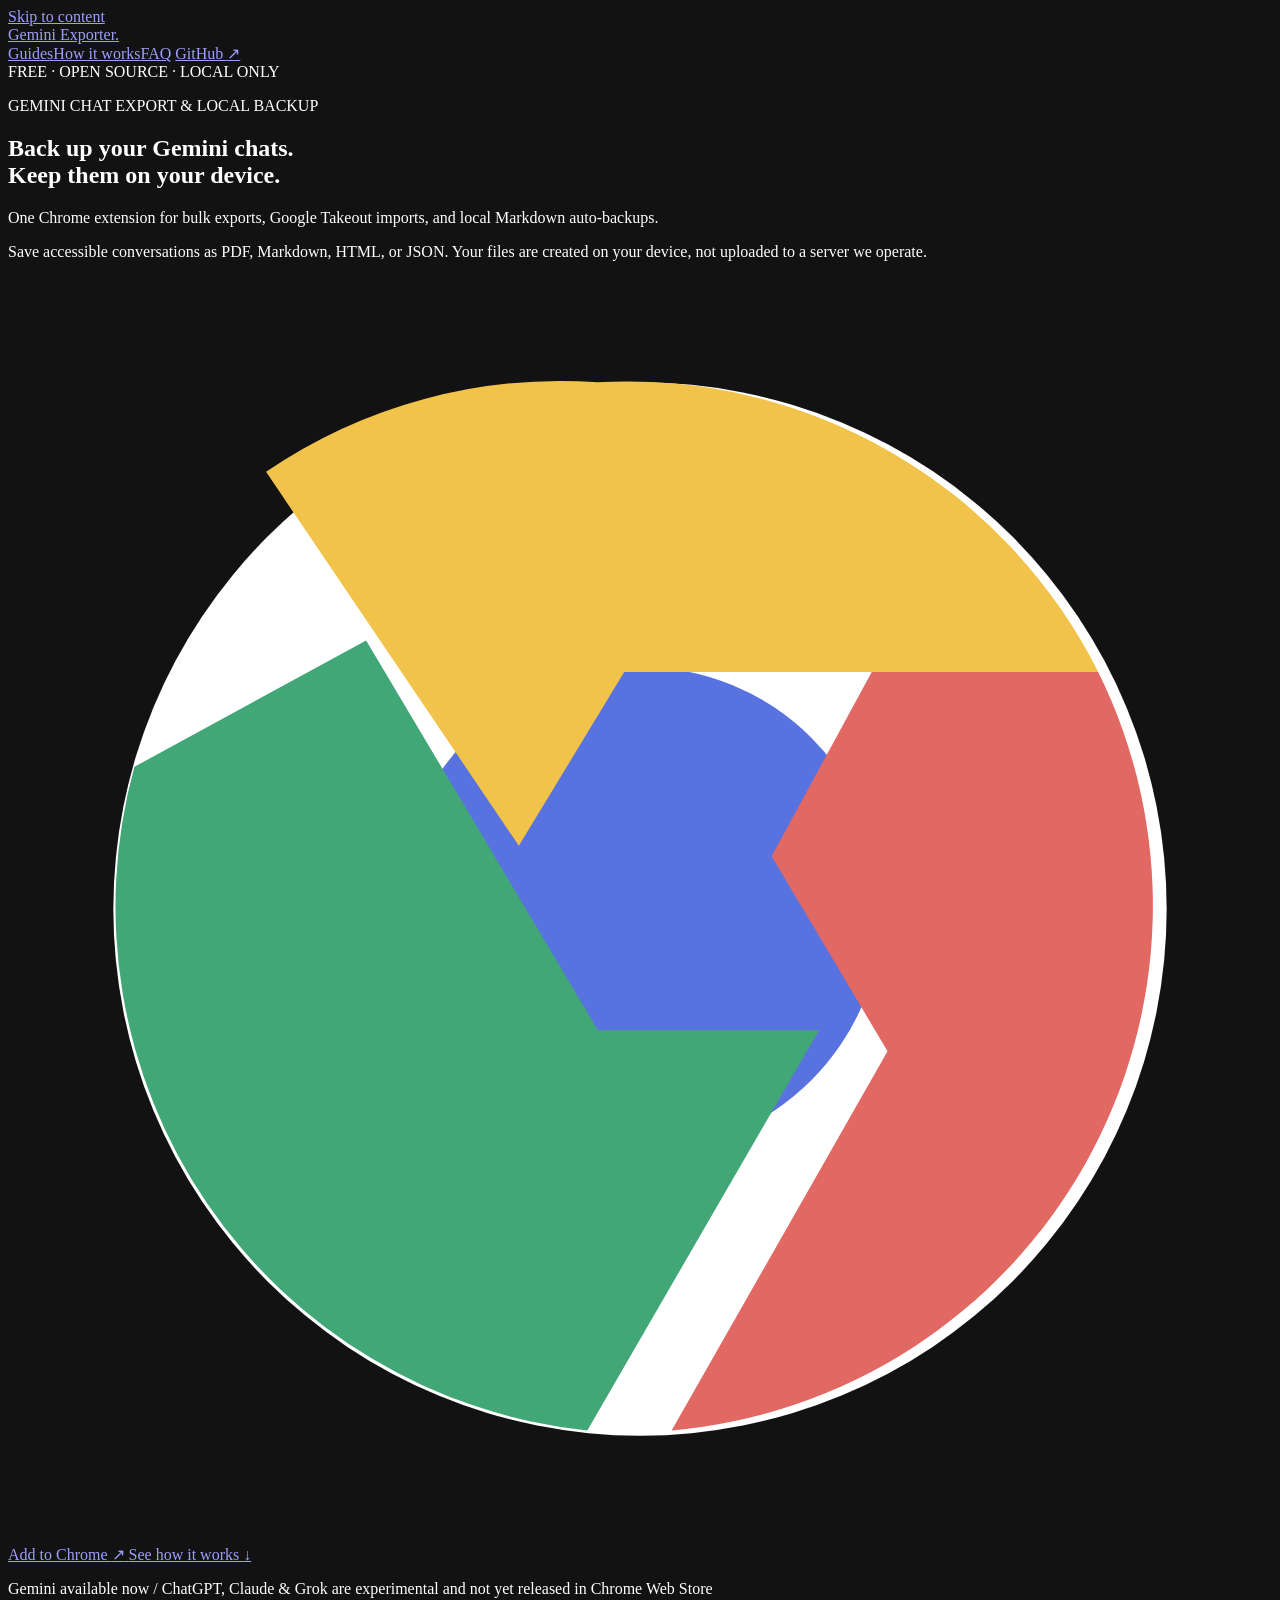
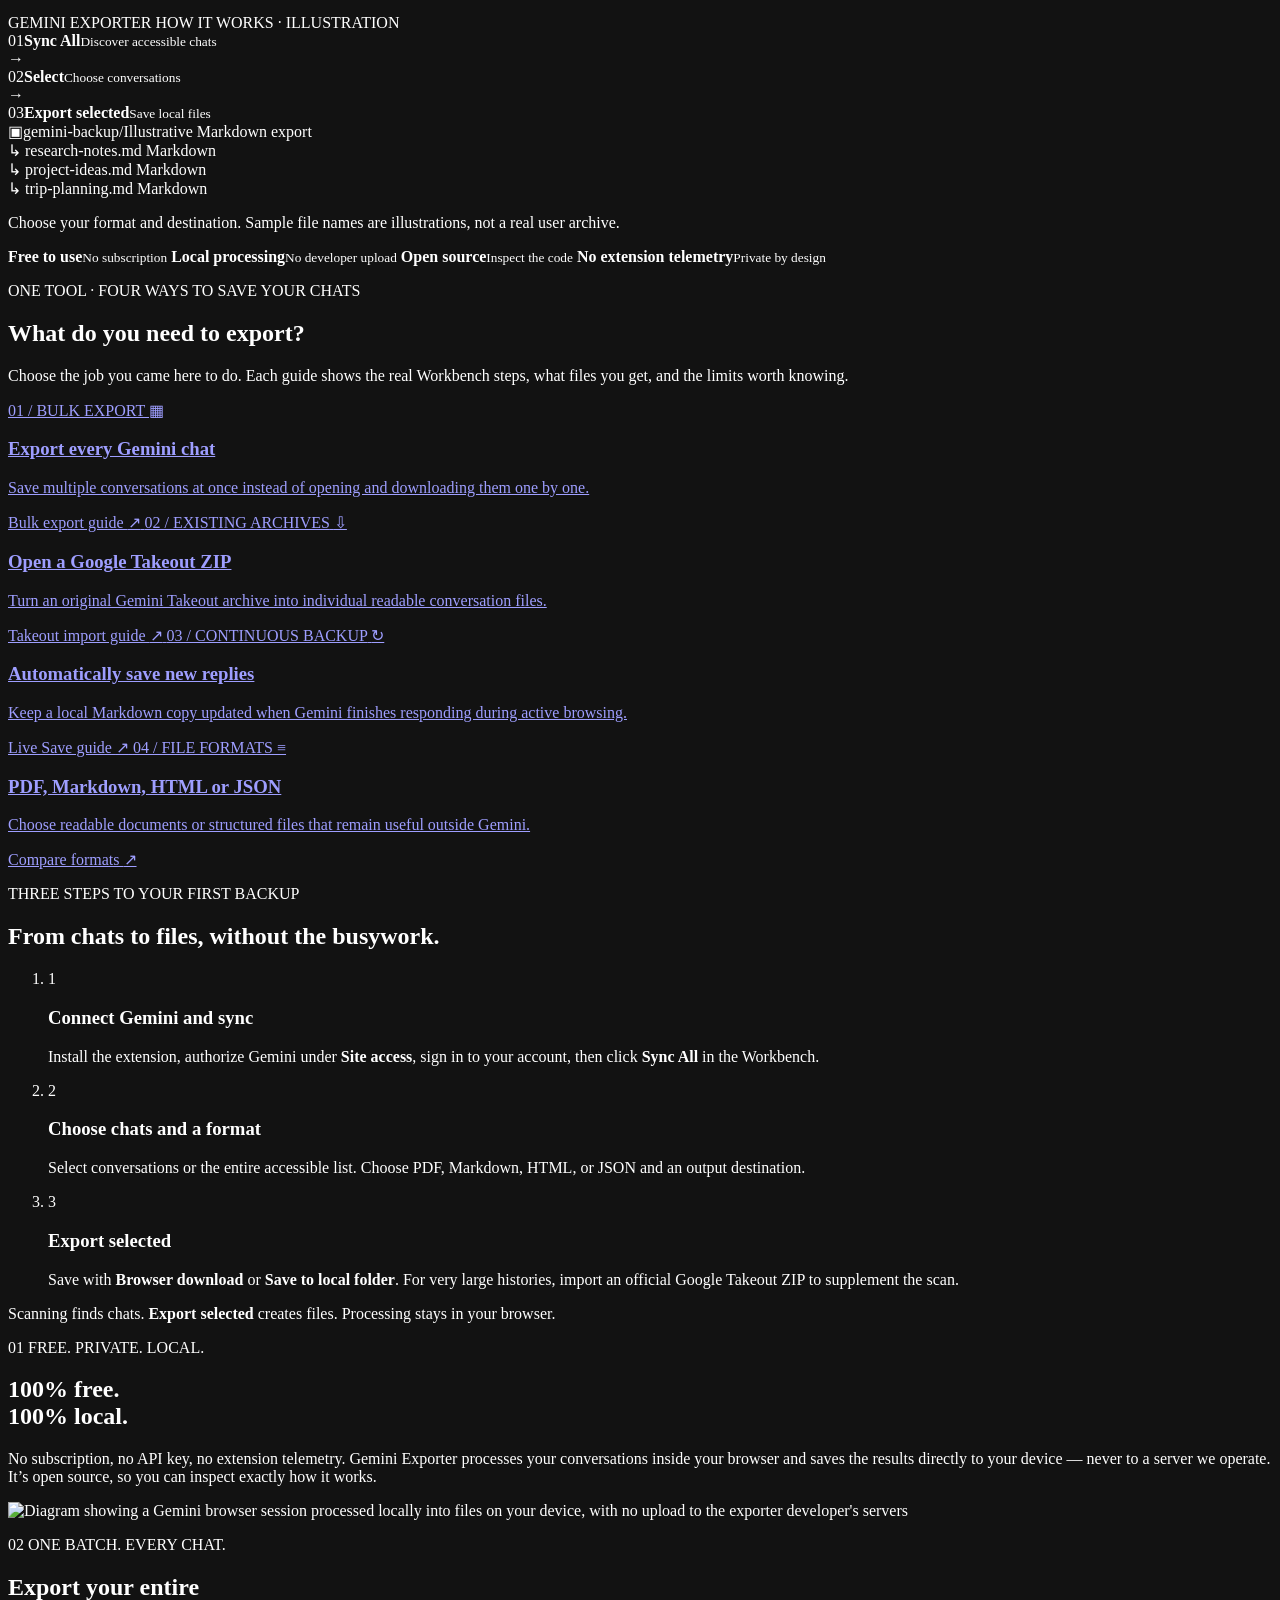
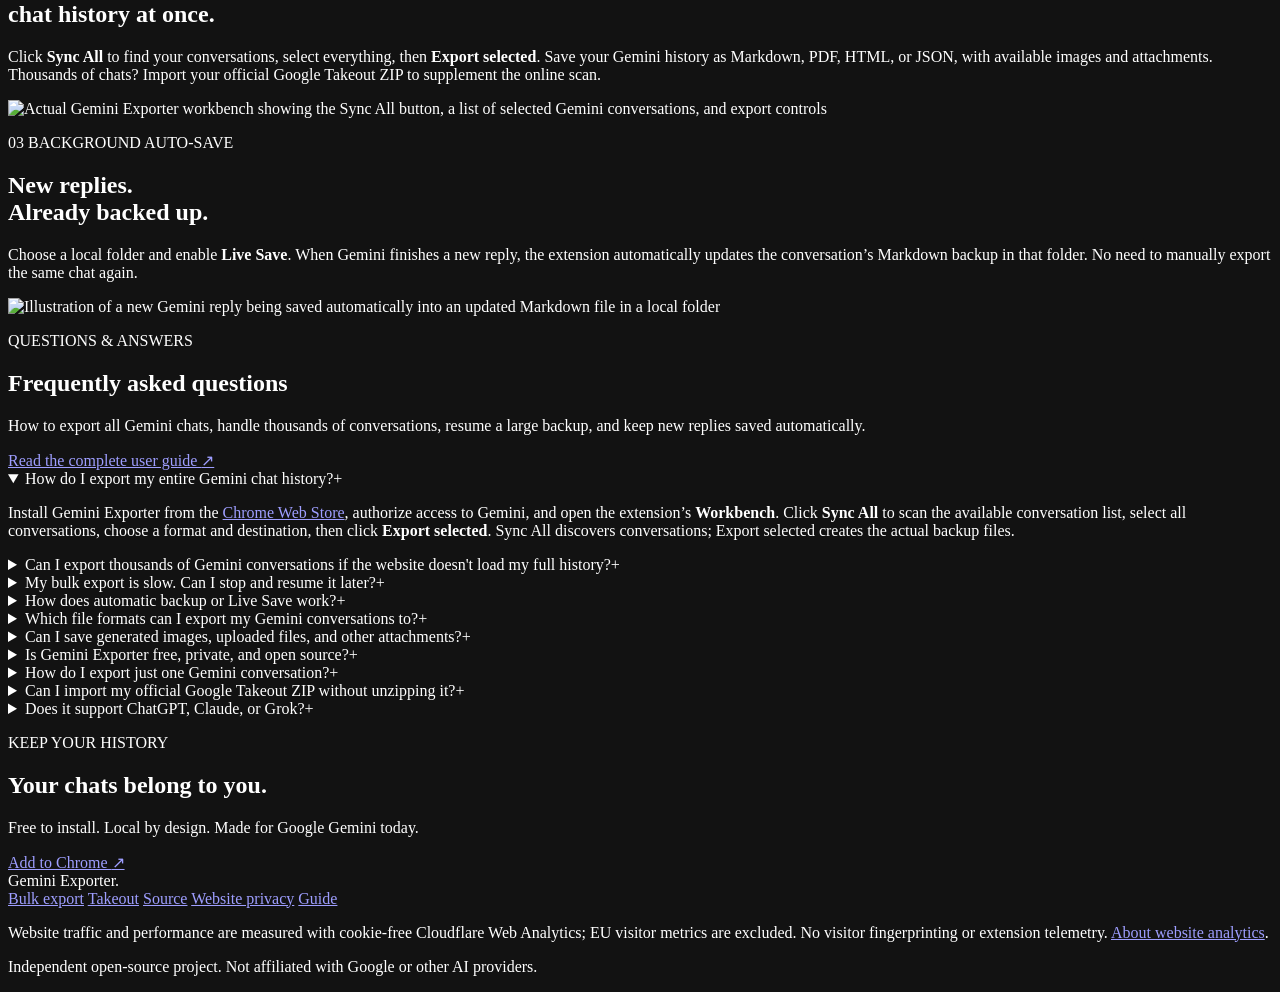
==== public/index.html @ 5bb51085 "Add consent-gated website GA4 and engagement events" ====
<!doctype html>
<html lang="en">
<head>
  <meta charset="utf-8">
  <meta name="viewport" content="width=device-width, initial-scale=1">
  <meta name="color-scheme" content="dark">
  <meta name="theme-color" content="#0b0c12">
  <meta name="description" content="Export all Gemini chats with a free, open-source Chrome extension. Save Google Gemini conversations to Markdown, PDF, HTML or JSON, import Takeout ZIP files and enable local Markdown backups.">
  <meta name="robots" content="index, follow, max-image-preview:large">
  <link rel="canonical" href="https://otlfrosta.com/">
  <link rel="icon" href="/assets/icon.png" type="image/png" sizes="128x128">
  <link rel="stylesheet" href="/styles.css?v=20261104-seo-guides">
  <script src="/utm.js?v=2" defer></script>
  <meta property="og:type" content="website">
  <meta property="og:title" content="Gemini Exporter — Free local Gemini chat backup">
  <meta property="og:site_name" content="Gemini Exporter">
  <meta property="og:description" content="Bulk-export Gemini conversations, import Google Takeout archives, and save local Markdown, PDF, HTML or JSON files. Free and open source.">
  <meta property="og:url" content="https://otlfrosta.com/">
  <meta property="og:image" content="https://otlfrosta.com/assets/workbench.png">
  <meta name="twitter:card" content="summary_large_image">
  <title>Gemini Exporter — Free Local Gemini Chat Backup &amp; Export</title>
  <link rel="stylesheet" href="/analytics.css?v=1">
  <script defer src="/analytics.js?v=1"></script>
</head>
<body>
  <a class="skip-link" href="#main">Skip to content</a>
  <header class="site-header wrap" id="top">
    <a class="brand" href="/" aria-label="Gemini Exporter homepage">
      <span class="brand-mark" aria-hidden="true"><span></span><span></span><span></span><span></span></span>
      <span>Gemini Exporter<span class="brand-dot">.</span></span>
    </a>
    <nav class="nav" aria-label="Main navigation">
      <a class="nav-features" href="#use-cases">Guides</a><a class="nav-how" href="#how-it-works">How it works</a><a class="nav-faq" href="#faq">FAQ</a>
      <a class="nav-github" href="https://github.com/OTLFrostA/gemini-exporter" target="_blank" rel="noopener noreferrer">GitHub <span aria-hidden="true">↗</span></a>
    </nav>
  </header>

  <main id="main">
    <section class="hero wrap" aria-labelledby="hero-title">
      <div class="hero-badge"><span class="status-dot" aria-hidden="true"></span> FREE <span class="badge-sep">·</span> OPEN SOURCE <span class="badge-sep">·</span> LOCAL ONLY</div>
      <p class="hero-eyebrow">GEMINI CHAT EXPORT &amp; LOCAL BACKUP</p>
      <h1 id="hero-title">Back up your Gemini chats.<br><span>Keep them on your device.</span></h1>
      <p class="hero-subtitle">One Chrome extension for bulk exports, Google Takeout imports, and local Markdown auto-backups.</p>
      <p class="hero-detail">Save accessible conversations as PDF, Markdown, HTML, or JSON. Your files are created on your device, not uploaded to a server we operate.</p>
      <div class="hero-actions">
        <a data-store-cta class="button button-primary" href="https://chromewebstore.google.com/detail/ldpbiafkgjlaooeplkiooljccpalpkgf?utm_source=otlfrosta.com&amp;utm_medium=website&amp;utm_campaign=hero" target="_blank" rel="noopener noreferrer">
          <svg class="chrome-icon" aria-hidden="true" viewBox="0 0 24 24"><circle cx="12" cy="12" r="10" fill="#fff"/><circle cx="12" cy="12" r="4.6" fill="#5872e0"/><path d="M11.2 2a10 10 0 0 1 9.5 5.5h-9l-2 3.3-4.8-7.1A9.9 9.9 0 0 1 11.2 2Z" fill="#f1c34a"/><path d="M2.4 9.3a10 10 0 0 0 8.6 12.6l4.4-7.6h-4.2L6.8 6.9 2.4 9.3Z" fill="#42a777"/><path d="M20.7 7.5a10 10 0 0 1-8.1 14.4l4.1-7.2-2.2-3.7 1.9-3.5h4.3Z" fill="#e26864"/></svg>
          Add to Chrome <span aria-hidden="true">↗</span>
        </a>
        <a class="button button-outline" href="#how-it-works">See how it works <span aria-hidden="true">↓</span></a>
      </div>
      <p class="availability"><span class="available-dot" aria-hidden="true"></span> Gemini available now <span class="availability-divider" aria-hidden="true">/</span> ChatGPT, Claude &amp; Grok are experimental and not yet released in Chrome Web Store</p>


      <div class="hero-workflow" aria-label="Illustration of the Gemini bulk export process">
        <div class="workflow-topline"><span class="workflow-mini-dot" aria-hidden="true"></span> GEMINI EXPORTER <span class="workflow-top-tag">HOW IT WORKS · ILLUSTRATION</span></div>
        <div class="workflow-main">
          <div class="workflow-steps">
            <div class="workflow-step"><span class="workflow-number">01</span><span><strong>Sync All</strong><small>Discover accessible chats</small></span></div>
            <span class="workflow-arrow" aria-hidden="true">→</span>
            <div class="workflow-step"><span class="workflow-number">02</span><span><strong>Select</strong><small>Choose conversations</small></span></div>
            <span class="workflow-arrow" aria-hidden="true">→</span>
            <div class="workflow-step"><span class="workflow-number">03</span><span><strong>Export selected</strong><small>Save local files</small></span></div>
          </div>
          <div class="workflow-result">
            <div class="workflow-file-head"><span class="workflow-folder-mark" aria-hidden="true">▣</span><span>gemini-backup/</span><span class="workflow-file-meta">Illustrative Markdown export</span></div>
            <div class="workflow-file-row"><span aria-hidden="true">↳</span> research-notes.md <span>Markdown</span></div>
            <div class="workflow-file-row"><span aria-hidden="true">↳</span> project-ideas.md <span>Markdown</span></div>
            <div class="workflow-file-row"><span aria-hidden="true">↳</span> trip-planning.md <span>Markdown</span></div>
          </div>
        </div>
        <p class="workflow-caption">Choose your format and destination. Sample file names are illustrations, not a real user archive.</p>
      </div>
    </section>

    <div class="trust-row wrap" aria-label="Product essentials">
      <span><strong>Free to use</strong><small>No subscription</small></span>
      <span><strong>Local processing</strong><small>No developer upload</small></span>
      <span><strong>Open source</strong><small>Inspect the code</small></span>
      <span><strong>No extension telemetry</strong><small>Private by design</small></span>
    </div>

    <section class="use-cases wrap" id="use-cases" aria-labelledby="use-cases-title">
      <div class="section-heading">
        <p class="kicker">ONE TOOL · FOUR WAYS TO SAVE YOUR CHATS</p>
        <h2 id="use-cases-title">What do you need to export?</h2>
        <p>Choose the job you came here to do. Each guide shows the real Workbench steps, what files you get, and the limits worth knowing.</p>
      </div>
      <div class="usecase-grid">
        <a class="usecase-card" href="/export-all-gemini-chats">
          <span class="usecase-number">01 / BULK EXPORT</span>
          <span class="usecase-icon" aria-hidden="true">▦</span>
          <h3>Export every Gemini chat</h3>
          <p>Save multiple conversations at once instead of opening and downloading them one by one.</p>
          <span class="usecase-link">Bulk export guide <span aria-hidden="true">↗</span></span>
        </a>
        <a class="usecase-card" href="/import-google-takeout-gemini">
          <span class="usecase-number">02 / EXISTING ARCHIVES</span>
          <span class="usecase-icon" aria-hidden="true">⇩</span>
          <h3>Open a Google Takeout ZIP</h3>
          <p>Turn an original Gemini Takeout archive into individual readable conversation files.</p>
          <span class="usecase-link">Takeout import guide <span aria-hidden="true">↗</span></span>
        </a>
        <a class="usecase-card" href="/automatic-gemini-chat-backup">
          <span class="usecase-number">03 / CONTINUOUS BACKUP</span>
          <span class="usecase-icon" aria-hidden="true">↻</span>
          <h3>Automatically save new replies</h3>
          <p>Keep a local Markdown copy updated when Gemini finishes responding during active browsing.</p>
          <span class="usecase-link">Live Save guide <span aria-hidden="true">↗</span></span>
        </a>
        <a class="usecase-card" href="/export-gemini-chat-formats">
          <span class="usecase-number">04 / FILE FORMATS</span>
          <span class="usecase-icon" aria-hidden="true">≡</span>
          <h3>PDF, Markdown, HTML or JSON</h3>
          <p>Choose readable documents or structured files that remain useful outside Gemini.</p>
          <span class="usecase-link">Compare formats <span aria-hidden="true">↗</span></span>
        </a>
      </div>
    </section>

    <section class="quickstart wrap" id="how-it-works" aria-labelledby="quickstart-title">
      <div class="section-heading">
        <p class="kicker">THREE STEPS TO YOUR FIRST BACKUP</p>
        <h2 id="quickstart-title">From chats to files, without the busywork.</h2>
      </div>
      <ol class="quickstart-list">
        <li><span class="quickstart-num">1</span><div><h3>Connect Gemini and sync</h3><p>Install the extension, authorize Gemini under <strong>Site access</strong>, sign in to your account, then click <strong>Sync All</strong> in the Workbench.</p></div></li>
        <li><span class="quickstart-num">2</span><div><h3>Choose chats and a format</h3><p>Select conversations or the entire accessible list. Choose PDF, Markdown, HTML, or JSON and an output destination.</p></div></li>
        <li><span class="quickstart-num">3</span><div><h3>Export selected</h3><p>Save with <strong>Browser download</strong> or <strong>Save to local folder</strong>. For very large histories, import an official Google Takeout ZIP to supplement the scan.</p></div></li>
      </ol>
      <p class="quickstart-note">Scanning finds chats. <strong>Export selected</strong> creates files. Processing stays in your browser.</p>
    </section>

    <section class="features wrap" id="features" aria-label="Three reasons to back up your AI conversations">
      <article class="feature-story" aria-labelledby="feature-local-title">
        <div class="story-copy">
          <p class="story-index"><span>01</span> FREE. PRIVATE. LOCAL.</p>
          <h2 id="feature-local-title">100% free.<br><span>100% local.</span></h2>
          <p>No subscription, no API key, no extension telemetry. Gemini Exporter processes your conversations inside your browser and saves the results directly to your device — never to a server we operate. It’s open source, so you can inspect exactly how it works.</p>
        </div>
        <div class="story-media story-diagram">
          <img src="/assets/local-only.svg" width="680" height="420" loading="lazy" decoding="async" alt="Diagram showing a Gemini browser session processed locally into files on your device, with no upload to the exporter developer's servers">
        </div>
      </article>
      <article class="feature-story feature-reverse" aria-labelledby="feature-batch-title">
        <div class="story-copy">
          <p class="story-index"><span>02</span> ONE BATCH. EVERY CHAT.</p>
          <h2 id="feature-batch-title">Export your entire<br><span>chat history at once.</span></h2>
          <p>Click <strong>Sync All</strong> to find your conversations, select everything, then <strong>Export selected</strong>. Save your Gemini history as Markdown, PDF, HTML, or JSON, with available images and attachments. Thousands of chats? Import your official Google Takeout ZIP to supplement the online scan.</p>
        </div>
        <div class="story-media story-screenshot">
          <img src="/assets/workbench.png" width="1280" height="800" loading="lazy" decoding="async" alt="Actual Gemini Exporter workbench showing the Sync All button, a list of selected Gemini conversations, and export controls">
        </div>
      </article>
      <article class="feature-story" aria-labelledby="feature-autosave-title">
        <div class="story-copy">
          <p class="story-index"><span>03</span> BACKGROUND AUTO-SAVE</p>
          <h2 id="feature-autosave-title">New replies.<br><span>Already backed up.</span></h2>
          <p>Choose a local folder and enable <strong>Live Save</strong>. When Gemini finishes a new reply, the extension automatically updates the conversation’s Markdown backup in that folder. No need to manually export the same chat again.</p>
        </div>
        <div class="story-media story-diagram">
          <img src="/assets/live-save.svg" width="680" height="420" loading="lazy" decoding="async" alt="Illustration of a new Gemini reply being saved automatically into an updated Markdown file in a local folder">
        </div>
      </article>
    </section>



    <section class="faq-section wrap" id="faq" aria-labelledby="faq-title">
      <div class="faq-intro">
        <p class="kicker">QUESTIONS &amp; ANSWERS</p>
        <h2 id="faq-title">Frequently asked questions</h2>
        <p>How to export all Gemini chats, handle thousands of conversations, resume a large backup, and keep new replies saved automatically.</p>
        <a class="guide-link" href="https://github.com/OTLFrostA/gemini-exporter/blob/main/docs/USER_GUIDE.md" target="_blank" rel="noopener noreferrer">Read the complete user guide <span aria-hidden="true">↗</span></a>
      </div>
      <div class="faq-list">
        <details open>
          <summary>How do I export my entire Gemini chat history?<span class="faq-plus" aria-hidden="true">+</span></summary>
          <div class="faq-answer"><p>Install Gemini Exporter from the <a href="https://chromewebstore.google.com/detail/ldpbiafkgjlaooeplkiooljccpalpkgf" target="_blank" rel="noopener noreferrer">Chrome Web Store</a>, authorize access to Gemini, and open the extension’s <strong>Workbench</strong>. Click <strong>Sync All</strong> to scan the available conversation list, select all conversations, choose a format and destination, then click <strong>Export selected</strong>. Sync All discovers conversations; Export selected creates the actual backup files.</p></div>
        </details>
        <details>
          <summary>Can I export thousands of Gemini conversations if the website doesn't load my full history?<span class="faq-plus" aria-hidden="true">+</span></summary>
          <div class="faq-answer"><p>Yes. For very large histories, or when Gemini's online conversation list stops loading older chats, download your official <a href="https://takeout.google.com/settings/takeout/custom/gemini" target="_blank" rel="noopener noreferrer">Google Takeout Gemini archive</a>. In the Workbench, choose the matching Gemini account and import the original <strong>ZIP file</strong> without extracting it. Then select and export the imported conversations. Takeout supplements online scanning, although deleted or expired content may not always be recoverable.</p></div>
        </details>
        <details>
          <summary>My bulk export is slow. Can I stop and resume it later?<span class="faq-plus" aria-hidden="true">+</span></summary>
          <div class="faq-answer"><p>For a large backup, select <strong>Save to local folder</strong> instead of Browser download. Files are written directly to the folder, so the extension does not have to assemble a large browser-download ZIP in memory. You can stop and start another export later. Leave <strong>Skip exported</strong> enabled to skip completed exports of the same format when their source conversations are unchanged; interrupted or changed conversations can be exported again. You may need to reauthorize the folder after restarting Chrome.</p></div>
        </details>
        <details>
          <summary>How does automatic backup or Live Save work?<span class="faq-plus" aria-hidden="true">+</span></summary>
          <div class="faq-answer"><p>In the Workbench, choose <strong>Save to local folder</strong>, authorize a folder, select <strong>Markdown (.md)</strong>, and turn on <strong>Live Save</strong>. The extension updates the local Markdown backup when Gemini finishes a new reply during an active browsing session. This is not a cloud synchronization service, and it does not keep running after your browser is closed.</p></div>
        </details>
        <details>
          <summary>Which file formats can I export my Gemini conversations to?<span class="faq-plus" aria-hidden="true">+</span></summary>
          <div class="faq-answer"><p>Choose <strong>Markdown, PDF, HTML, or JSON</strong> for individual conversations or batches. Markdown is useful for notes, HTML and PDF for reading, and JSON for structured archives. Browser downloads bundle multiple files into a ZIP automatically; Save to local folder writes files directly.</p></div>
        </details>
        <details>
          <summary>Can I save generated images, uploaded files, and other attachments?<span class="faq-plus" aria-hidden="true">+</span></summary>
          <div class="faq-answer"><p>When you choose to include attachments, the exporter saves images and files that the source platform still makes accessible. Some generated images or uploaded files can expire or become unavailable, in which case they cannot be reconstructed. The extension reports detected resource problems rather than pretending a partial export is complete.</p></div>
        </details>
        <details>
          <summary>Is Gemini Exporter free, private, and open source?<span class="faq-plus" aria-hidden="true">+</span></summary>
          <div class="faq-answer"><p>Yes. The extension is free and open source, with no exporter subscription, telemetry, account signup, or API key. Export processing happens in your browser, and resulting files stay on your device. The extension uses your signed-in Gemini session to request your conversations from Gemini, but does not send their contents to a developer-operated server. You can review the <a href="https://github.com/OTLFrostA/gemini-exporter" target="_blank" rel="noopener noreferrer">source code</a> and <a href="/privacy" target="_blank" rel="noopener noreferrer">privacy policy</a>.</p></div>
        </details>
        <details>
          <summary>How do I export just one Gemini conversation?<span class="faq-plus" aria-hidden="true">+</span></summary>
          <div class="faq-answer"><p>Open the conversation in Gemini, click the extension popup, choose Markdown, PDF, HTML, or JSON, then select <strong>Export Current Conversation</strong>. You don't need to scan your entire history to save a single chat.</p></div>
        </details>
        <details>
          <summary>Can I import my official Google Takeout ZIP without unzipping it?<span class="faq-plus" aria-hidden="true">+</span></summary>
          <div class="faq-answer"><p>Yes. Download the original Gemini archive from <a href="https://takeout.google.com/settings/takeout/custom/gemini" target="_blank" rel="noopener noreferrer">Google Takeout</a>. Open the Workbench, select the destination Gemini account, and import the ZIP directly. Imported conversations can then be selected and exported in the same formats as online conversations.</p></div>
        </details>
        <details>
          <summary>Does it support ChatGPT, Claude, or Grok?<span class="faq-plus" aria-hidden="true">+</span></summary>
          <div class="faq-answer"><p>The <strong>published Chrome extension currently supports Google Gemini</strong>. ChatGPT, Claude, and Grok support is being developed and may be available experimentally in source builds. We don't present those integrations as released until they are ready for general use.</p></div>
        </details>
      </div>
    </section>

    <section class="closing wrap" aria-labelledby="closing-title">
      <div>
        <p class="kicker">KEEP YOUR HISTORY</p>
        <h2 id="closing-title">Your chats belong to you.</h2>
        <p>Free to install. Local by design. Made for Google Gemini today.</p>
      </div>
      <a data-store-cta class="button button-primary" href="https://chromewebstore.google.com/detail/ldpbiafkgjlaooeplkiooljccpalpkgf?utm_source=otlfrosta.com&amp;utm_medium=website&amp;utm_campaign=footer" target="_blank" rel="noopener noreferrer">Add to Chrome <span aria-hidden="true">↗</span></a>
    </section>
  </main>

  <footer class="footer wrap">
    <div class="footer-line">
      <span class="footer-brand">Gemini Exporter<span class="brand-dot">.</span></span>
      <div class="footer-links">
        <a href="/export-all-gemini-chats">Bulk export</a>
        <a href="/import-google-takeout-gemini">Takeout</a>
        <a href="https://github.com/OTLFrostA/gemini-exporter" target="_blank" rel="noopener noreferrer">Source</a>
        <a href="/website-privacy">Website privacy</a>
        <a href="https://github.com/OTLFrostA/gemini-exporter/blob/main/docs/USER_GUIDE.md" target="_blank" rel="noopener noreferrer">Guide</a>
      </div>
    </div>
    <p>Website traffic and performance are measured with cookie-free Cloudflare Web Analytics; EU visitor metrics are excluded. No visitor fingerprinting or extension telemetry. <a href="https://developers.cloudflare.com/web-analytics/" target="_blank" rel="noopener noreferrer">About website analytics</a>.</p>
    <p>Independent open-source project. Not affiliated with Google or other AI providers.</p>
    <p><button class="analytics-settings" type="button" data-analytics-settings hidden>Analytics preferences</button></p>
  </footer>
  <aside class="analytics-consent" data-analytics-consent hidden aria-label="Optional website analytics">
    <strong>Optional website analytics</strong>
    <p>Allow Google Analytics to measure visits and store-link clicks using analytics cookies? This is separate from the extension. No advertising tracking. <a href="/website-privacy">Privacy details</a>.</p>
    <div class="analytics-consent-actions">
      <button type="button" data-analytics-accept>Allow analytics</button>
      <button type="button" data-analytics-reject>No thanks</button>
    </div>
  </aside>
</body>
</html>
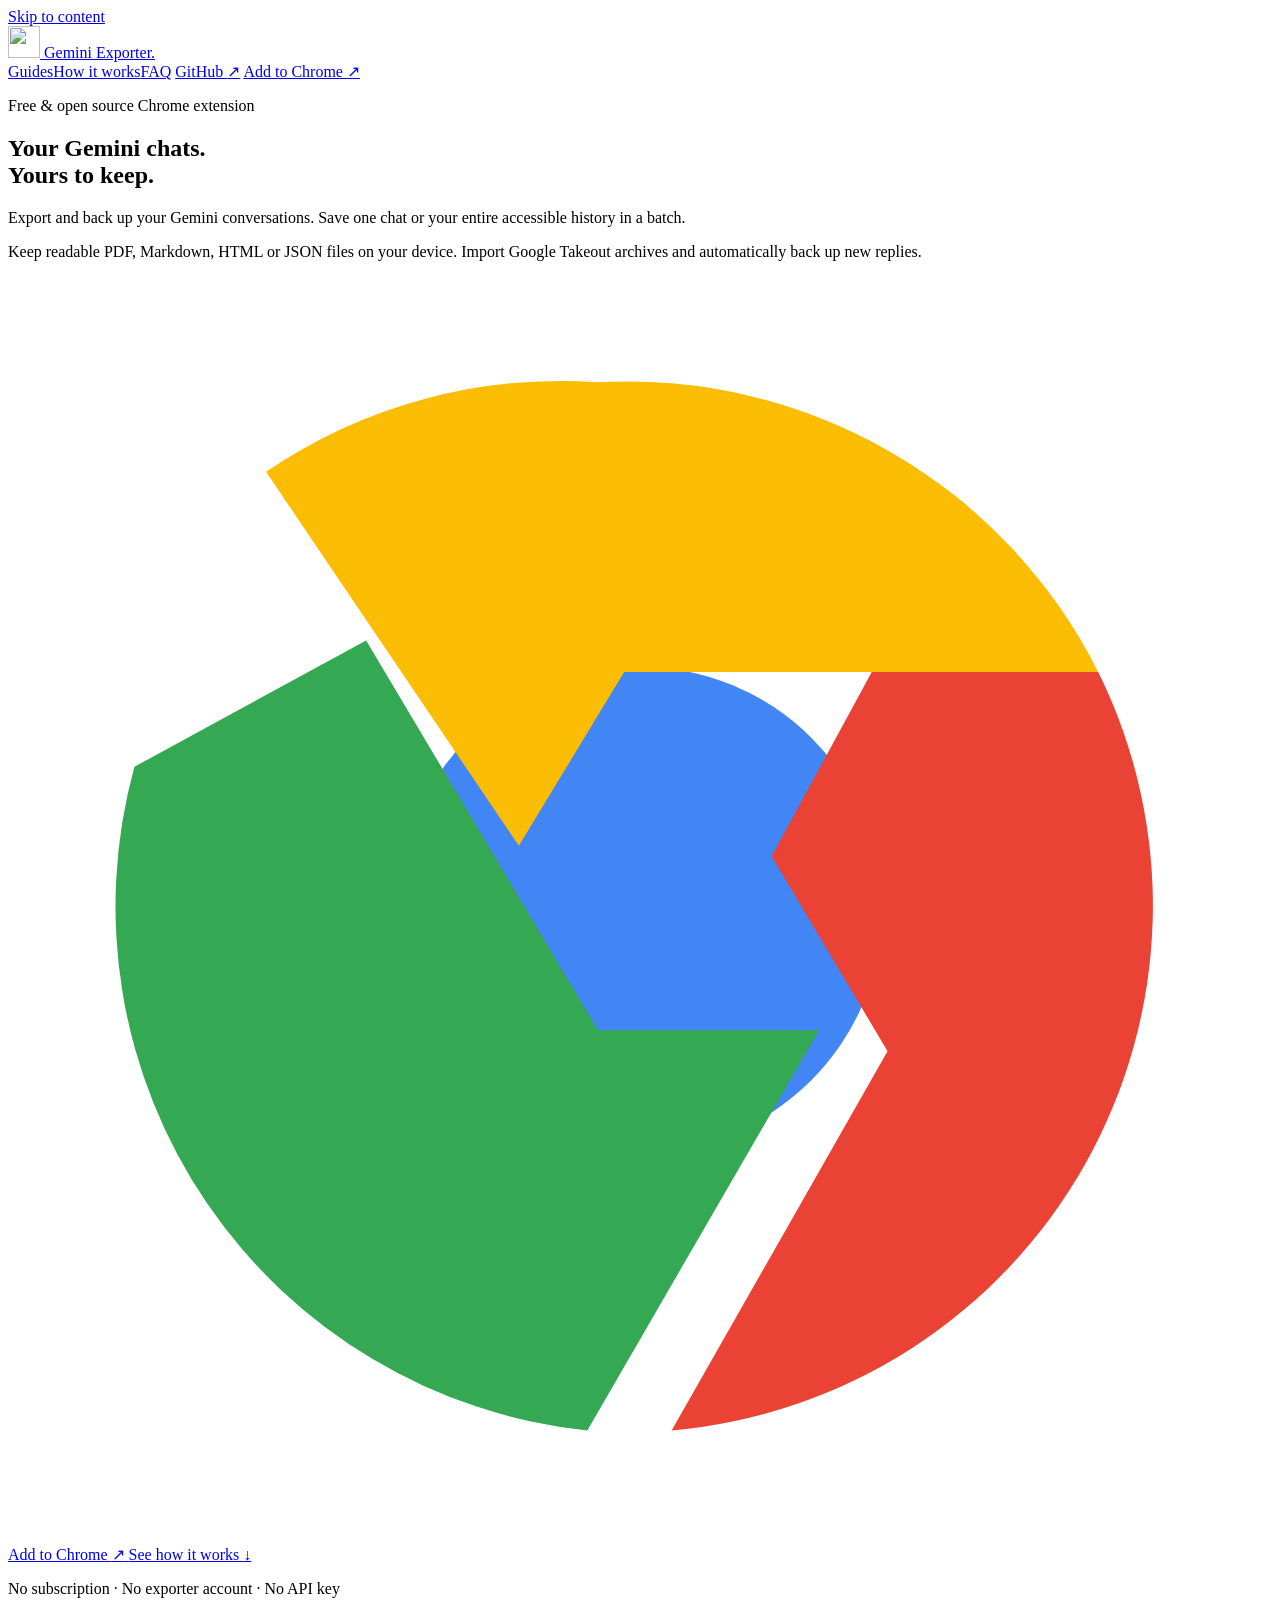
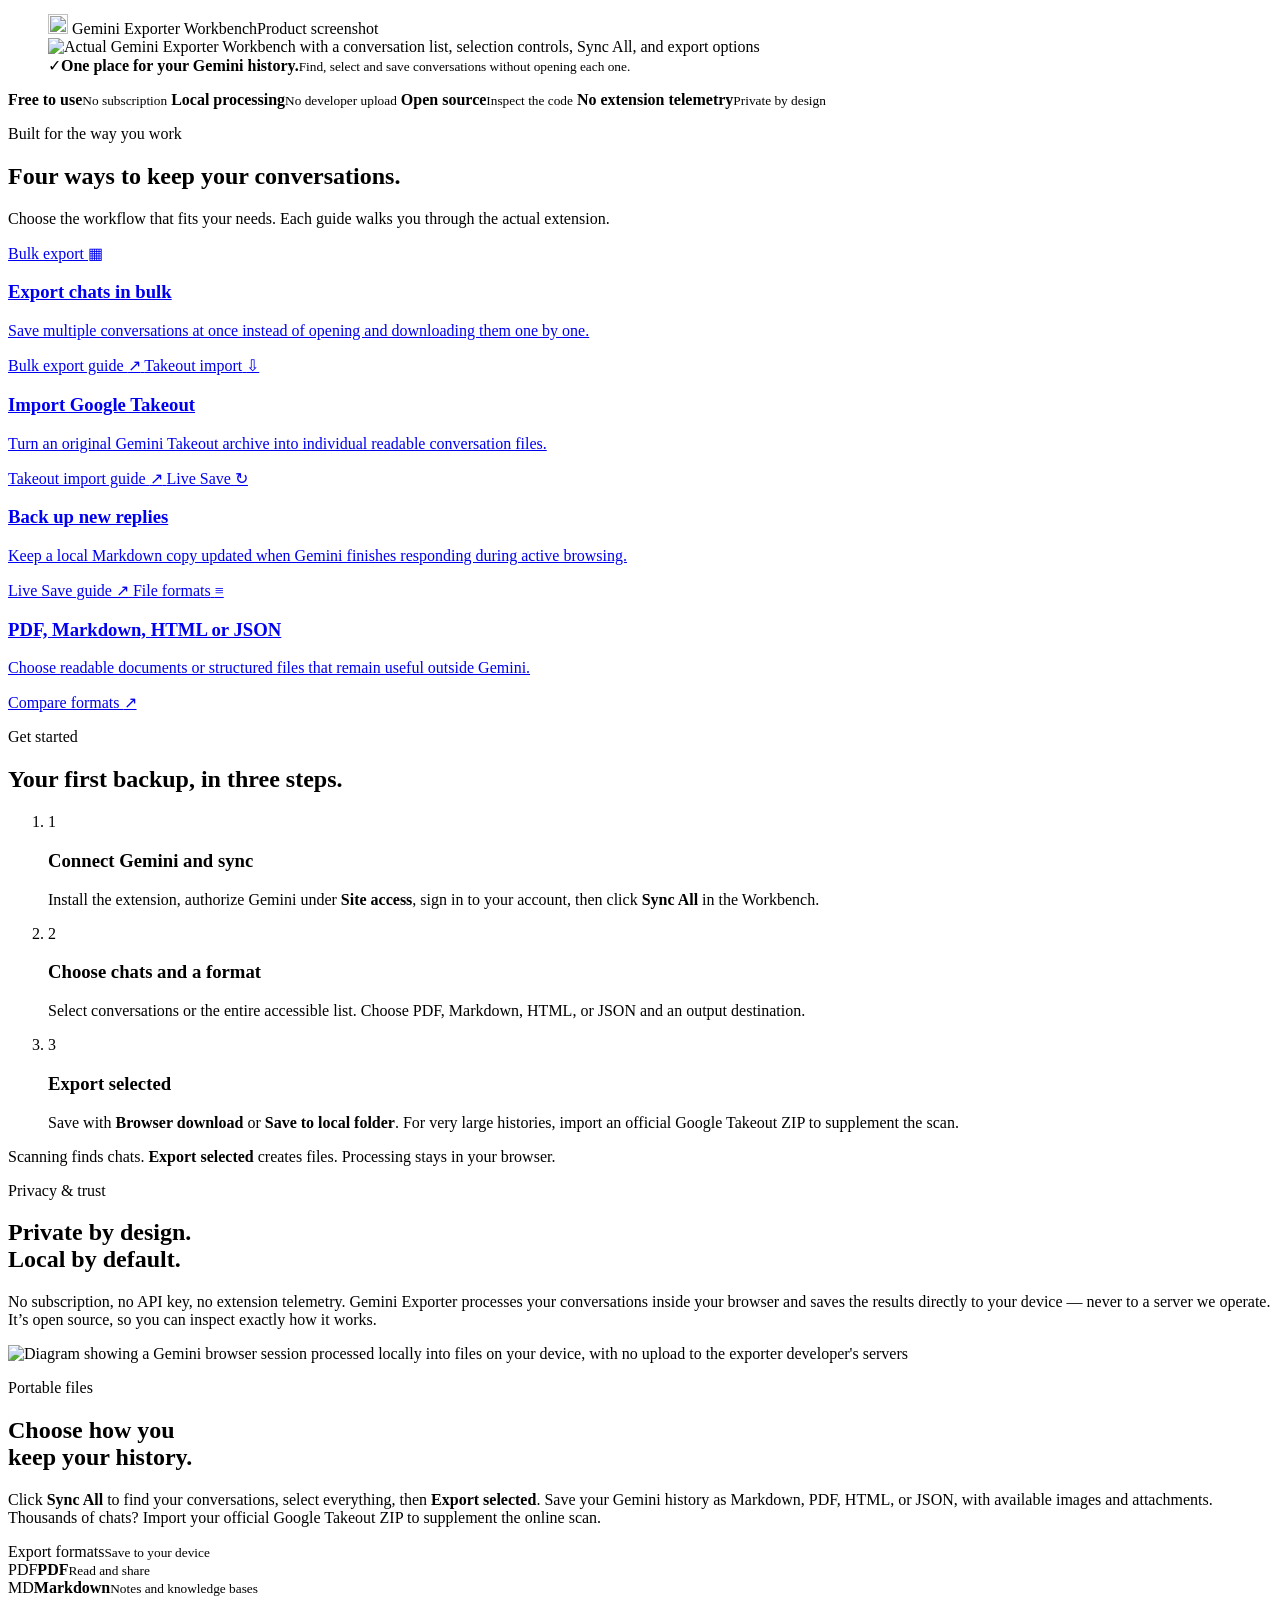
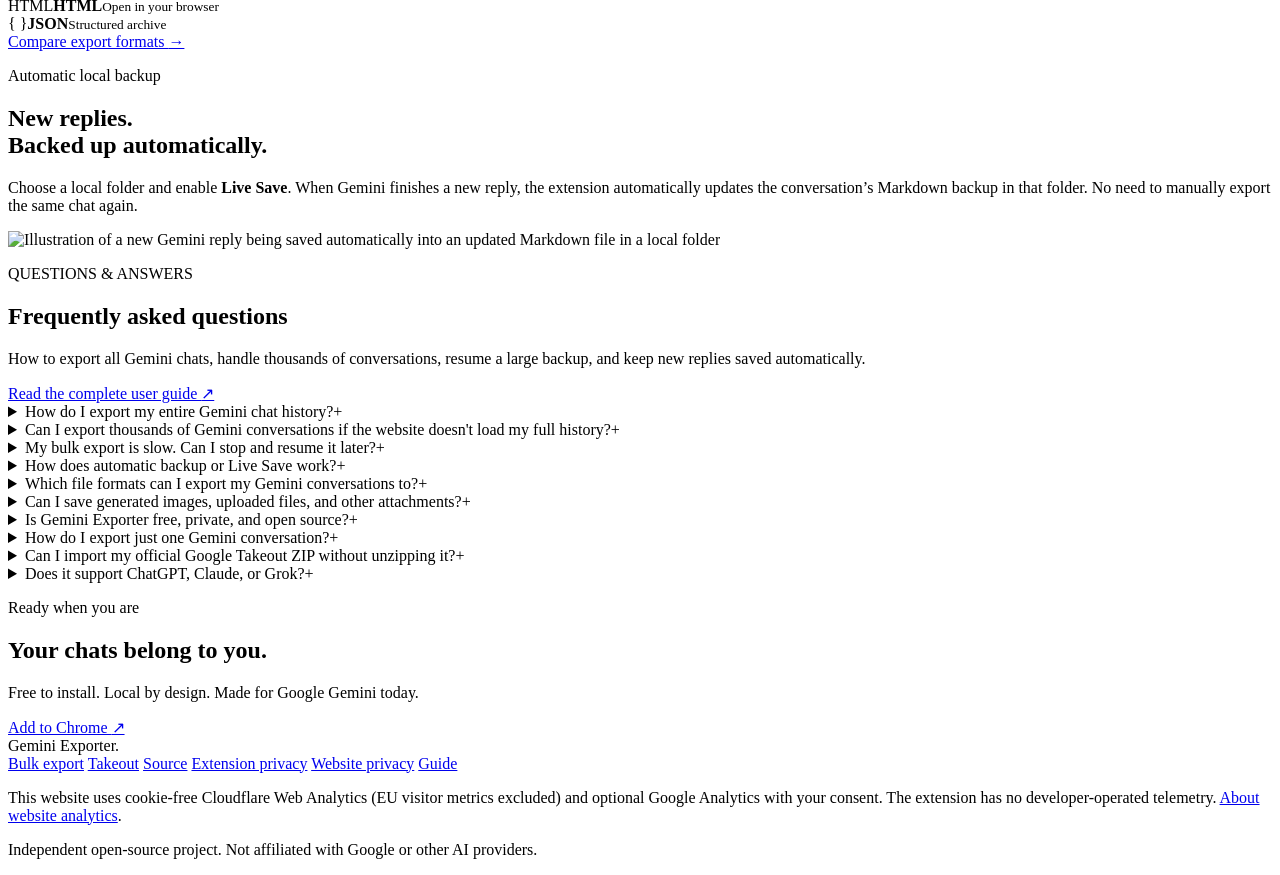
==== commit e47999dd: "Redesign website around a light product-led landing page" ====
--- a/public/index.html
+++ b/public/index.html
@@ -3,13 +3,13 @@
 <head>
   <meta charset="utf-8">
   <meta name="viewport" content="width=device-width, initial-scale=1">
-  <meta name="color-scheme" content="dark">
-  <meta name="theme-color" content="#0b0c12">
+  <meta name="color-scheme" content="light">
+  <meta name="theme-color" content="#ffffff">
   <meta name="description" content="Export all Gemini chats with a free, open-source Chrome extension. Save Google Gemini conversations to Markdown, PDF, HTML or JSON, import Takeout ZIP files and enable local Markdown backups.">
   <meta name="robots" content="index, follow, max-image-preview:large">
   <link rel="canonical" href="https://otlfrosta.com/">
   <link rel="icon" href="/assets/icon.png" type="image/png" sizes="128x128">
-  <link rel="stylesheet" href="/styles.css?v=20261104-seo-guides">
+  <link rel="stylesheet" href="/styles.css?v=20261126-light">
   <script src="/utm.js?v=2" defer></script>
   <meta property="og:type" content="website">
   <meta property="og:title" content="Gemini Exporter — Free local Gemini chat backup">
@@ -19,58 +19,44 @@
   <meta property="og:image" content="https://otlfrosta.com/assets/workbench.png">
   <meta name="twitter:card" content="summary_large_image">
   <title>Gemini Exporter — Free Local Gemini Chat Backup &amp; Export</title>
-  <link rel="stylesheet" href="/analytics.css?v=1">
+  <link rel="stylesheet" href="/analytics.css?v=20261126-light">
   <script defer src="/analytics.js?v=1"></script>
 </head>
 <body>
   <a class="skip-link" href="#main">Skip to content</a>
   <header class="site-header wrap" id="top">
     <a class="brand" href="/" aria-label="Gemini Exporter homepage">
-      <span class="brand-mark" aria-hidden="true"><span></span><span></span><span></span><span></span></span>
+      <img class="brand-icon" src="/assets/icon.png" width="32" height="32" alt="">
       <span>Gemini Exporter<span class="brand-dot">.</span></span>
     </a>
     <nav class="nav" aria-label="Main navigation">
       <a class="nav-features" href="#use-cases">Guides</a><a class="nav-how" href="#how-it-works">How it works</a><a class="nav-faq" href="#faq">FAQ</a>
       <a class="nav-github" href="https://github.com/OTLFrostA/gemini-exporter" target="_blank" rel="noopener noreferrer">GitHub <span aria-hidden="true">↗</span></a>
+      <a data-store-cta class="nav-store" href="https://chromewebstore.google.com/detail/ldpbiafkgjlaooeplkiooljccpalpkgf?utm_source=otlfrosta.com&amp;utm_medium=website&amp;utm_campaign=navigation" target="_blank" rel="noopener noreferrer">Add to Chrome <span aria-hidden="true">↗</span></a>
     </nav>
   </header>
 
   <main id="main">
     <section class="hero wrap" aria-labelledby="hero-title">
-      <div class="hero-badge"><span class="status-dot" aria-hidden="true"></span> FREE <span class="badge-sep">·</span> OPEN SOURCE <span class="badge-sep">·</span> LOCAL ONLY</div>
-      <p class="hero-eyebrow">GEMINI CHAT EXPORT &amp; LOCAL BACKUP</p>
-      <h1 id="hero-title">Back up your Gemini chats.<br><span>Keep them on your device.</span></h1>
-      <p class="hero-subtitle">One Chrome extension for bulk exports, Google Takeout imports, and local Markdown auto-backups.</p>
-      <p class="hero-detail">Save accessible conversations as PDF, Markdown, HTML, or JSON. Your files are created on your device, not uploaded to a server we operate.</p>
-      <div class="hero-actions">
-        <a data-store-cta class="button button-primary" href="https://chromewebstore.google.com/detail/ldpbiafkgjlaooeplkiooljccpalpkgf?utm_source=otlfrosta.com&amp;utm_medium=website&amp;utm_campaign=hero" target="_blank" rel="noopener noreferrer">
-          <svg class="chrome-icon" aria-hidden="true" viewBox="0 0 24 24"><circle cx="12" cy="12" r="10" fill="#fff"/><circle cx="12" cy="12" r="4.6" fill="#5872e0"/><path d="M11.2 2a10 10 0 0 1 9.5 5.5h-9l-2 3.3-4.8-7.1A9.9 9.9 0 0 1 11.2 2Z" fill="#f1c34a"/><path d="M2.4 9.3a10 10 0 0 0 8.6 12.6l4.4-7.6h-4.2L6.8 6.9 2.4 9.3Z" fill="#42a777"/><path d="M20.7 7.5a10 10 0 0 1-8.1 14.4l4.1-7.2-2.2-3.7 1.9-3.5h4.3Z" fill="#e26864"/></svg>
-          Add to Chrome <span aria-hidden="true">↗</span>
-        </a>
-        <a class="button button-outline" href="#how-it-works">See how it works <span aria-hidden="true">↓</span></a>
-      </div>
-      <p class="availability"><span class="available-dot" aria-hidden="true"></span> Gemini available now <span class="availability-divider" aria-hidden="true">/</span> ChatGPT, Claude &amp; Grok are experimental and not yet released in Chrome Web Store</p>
-
-
-      <div class="hero-workflow" aria-label="Illustration of the Gemini bulk export process">
-        <div class="workflow-topline"><span class="workflow-mini-dot" aria-hidden="true"></span> GEMINI EXPORTER <span class="workflow-top-tag">HOW IT WORKS · ILLUSTRATION</span></div>
-        <div class="workflow-main">
-          <div class="workflow-steps">
-            <div class="workflow-step"><span class="workflow-number">01</span><span><strong>Sync All</strong><small>Discover accessible chats</small></span></div>
-            <span class="workflow-arrow" aria-hidden="true">→</span>
-            <div class="workflow-step"><span class="workflow-number">02</span><span><strong>Select</strong><small>Choose conversations</small></span></div>
-            <span class="workflow-arrow" aria-hidden="true">→</span>
-            <div class="workflow-step"><span class="workflow-number">03</span><span><strong>Export selected</strong><small>Save local files</small></span></div>
-          </div>
-          <div class="workflow-result">
-            <div class="workflow-file-head"><span class="workflow-folder-mark" aria-hidden="true">▣</span><span>gemini-backup/</span><span class="workflow-file-meta">Illustrative Markdown export</span></div>
-            <div class="workflow-file-row"><span aria-hidden="true">↳</span> research-notes.md <span>Markdown</span></div>
-            <div class="workflow-file-row"><span aria-hidden="true">↳</span> project-ideas.md <span>Markdown</span></div>
-            <div class="workflow-file-row"><span aria-hidden="true">↳</span> trip-planning.md <span>Markdown</span></div>
-          </div>
-        </div>
-        <p class="workflow-caption">Choose your format and destination. Sample file names are illustrations, not a real user archive.</p>
-      </div>
+      <div class="hero-copy">
+        <p class="hero-badge"><span class="status-dot" aria-hidden="true"></span> Free &amp; open source Chrome extension</p>
+        <h1 id="hero-title">Your Gemini chats.<br><span>Yours to keep.</span></h1>
+        <p class="hero-subtitle">Export and back up your Gemini conversations. Save one chat or your entire accessible history in a batch.</p>
+        <p class="hero-detail">Keep readable PDF, Markdown, HTML or JSON files on your device. Import Google Takeout archives and automatically back up new replies.</p>
+        <div class="hero-actions">
+          <a data-store-cta class="button button-primary" href="https://chromewebstore.google.com/detail/ldpbiafkgjlaooeplkiooljccpalpkgf?utm_source=otlfrosta.com&amp;utm_medium=website&amp;utm_campaign=hero" target="_blank" rel="noopener noreferrer">
+            <svg class="chrome-icon" aria-hidden="true" viewBox="0 0 24 24"><circle cx="12" cy="12" r="10" fill="#fff"/><circle cx="12" cy="12" r="4.6" fill="#4285f4"/><path d="M11.2 2a10 10 0 0 1 9.5 5.5h-9l-2 3.3-4.8-7.1A9.9 9.9 0 0 1 11.2 2Z" fill="#fbbc04"/><path d="M2.4 9.3a10 10 0 0 0 8.6 12.6l4.4-7.6h-4.2L6.8 6.9 2.4 9.3Z" fill="#34a853"/><path d="M20.7 7.5a10 10 0 0 1-8.1 14.4l4.1-7.2-2.2-3.7 1.9-3.5h4.3Z" fill="#ea4335"/></svg>
+            Add to Chrome <span aria-hidden="true">↗</span>
+          </a>
+          <a class="button button-outline" href="#how-it-works">See how it works <span aria-hidden="true">↓</span></a>
+        </div>
+        <p class="availability">No subscription · No exporter account · No API key</p>
+      </div>
+      <figure class="product-preview">
+        <div class="preview-bar"><span class="preview-brand"><img src="/assets/icon.png" width="20" height="20" alt=""> Gemini Exporter Workbench</span><span class="preview-label">Product screenshot</span></div>
+        <img class="preview-image" src="/assets/workbench.png" width="1280" height="800" fetchpriority="high" decoding="async" alt="Actual Gemini Exporter Workbench with a conversation list, selection controls, Sync All, and export options">
+        <figcaption><span class="preview-check" aria-hidden="true">✓</span><span><strong>One place for your Gemini history.</strong><small>Find, select and save conversations without opening each one.</small></span></figcaption>
+      </figure>
     </section>
 
     <div class="trust-row wrap" aria-label="Product essentials">
@@ -82,34 +68,34 @@
 
     <section class="use-cases wrap" id="use-cases" aria-labelledby="use-cases-title">
       <div class="section-heading">
-        <p class="kicker">ONE TOOL · FOUR WAYS TO SAVE YOUR CHATS</p>
-        <h2 id="use-cases-title">What do you need to export?</h2>
-        <p>Choose the job you came here to do. Each guide shows the real Workbench steps, what files you get, and the limits worth knowing.</p>
+        <p class="kicker">Built for the way you work</p>
+        <h2 id="use-cases-title">Four ways to keep your conversations.</h2>
+        <p>Choose the workflow that fits your needs. Each guide walks you through the actual extension.</p>
       </div>
       <div class="usecase-grid">
         <a class="usecase-card" href="/export-all-gemini-chats">
-          <span class="usecase-number">01 / BULK EXPORT</span>
+          <span class="usecase-number">Bulk export</span>
           <span class="usecase-icon" aria-hidden="true">▦</span>
-          <h3>Export every Gemini chat</h3>
+          <h3>Export chats in bulk</h3>
           <p>Save multiple conversations at once instead of opening and downloading them one by one.</p>
           <span class="usecase-link">Bulk export guide <span aria-hidden="true">↗</span></span>
         </a>
         <a class="usecase-card" href="/import-google-takeout-gemini">
-          <span class="usecase-number">02 / EXISTING ARCHIVES</span>
+          <span class="usecase-number">Takeout import</span>
           <span class="usecase-icon" aria-hidden="true">⇩</span>
-          <h3>Open a Google Takeout ZIP</h3>
+          <h3>Import Google Takeout</h3>
           <p>Turn an original Gemini Takeout archive into individual readable conversation files.</p>
           <span class="usecase-link">Takeout import guide <span aria-hidden="true">↗</span></span>
         </a>
         <a class="usecase-card" href="/automatic-gemini-chat-backup">
-          <span class="usecase-number">03 / CONTINUOUS BACKUP</span>
+          <span class="usecase-number">Live Save</span>
           <span class="usecase-icon" aria-hidden="true">↻</span>
-          <h3>Automatically save new replies</h3>
+          <h3>Back up new replies</h3>
           <p>Keep a local Markdown copy updated when Gemini finishes responding during active browsing.</p>
           <span class="usecase-link">Live Save guide <span aria-hidden="true">↗</span></span>
         </a>
         <a class="usecase-card" href="/export-gemini-chat-formats">
-          <span class="usecase-number">04 / FILE FORMATS</span>
+          <span class="usecase-number">File formats</span>
           <span class="usecase-icon" aria-hidden="true">≡</span>
           <h3>PDF, Markdown, HTML or JSON</h3>
           <p>Choose readable documents or structured files that remain useful outside Gemini.</p>
@@ -120,8 +106,8 @@
 
     <section class="quickstart wrap" id="how-it-works" aria-labelledby="quickstart-title">
       <div class="section-heading">
-        <p class="kicker">THREE STEPS TO YOUR FIRST BACKUP</p>
-        <h2 id="quickstart-title">From chats to files, without the busywork.</h2>
+        <p class="kicker">Get started</p>
+        <h2 id="quickstart-title">Your first backup, in three steps.</h2>
       </div>
       <ol class="quickstart-list">
         <li><span class="quickstart-num">1</span><div><h3>Connect Gemini and sync</h3><p>Install the extension, authorize Gemini under <strong>Site access</strong>, sign in to your account, then click <strong>Sync All</strong> in the Workbench.</p></div></li>
@@ -134,8 +120,8 @@
     <section class="features wrap" id="features" aria-label="Three reasons to back up your AI conversations">
       <article class="feature-story" aria-labelledby="feature-local-title">
         <div class="story-copy">
-          <p class="story-index"><span>01</span> FREE. PRIVATE. LOCAL.</p>
-          <h2 id="feature-local-title">100% free.<br><span>100% local.</span></h2>
+          <p class="story-index">Privacy &amp; trust</p>
+          <h2 id="feature-local-title">Private by design.<br><span>Local by default.</span></h2>
           <p>No subscription, no API key, no extension telemetry. Gemini Exporter processes your conversations inside your browser and saves the results directly to your device — never to a server we operate. It’s open source, so you can inspect exactly how it works.</p>
         </div>
         <div class="story-media story-diagram">
@@ -144,18 +130,25 @@
       </article>
       <article class="feature-story feature-reverse" aria-labelledby="feature-batch-title">
         <div class="story-copy">
-          <p class="story-index"><span>02</span> ONE BATCH. EVERY CHAT.</p>
-          <h2 id="feature-batch-title">Export your entire<br><span>chat history at once.</span></h2>
+          <p class="story-index">Portable files</p>
+          <h2 id="feature-batch-title">Choose how you<br><span>keep your history.</span></h2>
           <p>Click <strong>Sync All</strong> to find your conversations, select everything, then <strong>Export selected</strong>. Save your Gemini history as Markdown, PDF, HTML, or JSON, with available images and attachments. Thousands of chats? Import your official Google Takeout ZIP to supplement the online scan.</p>
         </div>
-        <div class="story-media story-screenshot">
-          <img src="/assets/workbench.png" width="1280" height="800" loading="lazy" decoding="async" alt="Actual Gemini Exporter workbench showing the Sync All button, a list of selected Gemini conversations, and export controls">
+        <div class="story-media format-panel" aria-label="Illustration of the four supported export formats">
+          <div class="format-heading"><span>Export formats</span><small>Save to your device</small></div>
+          <div class="format-grid">
+            <div class="format-tile"><span class="file-icon file-pdf" aria-hidden="true">PDF</span><strong>PDF</strong><small>Read and share</small></div>
+            <div class="format-tile"><span class="file-icon file-md" aria-hidden="true">MD</span><strong>Markdown</strong><small>Notes and knowledge bases</small></div>
+            <div class="format-tile"><span class="file-icon file-html" aria-hidden="true">HTML</span><strong>HTML</strong><small>Open in your browser</small></div>
+            <div class="format-tile"><span class="file-icon file-json" aria-hidden="true">{ }</span><strong>JSON</strong><small>Structured archive</small></div>
+          </div>
+          <a class="guide-link format-link" href="/export-gemini-chat-formats">Compare export formats <span aria-hidden="true">→</span></a>
         </div>
       </article>
       <article class="feature-story" aria-labelledby="feature-autosave-title">
         <div class="story-copy">
-          <p class="story-index"><span>03</span> BACKGROUND AUTO-SAVE</p>
-          <h2 id="feature-autosave-title">New replies.<br><span>Already backed up.</span></h2>
+          <p class="story-index">Automatic local backup</p>
+          <h2 id="feature-autosave-title">New replies.<br><span>Backed up automatically.</span></h2>
           <p>Choose a local folder and enable <strong>Live Save</strong>. When Gemini finishes a new reply, the extension automatically updates the conversation’s Markdown backup in that folder. No need to manually export the same chat again.</p>
         </div>
         <div class="story-media story-diagram">
@@ -174,7 +167,7 @@
         <a class="guide-link" href="https://github.com/OTLFrostA/gemini-exporter/blob/main/docs/USER_GUIDE.md" target="_blank" rel="noopener noreferrer">Read the complete user guide <span aria-hidden="true">↗</span></a>
       </div>
       <div class="faq-list">
-        <details open>
+        <details>
           <summary>How do I export my entire Gemini chat history?<span class="faq-plus" aria-hidden="true">+</span></summary>
           <div class="faq-answer"><p>Install Gemini Exporter from the <a href="https://chromewebstore.google.com/detail/ldpbiafkgjlaooeplkiooljccpalpkgf" target="_blank" rel="noopener noreferrer">Chrome Web Store</a>, authorize access to Gemini, and open the extension’s <strong>Workbench</strong>. Click <strong>Sync All</strong> to scan the available conversation list, select all conversations, choose a format and destination, then click <strong>Export selected</strong>. Sync All discovers conversations; Export selected creates the actual backup files.</p></div>
         </details>
@@ -219,7 +212,7 @@
 
     <section class="closing wrap" aria-labelledby="closing-title">
       <div>
-        <p class="kicker">KEEP YOUR HISTORY</p>
+        <p class="kicker">Ready when you are</p>
         <h2 id="closing-title">Your chats belong to you.</h2>
         <p>Free to install. Local by design. Made for Google Gemini today.</p>
       </div>
@@ -234,11 +227,12 @@
         <a href="/export-all-gemini-chats">Bulk export</a>
         <a href="/import-google-takeout-gemini">Takeout</a>
         <a href="https://github.com/OTLFrostA/gemini-exporter" target="_blank" rel="noopener noreferrer">Source</a>
+        <a href="/privacy">Extension privacy</a>
         <a href="/website-privacy">Website privacy</a>
         <a href="https://github.com/OTLFrostA/gemini-exporter/blob/main/docs/USER_GUIDE.md" target="_blank" rel="noopener noreferrer">Guide</a>
       </div>
     </div>
-    <p>Website traffic and performance are measured with cookie-free Cloudflare Web Analytics; EU visitor metrics are excluded. No visitor fingerprinting or extension telemetry. <a href="https://developers.cloudflare.com/web-analytics/" target="_blank" rel="noopener noreferrer">About website analytics</a>.</p>
+    <p>This website uses cookie-free Cloudflare Web Analytics (EU visitor metrics excluded) and optional Google Analytics with your consent. The extension has no developer-operated telemetry. <a href="https://developers.cloudflare.com/web-analytics/" target="_blank" rel="noopener noreferrer">About website analytics</a>.</p>
     <p>Independent open-source project. Not affiliated with Google or other AI providers.</p>
     <p><button class="analytics-settings" type="button" data-analytics-settings hidden>Analytics preferences</button></p>
   </footer>
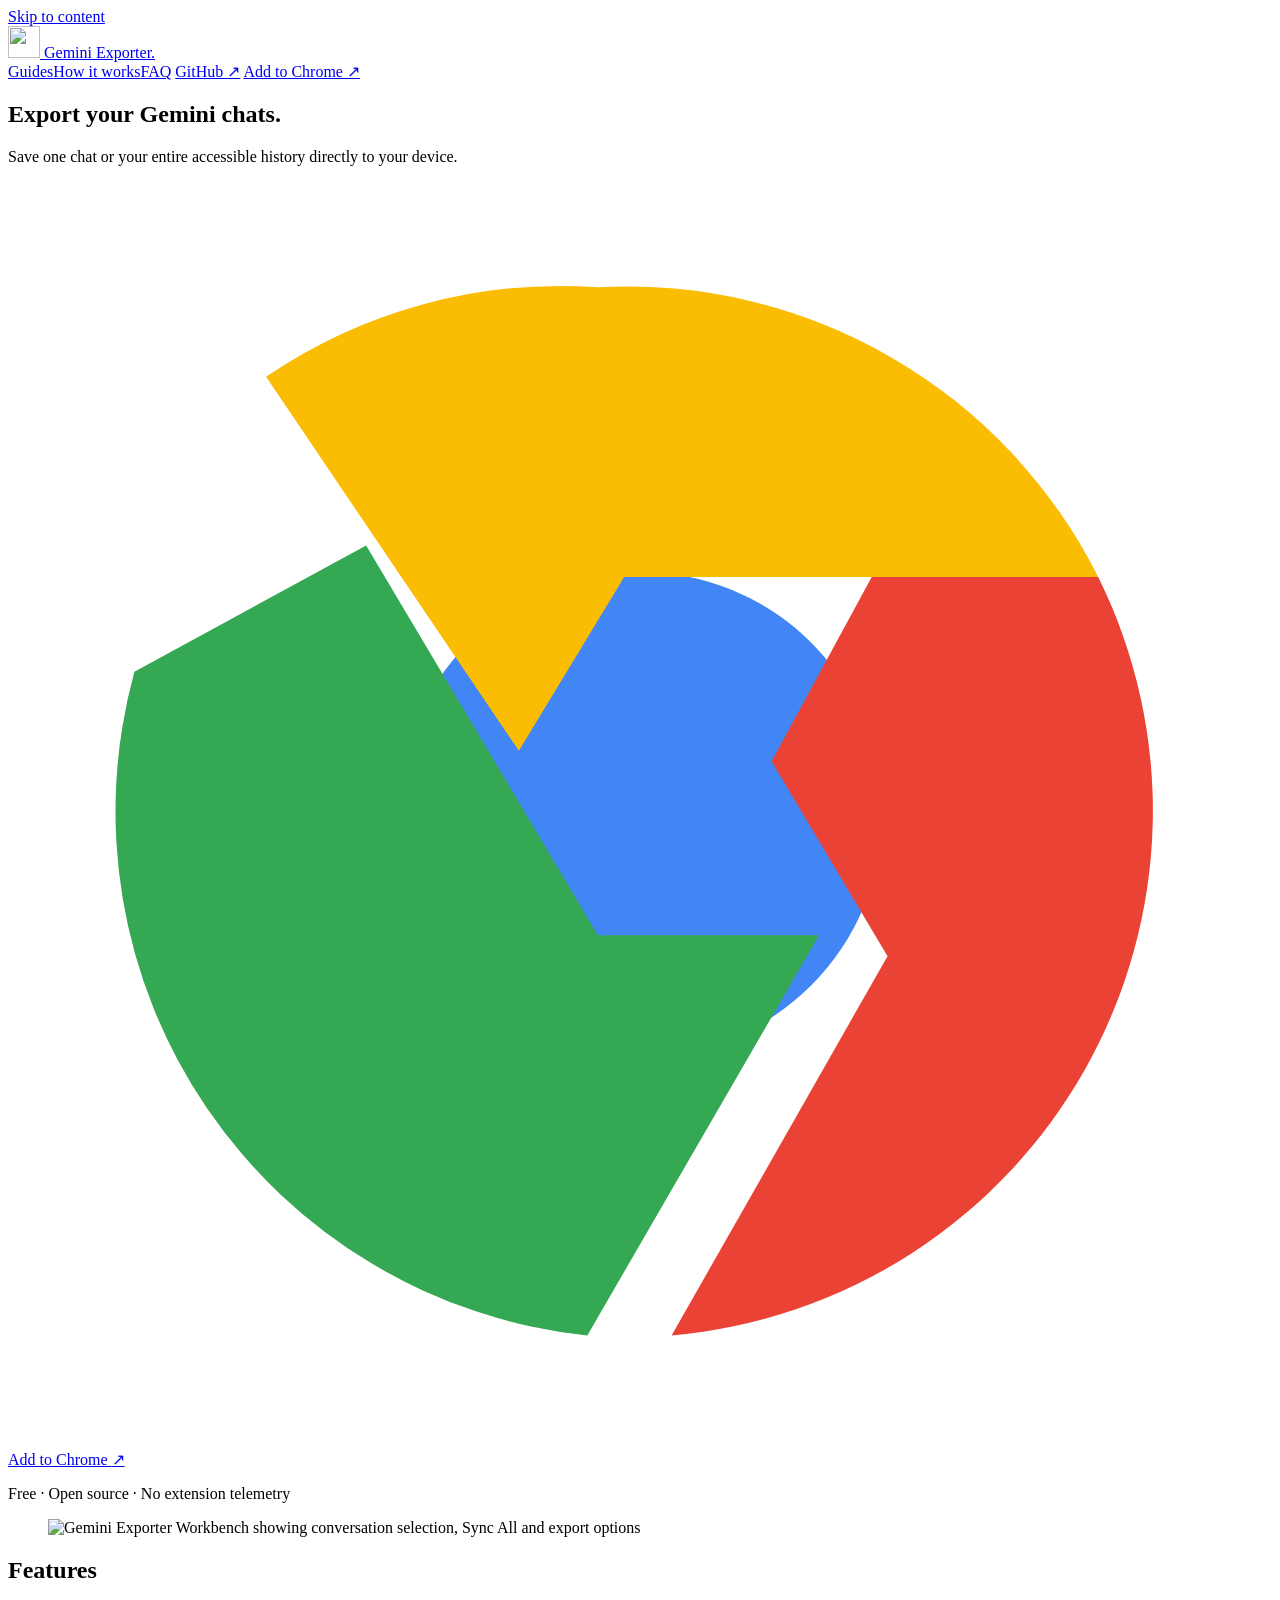
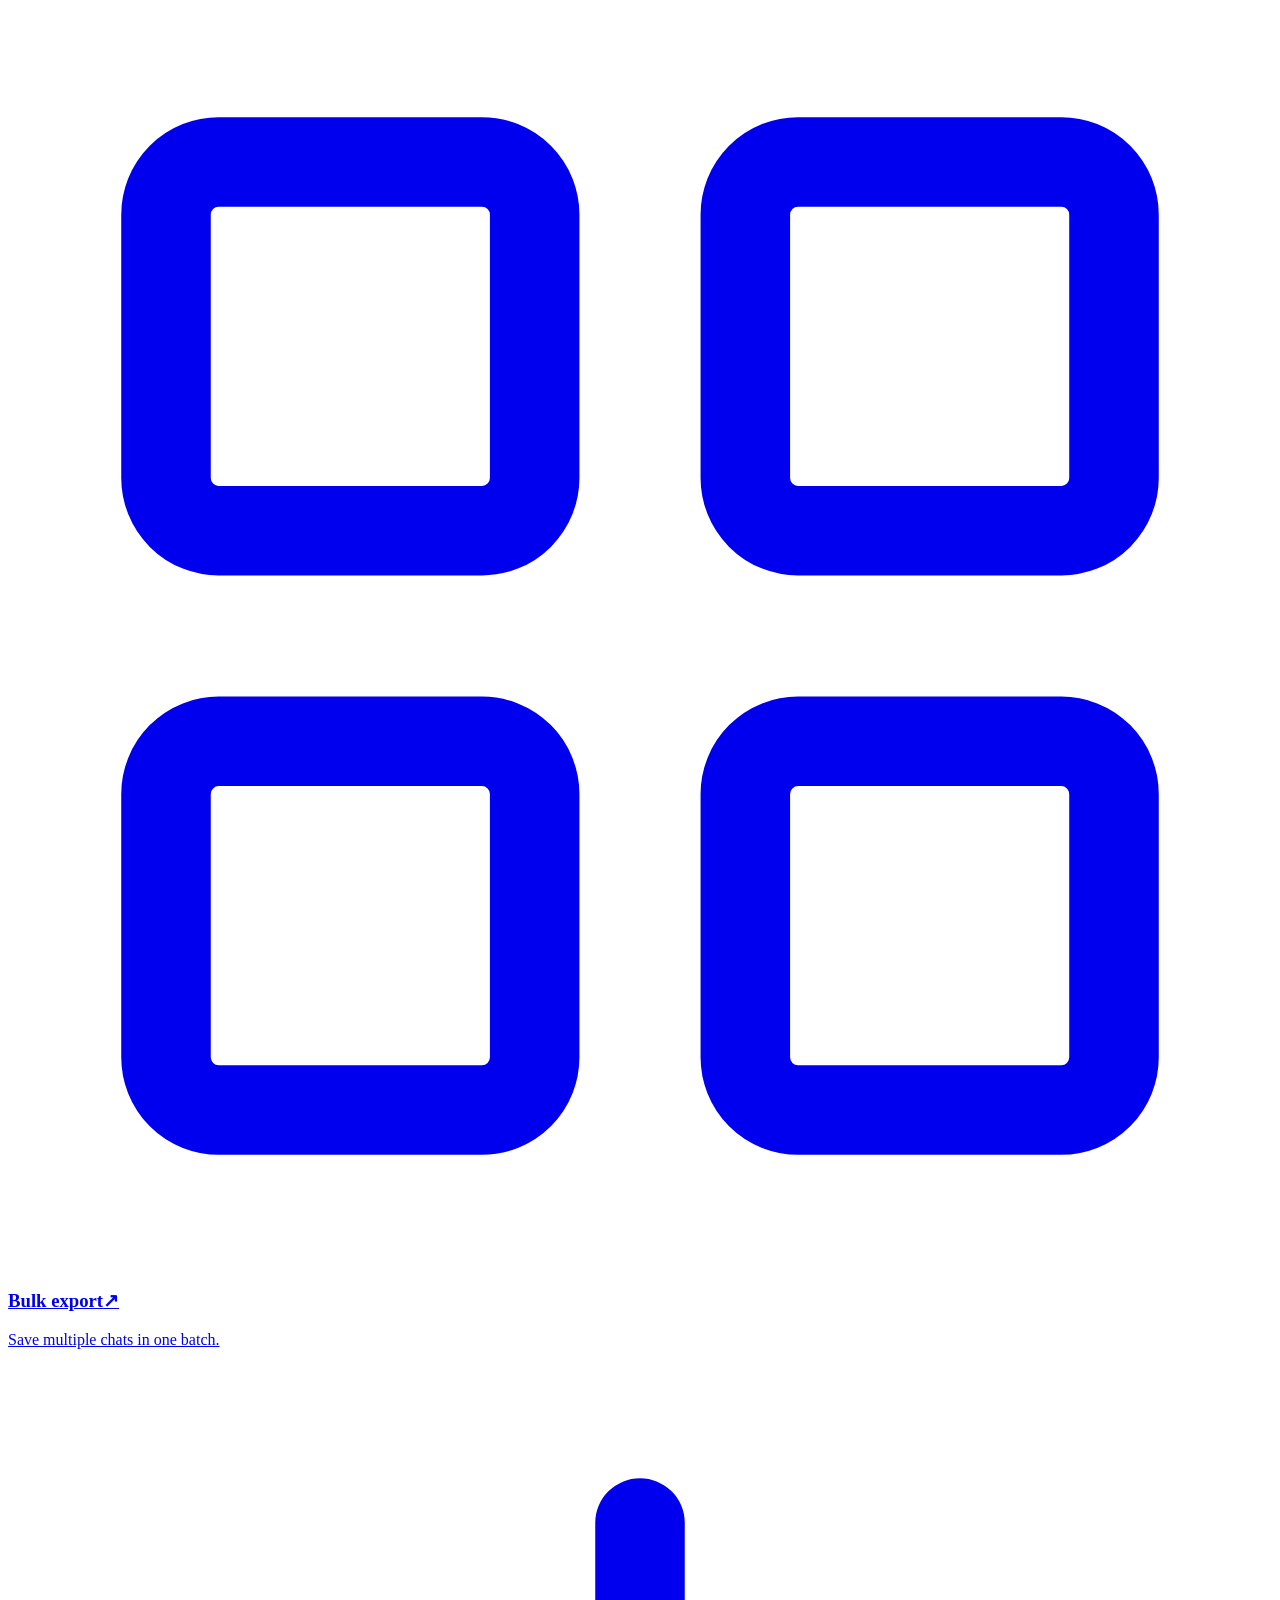
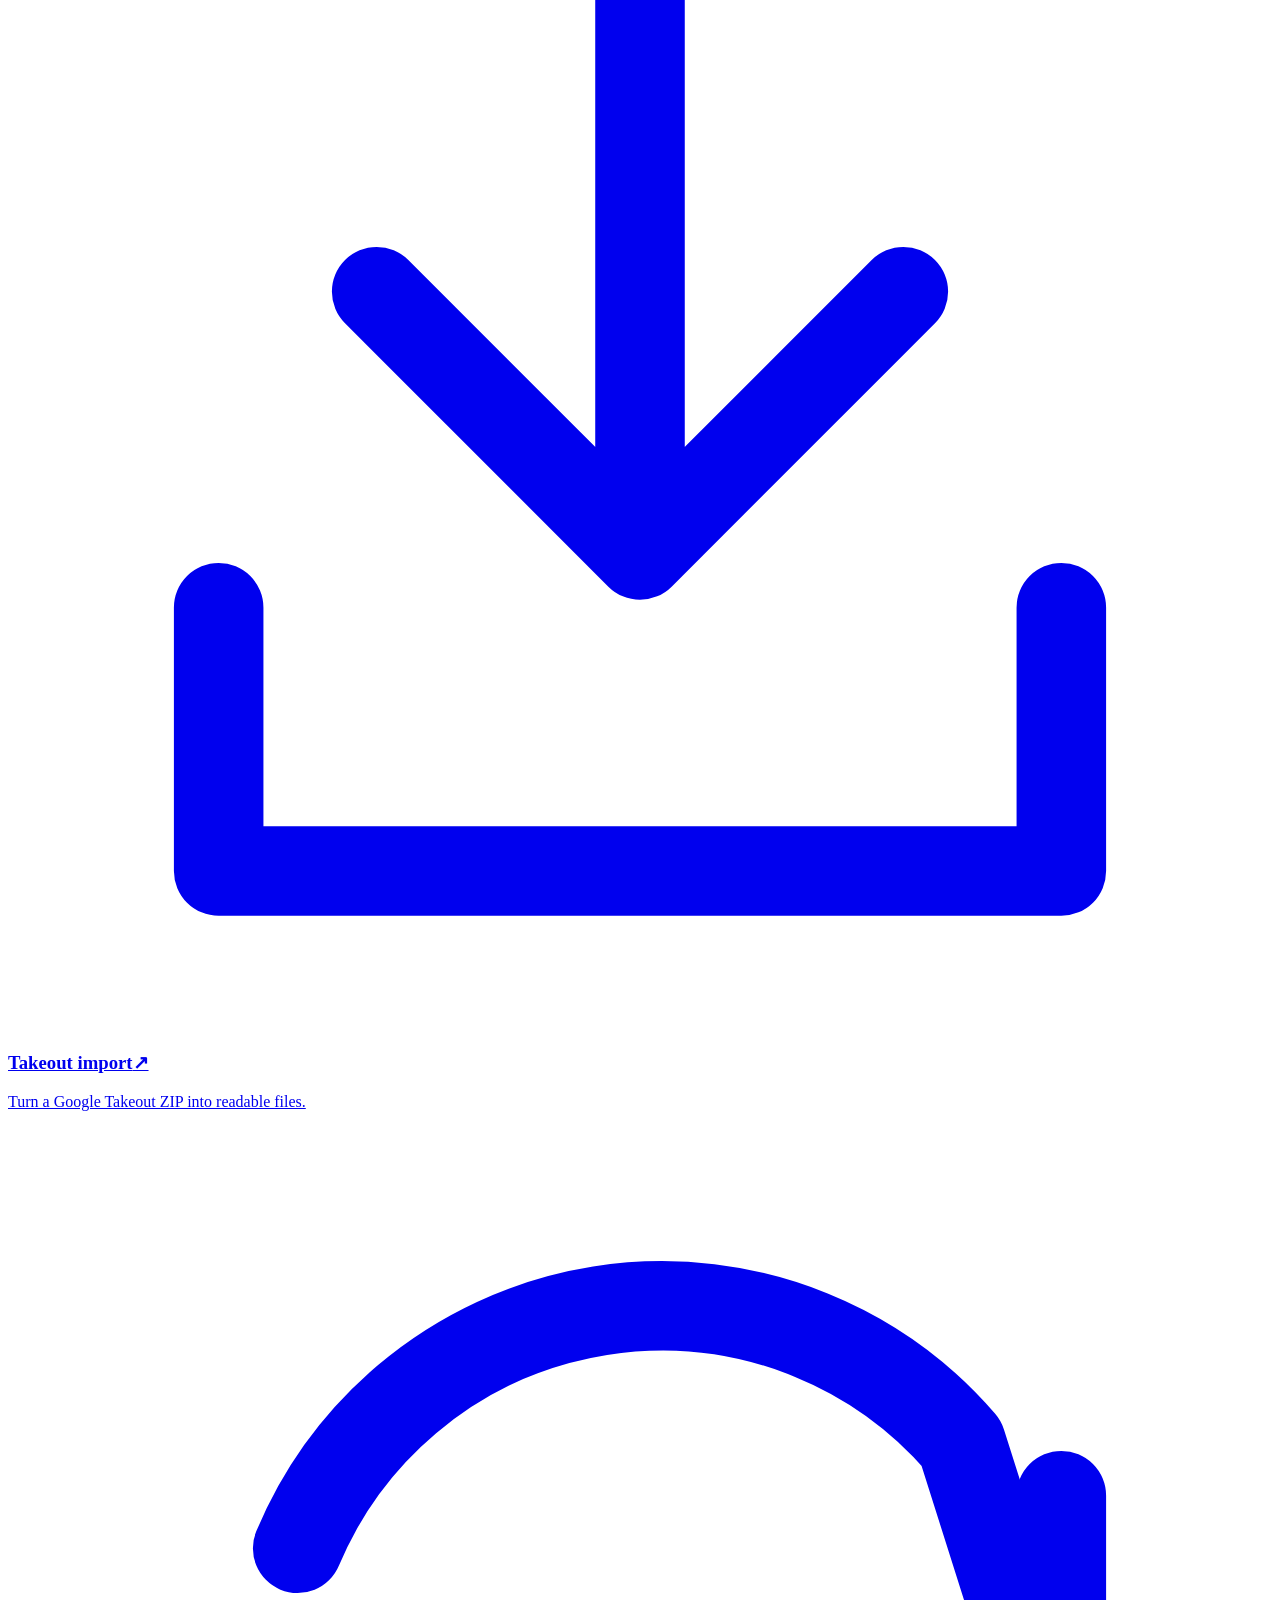
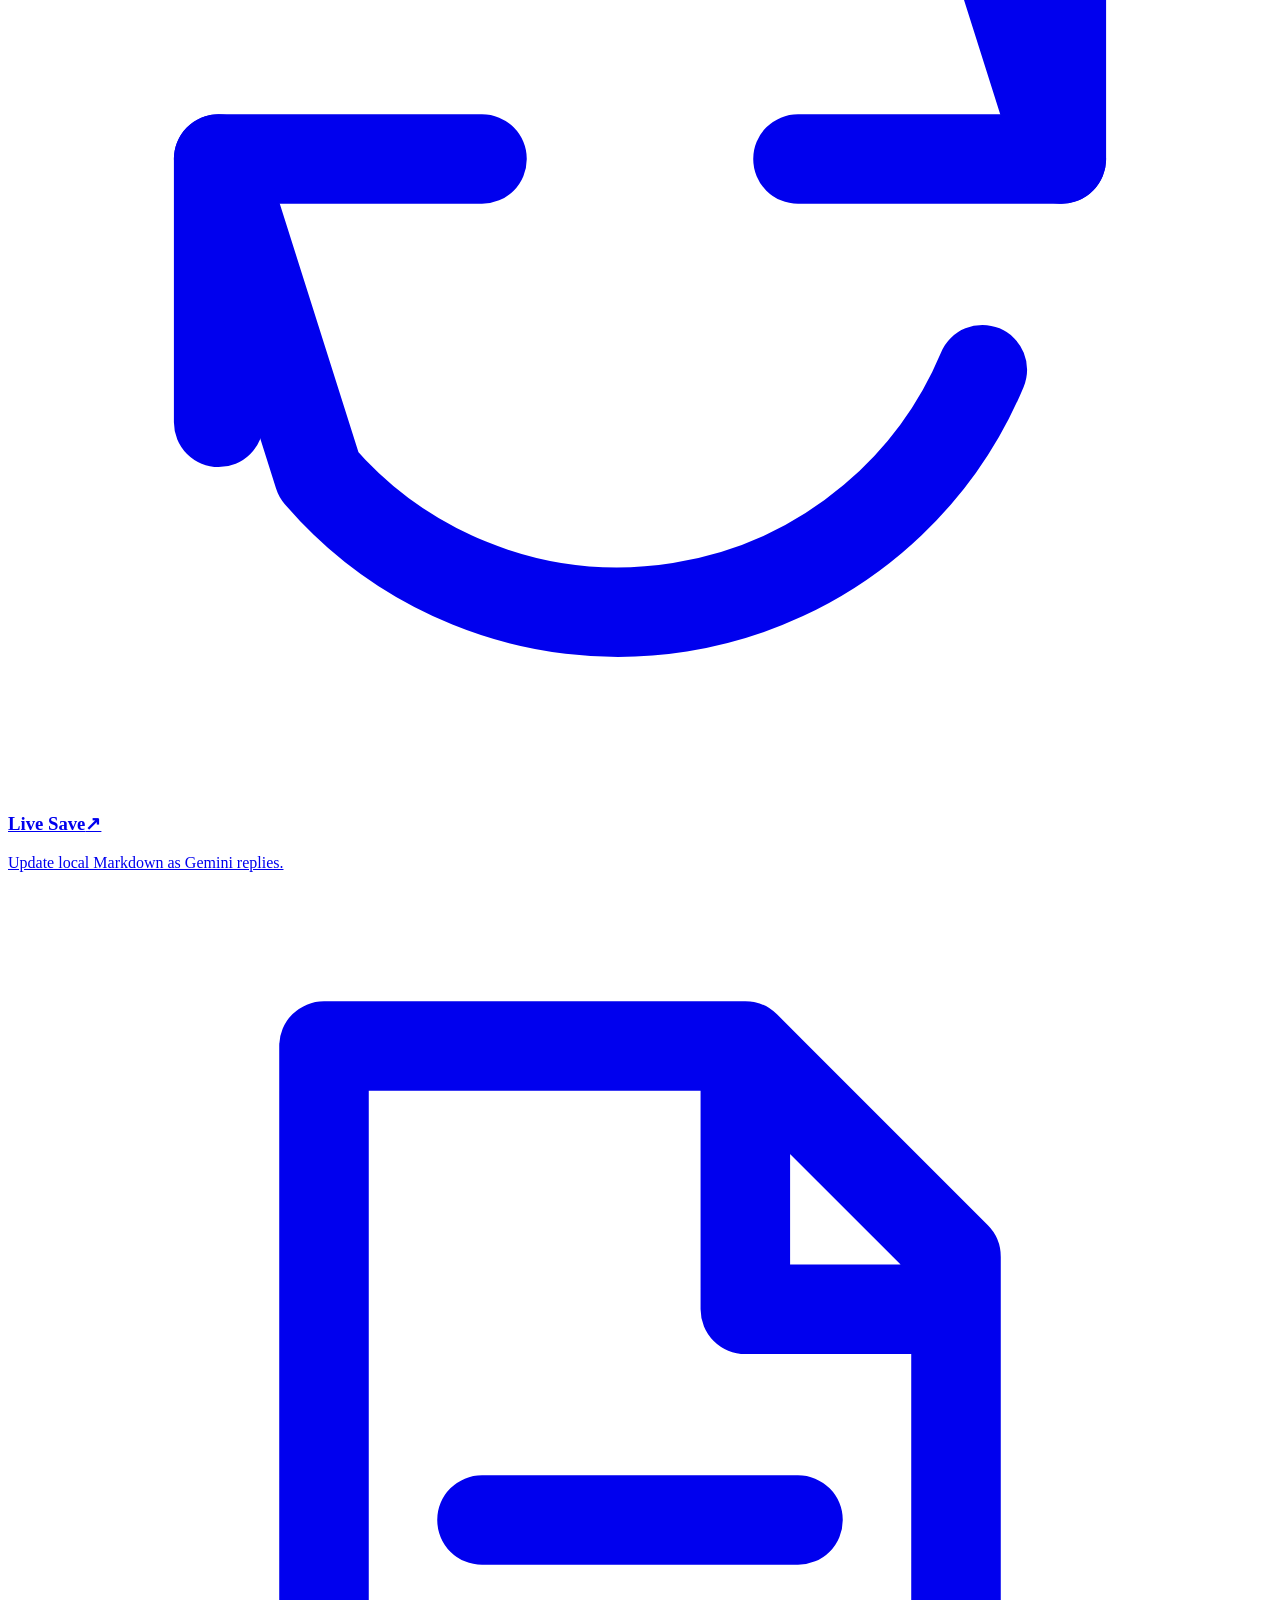
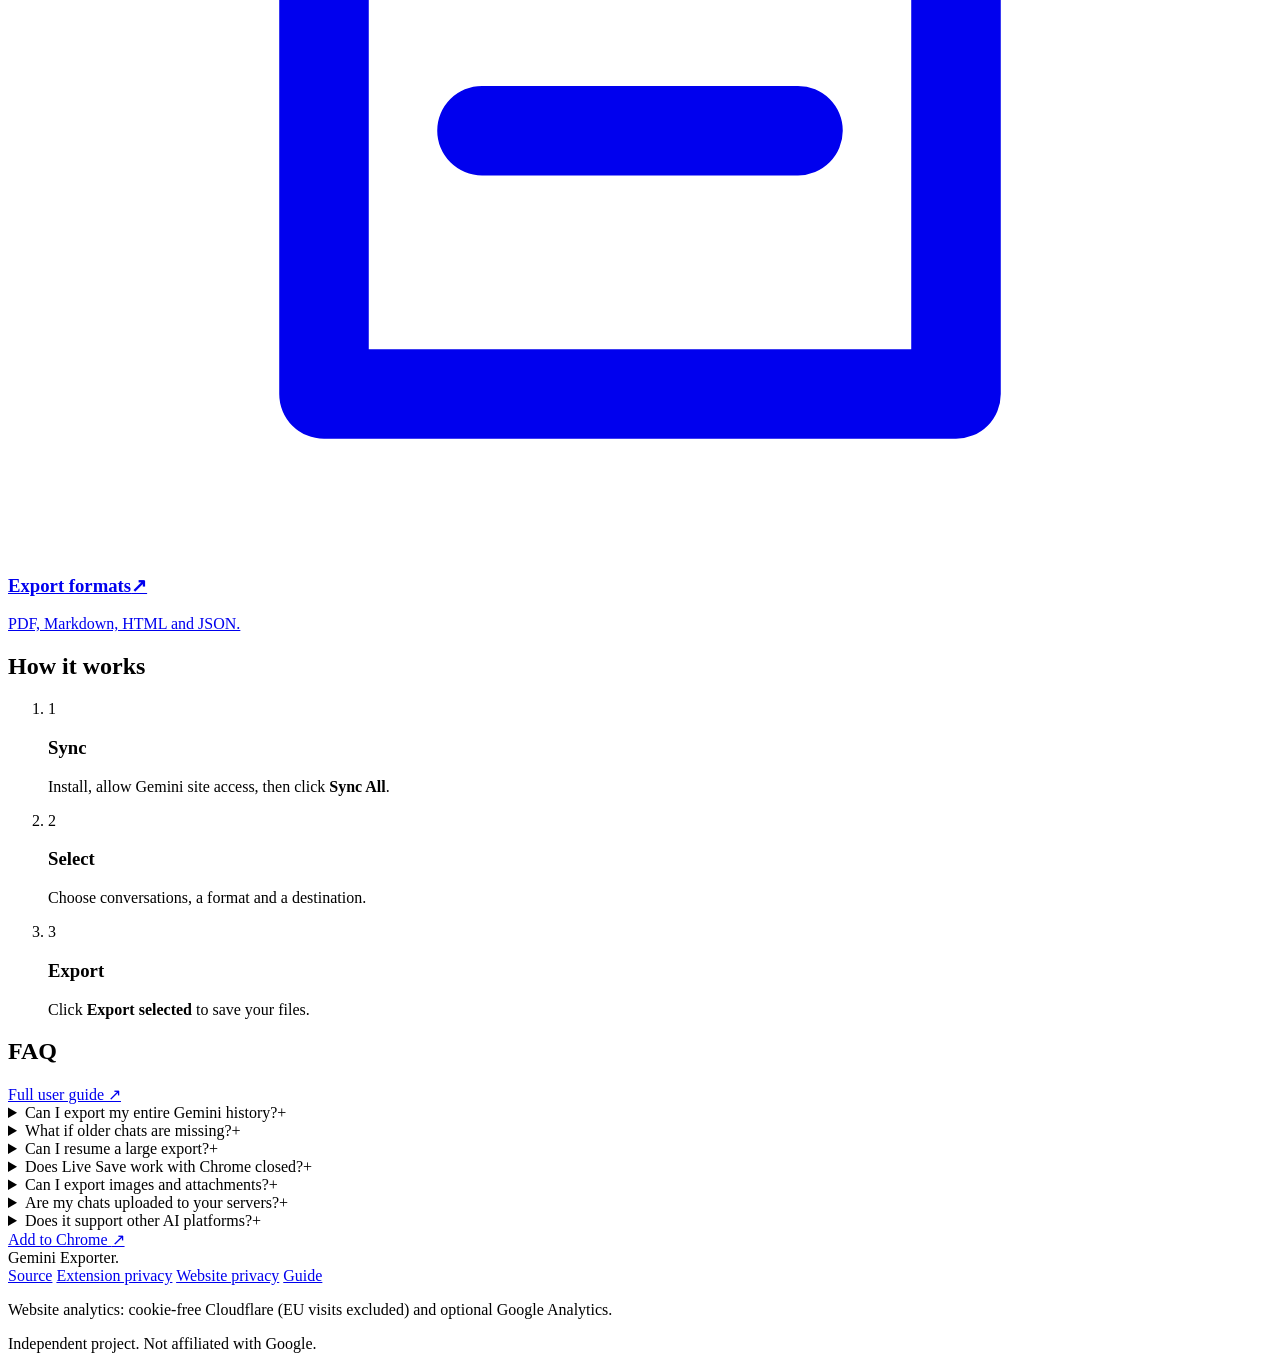
==== commit ec4d7896: "Remove redundant landing-page copy and simplify the product flow" ====
--- a/public/index.html
+++ b/public/index.html
@@ -9,7 +9,7 @@
   <meta name="robots" content="index, follow, max-image-preview:large">
   <link rel="canonical" href="https://otlfrosta.com/">
   <link rel="icon" href="/assets/icon.png" type="image/png" sizes="128x128">
-  <link rel="stylesheet" href="/styles.css?v=20261126-light">
+  <link rel="stylesheet" href="/styles.css?v=20261126-compact">
   <script src="/utm.js?v=2" defer></script>
   <meta property="og:type" content="website">
   <meta property="og:title" content="Gemini Exporter — Free local Gemini chat backup">
@@ -39,201 +39,110 @@
   <main id="main">
     <section class="hero wrap" aria-labelledby="hero-title">
       <div class="hero-copy">
-        <p class="hero-badge"><span class="status-dot" aria-hidden="true"></span> Free &amp; open source Chrome extension</p>
-        <h1 id="hero-title">Your Gemini chats.<br><span>Yours to keep.</span></h1>
-        <p class="hero-subtitle">Export and back up your Gemini conversations. Save one chat or your entire accessible history in a batch.</p>
-        <p class="hero-detail">Keep readable PDF, Markdown, HTML or JSON files on your device. Import Google Takeout archives and automatically back up new replies.</p>
+        <h1 id="hero-title">Export your <span>Gemini chats.</span></h1>
+        <p class="hero-subtitle">Save one chat or your entire accessible history directly to your device.</p>
         <div class="hero-actions">
           <a data-store-cta class="button button-primary" href="https://chromewebstore.google.com/detail/ldpbiafkgjlaooeplkiooljccpalpkgf?utm_source=otlfrosta.com&amp;utm_medium=website&amp;utm_campaign=hero" target="_blank" rel="noopener noreferrer">
             <svg class="chrome-icon" aria-hidden="true" viewBox="0 0 24 24"><circle cx="12" cy="12" r="10" fill="#fff"/><circle cx="12" cy="12" r="4.6" fill="#4285f4"/><path d="M11.2 2a10 10 0 0 1 9.5 5.5h-9l-2 3.3-4.8-7.1A9.9 9.9 0 0 1 11.2 2Z" fill="#fbbc04"/><path d="M2.4 9.3a10 10 0 0 0 8.6 12.6l4.4-7.6h-4.2L6.8 6.9 2.4 9.3Z" fill="#34a853"/><path d="M20.7 7.5a10 10 0 0 1-8.1 14.4l4.1-7.2-2.2-3.7 1.9-3.5h4.3Z" fill="#ea4335"/></svg>
             Add to Chrome <span aria-hidden="true">↗</span>
           </a>
-          <a class="button button-outline" href="#how-it-works">See how it works <span aria-hidden="true">↓</span></a>
         </div>
-        <p class="availability">No subscription · No exporter account · No API key</p>
+        <p class="availability">Free · Open source · No extension telemetry</p>
       </div>
       <figure class="product-preview">
-        <div class="preview-bar"><span class="preview-brand"><img src="/assets/icon.png" width="20" height="20" alt=""> Gemini Exporter Workbench</span><span class="preview-label">Product screenshot</span></div>
-        <img class="preview-image" src="/assets/workbench.png" width="1280" height="800" fetchpriority="high" decoding="async" alt="Actual Gemini Exporter Workbench with a conversation list, selection controls, Sync All, and export options">
-        <figcaption><span class="preview-check" aria-hidden="true">✓</span><span><strong>One place for your Gemini history.</strong><small>Find, select and save conversations without opening each one.</small></span></figcaption>
+        <img class="preview-image" src="/assets/workbench.png" width="1280" height="800" fetchpriority="high" decoding="async" alt="Gemini Exporter Workbench showing conversation selection, Sync All and export options">
       </figure>
     </section>
 
-    <div class="trust-row wrap" aria-label="Product essentials">
-      <span><strong>Free to use</strong><small>No subscription</small></span>
-      <span><strong>Local processing</strong><small>No developer upload</small></span>
-      <span><strong>Open source</strong><small>Inspect the code</small></span>
-      <span><strong>No extension telemetry</strong><small>Private by design</small></span>
-    </div>
-
     <section class="use-cases wrap" id="use-cases" aria-labelledby="use-cases-title">
-      <div class="section-heading">
-        <p class="kicker">Built for the way you work</p>
-        <h2 id="use-cases-title">Four ways to keep your conversations.</h2>
-        <p>Choose the workflow that fits your needs. Each guide walks you through the actual extension.</p>
-      </div>
-      <div class="usecase-grid">
+      <h2 id="use-cases-title">Features</h2>
+      <div class="usecase-grid" id="features">
         <a class="usecase-card" href="/export-all-gemini-chats">
-          <span class="usecase-number">Bulk export</span>
-          <span class="usecase-icon" aria-hidden="true">▦</span>
-          <h3>Export chats in bulk</h3>
-          <p>Save multiple conversations at once instead of opening and downloading them one by one.</p>
-          <span class="usecase-link">Bulk export guide <span aria-hidden="true">↗</span></span>
+          <svg class="usecase-icon" viewBox="0 0 24 24" fill="none" stroke="currentColor" stroke-width="1.7" stroke-linecap="round" stroke-linejoin="round" aria-hidden="true"><rect x="3" y="3" width="7" height="7" rx="1"/><rect x="14" y="3" width="7" height="7" rx="1"/><rect x="3" y="14" width="7" height="7" rx="1"/><rect x="14" y="14" width="7" height="7" rx="1"/></svg>
+          <h3>Bulk export<span aria-hidden="true">↗</span></h3>
+          <p>Save multiple chats in one batch.</p>
         </a>
         <a class="usecase-card" href="/import-google-takeout-gemini">
-          <span class="usecase-number">Takeout import</span>
-          <span class="usecase-icon" aria-hidden="true">⇩</span>
-          <h3>Import Google Takeout</h3>
-          <p>Turn an original Gemini Takeout archive into individual readable conversation files.</p>
-          <span class="usecase-link">Takeout import guide <span aria-hidden="true">↗</span></span>
+          <svg class="usecase-icon" viewBox="0 0 24 24" fill="none" stroke="currentColor" stroke-width="1.7" stroke-linecap="round" stroke-linejoin="round" aria-hidden="true"><path d="M12 3v12m-5-5 5 5 5-5M4 16v5h16v-5"/></svg>
+          <h3>Takeout import<span aria-hidden="true">↗</span></h3>
+          <p>Turn a Google Takeout ZIP into readable files.</p>
         </a>
         <a class="usecase-card" href="/automatic-gemini-chat-backup">
-          <span class="usecase-number">Live Save</span>
-          <span class="usecase-icon" aria-hidden="true">↻</span>
-          <h3>Back up new replies</h3>
-          <p>Keep a local Markdown copy updated when Gemini finishes responding during active browsing.</p>
-          <span class="usecase-link">Live Save guide <span aria-hidden="true">↗</span></span>
+          <svg class="usecase-icon" viewBox="0 0 24 24" fill="none" stroke="currentColor" stroke-width="1.7" stroke-linecap="round" stroke-linejoin="round" aria-hidden="true"><path d="M20 7v5h-5M4 17v-5h5"/><path d="M5.5 8a7.5 7.5 0 0 1 12.6-2L20 12M4 12l1.9 6A7.5 7.5 0 0 0 18.5 16"/></svg>
+          <h3>Live Save<span aria-hidden="true">↗</span></h3>
+          <p>Update local Markdown as Gemini replies.</p>
         </a>
         <a class="usecase-card" href="/export-gemini-chat-formats">
-          <span class="usecase-number">File formats</span>
-          <span class="usecase-icon" aria-hidden="true">≡</span>
-          <h3>PDF, Markdown, HTML or JSON</h3>
-          <p>Choose readable documents or structured files that remain useful outside Gemini.</p>
-          <span class="usecase-link">Compare formats <span aria-hidden="true">↗</span></span>
+          <svg class="usecase-icon" viewBox="0 0 24 24" fill="none" stroke="currentColor" stroke-width="1.7" stroke-linecap="round" stroke-linejoin="round" aria-hidden="true"><path d="M6 3h8l4 4v14H6zM14 3v5h4M9 12h6m-6 4h6"/></svg>
+          <h3>Export formats<span aria-hidden="true">↗</span></h3>
+          <p>PDF, Markdown, HTML and JSON.</p>
         </a>
       </div>
     </section>
 
     <section class="quickstart wrap" id="how-it-works" aria-labelledby="quickstart-title">
-      <div class="section-heading">
-        <p class="kicker">Get started</p>
-        <h2 id="quickstart-title">Your first backup, in three steps.</h2>
-      </div>
+      <h2 id="quickstart-title">How it works</h2>
       <ol class="quickstart-list">
-        <li><span class="quickstart-num">1</span><div><h3>Connect Gemini and sync</h3><p>Install the extension, authorize Gemini under <strong>Site access</strong>, sign in to your account, then click <strong>Sync All</strong> in the Workbench.</p></div></li>
-        <li><span class="quickstart-num">2</span><div><h3>Choose chats and a format</h3><p>Select conversations or the entire accessible list. Choose PDF, Markdown, HTML, or JSON and an output destination.</p></div></li>
-        <li><span class="quickstart-num">3</span><div><h3>Export selected</h3><p>Save with <strong>Browser download</strong> or <strong>Save to local folder</strong>. For very large histories, import an official Google Takeout ZIP to supplement the scan.</p></div></li>
+        <li><span class="quickstart-num" aria-hidden="true">1</span><div><h3>Sync</h3><p>Install, allow Gemini site access, then click <strong>Sync All</strong>.</p></div></li>
+        <li><span class="quickstart-num" aria-hidden="true">2</span><div><h3>Select</h3><p>Choose conversations, a format and a destination.</p></div></li>
+        <li><span class="quickstart-num" aria-hidden="true">3</span><div><h3>Export</h3><p>Click <strong>Export selected</strong> to save your files.</p></div></li>
       </ol>
-      <p class="quickstart-note">Scanning finds chats. <strong>Export selected</strong> creates files. Processing stays in your browser.</p>
     </section>
-
-    <section class="features wrap" id="features" aria-label="Three reasons to back up your AI conversations">
-      <article class="feature-story" aria-labelledby="feature-local-title">
-        <div class="story-copy">
-          <p class="story-index">Privacy &amp; trust</p>
-          <h2 id="feature-local-title">Private by design.<br><span>Local by default.</span></h2>
-          <p>No subscription, no API key, no extension telemetry. Gemini Exporter processes your conversations inside your browser and saves the results directly to your device — never to a server we operate. It’s open source, so you can inspect exactly how it works.</p>
-        </div>
-        <div class="story-media story-diagram">
-          <img src="/assets/local-only.svg" width="680" height="420" loading="lazy" decoding="async" alt="Diagram showing a Gemini browser session processed locally into files on your device, with no upload to the exporter developer's servers">
-        </div>
-      </article>
-      <article class="feature-story feature-reverse" aria-labelledby="feature-batch-title">
-        <div class="story-copy">
-          <p class="story-index">Portable files</p>
-          <h2 id="feature-batch-title">Choose how you<br><span>keep your history.</span></h2>
-          <p>Click <strong>Sync All</strong> to find your conversations, select everything, then <strong>Export selected</strong>. Save your Gemini history as Markdown, PDF, HTML, or JSON, with available images and attachments. Thousands of chats? Import your official Google Takeout ZIP to supplement the online scan.</p>
-        </div>
-        <div class="story-media format-panel" aria-label="Illustration of the four supported export formats">
-          <div class="format-heading"><span>Export formats</span><small>Save to your device</small></div>
-          <div class="format-grid">
-            <div class="format-tile"><span class="file-icon file-pdf" aria-hidden="true">PDF</span><strong>PDF</strong><small>Read and share</small></div>
-            <div class="format-tile"><span class="file-icon file-md" aria-hidden="true">MD</span><strong>Markdown</strong><small>Notes and knowledge bases</small></div>
-            <div class="format-tile"><span class="file-icon file-html" aria-hidden="true">HTML</span><strong>HTML</strong><small>Open in your browser</small></div>
-            <div class="format-tile"><span class="file-icon file-json" aria-hidden="true">{ }</span><strong>JSON</strong><small>Structured archive</small></div>
-          </div>
-          <a class="guide-link format-link" href="/export-gemini-chat-formats">Compare export formats <span aria-hidden="true">→</span></a>
-        </div>
-      </article>
-      <article class="feature-story" aria-labelledby="feature-autosave-title">
-        <div class="story-copy">
-          <p class="story-index">Automatic local backup</p>
-          <h2 id="feature-autosave-title">New replies.<br><span>Backed up automatically.</span></h2>
-          <p>Choose a local folder and enable <strong>Live Save</strong>. When Gemini finishes a new reply, the extension automatically updates the conversation’s Markdown backup in that folder. No need to manually export the same chat again.</p>
-        </div>
-        <div class="story-media story-diagram">
-          <img src="/assets/live-save.svg" width="680" height="420" loading="lazy" decoding="async" alt="Illustration of a new Gemini reply being saved automatically into an updated Markdown file in a local folder">
-        </div>
-      </article>
-    </section>
-
-
 
     <section class="faq-section wrap" id="faq" aria-labelledby="faq-title">
       <div class="faq-intro">
-        <p class="kicker">QUESTIONS &amp; ANSWERS</p>
-        <h2 id="faq-title">Frequently asked questions</h2>
-        <p>How to export all Gemini chats, handle thousands of conversations, resume a large backup, and keep new replies saved automatically.</p>
-        <a class="guide-link" href="https://github.com/OTLFrostA/gemini-exporter/blob/main/docs/USER_GUIDE.md" target="_blank" rel="noopener noreferrer">Read the complete user guide <span aria-hidden="true">↗</span></a>
+        <h2 id="faq-title">FAQ</h2>
+        <a class="guide-link" href="https://github.com/OTLFrostA/gemini-exporter/blob/main/docs/USER_GUIDE.md" target="_blank" rel="noopener noreferrer">Full user guide <span aria-hidden="true">↗</span></a>
       </div>
       <div class="faq-list">
         <details>
-          <summary>How do I export my entire Gemini chat history?<span class="faq-plus" aria-hidden="true">+</span></summary>
+          <summary>Can I export my entire Gemini history?<span class="faq-plus" aria-hidden="true">+</span></summary>
           <div class="faq-answer"><p>Install Gemini Exporter from the <a href="https://chromewebstore.google.com/detail/ldpbiafkgjlaooeplkiooljccpalpkgf" target="_blank" rel="noopener noreferrer">Chrome Web Store</a>, authorize access to Gemini, and open the extension’s <strong>Workbench</strong>. Click <strong>Sync All</strong> to scan the available conversation list, select all conversations, choose a format and destination, then click <strong>Export selected</strong>. Sync All discovers conversations; Export selected creates the actual backup files.</p></div>
         </details>
         <details>
-          <summary>Can I export thousands of Gemini conversations if the website doesn't load my full history?<span class="faq-plus" aria-hidden="true">+</span></summary>
+          <summary>What if older chats are missing?<span class="faq-plus" aria-hidden="true">+</span></summary>
           <div class="faq-answer"><p>Yes. For very large histories, or when Gemini's online conversation list stops loading older chats, download your official <a href="https://takeout.google.com/settings/takeout/custom/gemini" target="_blank" rel="noopener noreferrer">Google Takeout Gemini archive</a>. In the Workbench, choose the matching Gemini account and import the original <strong>ZIP file</strong> without extracting it. Then select and export the imported conversations. Takeout supplements online scanning, although deleted or expired content may not always be recoverable.</p></div>
         </details>
         <details>
-          <summary>My bulk export is slow. Can I stop and resume it later?<span class="faq-plus" aria-hidden="true">+</span></summary>
+          <summary>Can I resume a large export?<span class="faq-plus" aria-hidden="true">+</span></summary>
           <div class="faq-answer"><p>For a large backup, select <strong>Save to local folder</strong> instead of Browser download. Files are written directly to the folder, so the extension does not have to assemble a large browser-download ZIP in memory. You can stop and start another export later. Leave <strong>Skip exported</strong> enabled to skip completed exports of the same format when their source conversations are unchanged; interrupted or changed conversations can be exported again. You may need to reauthorize the folder after restarting Chrome.</p></div>
         </details>
         <details>
-          <summary>How does automatic backup or Live Save work?<span class="faq-plus" aria-hidden="true">+</span></summary>
-          <div class="faq-answer"><p>In the Workbench, choose <strong>Save to local folder</strong>, authorize a folder, select <strong>Markdown (.md)</strong>, and turn on <strong>Live Save</strong>. The extension updates the local Markdown backup when Gemini finishes a new reply during an active browsing session. This is not a cloud synchronization service, and it does not keep running after your browser is closed.</p></div>
+          <summary>Does Live Save work with Chrome closed?<span class="faq-plus" aria-hidden="true">+</span></summary>
+          <div class="faq-answer"><p>No. Choose <strong>Save to local folder</strong>, select Markdown and enable <strong>Live Save</strong>. The extension updates the authorized folder when Gemini finishes a reply during active browsing.</p></div>
         </details>
         <details>
-          <summary>Which file formats can I export my Gemini conversations to?<span class="faq-plus" aria-hidden="true">+</span></summary>
-          <div class="faq-answer"><p>Choose <strong>Markdown, PDF, HTML, or JSON</strong> for individual conversations or batches. Markdown is useful for notes, HTML and PDF for reading, and JSON for structured archives. Browser downloads bundle multiple files into a ZIP automatically; Save to local folder writes files directly.</p></div>
-        </details>
-        <details>
-          <summary>Can I save generated images, uploaded files, and other attachments?<span class="faq-plus" aria-hidden="true">+</span></summary>
+          <summary>Can I export images and attachments?<span class="faq-plus" aria-hidden="true">+</span></summary>
           <div class="faq-answer"><p>When you choose to include attachments, the exporter saves images and files that the source platform still makes accessible. Some generated images or uploaded files can expire or become unavailable, in which case they cannot be reconstructed. The extension reports detected resource problems rather than pretending a partial export is complete.</p></div>
         </details>
         <details>
-          <summary>Is Gemini Exporter free, private, and open source?<span class="faq-plus" aria-hidden="true">+</span></summary>
-          <div class="faq-answer"><p>Yes. The extension is free and open source, with no exporter subscription, telemetry, account signup, or API key. Export processing happens in your browser, and resulting files stay on your device. The extension uses your signed-in Gemini session to request your conversations from Gemini, but does not send their contents to a developer-operated server. You can review the <a href="https://github.com/OTLFrostA/gemini-exporter" target="_blank" rel="noopener noreferrer">source code</a> and <a href="/privacy" target="_blank" rel="noopener noreferrer">privacy policy</a>.</p></div>
+          <summary>Are my chats uploaded to your servers?<span class="faq-plus" aria-hidden="true">+</span></summary>
+          <div class="faq-answer"><p>No. The extension uses your signed-in Gemini session and processes exports in your browser. It does not send your conversation contents to a developer-operated server. No exporter account or API key is needed. You can review the <a href="https://github.com/OTLFrostA/gemini-exporter" target="_blank" rel="noopener noreferrer">source code</a> and <a href="/privacy" target="_blank" rel="noopener noreferrer">privacy policy</a>.</p></div>
         </details>
         <details>
-          <summary>How do I export just one Gemini conversation?<span class="faq-plus" aria-hidden="true">+</span></summary>
-          <div class="faq-answer"><p>Open the conversation in Gemini, click the extension popup, choose Markdown, PDF, HTML, or JSON, then select <strong>Export Current Conversation</strong>. You don't need to scan your entire history to save a single chat.</p></div>
-        </details>
-        <details>
-          <summary>Can I import my official Google Takeout ZIP without unzipping it?<span class="faq-plus" aria-hidden="true">+</span></summary>
-          <div class="faq-answer"><p>Yes. Download the original Gemini archive from <a href="https://takeout.google.com/settings/takeout/custom/gemini" target="_blank" rel="noopener noreferrer">Google Takeout</a>. Open the Workbench, select the destination Gemini account, and import the ZIP directly. Imported conversations can then be selected and exported in the same formats as online conversations.</p></div>
-        </details>
-        <details>
-          <summary>Does it support ChatGPT, Claude, or Grok?<span class="faq-plus" aria-hidden="true">+</span></summary>
+          <summary>Does it support other AI platforms?<span class="faq-plus" aria-hidden="true">+</span></summary>
           <div class="faq-answer"><p>The <strong>published Chrome extension currently supports Google Gemini</strong>. ChatGPT, Claude, and Grok support is being developed and may be available experimentally in source builds. We don't present those integrations as released until they are ready for general use.</p></div>
         </details>
       </div>
     </section>
 
-    <section class="closing wrap" aria-labelledby="closing-title">
-      <div>
-        <p class="kicker">Ready when you are</p>
-        <h2 id="closing-title">Your chats belong to you.</h2>
-        <p>Free to install. Local by design. Made for Google Gemini today.</p>
-      </div>
+    <div class="home-install wrap" aria-label="Install Gemini Exporter">
       <a data-store-cta class="button button-primary" href="https://chromewebstore.google.com/detail/ldpbiafkgjlaooeplkiooljccpalpkgf?utm_source=otlfrosta.com&amp;utm_medium=website&amp;utm_campaign=footer" target="_blank" rel="noopener noreferrer">Add to Chrome <span aria-hidden="true">↗</span></a>
-    </section>
+    </div>
   </main>
 
   <footer class="footer wrap">
     <div class="footer-line">
       <span class="footer-brand">Gemini Exporter<span class="brand-dot">.</span></span>
       <div class="footer-links">
-        <a href="/export-all-gemini-chats">Bulk export</a>
-        <a href="/import-google-takeout-gemini">Takeout</a>
         <a href="https://github.com/OTLFrostA/gemini-exporter" target="_blank" rel="noopener noreferrer">Source</a>
         <a href="/privacy">Extension privacy</a>
         <a href="/website-privacy">Website privacy</a>
         <a href="https://github.com/OTLFrostA/gemini-exporter/blob/main/docs/USER_GUIDE.md" target="_blank" rel="noopener noreferrer">Guide</a>
       </div>
     </div>
-    <p>This website uses cookie-free Cloudflare Web Analytics (EU visitor metrics excluded) and optional Google Analytics with your consent. The extension has no developer-operated telemetry. <a href="https://developers.cloudflare.com/web-analytics/" target="_blank" rel="noopener noreferrer">About website analytics</a>.</p>
-    <p>Independent open-source project. Not affiliated with Google or other AI providers.</p>
+    <p>Website analytics: cookie-free Cloudflare (EU visits excluded) and optional Google Analytics.</p>
+    <p>Independent project. Not affiliated with Google.</p>
     <p><button class="analytics-settings" type="button" data-analytics-settings hidden>Analytics preferences</button></p>
   </footer>
   <aside class="analytics-consent" data-analytics-consent hidden aria-label="Optional website analytics">
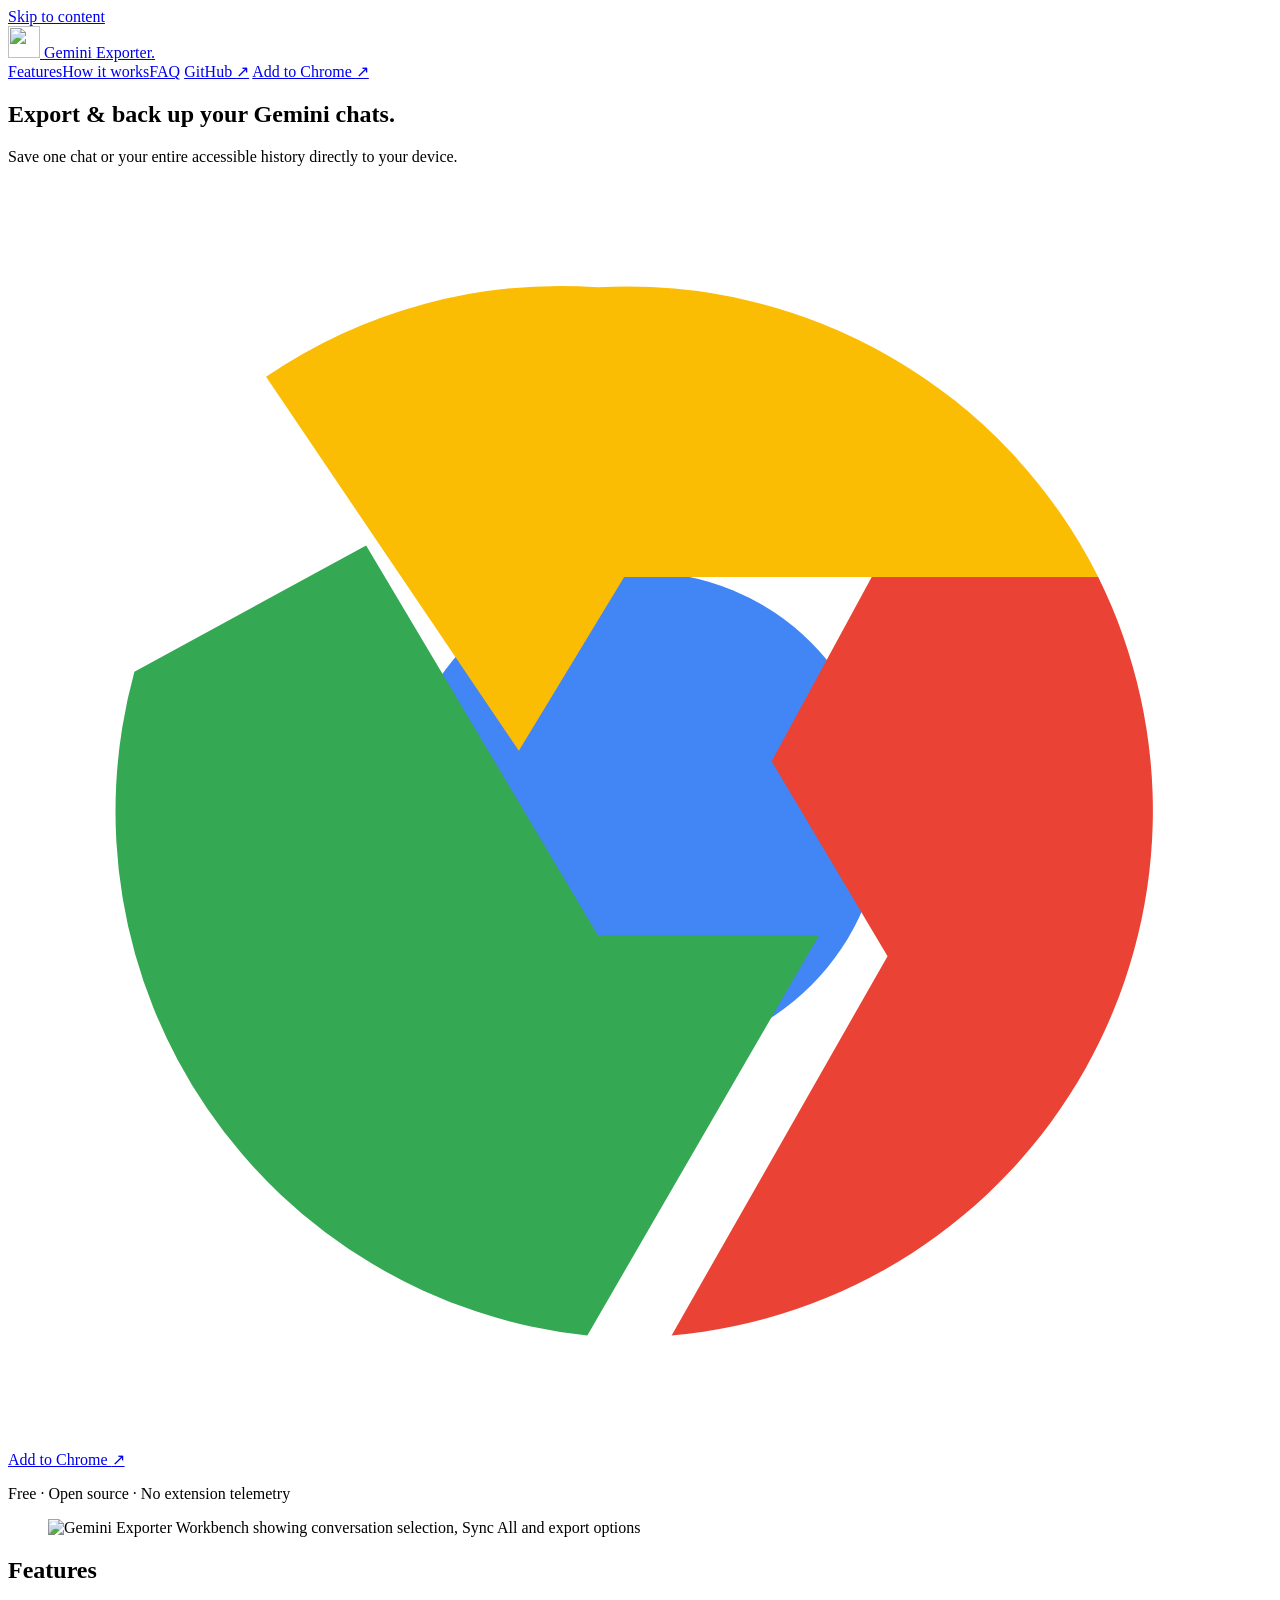
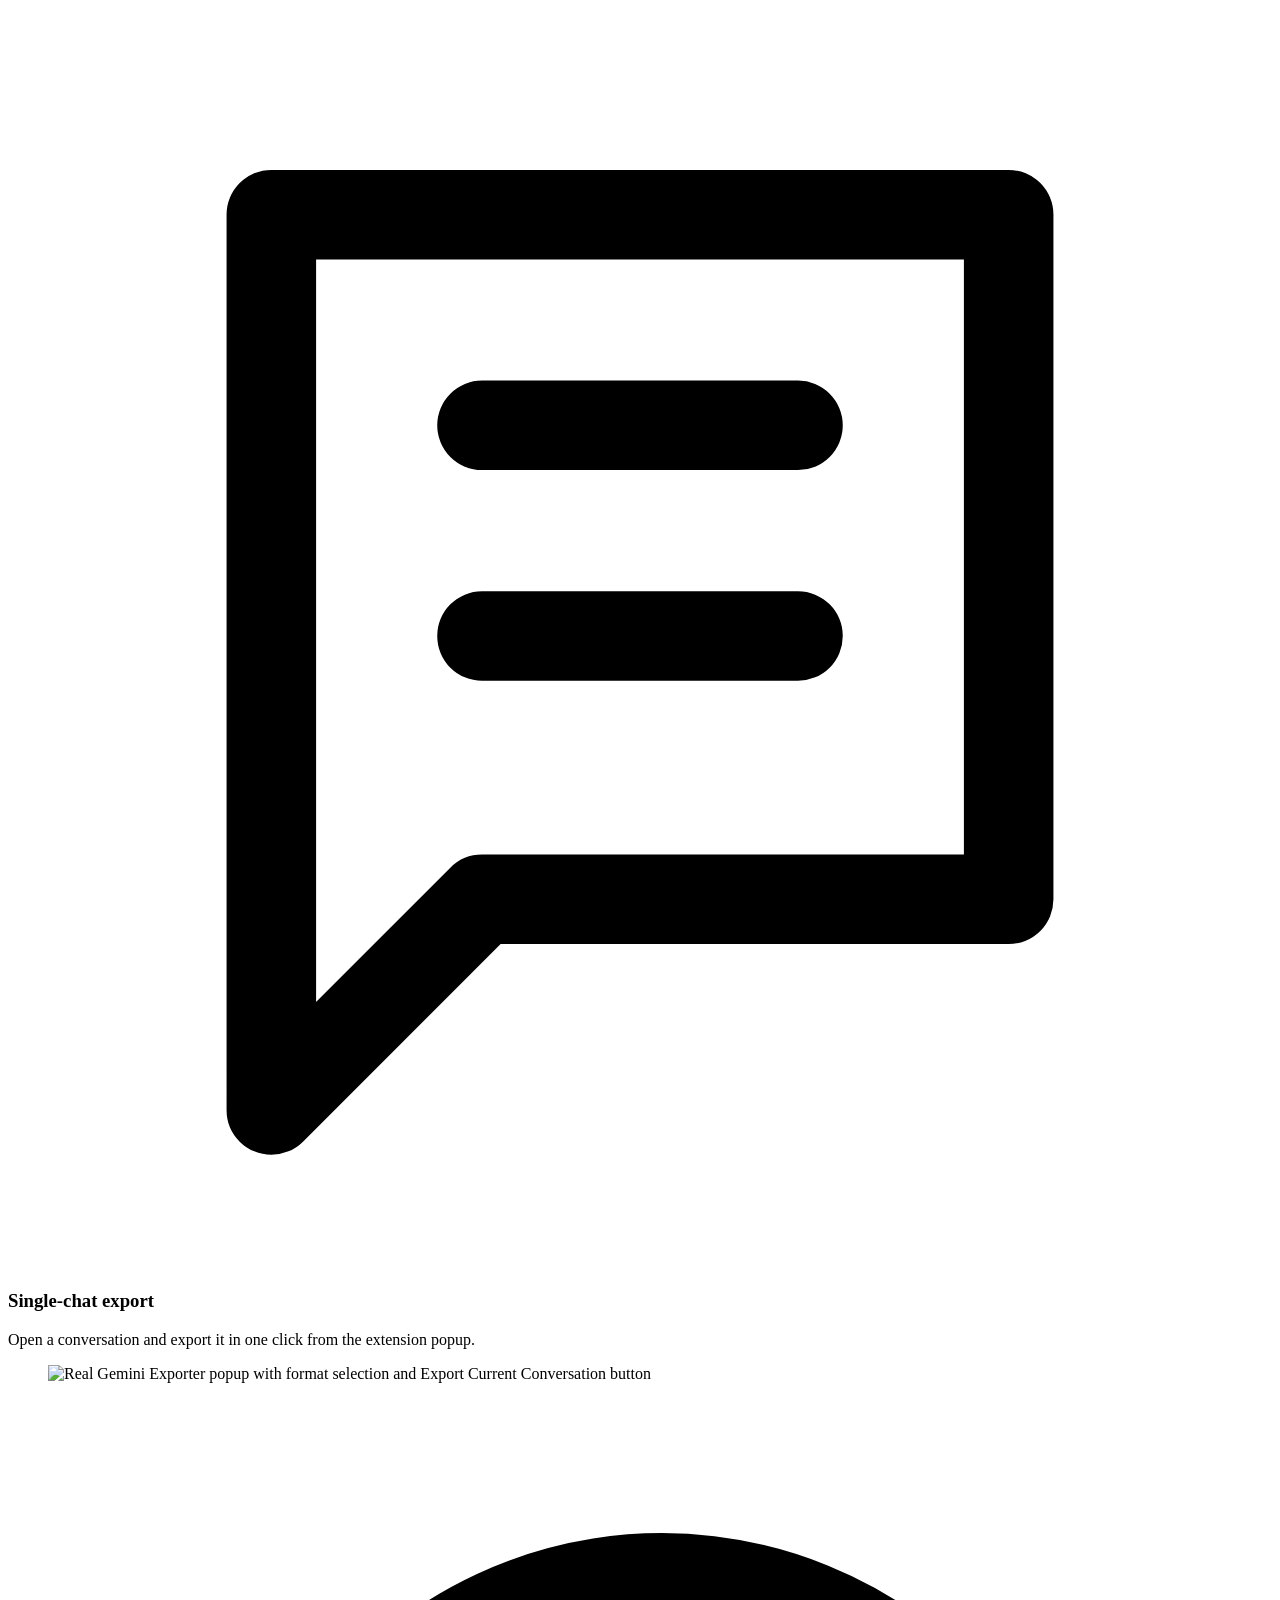
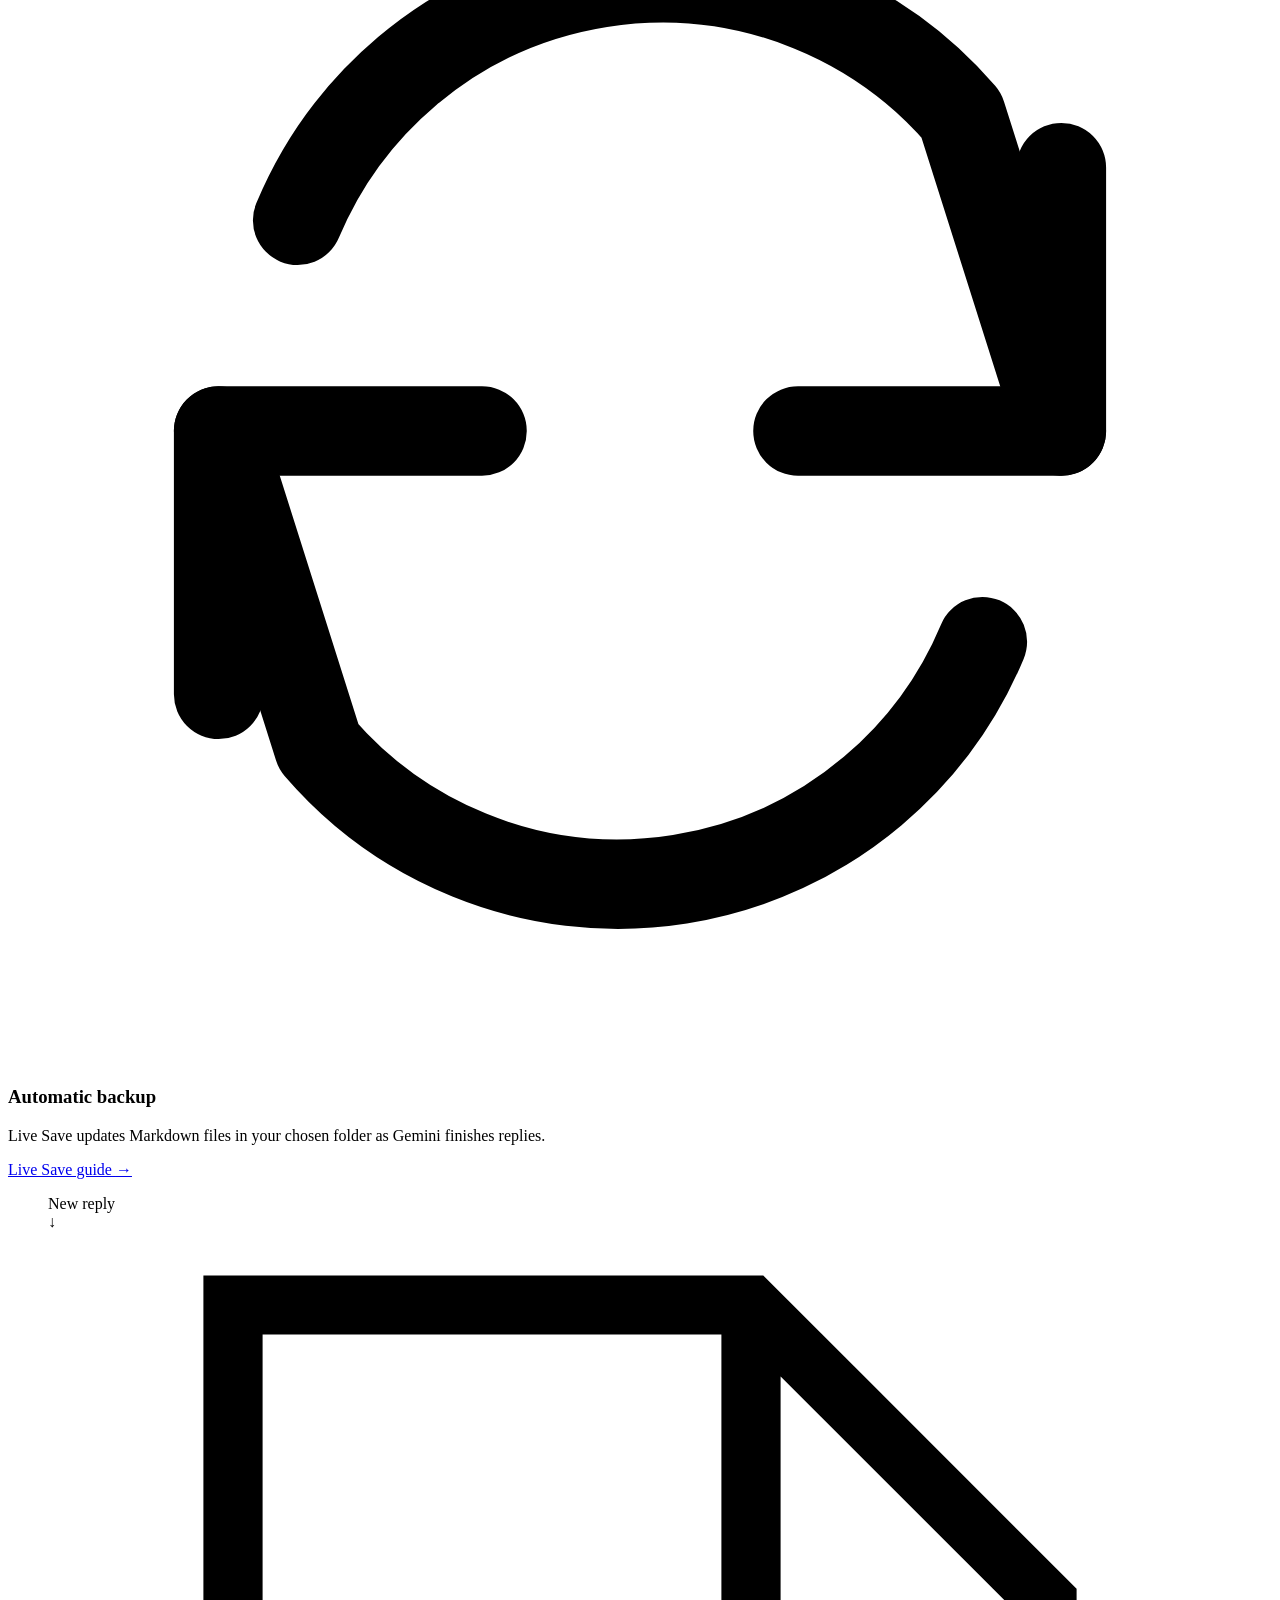
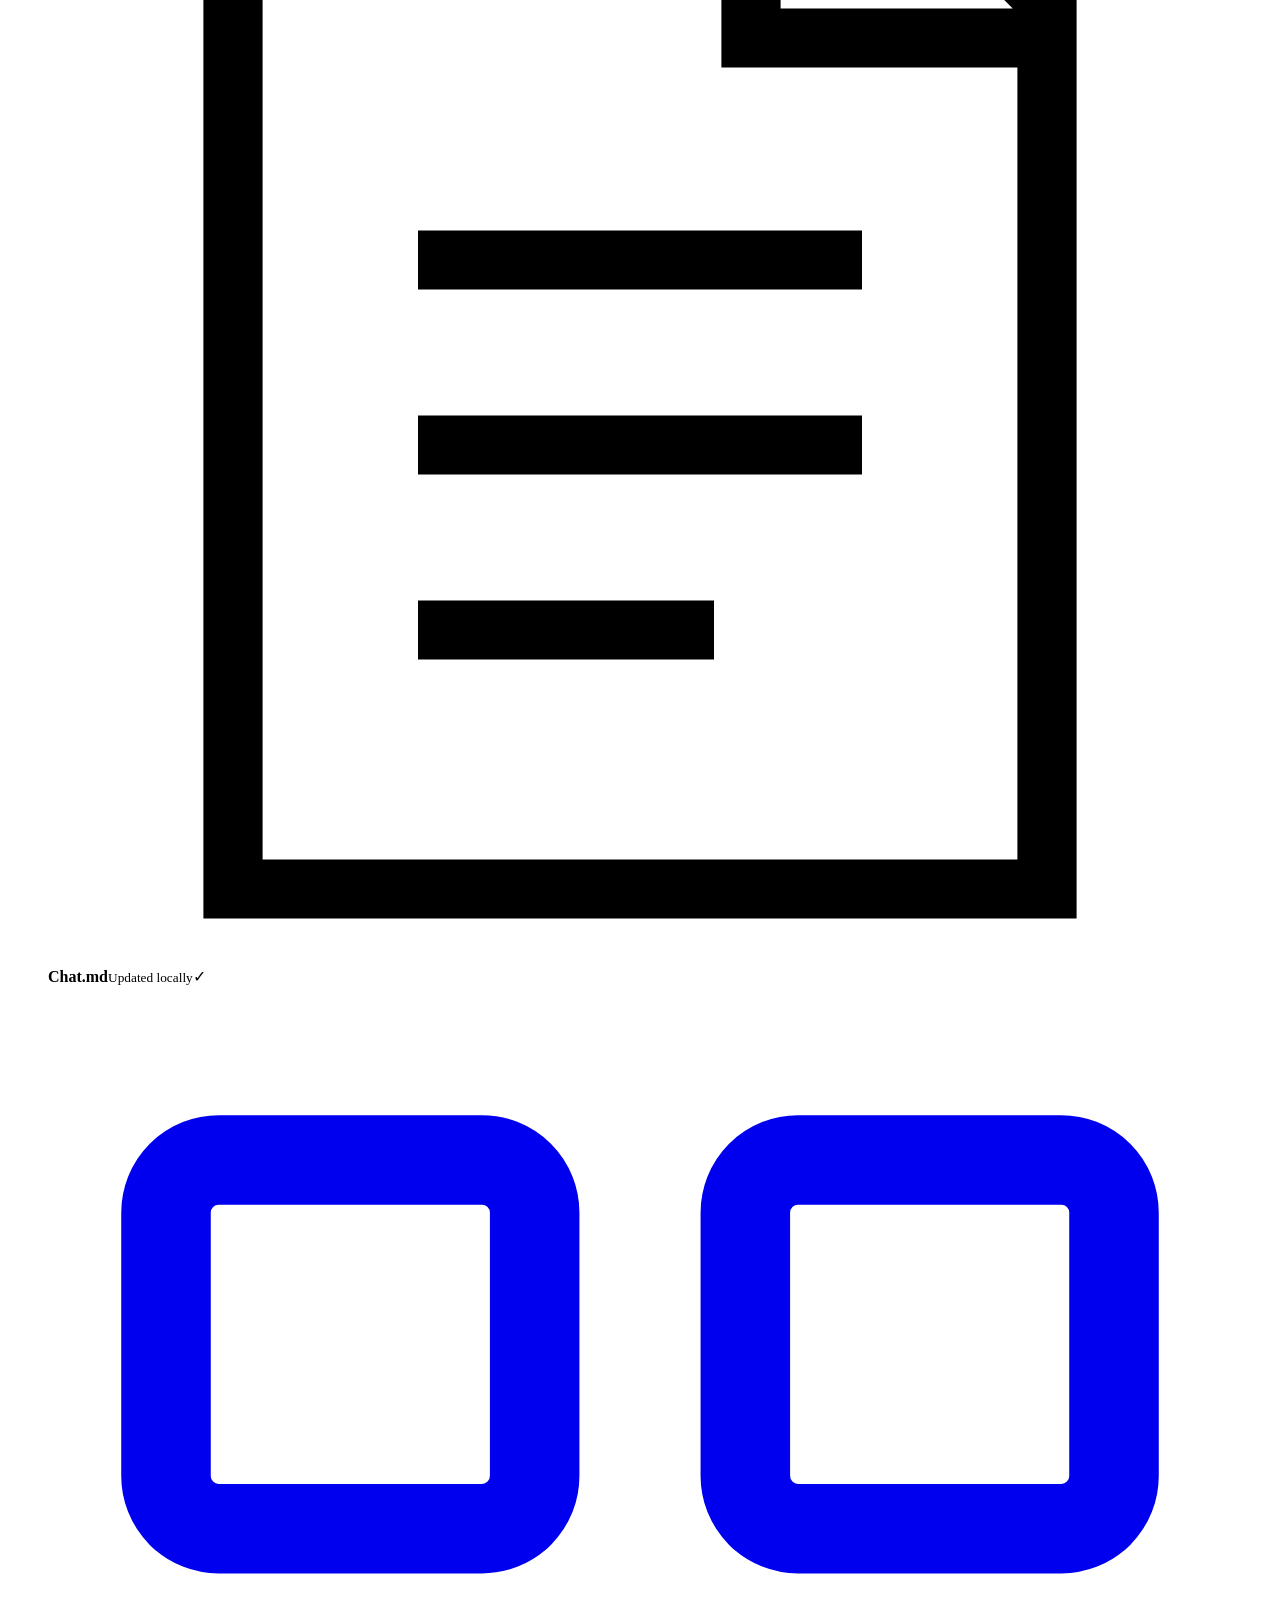
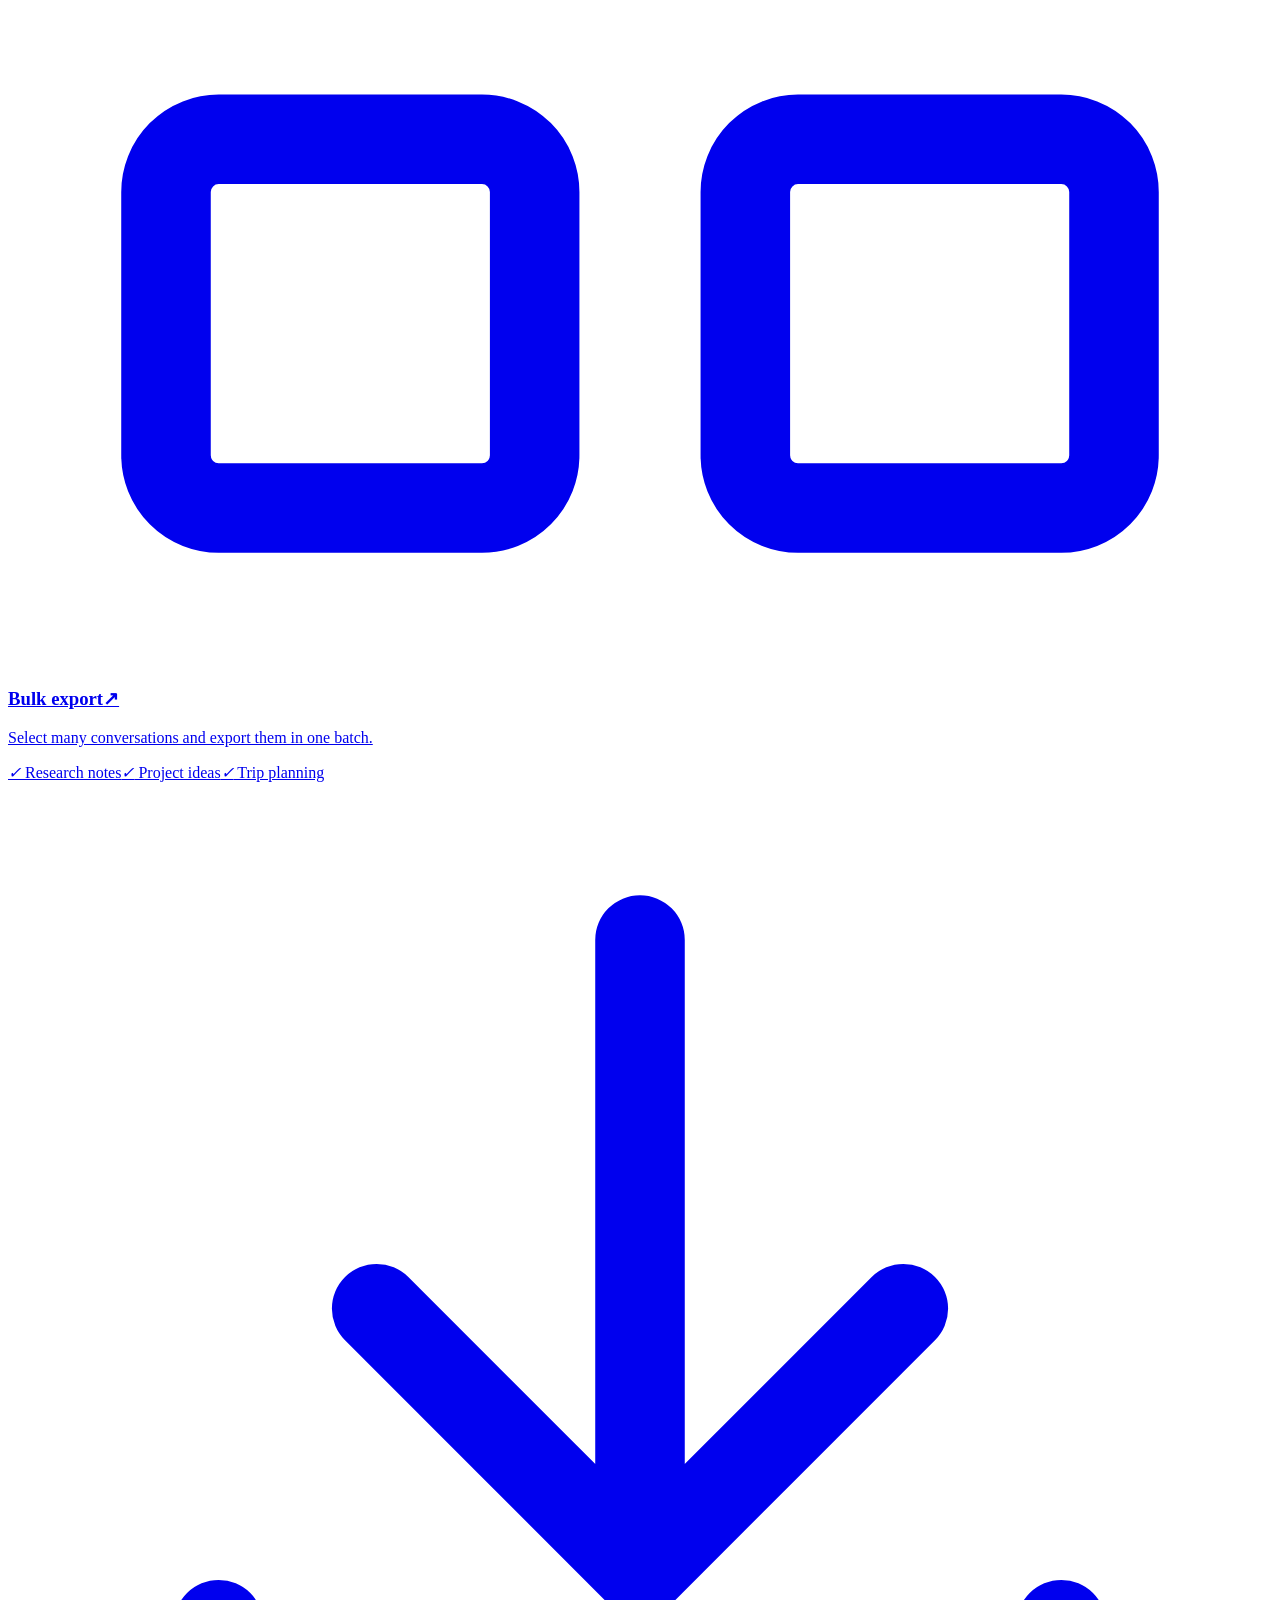
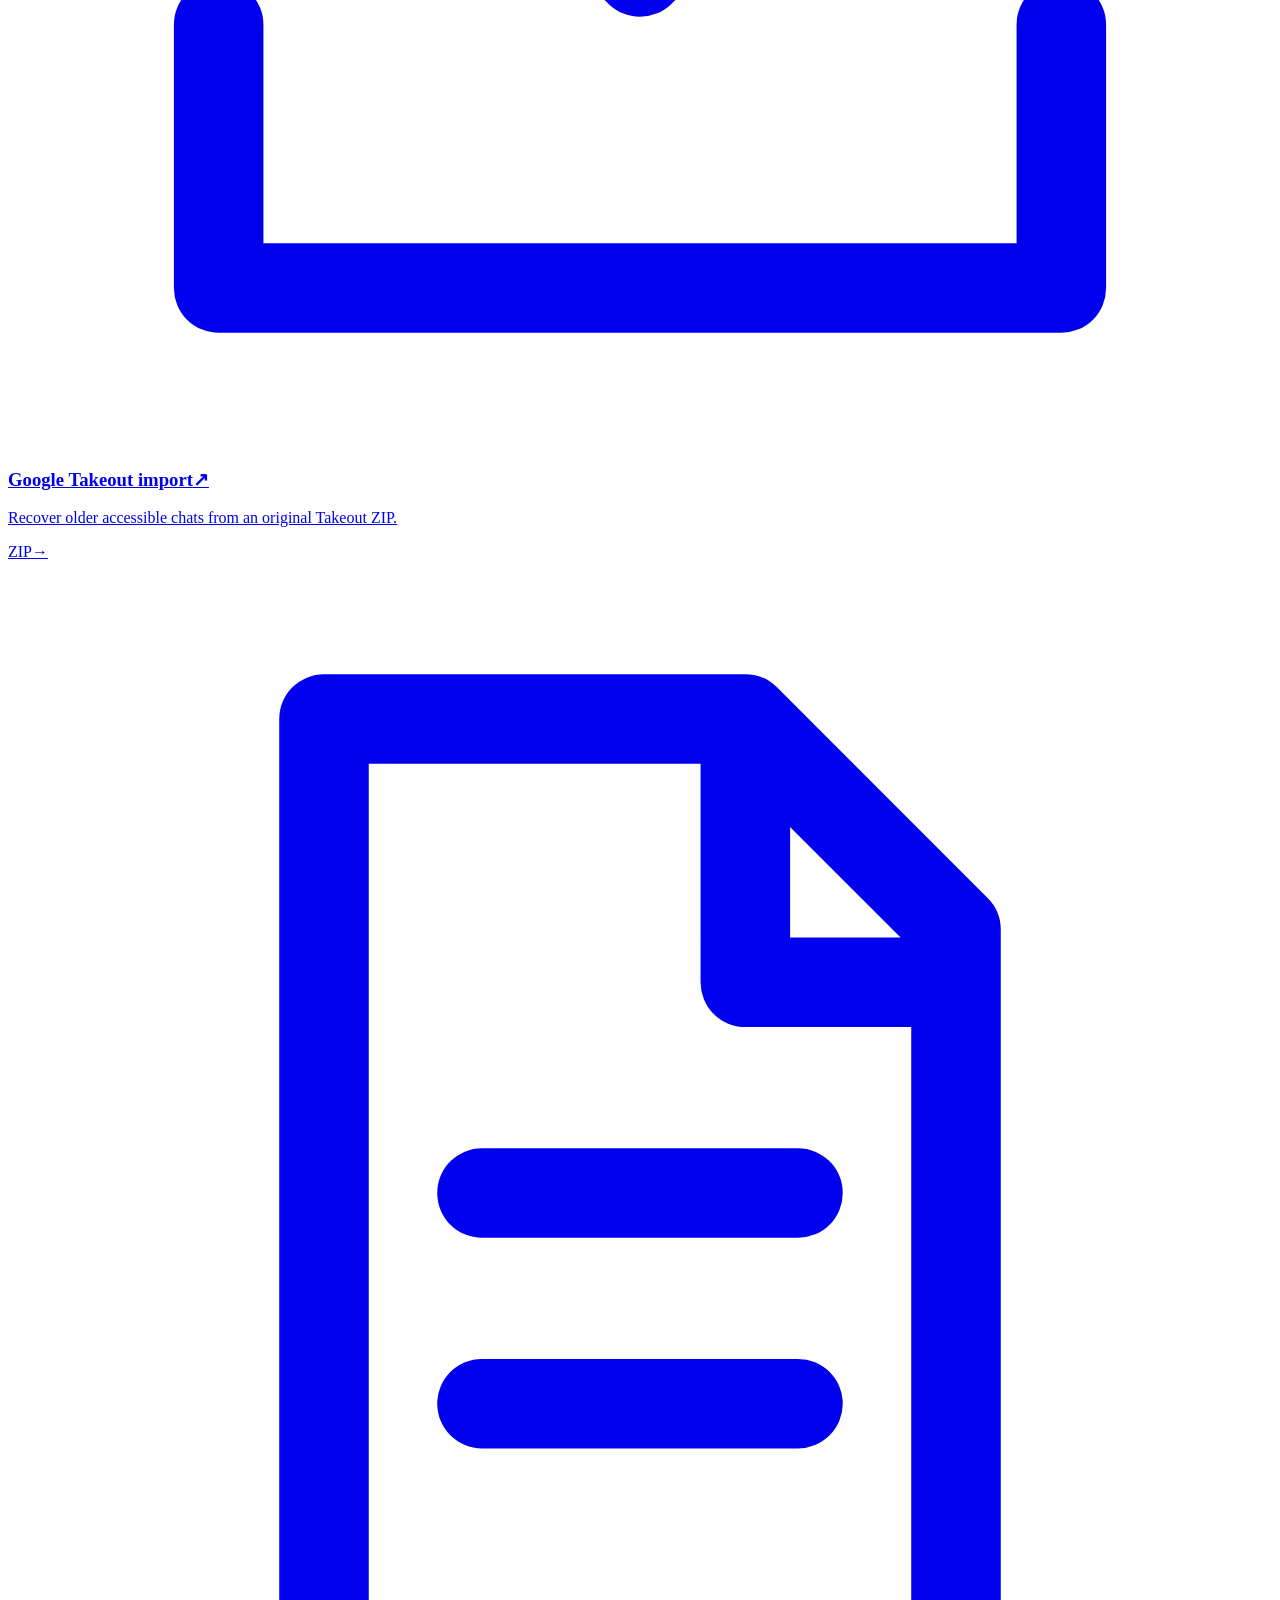
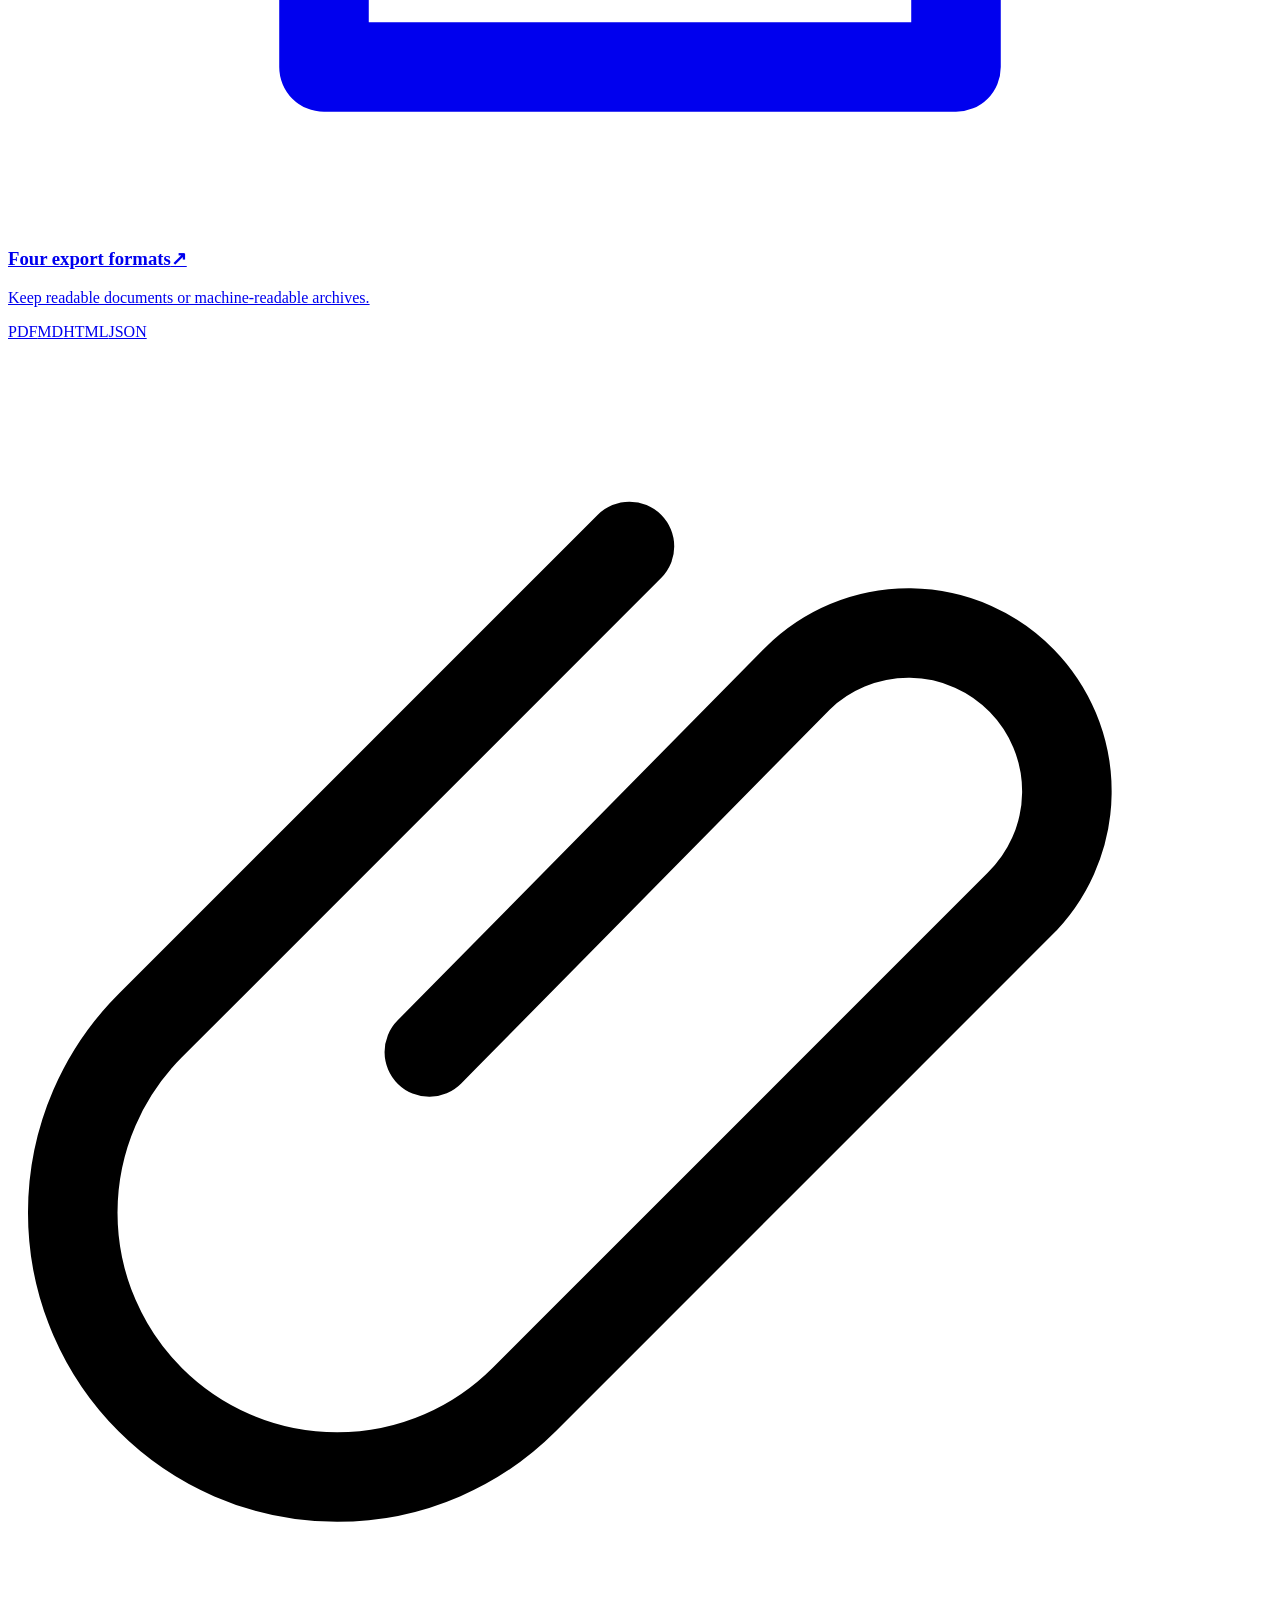
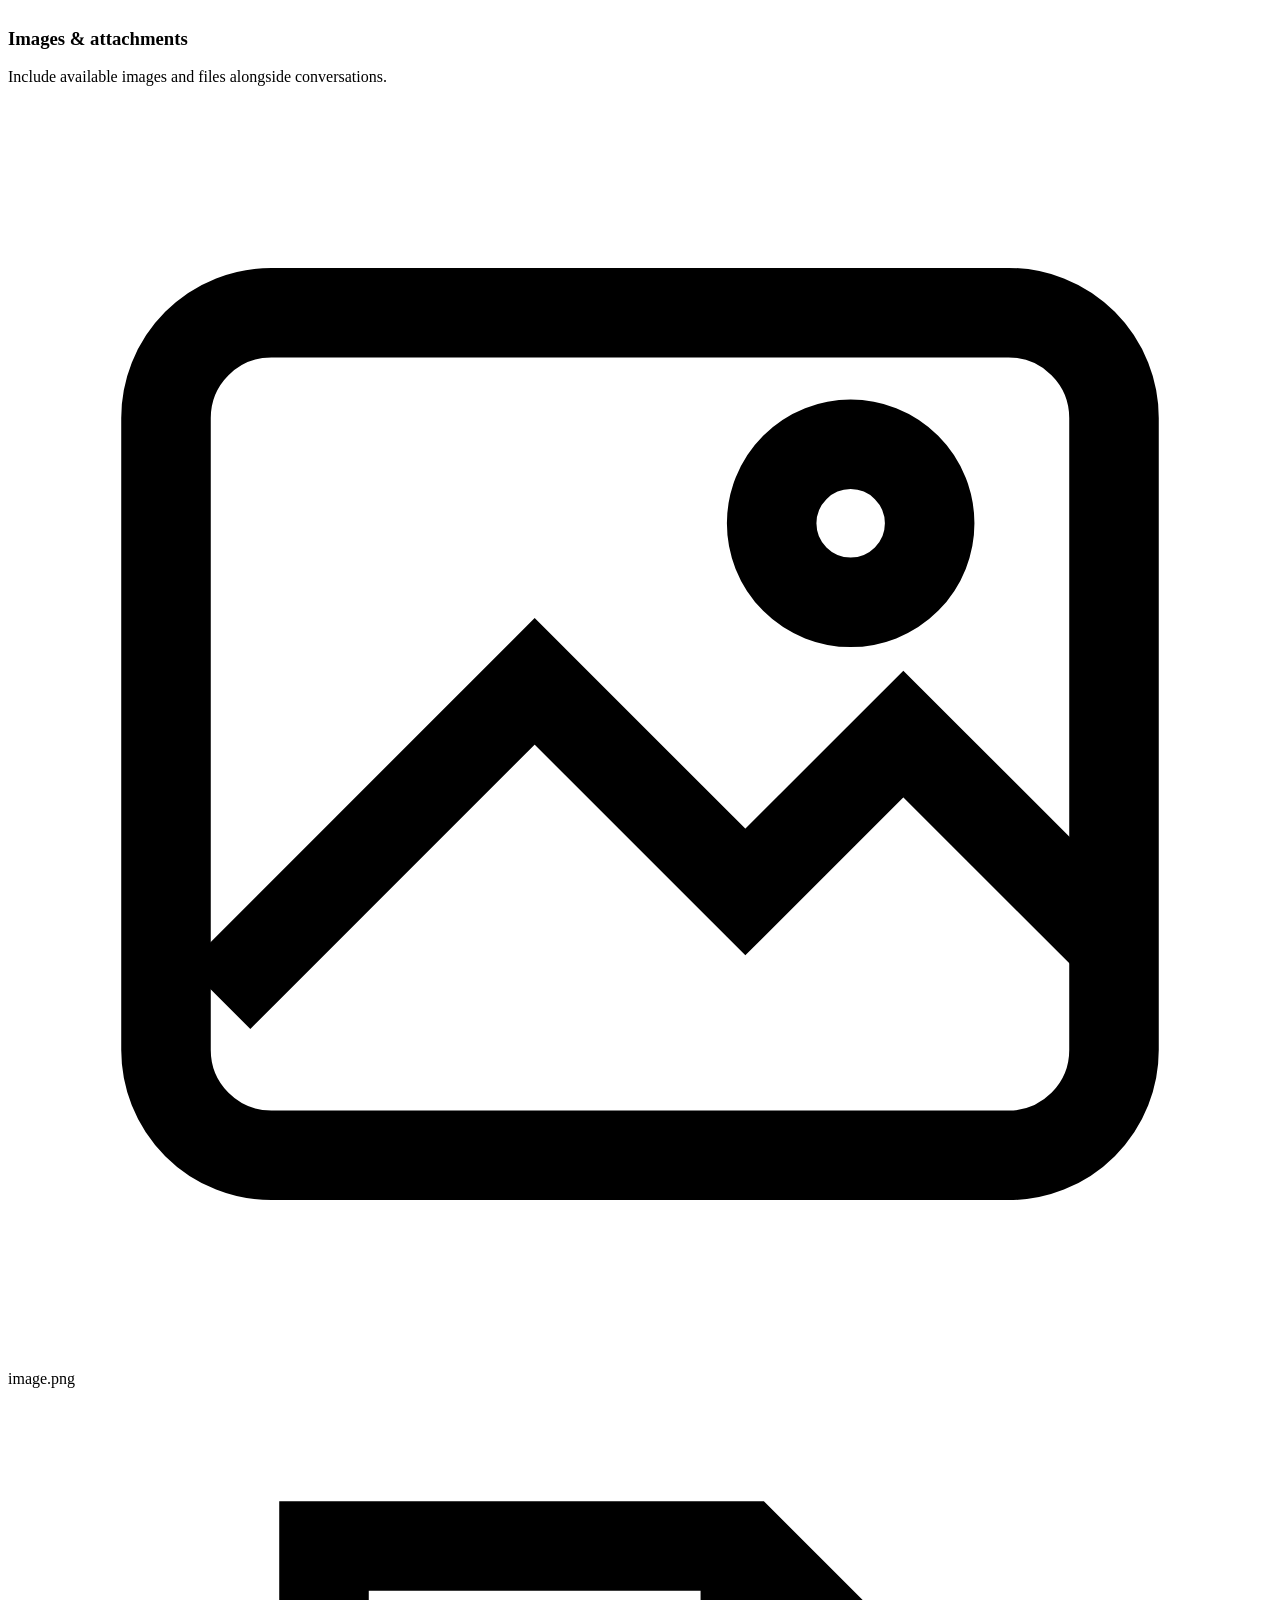
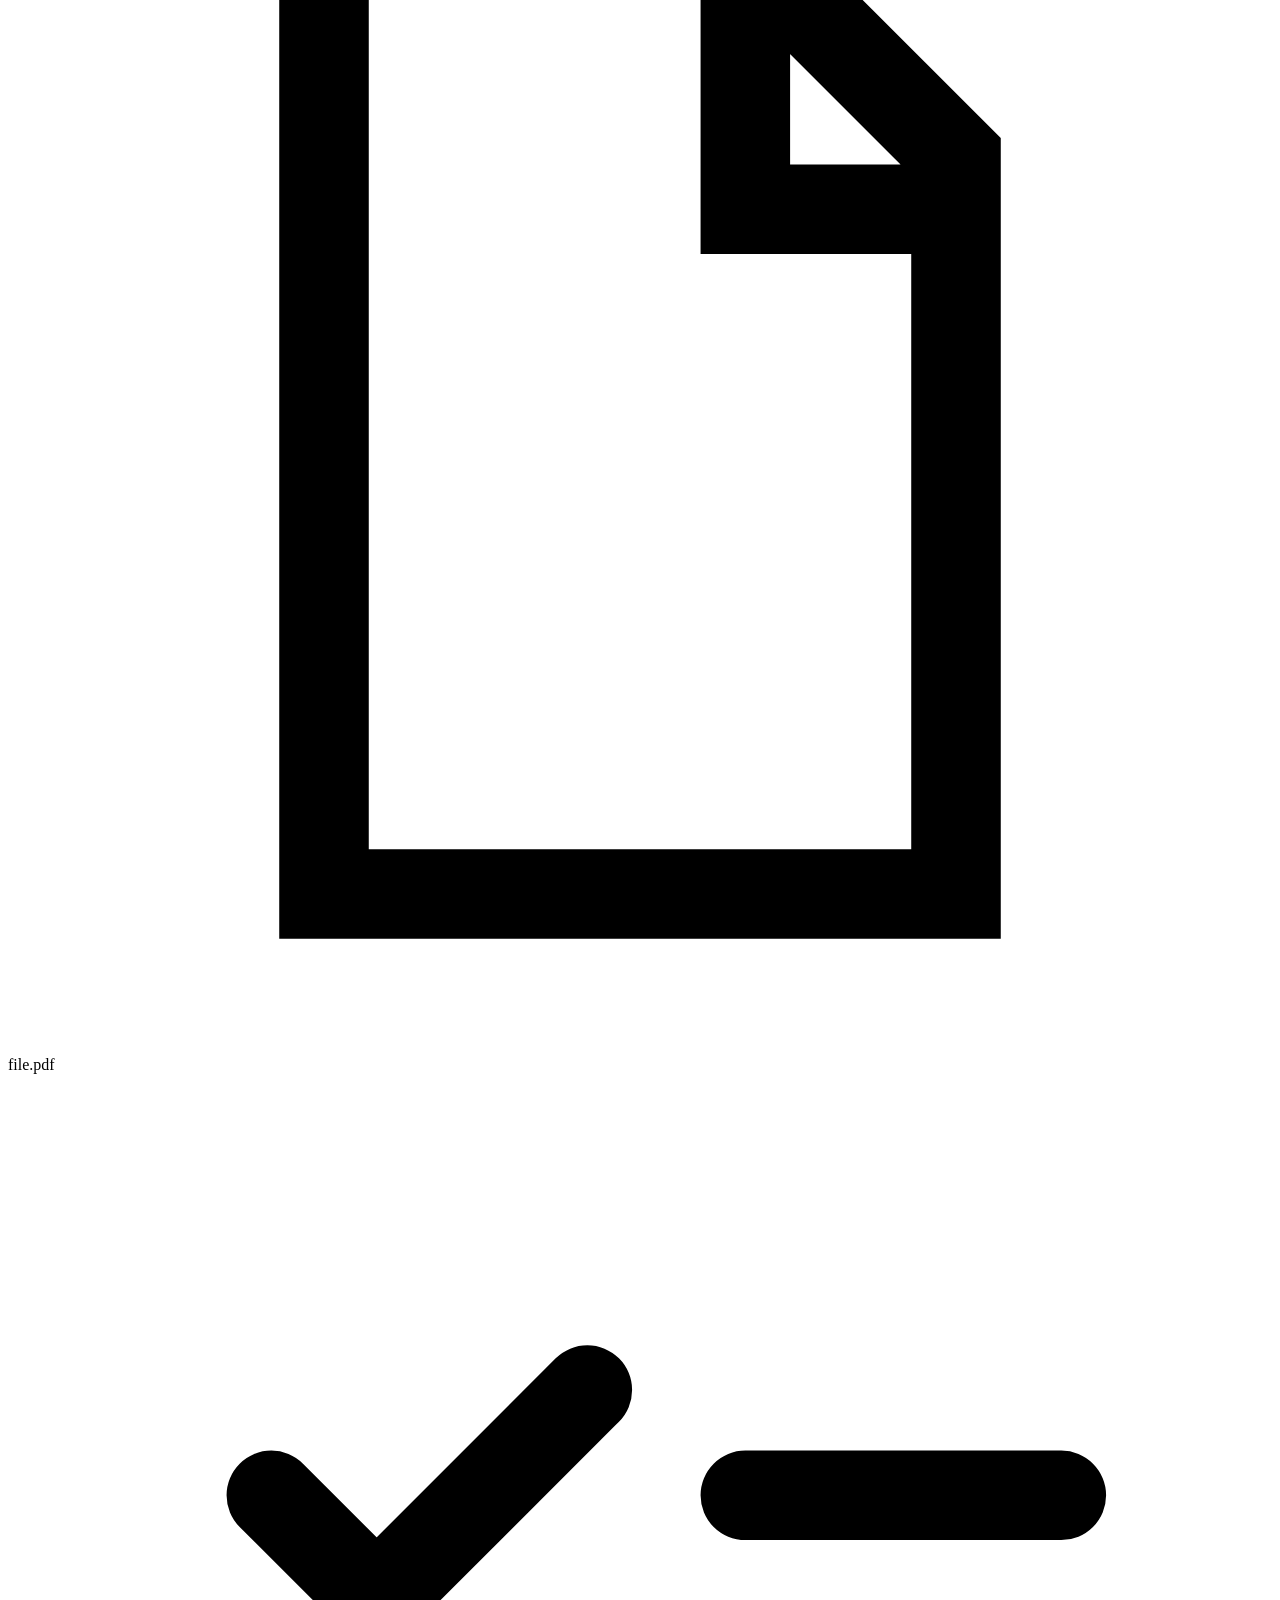
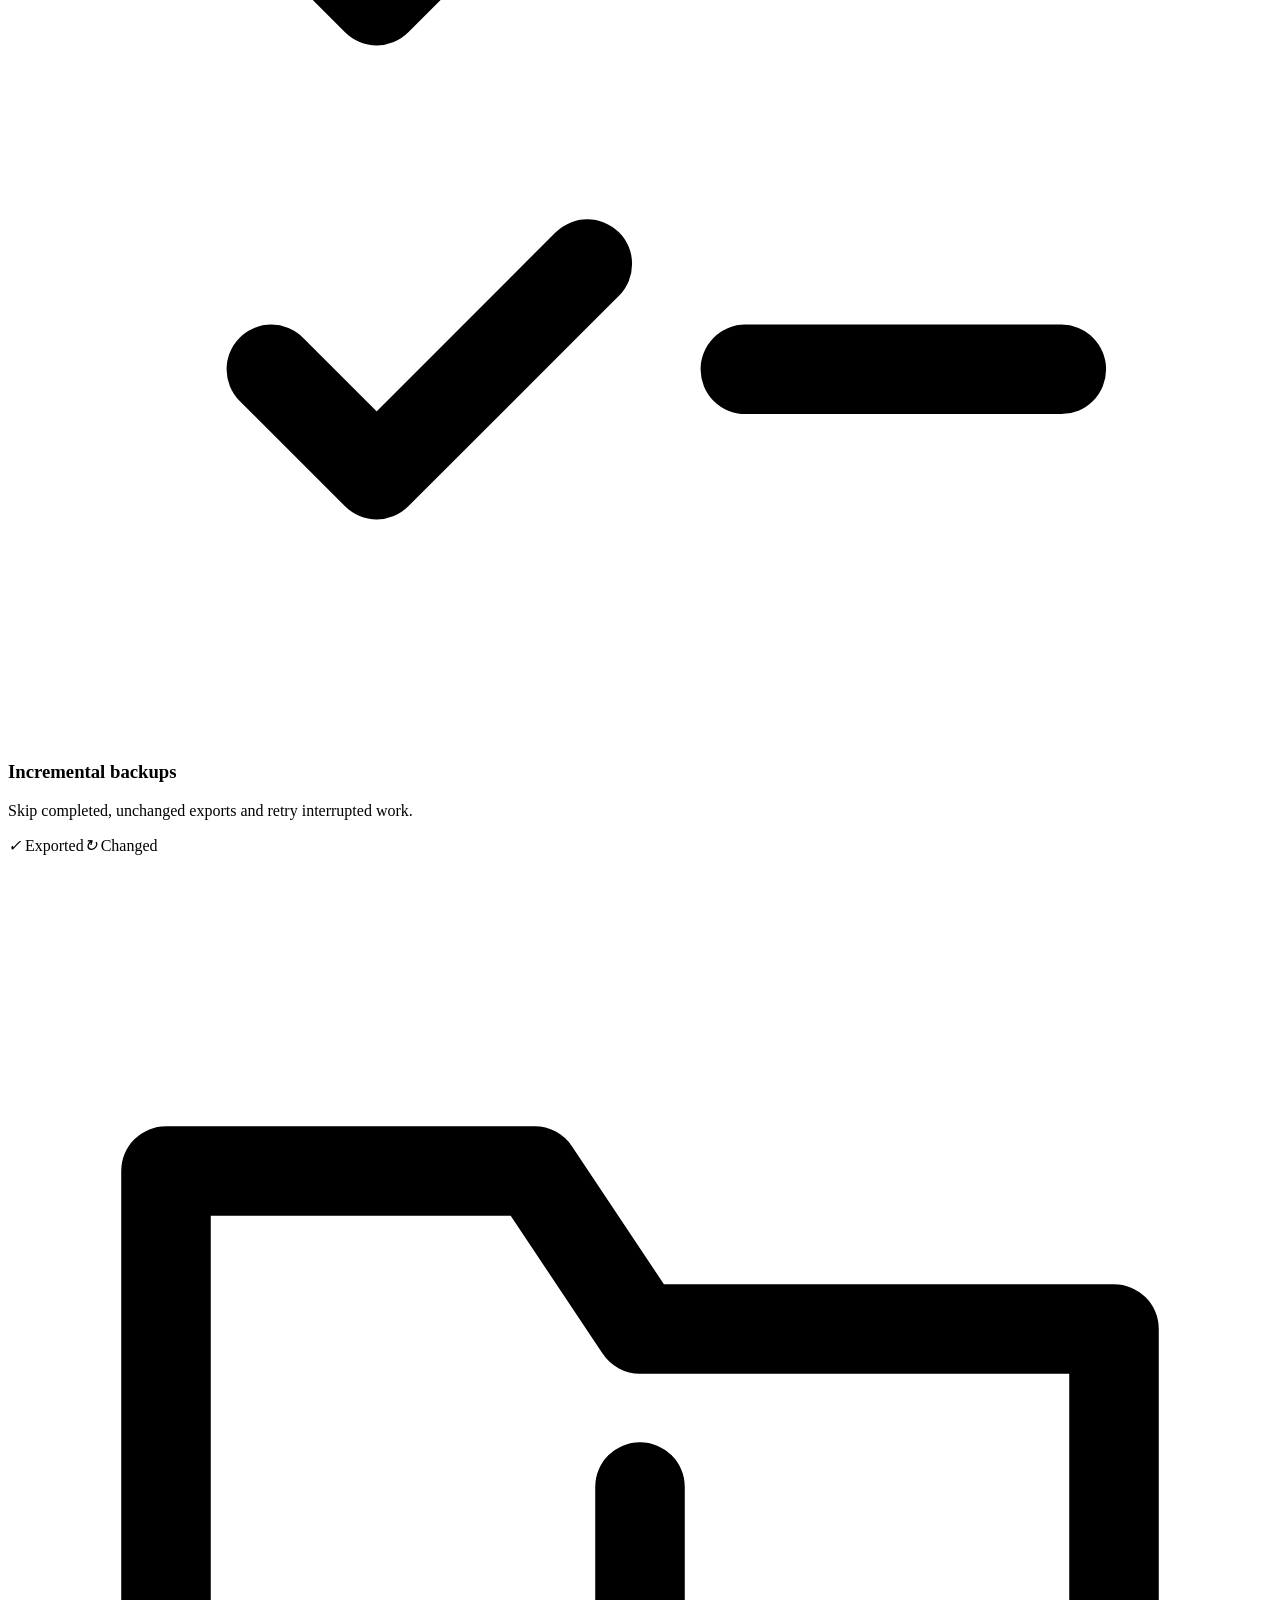
==== commit 965f1fd3: "Restore full released feature showcase without repetitive marketing copy" ====
--- a/public/index.html
+++ b/public/index.html
@@ -10,6 +10,7 @@
   <link rel="canonical" href="https://otlfrosta.com/">
   <link rel="icon" href="/assets/icon.png" type="image/png" sizes="128x128">
   <link rel="stylesheet" href="/styles.css?v=20261126-compact">
+  <link rel="stylesheet" href="/features.css?v=1">
   <script src="/utm.js?v=2" defer></script>
   <meta property="og:type" content="website">
   <meta property="og:title" content="Gemini Exporter — Free local Gemini chat backup">
@@ -30,7 +31,7 @@
       <span>Gemini Exporter<span class="brand-dot">.</span></span>
     </a>
     <nav class="nav" aria-label="Main navigation">
-      <a class="nav-features" href="#use-cases">Guides</a><a class="nav-how" href="#how-it-works">How it works</a><a class="nav-faq" href="#faq">FAQ</a>
+      <a class="nav-features" href="#use-cases">Features</a><a class="nav-how" href="#how-it-works">How it works</a><a class="nav-faq" href="#faq">FAQ</a>
       <a class="nav-github" href="https://github.com/OTLFrostA/gemini-exporter" target="_blank" rel="noopener noreferrer">GitHub <span aria-hidden="true">↗</span></a>
       <a data-store-cta class="nav-store" href="https://chromewebstore.google.com/detail/ldpbiafkgjlaooeplkiooljccpalpkgf?utm_source=otlfrosta.com&amp;utm_medium=website&amp;utm_campaign=navigation" target="_blank" rel="noopener noreferrer">Add to Chrome <span aria-hidden="true">↗</span></a>
     </nav>
@@ -39,7 +40,7 @@
   <main id="main">
     <section class="hero wrap" aria-labelledby="hero-title">
       <div class="hero-copy">
-        <h1 id="hero-title">Export your <span>Gemini chats.</span></h1>
+        <h1 id="hero-title">Export &amp; back up your <span>Gemini chats.</span></h1>
         <p class="hero-subtitle">Save one chat or your entire accessible history directly to your device.</p>
         <div class="hero-actions">
           <a data-store-cta class="button button-primary" href="https://chromewebstore.google.com/detail/ldpbiafkgjlaooeplkiooljccpalpkgf?utm_source=otlfrosta.com&amp;utm_medium=website&amp;utm_campaign=hero" target="_blank" rel="noopener noreferrer">
@@ -56,27 +57,83 @@
 
     <section class="use-cases wrap" id="use-cases" aria-labelledby="use-cases-title">
       <h2 id="use-cases-title">Features</h2>
-      <div class="usecase-grid" id="features">
-        <a class="usecase-card" href="/export-all-gemini-chats">
-          <svg class="usecase-icon" viewBox="0 0 24 24" fill="none" stroke="currentColor" stroke-width="1.7" stroke-linecap="round" stroke-linejoin="round" aria-hidden="true"><rect x="3" y="3" width="7" height="7" rx="1"/><rect x="14" y="3" width="7" height="7" rx="1"/><rect x="3" y="14" width="7" height="7" rx="1"/><rect x="14" y="14" width="7" height="7" rx="1"/></svg>
-          <h3>Bulk export<span aria-hidden="true">↗</span></h3>
-          <p>Save multiple chats in one batch.</p>
-        </a>
-        <a class="usecase-card" href="/import-google-takeout-gemini">
-          <svg class="usecase-icon" viewBox="0 0 24 24" fill="none" stroke="currentColor" stroke-width="1.7" stroke-linecap="round" stroke-linejoin="round" aria-hidden="true"><path d="M12 3v12m-5-5 5 5 5-5M4 16v5h16v-5"/></svg>
-          <h3>Takeout import<span aria-hidden="true">↗</span></h3>
-          <p>Turn a Google Takeout ZIP into readable files.</p>
-        </a>
-        <a class="usecase-card" href="/automatic-gemini-chat-backup">
-          <svg class="usecase-icon" viewBox="0 0 24 24" fill="none" stroke="currentColor" stroke-width="1.7" stroke-linecap="round" stroke-linejoin="round" aria-hidden="true"><path d="M20 7v5h-5M4 17v-5h5"/><path d="M5.5 8a7.5 7.5 0 0 1 12.6-2L20 12M4 12l1.9 6A7.5 7.5 0 0 0 18.5 16"/></svg>
-          <h3>Live Save<span aria-hidden="true">↗</span></h3>
-          <p>Update local Markdown as Gemini replies.</p>
-        </a>
-        <a class="usecase-card" href="/export-gemini-chat-formats">
-          <svg class="usecase-icon" viewBox="0 0 24 24" fill="none" stroke="currentColor" stroke-width="1.7" stroke-linecap="round" stroke-linejoin="round" aria-hidden="true"><path d="M6 3h8l4 4v14H6zM14 3v5h4M9 12h6m-6 4h6"/></svg>
-          <h3>Export formats<span aria-hidden="true">↗</span></h3>
-          <p>PDF, Markdown, HTML and JSON.</p>
-        </a>
+      <div id="features" class="feature-showcase">
+        <article class="feature-highlight" id="single-chat">
+          <div class="highlight-copy">
+            <svg class="feature-icon" viewBox="0 0 24 24" fill="none" stroke="currentColor" stroke-width="1.7" stroke-linecap="round" stroke-linejoin="round" aria-hidden="true"><path d="M5 4h14v13H9l-4 4z"/><path d="M9 8h6m-6 4h6"/></svg>
+            <h3>Single-chat export</h3>
+            <p>Open a conversation and export it in one click from the extension popup.</p>
+          </div>
+          <figure class="popup-figure">
+            <img src="/assets/quick-export-popup.png" width="360" height="296" decoding="async" alt="Real Gemini Exporter popup with format selection and Export Current Conversation button">
+          </figure>
+        </article>
+        <article class="feature-highlight feature-live" id="live-save">
+          <div class="highlight-copy">
+            <svg class="feature-icon" viewBox="0 0 24 24" fill="none" stroke="currentColor" stroke-width="1.7" stroke-linecap="round" stroke-linejoin="round" aria-hidden="true"><path d="M20 7v5h-5M4 17v-5h5"/><path d="M5.5 8a7.5 7.5 0 0 1 12.6-2L20 12M4 12l1.9 6A7.5 7.5 0 0 0 18.5 16"/></svg>
+            <h3>Automatic backup</h3>
+            <p>Live Save updates Markdown files in your chosen folder as Gemini finishes replies.</p>
+            <a class="feature-detail-link" href="/automatic-gemini-chat-backup">Live Save guide <span aria-hidden="true">→</span></a>
+          </div>
+          <figure class="live-figure" aria-label="Illustration of a new reply updating a local Markdown file">
+            <div class="reply-illustration" aria-hidden="true"><div class="reply-lines"><i></i><i></i></div><div class="reply-lines reply-new"><i></i><i></i><i></i></div><span class="reply-status"><i></i> New reply</span></div>
+            <span class="live-arrow" aria-hidden="true">↓</span>
+            <div class="local-file" aria-hidden="true"><svg viewBox="0 0 32 36" fill="none" stroke="currentColor" stroke-width="1.6"><path d="M5 2h14l8 8v24H5zM19 2v9h8M10 17h12m-12 5h12m-12 5h8"/></svg><span><strong>Chat.md</strong><small>Updated locally</small></span><span class="file-success">✓</span></div>
+          </figure>
+        </article>
+      </div>
+      <div class="capability-grid">
+        <a class="capability-card capability-link" id="bulk-export" href="/export-all-gemini-chats">
+          <svg class="feature-icon" viewBox="0 0 24 24" fill="none" stroke="currentColor" stroke-width="1.7" stroke-linecap="round" stroke-linejoin="round" aria-hidden="true"><rect x="3" y="3" width="7" height="7" rx="1"/><rect x="14" y="3" width="7" height="7" rx="1"/><rect x="3" y="14" width="7" height="7" rx="1"/><rect x="14" y="14" width="7" height="7" rx="1"/></svg>
+          <h3>Bulk export<span class="capability-arrow" aria-hidden="true">↗</span></h3>
+          <p>Select many conversations and export them in one batch.</p>
+          <div class="mini-visual mini-selection" aria-hidden="true"><span><i>✓</i> Research notes</span><span><i>✓</i> Project ideas</span><span><i>✓</i> Trip planning</span></div>
+        </a>
+        <a class="capability-card capability-link" id="takeout-import" href="/import-google-takeout-gemini">
+          <svg class="feature-icon" viewBox="0 0 24 24" fill="none" stroke="currentColor" stroke-width="1.7" stroke-linecap="round" stroke-linejoin="round" aria-hidden="true"><path d="M12 3v12m-5-5 5 5 5-5M4 16v5h16v-5"/></svg>
+          <h3>Google Takeout import<span class="capability-arrow" aria-hidden="true">↗</span></h3>
+          <p>Recover older accessible chats from an original Takeout ZIP.</p>
+          <div class="mini-visual mini-flow" aria-hidden="true"><span class="mini-file">ZIP</span><span class="flow-arrow">→</span><span class="mini-files"><i></i><i></i><i></i></span></div>
+        </a>
+        <a class="capability-card capability-link" id="export-formats" href="/export-gemini-chat-formats">
+          <svg class="feature-icon" viewBox="0 0 24 24" fill="none" stroke="currentColor" stroke-width="1.7" stroke-linecap="round" stroke-linejoin="round" aria-hidden="true"><path d="M6 3h8l4 4v14H6zM14 3v5h4M9 12h6m-6 4h6"/></svg>
+          <h3>Four export formats<span class="capability-arrow" aria-hidden="true">↗</span></h3>
+          <p>Keep readable documents or machine-readable archives.</p>
+          <div class="mini-visual format-tags" aria-label="PDF, Markdown, HTML and JSON"><span class="tag-pdf">PDF</span><span class="tag-md">MD</span><span class="tag-html">HTML</span><span class="tag-json">JSON</span></div>
+        </a>
+        <article class="capability-card" id="attachments">
+          <svg class="feature-icon" viewBox="0 0 24 24" fill="none" stroke="currentColor" stroke-width="1.7" stroke-linecap="round" stroke-linejoin="round" aria-hidden="true"><path d="M8 13.5 15 6.4a3 3 0 0 1 4.2 4.3l-9.4 9.4a5 5 0 0 1-7.1-7.1l9.1-9.1"/></svg>
+          <h3>Images &amp; attachments</h3>
+          <p>Include available images and files alongside conversations.</p>
+          <div class="mini-visual attachment-tags" aria-hidden="true"><span><svg viewBox="0 0 24 24" fill="none" stroke="currentColor" stroke-width="1.7"><rect x="3" y="4" width="18" height="16" rx="2"/><path d="m4 17 6-6 4 4 3-3 4 4"/><circle cx="16" cy="8" r="1.5"/></svg> image.png</span><span><svg viewBox="0 0 24 24" fill="none" stroke="currentColor" stroke-width="1.7"><path d="M6 3h8l4 4v14H6zM14 3v5h4"/></svg> file.pdf</span></div>
+        </article>
+        <article class="capability-card" id="incremental">
+          <svg class="feature-icon" viewBox="0 0 24 24" fill="none" stroke="currentColor" stroke-width="1.7" stroke-linecap="round" stroke-linejoin="round" aria-hidden="true"><path d="m5 8 2 2 4-4m-6 11 2 2 4-4M14 8h6m-6 9h6"/></svg>
+          <h3>Incremental backups</h3>
+          <p>Skip completed, unchanged exports and retry interrupted work.</p>
+          <div class="mini-visual state-tags" aria-hidden="true"><span class="state-complete"><i>✓</i> Exported</span><span class="state-changed"><i>↻</i> Changed</span></div>
+        </article>
+        <article class="capability-card" id="delivery">
+          <svg class="feature-icon" viewBox="0 0 24 24" fill="none" stroke="currentColor" stroke-width="1.7" stroke-linecap="round" stroke-linejoin="round" aria-hidden="true"><path d="M3 6h7l2 3h9v11H3z"/><path d="M12 12v5m-2-2 2 2 2-2"/></svg>
+          <h3>Flexible file delivery</h3>
+          <p>Download a ZIP or write files directly to a local folder.</p>
+          <div class="mini-visual delivery-tags" aria-hidden="true"><span>↓ Browser download</span><span>▱ Local folder</span></div>
+        </article>
+        <article class="capability-card" id="catalog">
+          <svg class="feature-icon" viewBox="0 0 24 24" fill="none" stroke="currentColor" stroke-width="1.7" stroke-linecap="round" stroke-linejoin="round" aria-hidden="true"><circle cx="10.5" cy="10.5" r="6.5"/><path d="m16 16 5 5"/></svg>
+          <h3>Search &amp; organize</h3>
+          <p>Find chats by search and filter, then review export status.</p>
+        </article>
+        <a class="capability-card capability-link" id="local-privacy" href="/privacy">
+          <svg class="feature-icon" viewBox="0 0 24 24" fill="none" stroke="currentColor" stroke-width="1.7" stroke-linecap="round" stroke-linejoin="round" aria-hidden="true"><path d="M12 3 4 6v6c0 4.5 3.5 7 8 9 4.5-2 8-4.5 8-9V6z"/><path d="m9 12 2 2 4-4"/></svg>
+          <h3>Local processing<span class="capability-arrow" aria-hidden="true">↗</span></h3>
+          <p>Your conversation contents never go to a developer-operated server.</p>
+        </a>
+        <article class="capability-card" id="interface">
+          <svg class="feature-icon" viewBox="0 0 24 24" fill="none" stroke="currentColor" stroke-width="1.7" stroke-linecap="round" stroke-linejoin="round" aria-hidden="true"><circle cx="12" cy="12" r="9"/><path d="M12 3a9 9 0 0 0 0 18z" fill="currentColor" stroke="none"/></svg>
+          <h3>Make it yours</h3>
+          <p>English and 简体中文 interface, with light and dark themes.</p>
+        </article>
       </div>
     </section>
 
@@ -101,7 +158,7 @@
         </details>
         <details>
           <summary>What if older chats are missing?<span class="faq-plus" aria-hidden="true">+</span></summary>
-          <div class="faq-answer"><p>Yes. For very large histories, or when Gemini's online conversation list stops loading older chats, download your official <a href="https://takeout.google.com/settings/takeout/custom/gemini" target="_blank" rel="noopener noreferrer">Google Takeout Gemini archive</a>. In the Workbench, choose the matching Gemini account and import the original <strong>ZIP file</strong> without extracting it. Then select and export the imported conversations. Takeout supplements online scanning, although deleted or expired content may not always be recoverable.</p></div>
+          <div class="faq-answer"><p>For very large histories, or when Gemini's online conversation list stops loading older chats, download your official <a href="https://takeout.google.com/settings/takeout/custom/gemini" target="_blank" rel="noopener noreferrer">Google Takeout Gemini archive</a>. In the Workbench, choose the matching Gemini account and import the original <strong>ZIP file</strong> without extracting it. Then select and export the imported conversations. Takeout supplements online scanning, although deleted or expired content may not always be recoverable.</p></div>
         </details>
         <details>
           <summary>Can I resume a large export?<span class="faq-plus" aria-hidden="true">+</span></summary>
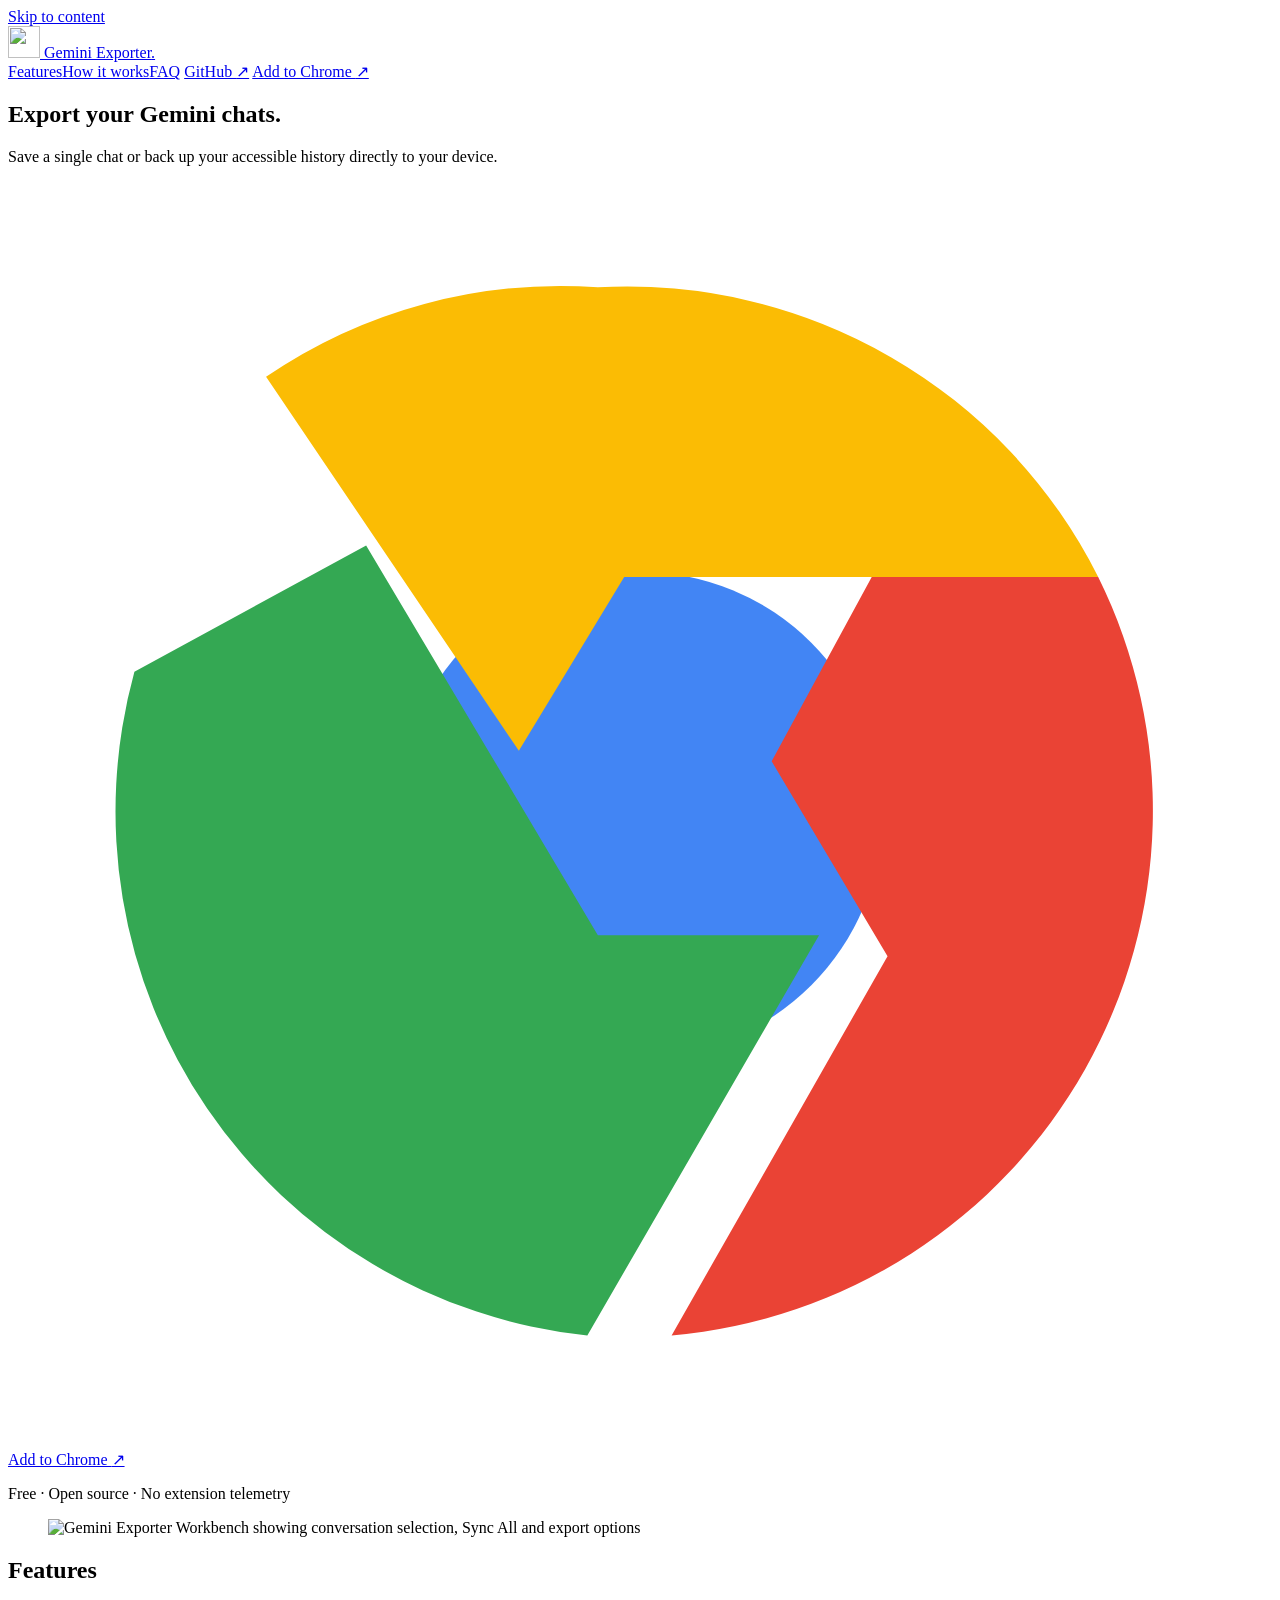
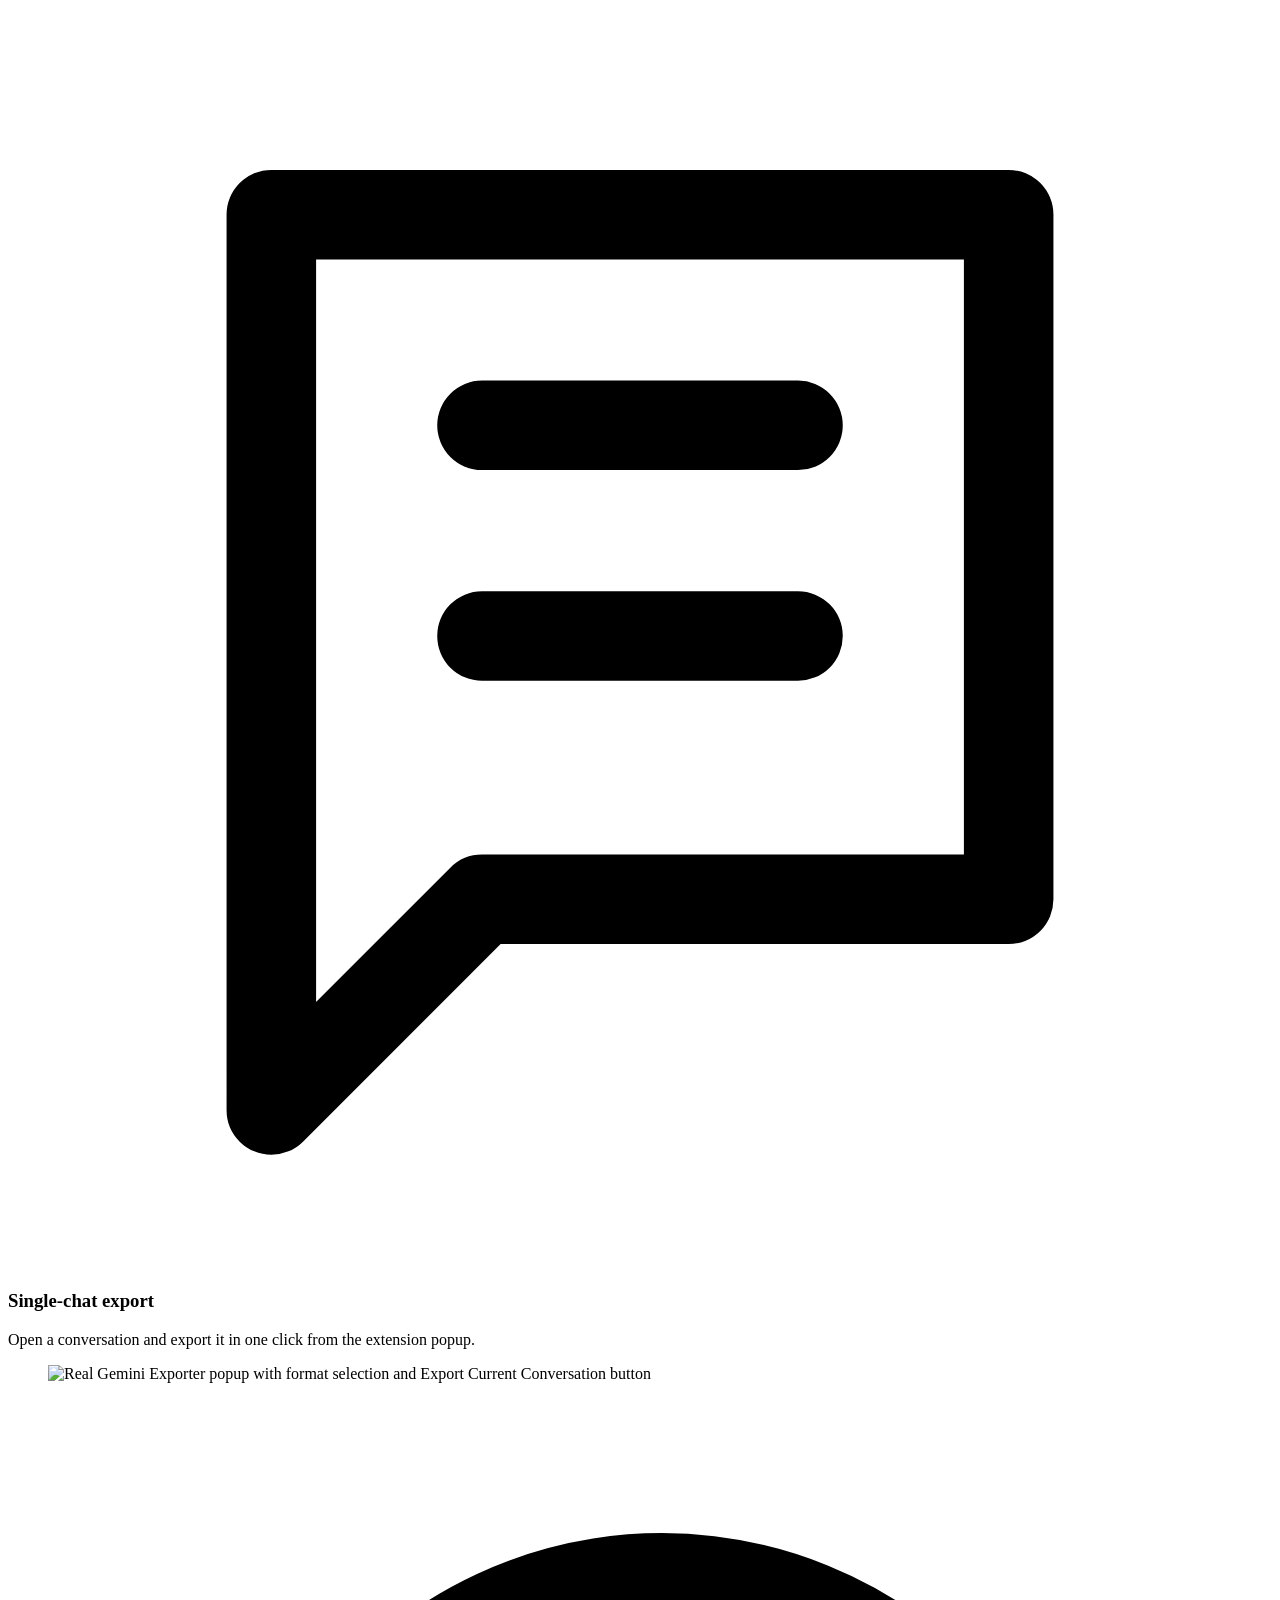
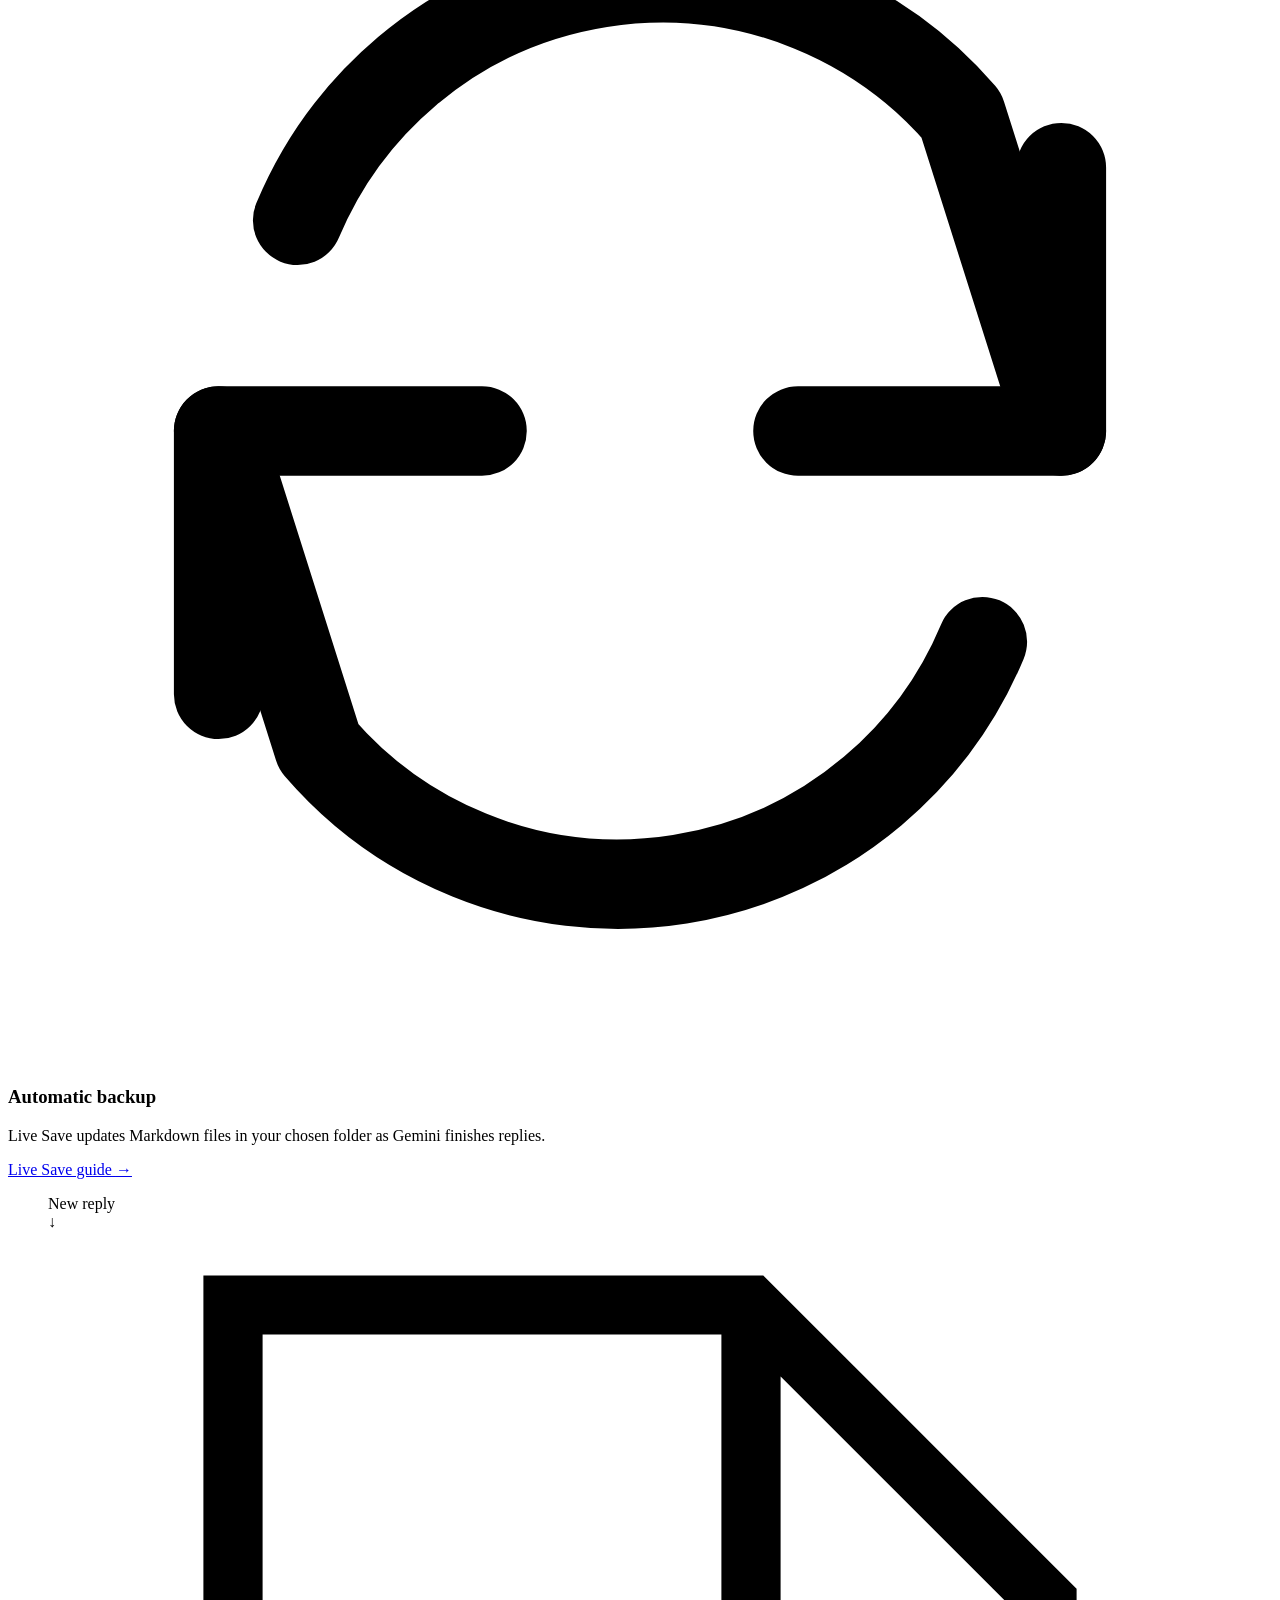
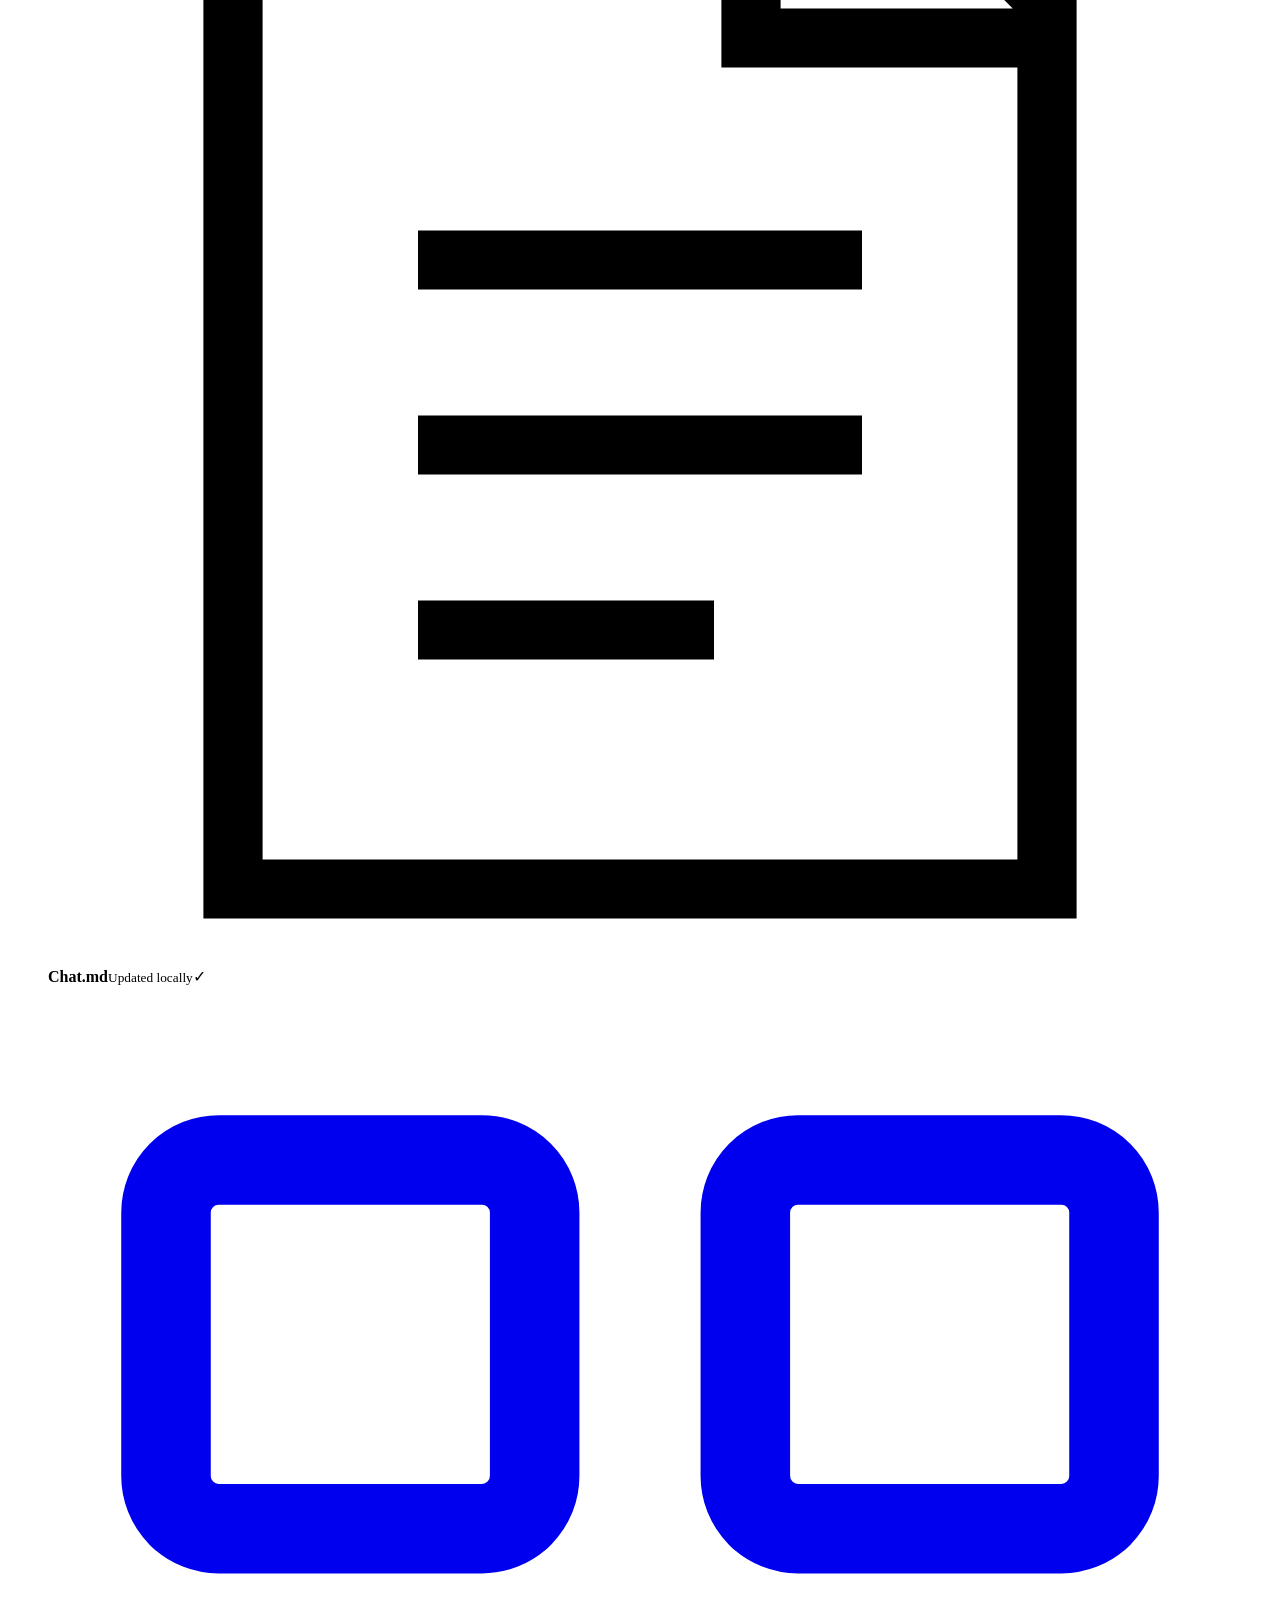
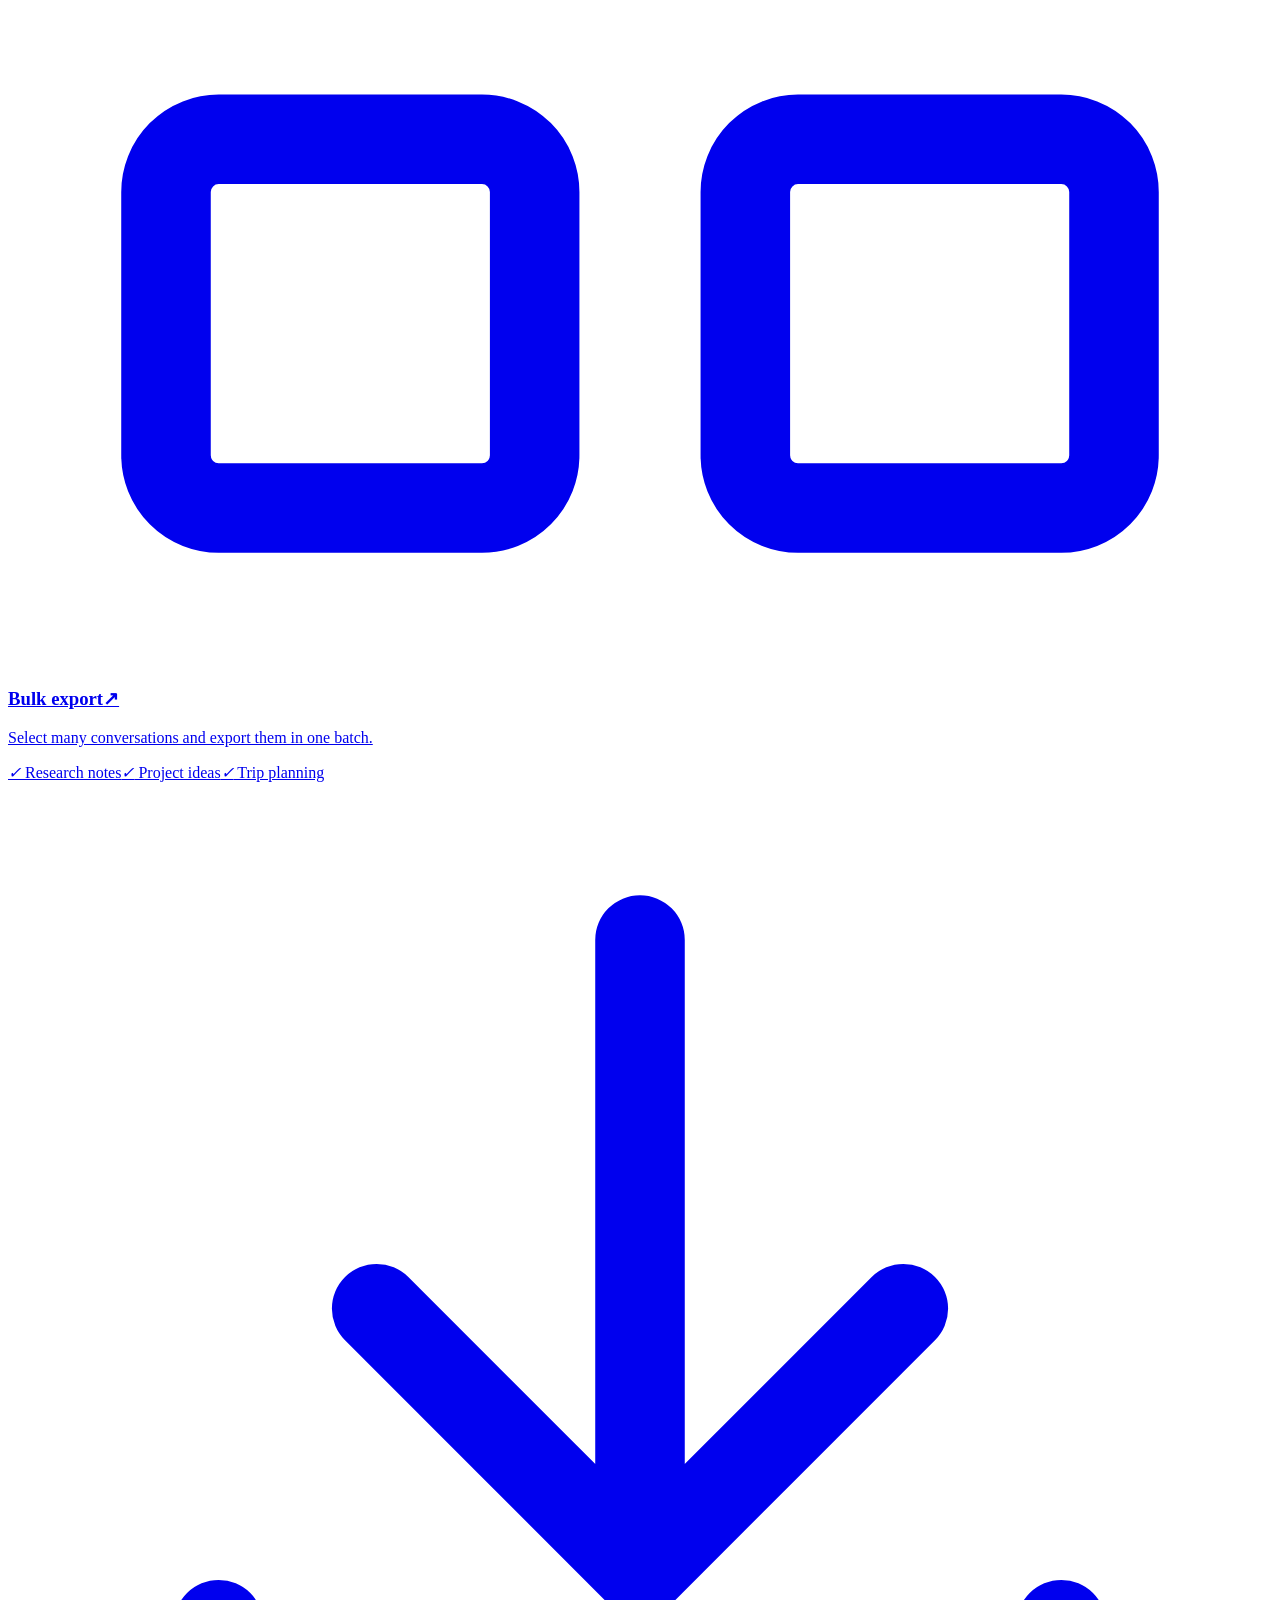
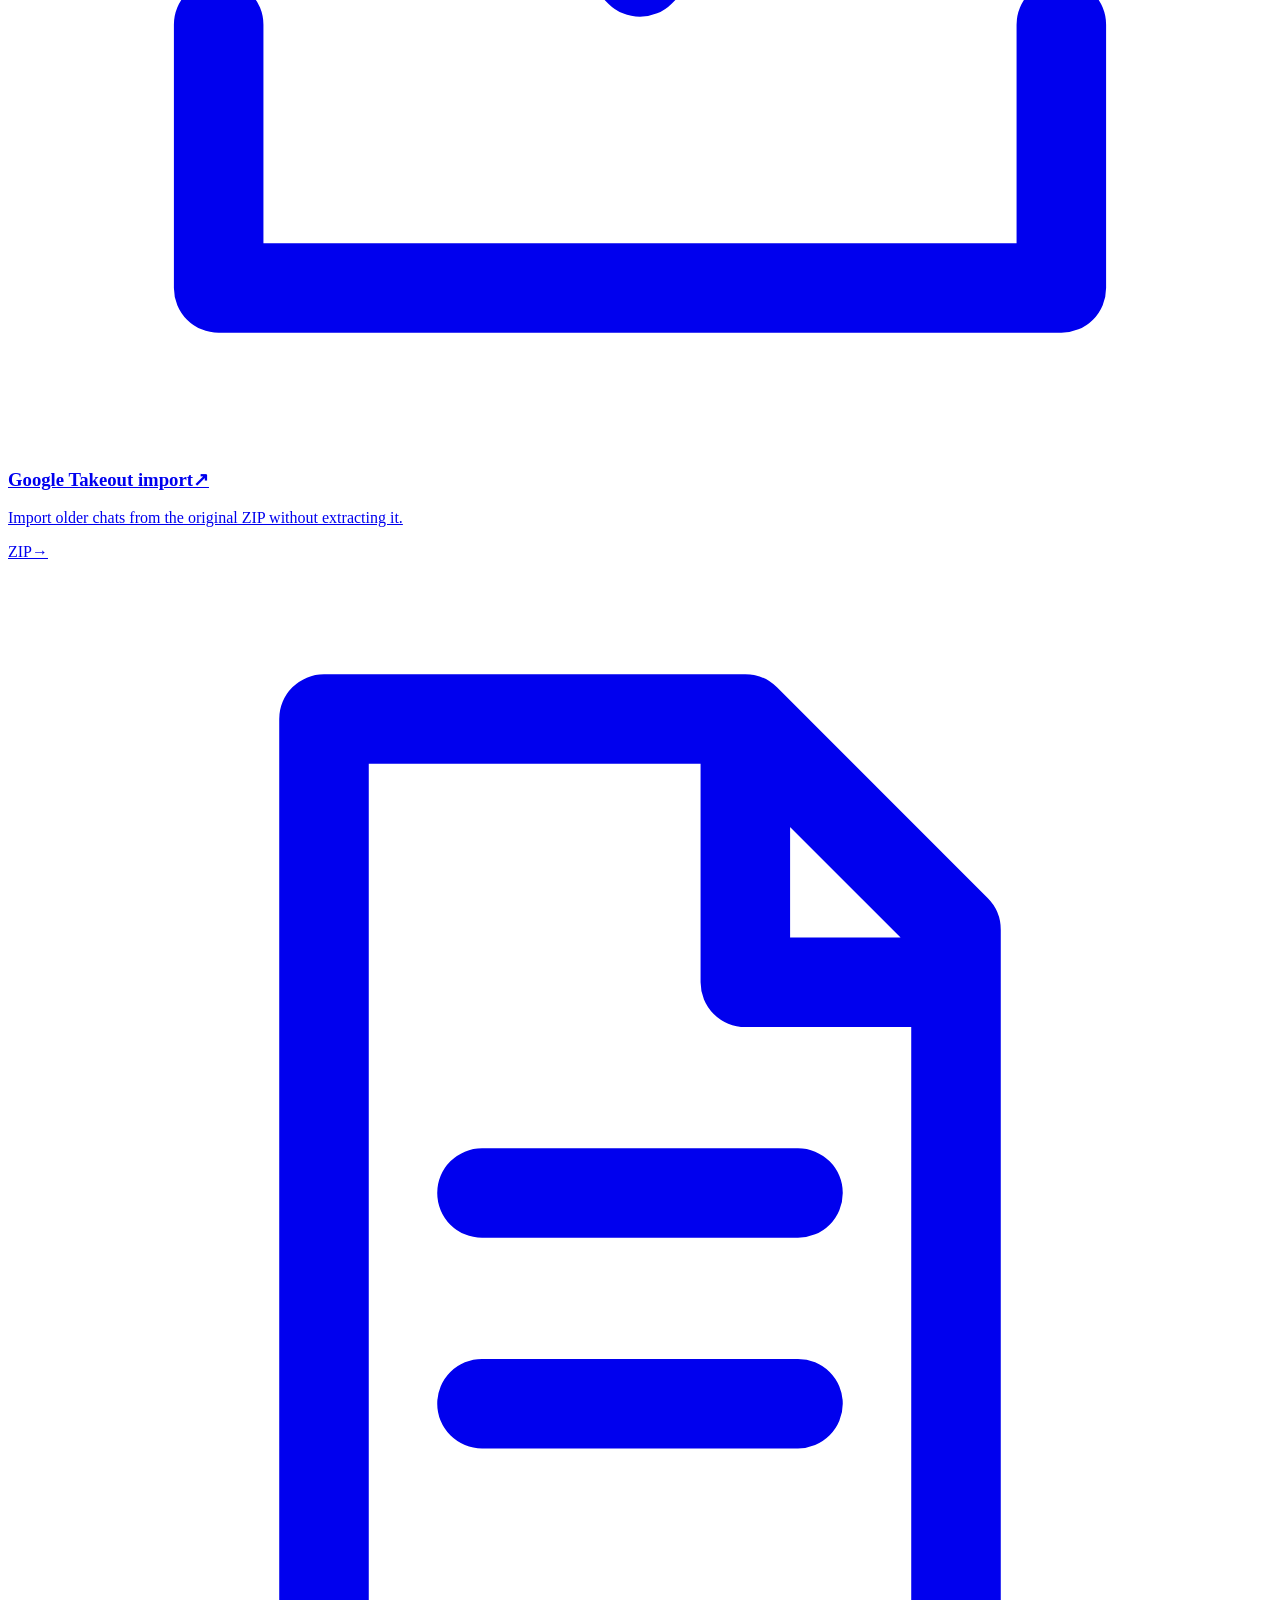
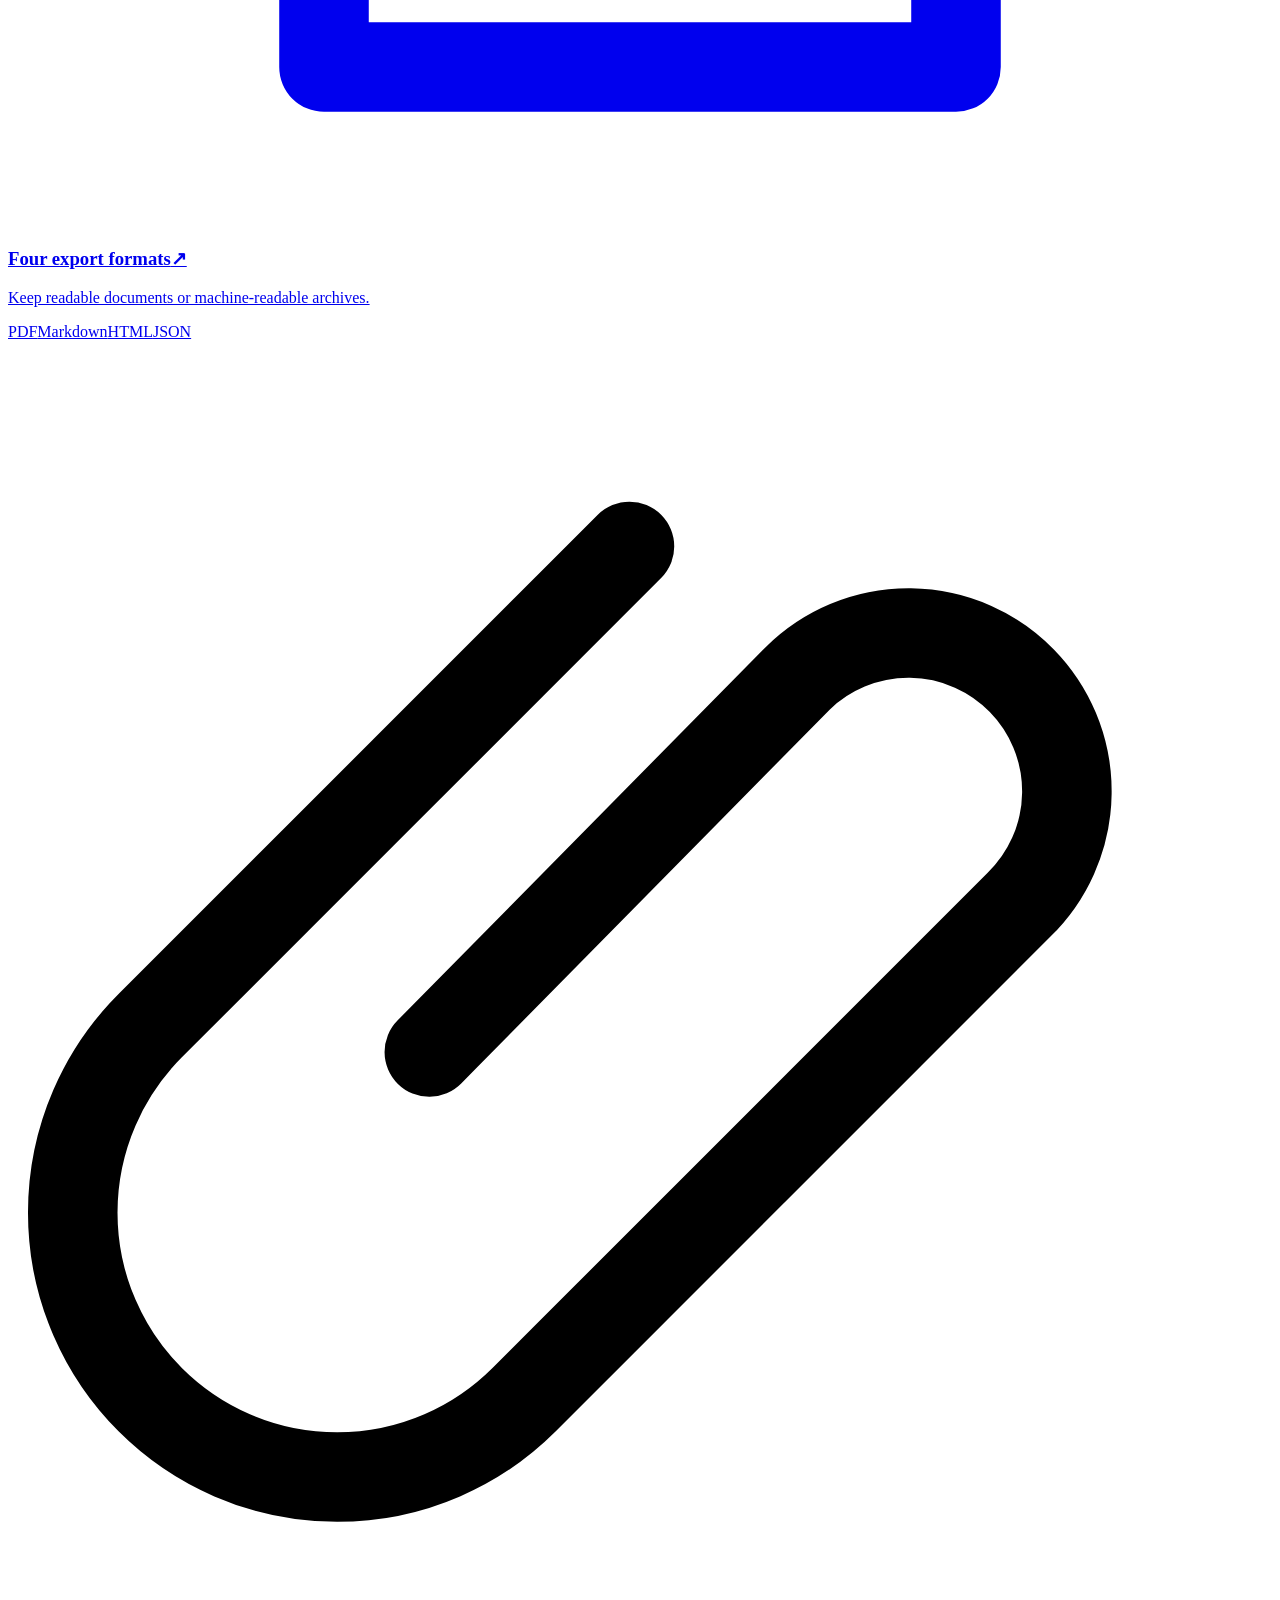
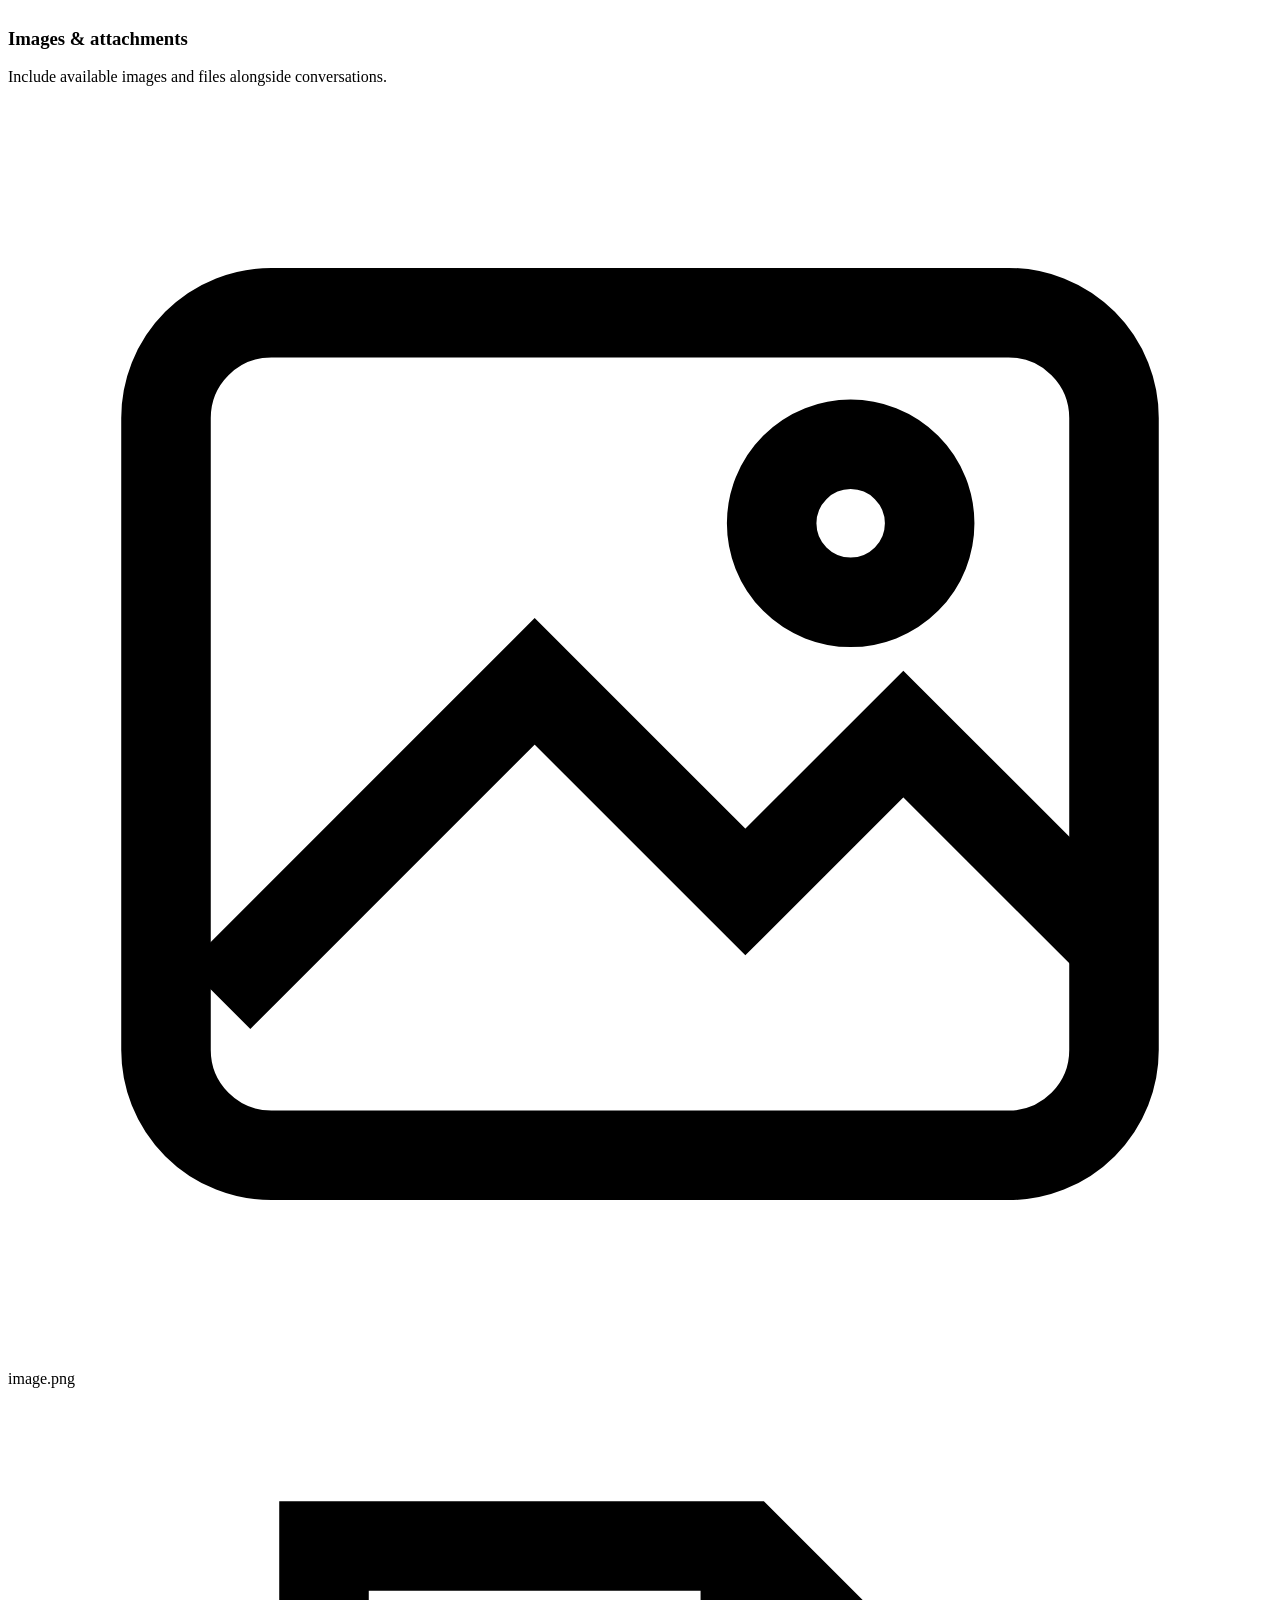
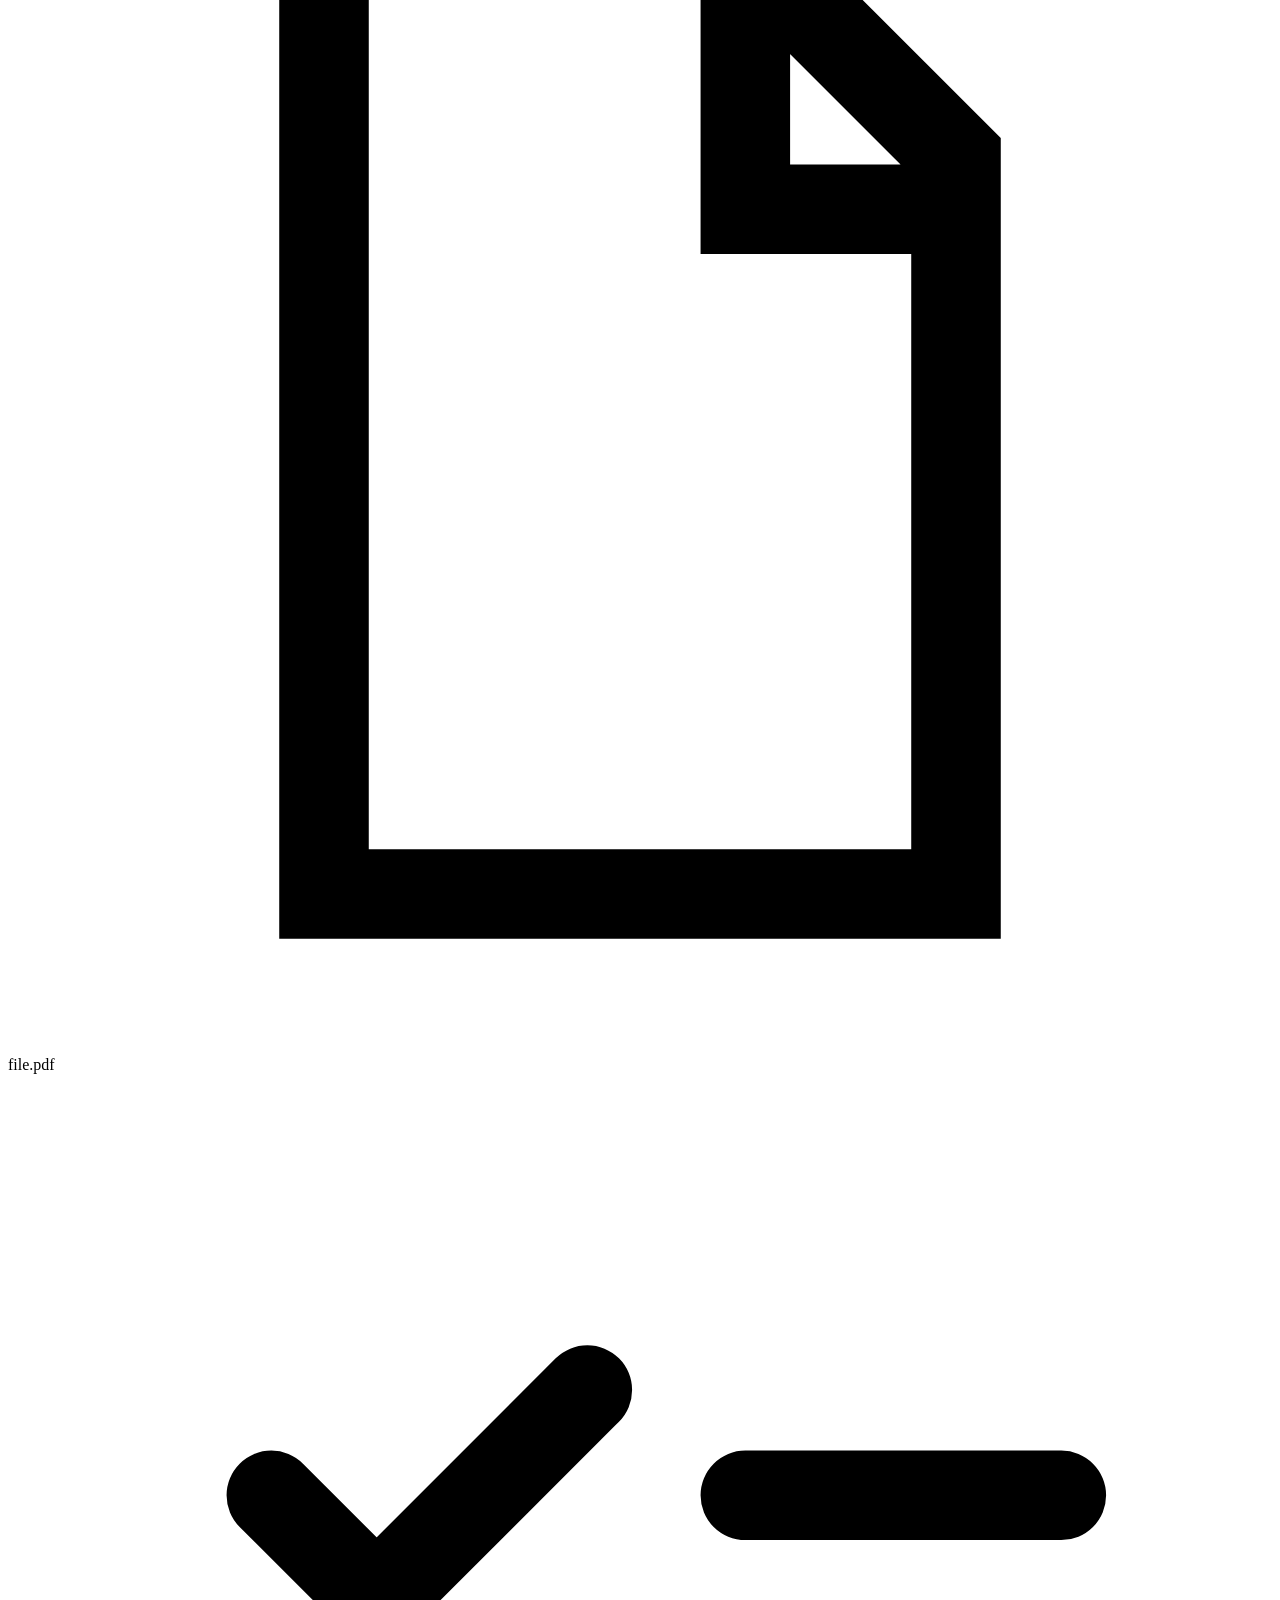
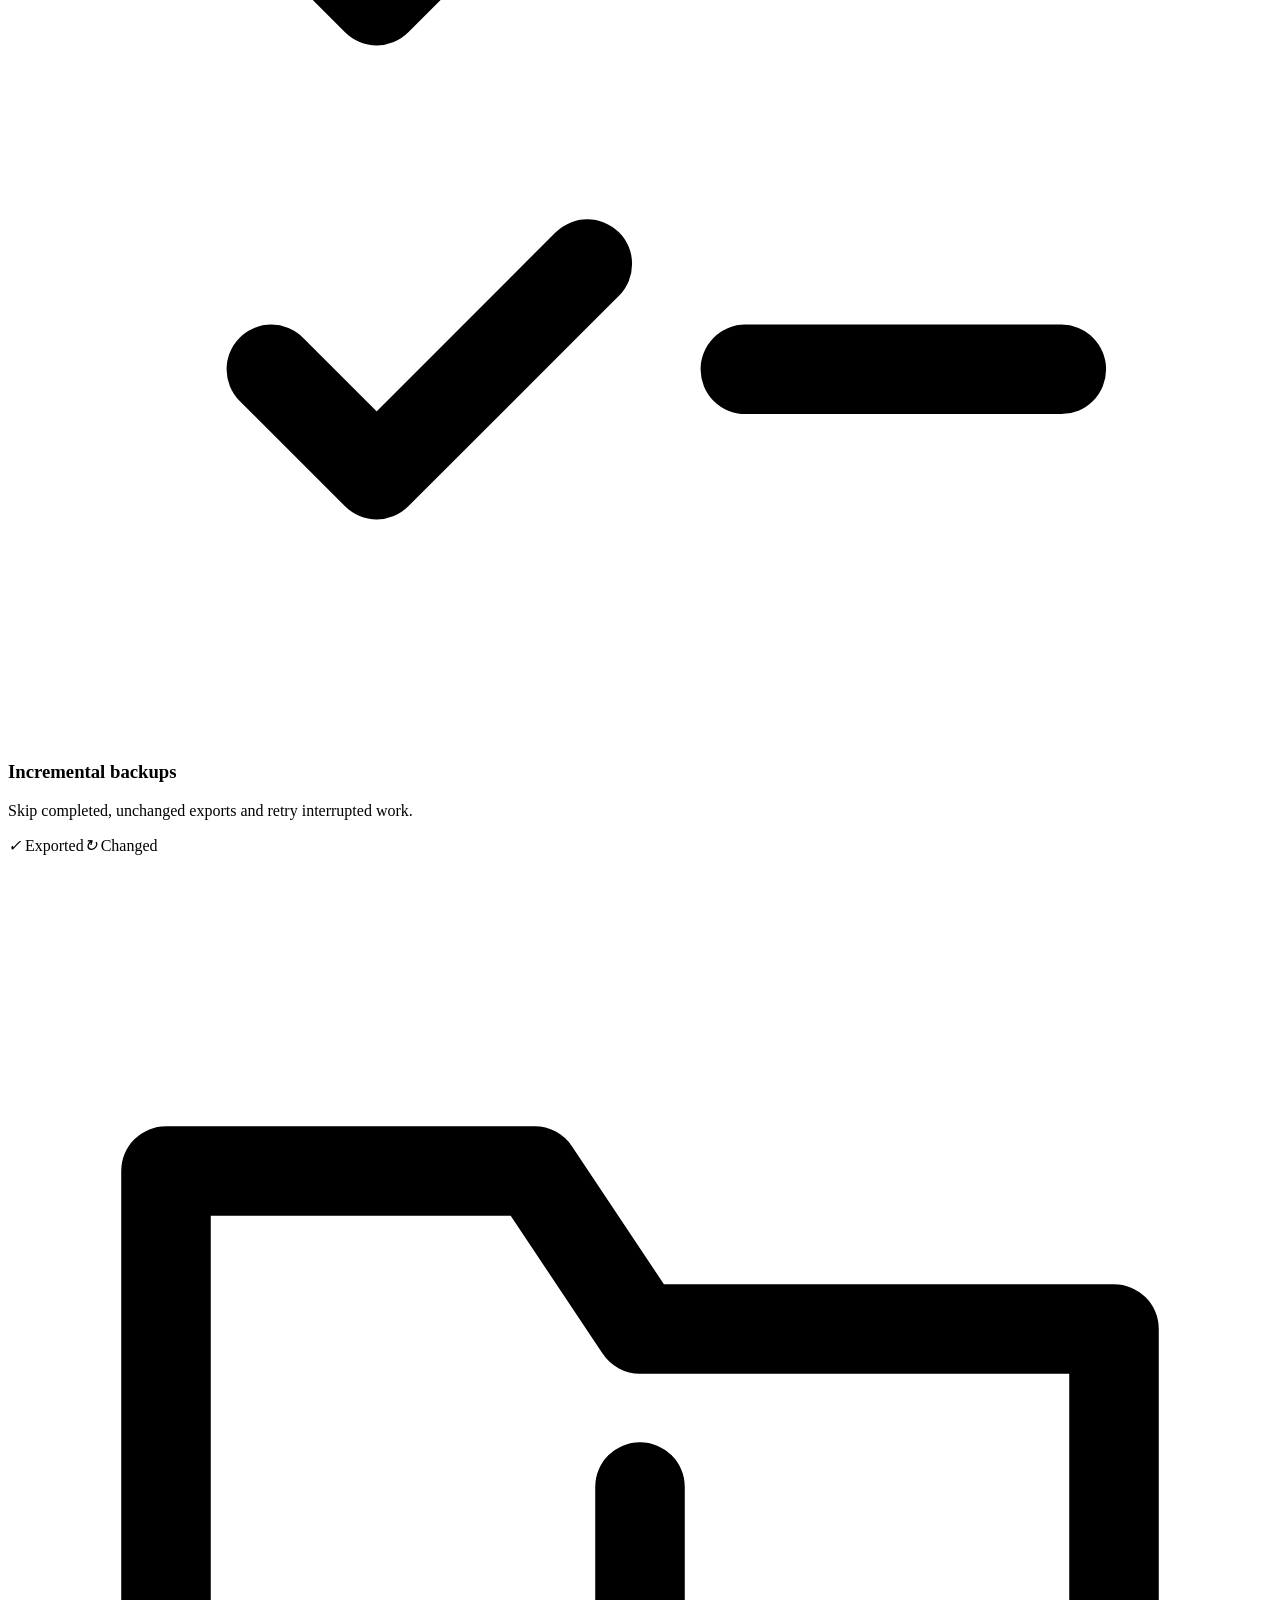
==== commit d12292bd: "Polish mobile feature presentation and use direct product language" ====
--- a/public/index.html
+++ b/public/index.html
@@ -10,7 +10,7 @@
   <link rel="canonical" href="https://otlfrosta.com/">
   <link rel="icon" href="/assets/icon.png" type="image/png" sizes="128x128">
   <link rel="stylesheet" href="/styles.css?v=20261126-compact">
-  <link rel="stylesheet" href="/features.css?v=1">
+  <link rel="stylesheet" href="/features.css?v=2">
   <script src="/utm.js?v=2" defer></script>
   <meta property="og:type" content="website">
   <meta property="og:title" content="Gemini Exporter — Free local Gemini chat backup">
@@ -40,8 +40,8 @@
   <main id="main">
     <section class="hero wrap" aria-labelledby="hero-title">
       <div class="hero-copy">
-        <h1 id="hero-title">Export &amp; back up your <span>Gemini chats.</span></h1>
-        <p class="hero-subtitle">Save one chat or your entire accessible history directly to your device.</p>
+        <h1 id="hero-title">Export your <span>Gemini chats.</span></h1>
+        <p class="hero-subtitle">Save a single chat or back up your accessible history directly to your device.</p>
         <div class="hero-actions">
           <a data-store-cta class="button button-primary" href="https://chromewebstore.google.com/detail/ldpbiafkgjlaooeplkiooljccpalpkgf?utm_source=otlfrosta.com&amp;utm_medium=website&amp;utm_campaign=hero" target="_blank" rel="noopener noreferrer">
             <svg class="chrome-icon" aria-hidden="true" viewBox="0 0 24 24"><circle cx="12" cy="12" r="10" fill="#fff"/><circle cx="12" cy="12" r="4.6" fill="#4285f4"/><path d="M11.2 2a10 10 0 0 1 9.5 5.5h-9l-2 3.3-4.8-7.1A9.9 9.9 0 0 1 11.2 2Z" fill="#fbbc04"/><path d="M2.4 9.3a10 10 0 0 0 8.6 12.6l4.4-7.6h-4.2L6.8 6.9 2.4 9.3Z" fill="#34a853"/><path d="M20.7 7.5a10 10 0 0 1-8.1 14.4l4.1-7.2-2.2-3.7 1.9-3.5h4.3Z" fill="#ea4335"/></svg>
@@ -92,14 +92,14 @@
         <a class="capability-card capability-link" id="takeout-import" href="/import-google-takeout-gemini">
           <svg class="feature-icon" viewBox="0 0 24 24" fill="none" stroke="currentColor" stroke-width="1.7" stroke-linecap="round" stroke-linejoin="round" aria-hidden="true"><path d="M12 3v12m-5-5 5 5 5-5M4 16v5h16v-5"/></svg>
           <h3>Google Takeout import<span class="capability-arrow" aria-hidden="true">↗</span></h3>
-          <p>Recover older accessible chats from an original Takeout ZIP.</p>
+          <p>Import older chats from the original ZIP without extracting it.</p>
           <div class="mini-visual mini-flow" aria-hidden="true"><span class="mini-file">ZIP</span><span class="flow-arrow">→</span><span class="mini-files"><i></i><i></i><i></i></span></div>
         </a>
         <a class="capability-card capability-link" id="export-formats" href="/export-gemini-chat-formats">
           <svg class="feature-icon" viewBox="0 0 24 24" fill="none" stroke="currentColor" stroke-width="1.7" stroke-linecap="round" stroke-linejoin="round" aria-hidden="true"><path d="M6 3h8l4 4v14H6zM14 3v5h4M9 12h6m-6 4h6"/></svg>
           <h3>Four export formats<span class="capability-arrow" aria-hidden="true">↗</span></h3>
           <p>Keep readable documents or machine-readable archives.</p>
-          <div class="mini-visual format-tags" aria-label="PDF, Markdown, HTML and JSON"><span class="tag-pdf">PDF</span><span class="tag-md">MD</span><span class="tag-html">HTML</span><span class="tag-json">JSON</span></div>
+          <div class="mini-visual format-tags" aria-label="PDF, Markdown, HTML and JSON"><span class="tag-pdf">PDF</span><span class="tag-md">Markdown</span><span class="tag-html">HTML</span><span class="tag-json">JSON</span></div>
         </a>
         <article class="capability-card" id="attachments">
           <svg class="feature-icon" viewBox="0 0 24 24" fill="none" stroke="currentColor" stroke-width="1.7" stroke-linecap="round" stroke-linejoin="round" aria-hidden="true"><path d="M8 13.5 15 6.4a3 3 0 0 1 4.2 4.3l-9.4 9.4a5 5 0 0 1-7.1-7.1l9.1-9.1"/></svg>
@@ -115,14 +115,14 @@
         </article>
         <article class="capability-card" id="delivery">
           <svg class="feature-icon" viewBox="0 0 24 24" fill="none" stroke="currentColor" stroke-width="1.7" stroke-linecap="round" stroke-linejoin="round" aria-hidden="true"><path d="M3 6h7l2 3h9v11H3z"/><path d="M12 12v5m-2-2 2 2 2-2"/></svg>
-          <h3>Flexible file delivery</h3>
+          <h3>Downloads &amp; folders</h3>
           <p>Download a ZIP or write files directly to a local folder.</p>
           <div class="mini-visual delivery-tags" aria-hidden="true"><span>↓ Browser download</span><span>▱ Local folder</span></div>
         </article>
         <article class="capability-card" id="catalog">
           <svg class="feature-icon" viewBox="0 0 24 24" fill="none" stroke="currentColor" stroke-width="1.7" stroke-linecap="round" stroke-linejoin="round" aria-hidden="true"><circle cx="10.5" cy="10.5" r="6.5"/><path d="m16 16 5 5"/></svg>
-          <h3>Search &amp; organize</h3>
-          <p>Find chats by search and filter, then review export status.</p>
+          <h3>Search &amp; filter</h3>
+          <p>Find conversations and review their export status.</p>
         </article>
         <a class="capability-card capability-link" id="local-privacy" href="/privacy">
           <svg class="feature-icon" viewBox="0 0 24 24" fill="none" stroke="currentColor" stroke-width="1.7" stroke-linecap="round" stroke-linejoin="round" aria-hidden="true"><path d="M12 3 4 6v6c0 4.5 3.5 7 8 9 4.5-2 8-4.5 8-9V6z"/><path d="m9 12 2 2 4-4"/></svg>
@@ -131,7 +131,7 @@
         </a>
         <article class="capability-card" id="interface">
           <svg class="feature-icon" viewBox="0 0 24 24" fill="none" stroke="currentColor" stroke-width="1.7" stroke-linecap="round" stroke-linejoin="round" aria-hidden="true"><circle cx="12" cy="12" r="9"/><path d="M12 3a9 9 0 0 0 0 18z" fill="currentColor" stroke="none"/></svg>
-          <h3>Make it yours</h3>
+          <h3>Languages &amp; themes</h3>
           <p>English and 简体中文 interface, with light and dark themes.</p>
         </article>
       </div>
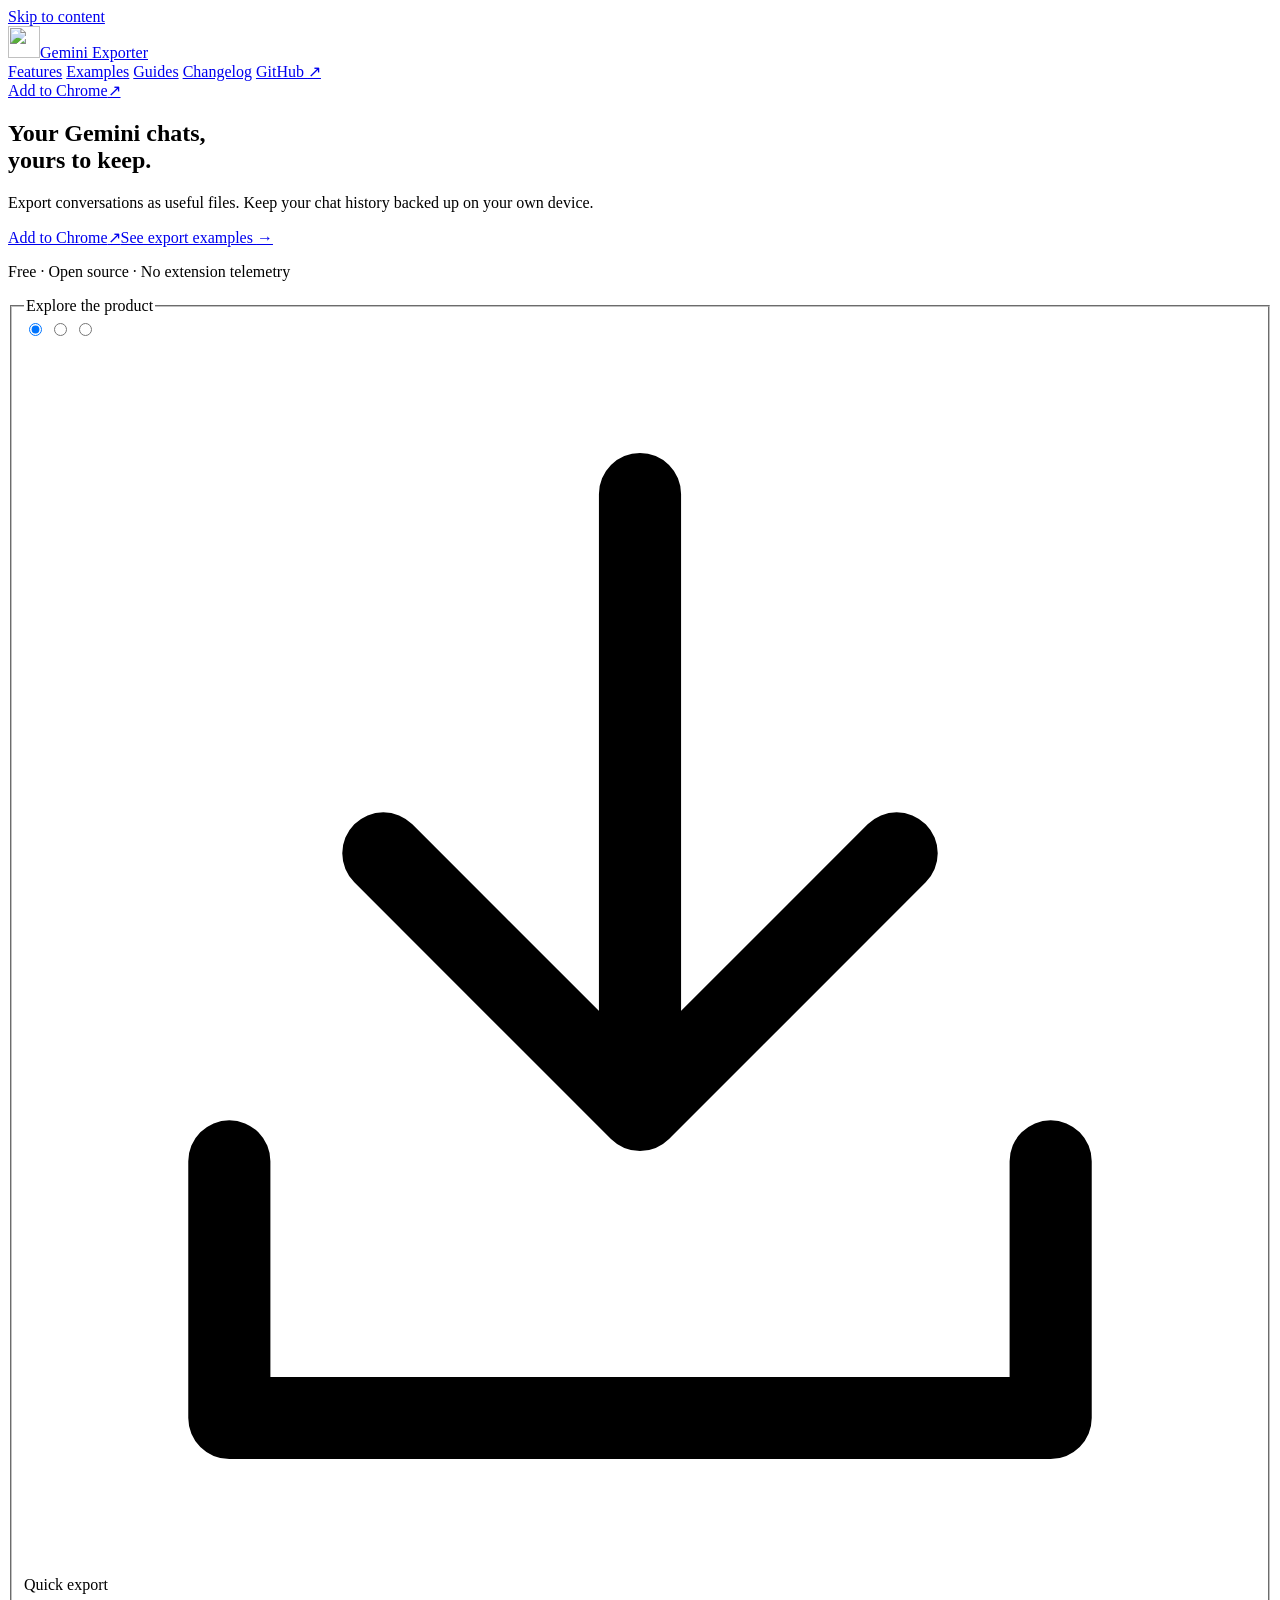
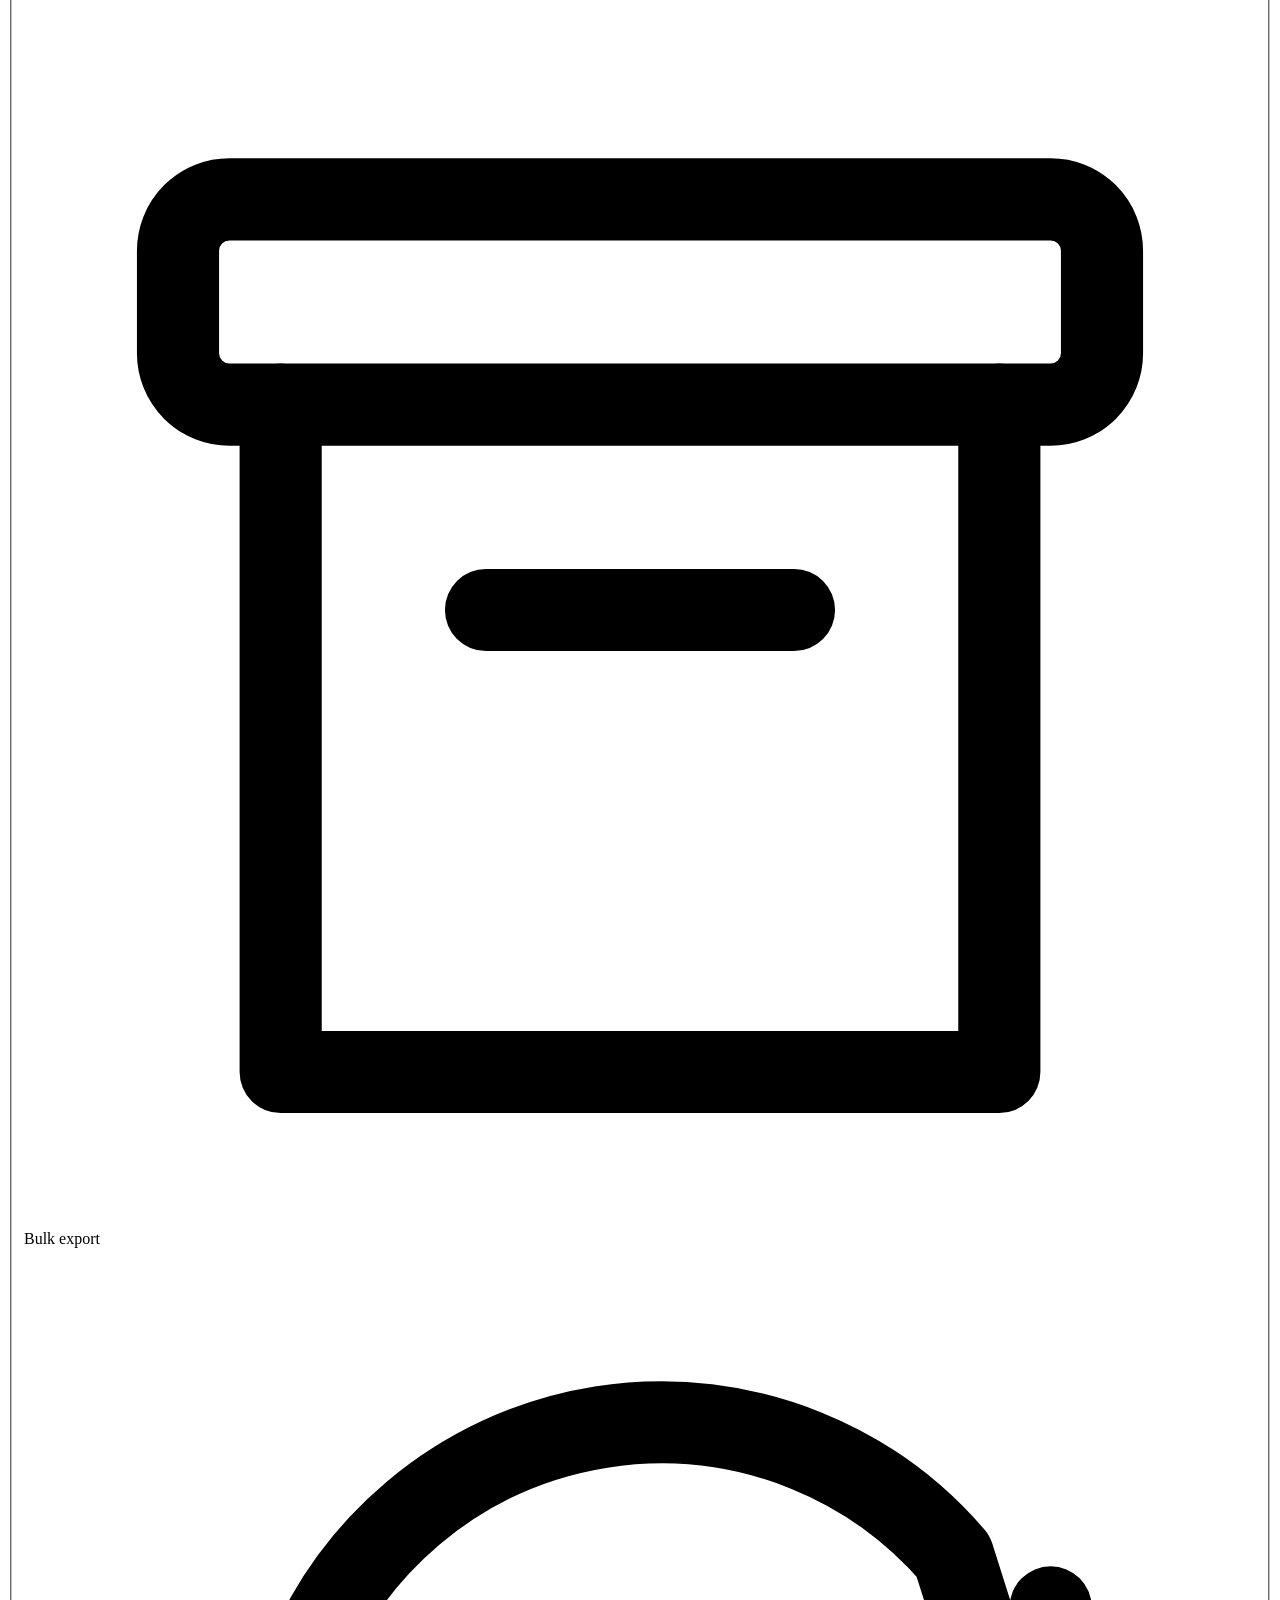
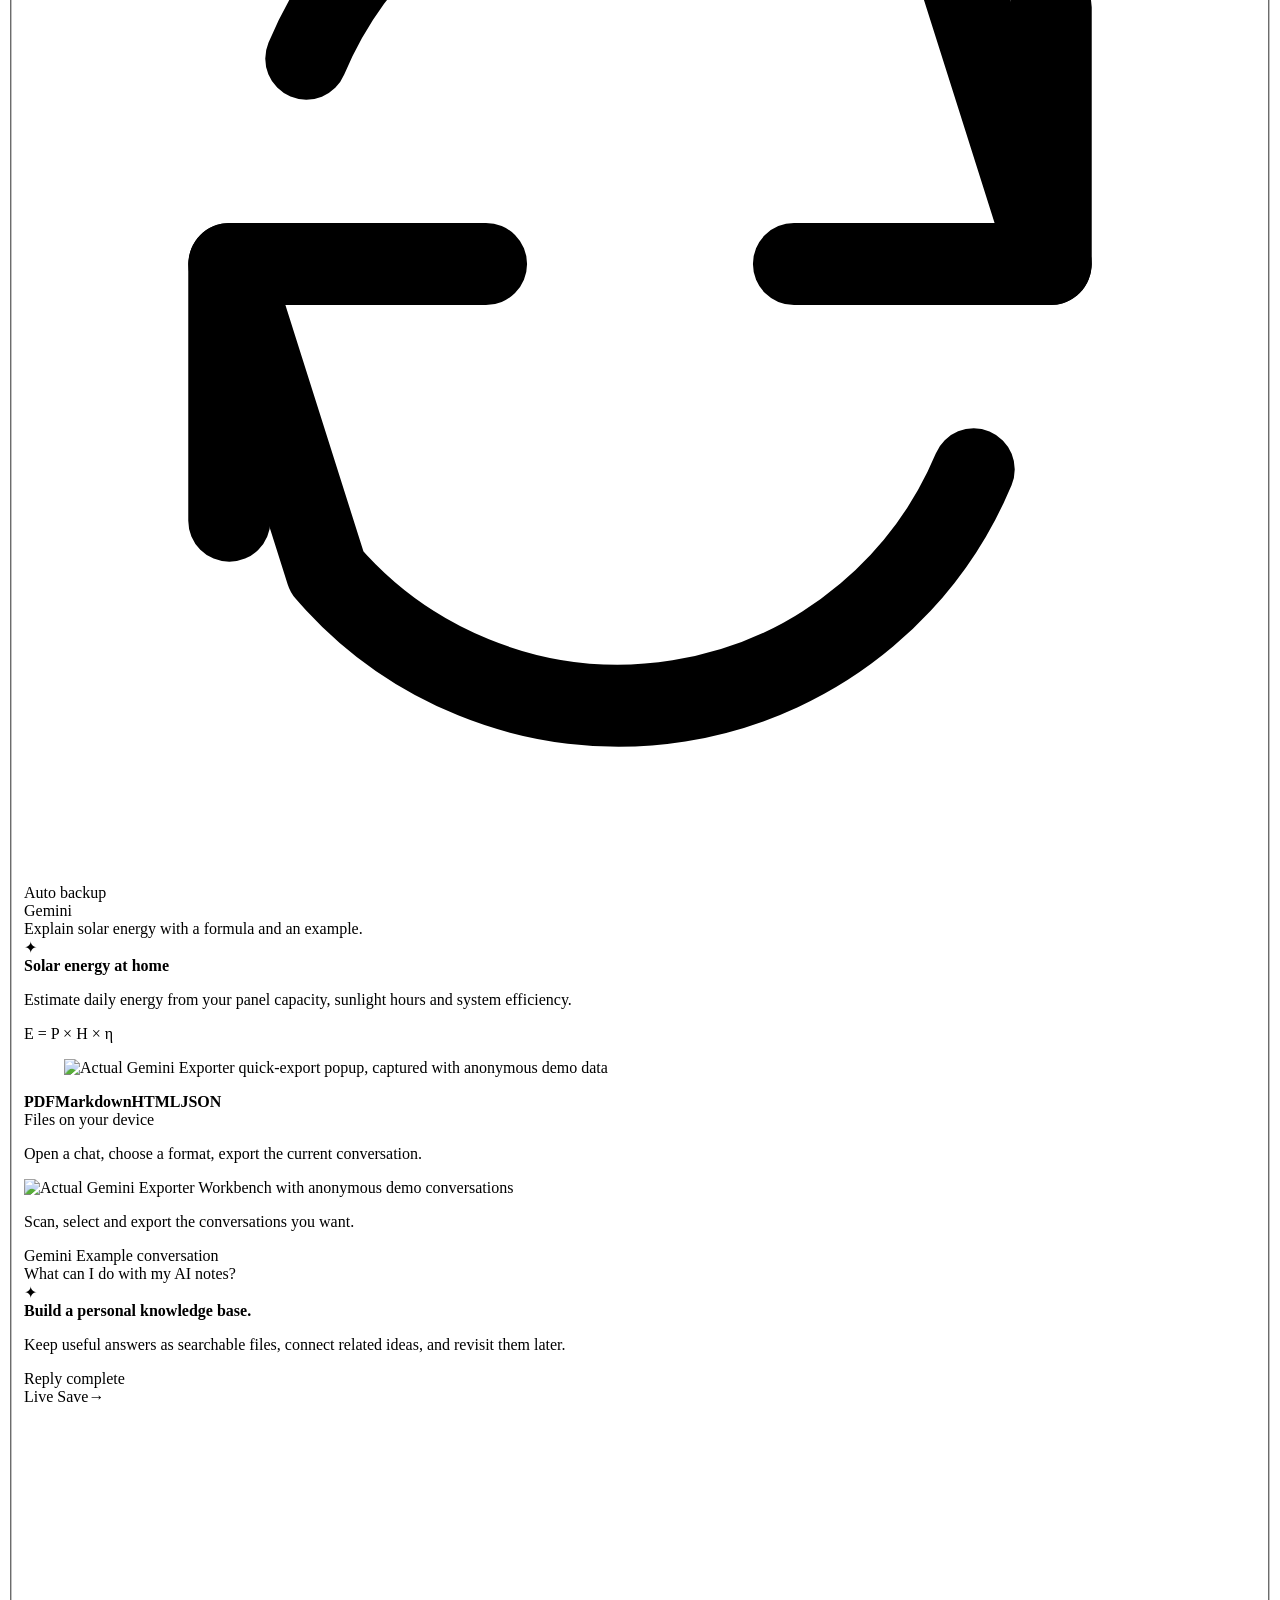
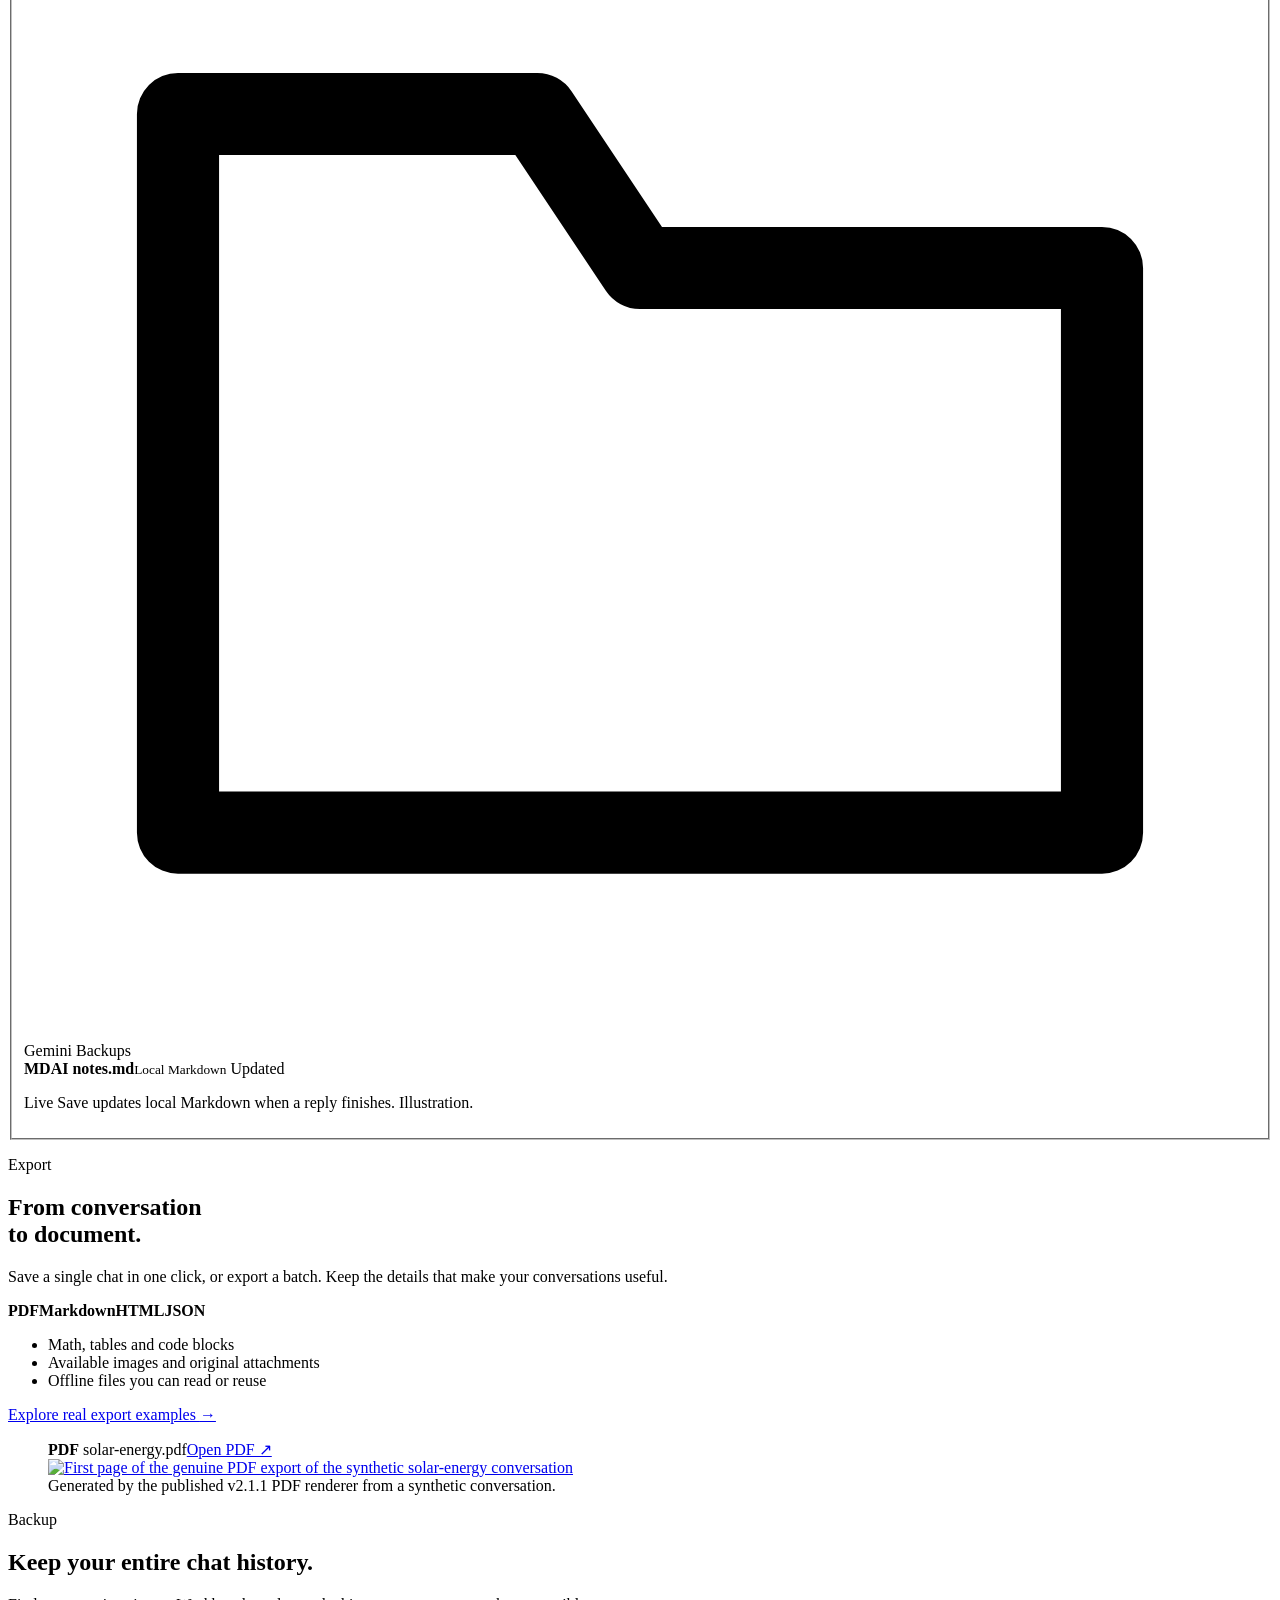
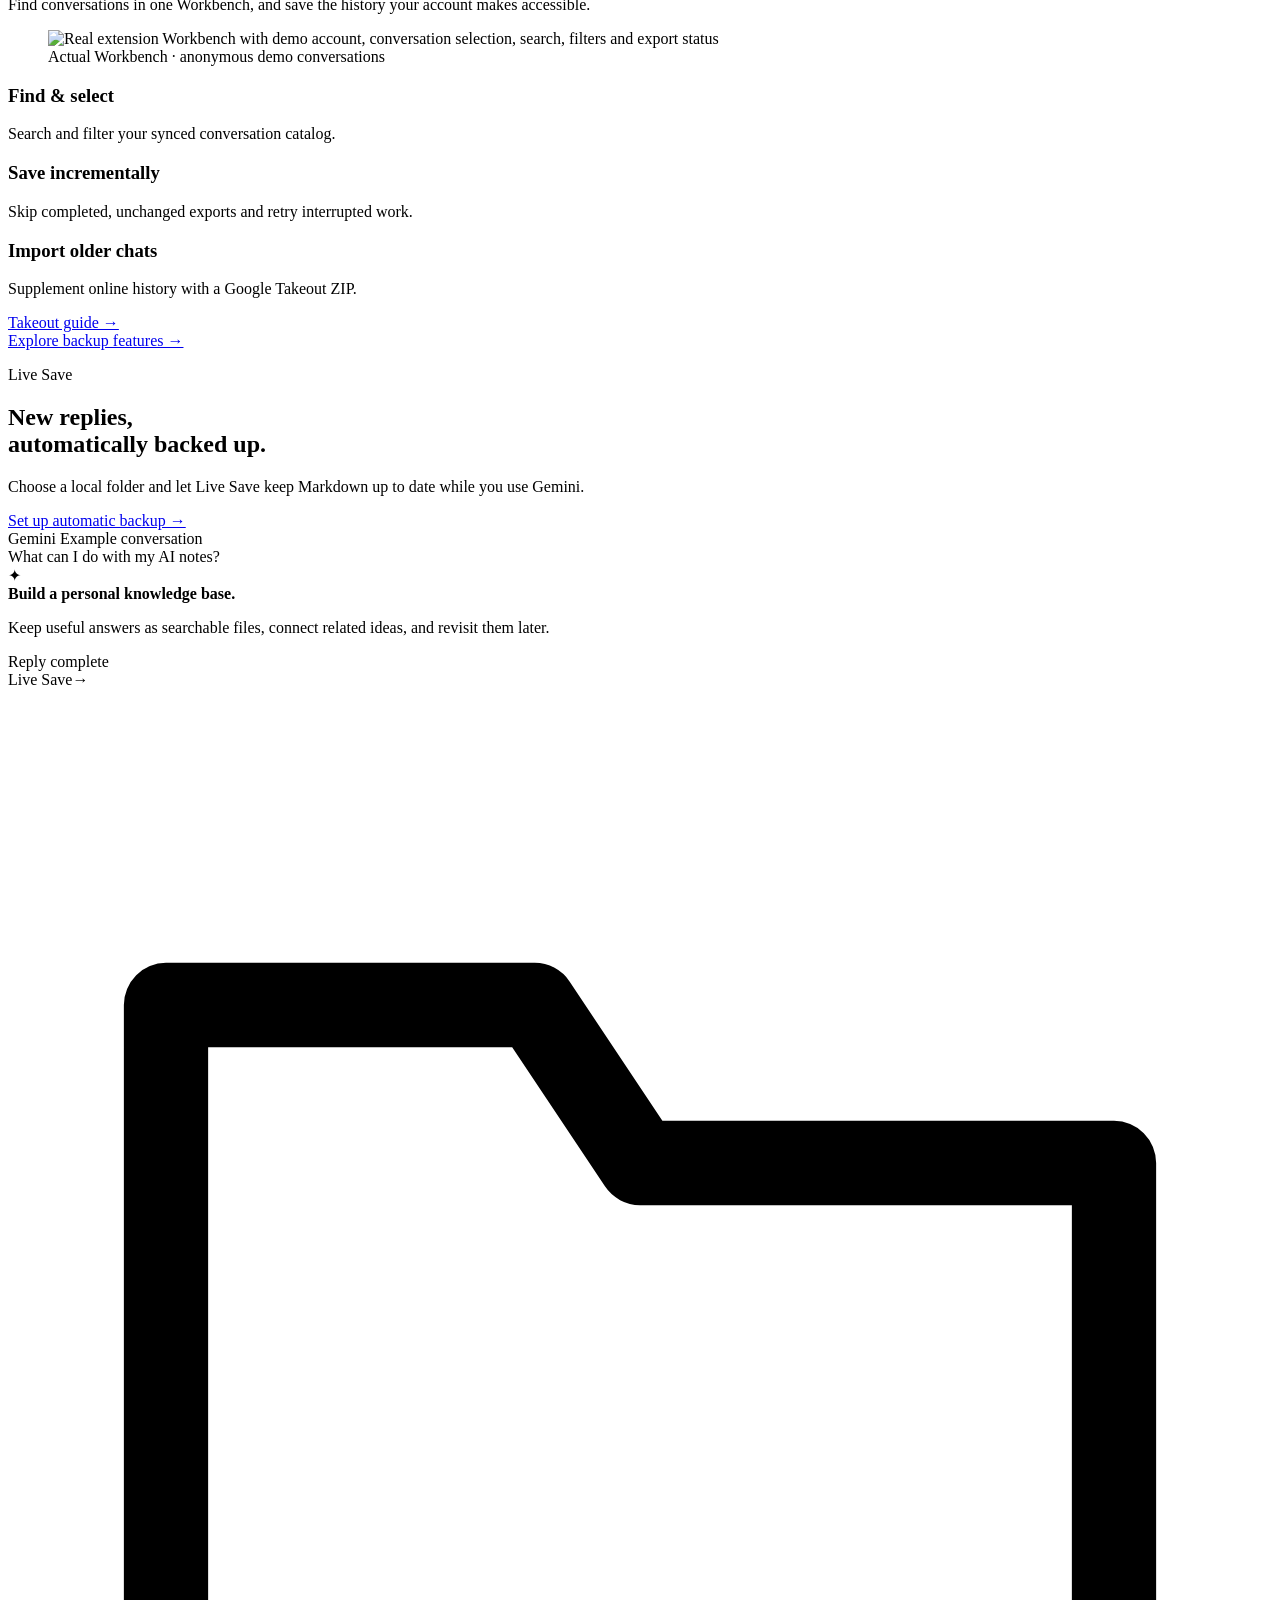
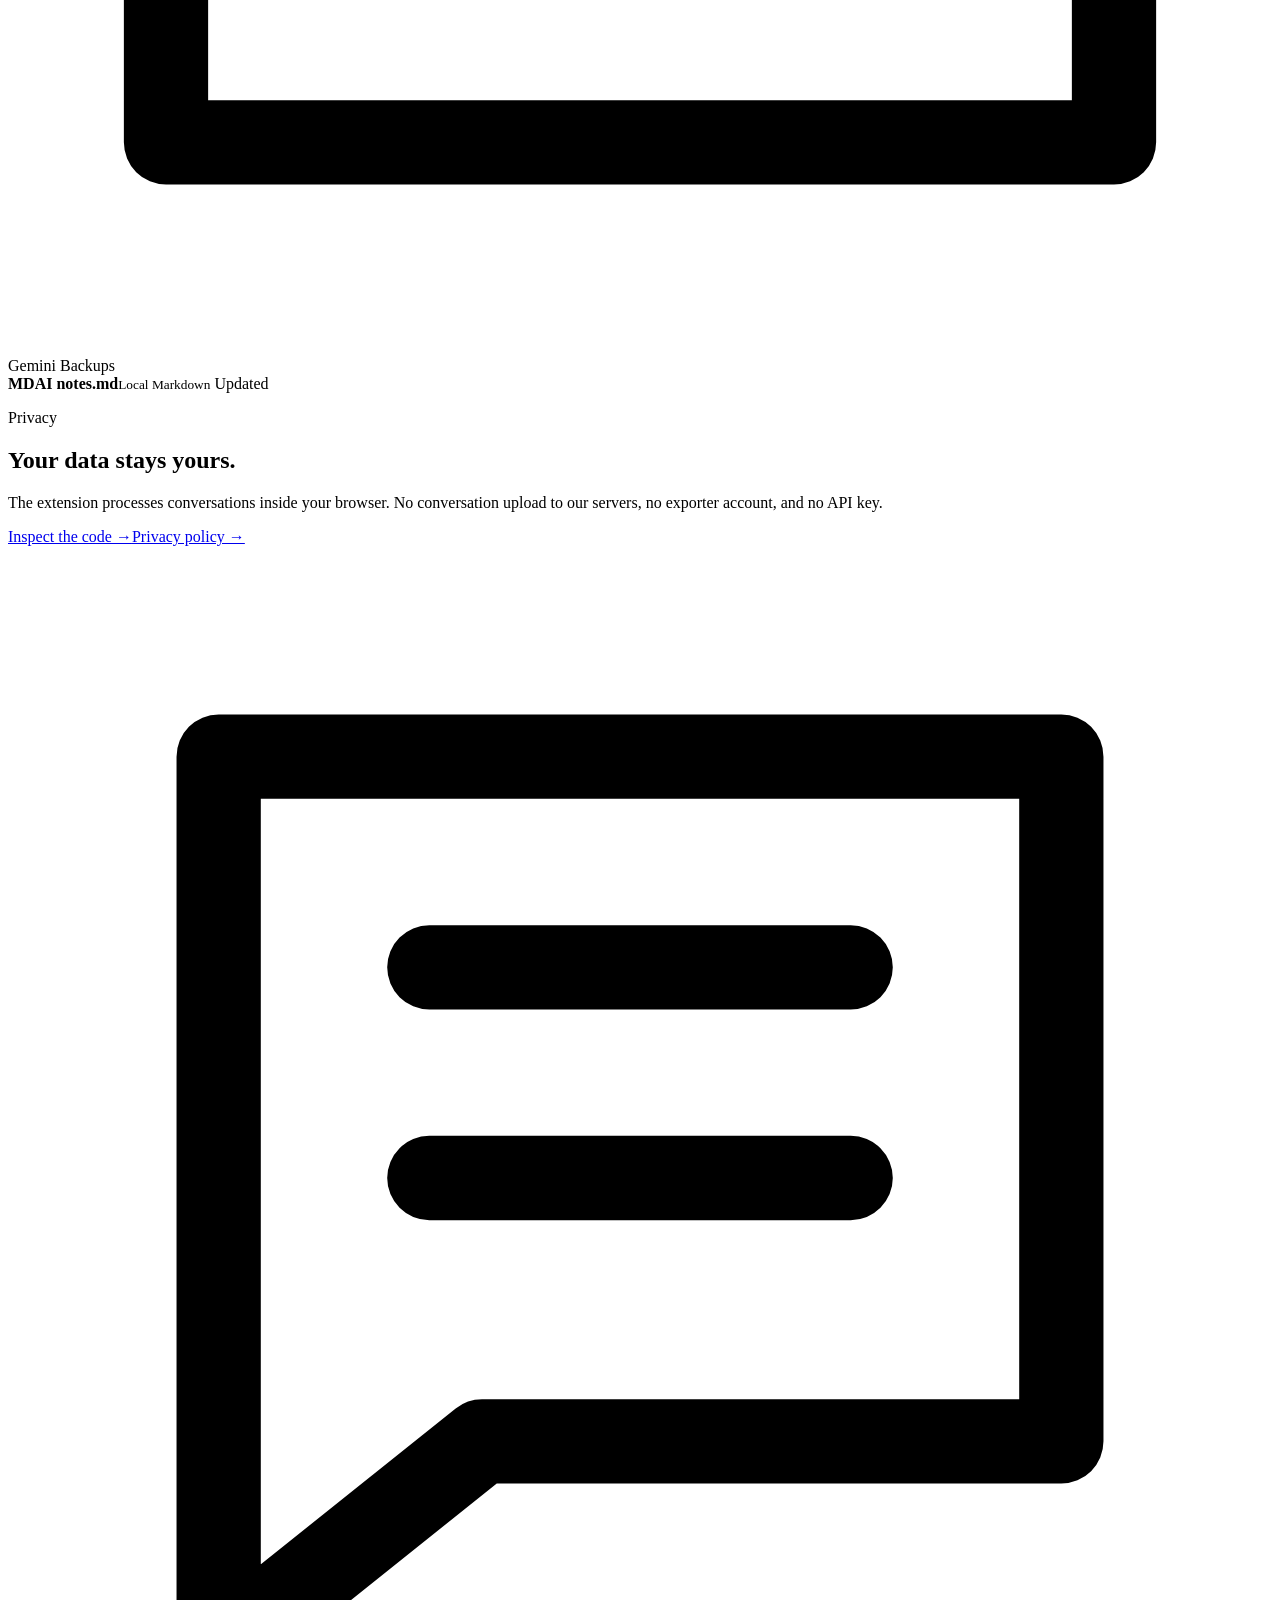
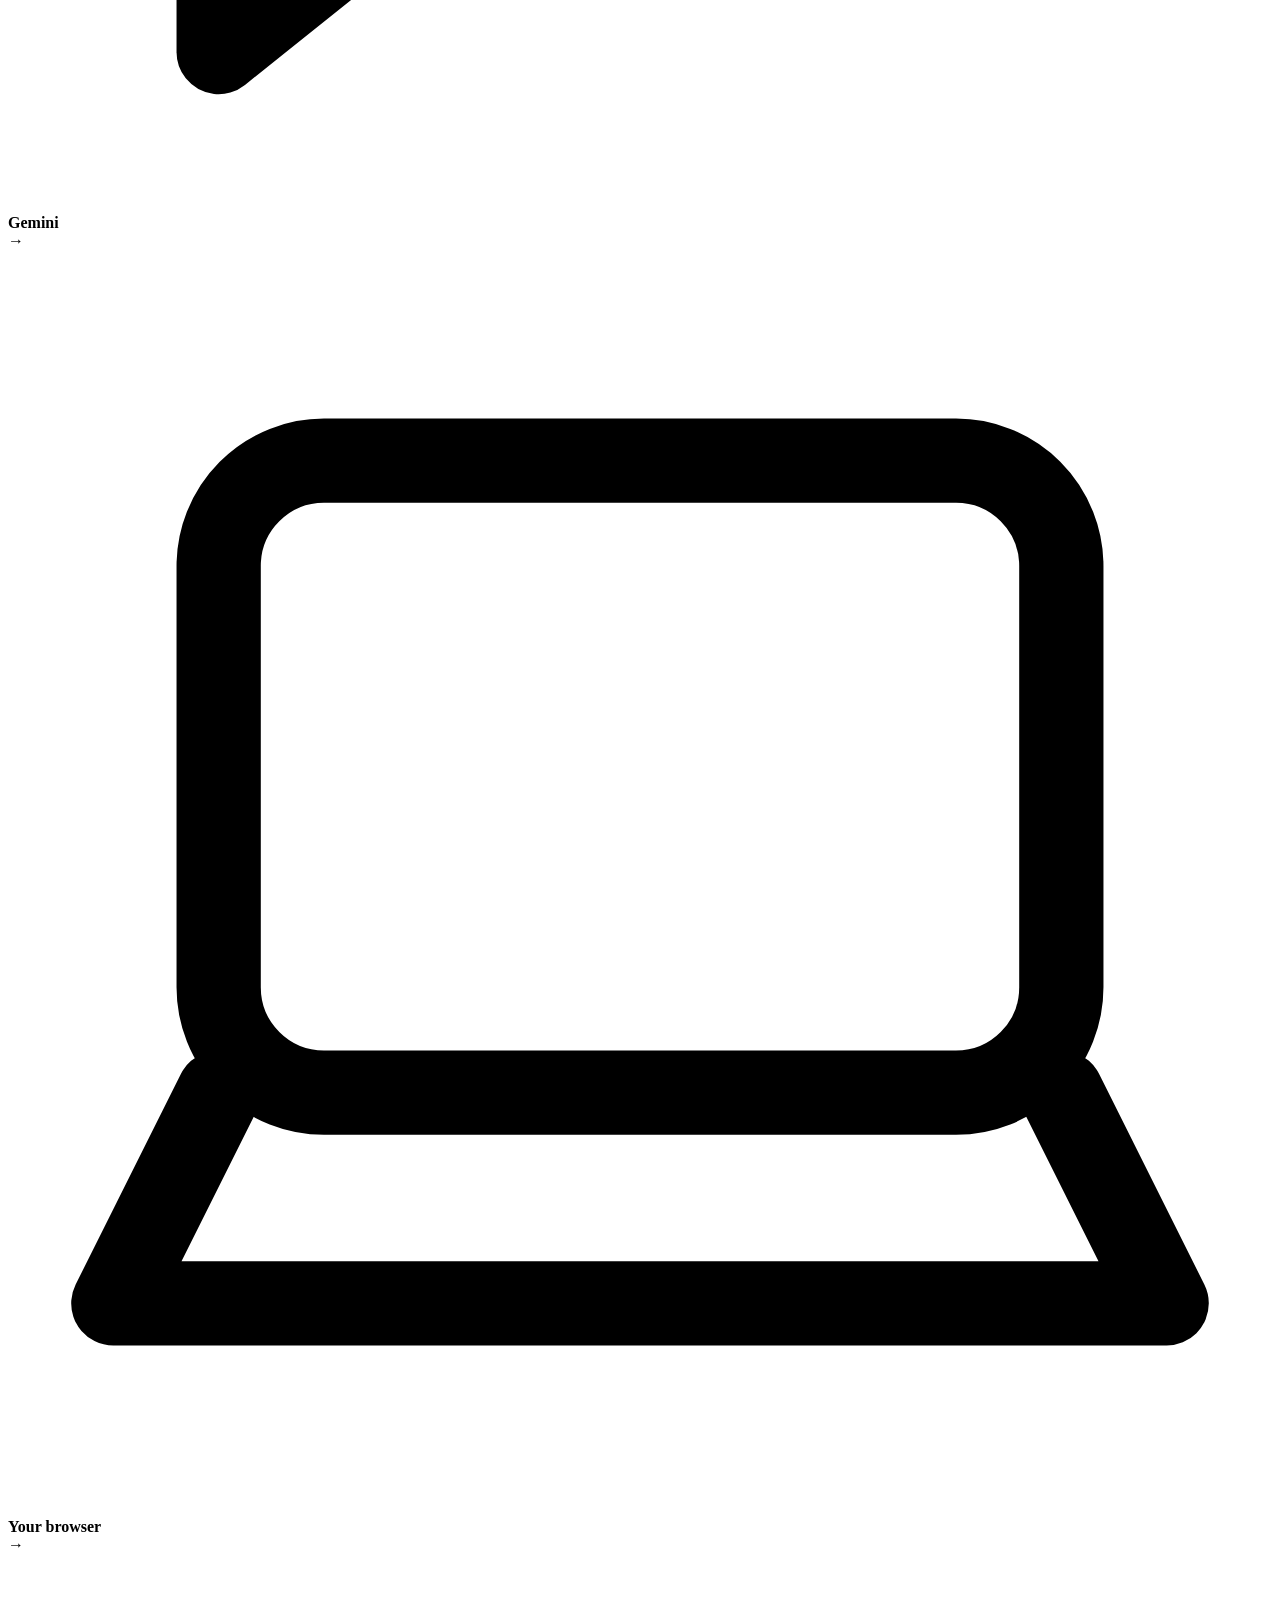
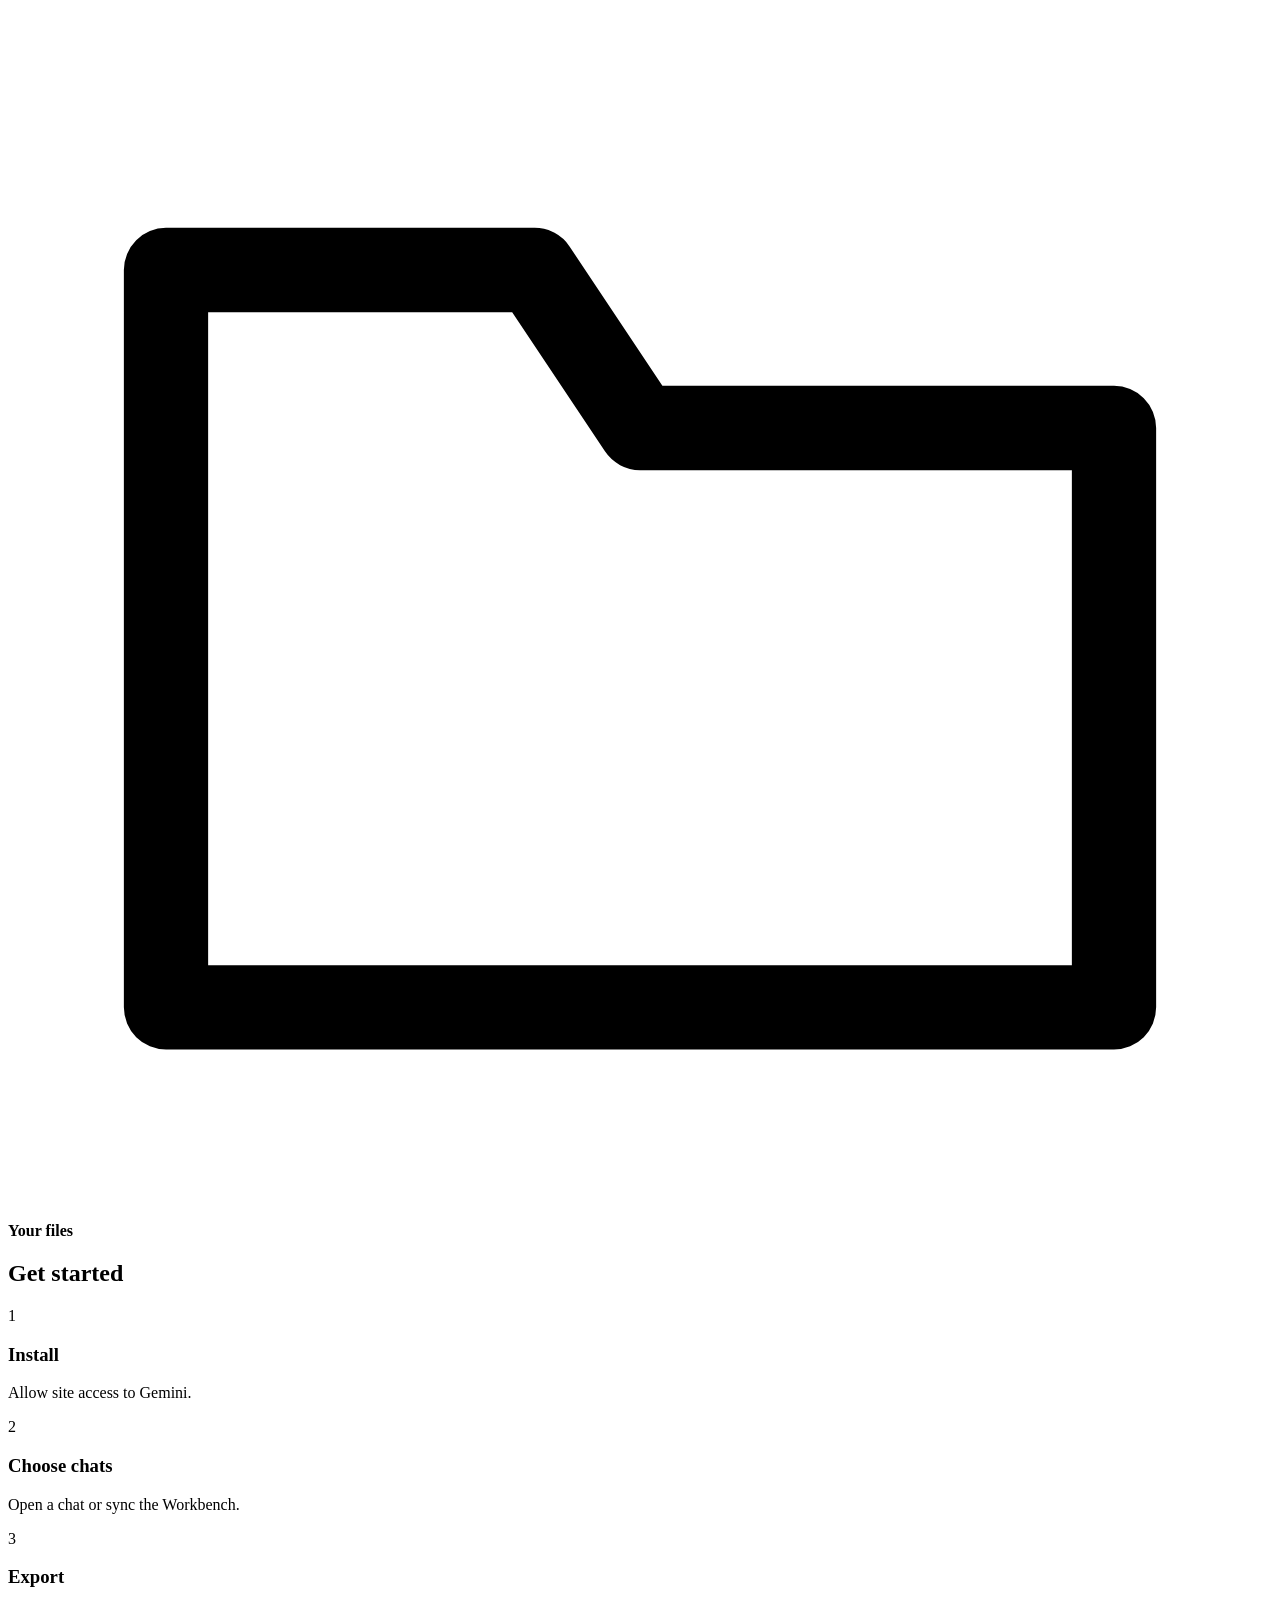
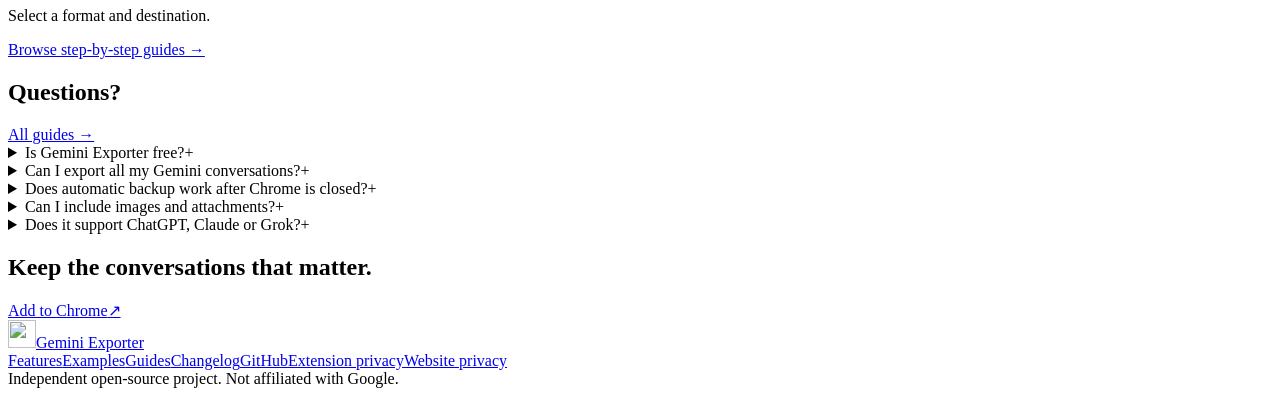
==== commit b0c391c3: "Redesign website around product workflows and reproducible export examples" ====
--- a/public/index.html
+++ b/public/index.html
@@ -5,202 +5,135 @@
   <meta name="viewport" content="width=device-width, initial-scale=1">
   <meta name="color-scheme" content="light">
   <meta name="theme-color" content="#ffffff">
-  <meta name="description" content="Export all Gemini chats with a free, open-source Chrome extension. Save Google Gemini conversations to Markdown, PDF, HTML or JSON, import Takeout ZIP files and enable local Markdown backups.">
+  <meta name="description" content="Export Google Gemini conversations to PDF, Markdown, HTML or JSON. Bulk export chat history, import Takeout ZIPs and automatically back up Markdown locally.">
   <meta name="robots" content="index, follow, max-image-preview:large">
   <link rel="canonical" href="https://otlfrosta.com/">
   <link rel="icon" href="/assets/icon.png" type="image/png" sizes="128x128">
   <link rel="stylesheet" href="/styles.css?v=20261126-compact">
-  <link rel="stylesheet" href="/features.css?v=2">
+  <link rel="stylesheet" href="/product.css?v=1">
+  <link rel="stylesheet" href="/analytics.css?v=20261126-light">
   <script src="/utm.js?v=2" defer></script>
+  <script defer src="/analytics.js?v=1"></script>
   <meta property="og:type" content="website">
-  <meta property="og:title" content="Gemini Exporter — Free local Gemini chat backup">
+  <meta property="og:title" content="Gemini Exporter — Free Gemini Chat Export &amp; Local Backup">
   <meta property="og:site_name" content="Gemini Exporter">
-  <meta property="og:description" content="Bulk-export Gemini conversations, import Google Takeout archives, and save local Markdown, PDF, HTML or JSON files. Free and open source.">
+  <meta property="og:description" content="Export Google Gemini conversations to PDF, Markdown, HTML or JSON. Bulk export chat history, import Takeout ZIPs and automatically back up Markdown locally.">
   <meta property="og:url" content="https://otlfrosta.com/">
-  <meta property="og:image" content="https://otlfrosta.com/assets/workbench.png">
+  <meta property="og:image" content="https://otlfrosta.com/demo/workbench.png">
   <meta name="twitter:card" content="summary_large_image">
-  <title>Gemini Exporter — Free Local Gemini Chat Backup &amp; Export</title>
-  <link rel="stylesheet" href="/analytics.css?v=20261126-light">
-  <script defer src="/analytics.js?v=1"></script>
+  <title>Gemini Exporter — Free Gemini Chat Export &amp; Local Backup</title>
 </head>
-<body>
+<body class="product-page home-page">
   <a class="skip-link" href="#main">Skip to content</a>
-  <header class="site-header wrap" id="top">
-    <a class="brand" href="/" aria-label="Gemini Exporter homepage">
-      <img class="brand-icon" src="/assets/icon.png" width="32" height="32" alt="">
-      <span>Gemini Exporter<span class="brand-dot">.</span></span>
-    </a>
-    <nav class="nav" aria-label="Main navigation">
-      <a class="nav-features" href="#use-cases">Features</a><a class="nav-how" href="#how-it-works">How it works</a><a class="nav-faq" href="#faq">FAQ</a>
-      <a class="nav-github" href="https://github.com/OTLFrostA/gemini-exporter" target="_blank" rel="noopener noreferrer">GitHub <span aria-hidden="true">↗</span></a>
-      <a data-store-cta class="nav-store" href="https://chromewebstore.google.com/detail/ldpbiafkgjlaooeplkiooljccpalpkgf?utm_source=otlfrosta.com&amp;utm_medium=website&amp;utm_campaign=navigation" target="_blank" rel="noopener noreferrer">Add to Chrome <span aria-hidden="true">↗</span></a>
+  <header class="site-header product-header wrap" id="top">
+    <a class="brand" href="/" aria-label="Gemini Exporter homepage"><img class="brand-icon" src="/assets/icon.png" width="32" height="32" alt=""><span>Gemini Exporter</span></a>
+    <nav class="nav product-nav" aria-label="Main navigation">
+      <a href="/features">Features</a>
+      <a href="/examples">Examples</a>
+      <a href="/guides">Guides</a>
+      <a href="/changelog">Changelog</a>
+      <a class="product-github" href="https://github.com/OTLFrostA/gemini-exporter" target="_blank" rel="noopener noreferrer">GitHub <span aria-hidden="true">↗</span></a>
     </nav>
+    <a data-store-cta class="nav-store product-nav-store" href="https://chromewebstore.google.com/detail/ldpbiafkgjlaooeplkiooljccpalpkgf?utm_source=otlfrosta.com&amp;utm_medium=website&amp;utm_campaign=navigation" target="_blank" rel="noopener noreferrer">Add to Chrome<span aria-hidden="true">↗</span></a>
   </header>
-
   <main id="main">
-    <section class="hero wrap" aria-labelledby="hero-title">
-      <div class="hero-copy">
-        <h1 id="hero-title">Export your <span>Gemini chats.</span></h1>
-        <p class="hero-subtitle">Save a single chat or back up your accessible history directly to your device.</p>
-        <div class="hero-actions">
-          <a data-store-cta class="button button-primary" href="https://chromewebstore.google.com/detail/ldpbiafkgjlaooeplkiooljccpalpkgf?utm_source=otlfrosta.com&amp;utm_medium=website&amp;utm_campaign=hero" target="_blank" rel="noopener noreferrer">
-            <svg class="chrome-icon" aria-hidden="true" viewBox="0 0 24 24"><circle cx="12" cy="12" r="10" fill="#fff"/><circle cx="12" cy="12" r="4.6" fill="#4285f4"/><path d="M11.2 2a10 10 0 0 1 9.5 5.5h-9l-2 3.3-4.8-7.1A9.9 9.9 0 0 1 11.2 2Z" fill="#fbbc04"/><path d="M2.4 9.3a10 10 0 0 0 8.6 12.6l4.4-7.6h-4.2L6.8 6.9 2.4 9.3Z" fill="#34a853"/><path d="M20.7 7.5a10 10 0 0 1-8.1 14.4l4.1-7.2-2.2-3.7 1.9-3.5h4.3Z" fill="#ea4335"/></svg>
-            Add to Chrome <span aria-hidden="true">↗</span>
-          </a>
+    <section class="home-hero wrap" aria-labelledby="hero-title">
+      <div class="hero-title-group">
+        <h1 id="hero-title">Your Gemini chats,<br><span>yours to keep.</span></h1>
+        <p>Export conversations as useful files. Keep your chat history backed up on your own device.</p>
+        <div class="product-actions"><a data-store-cta class="button button-primary" href="https://chromewebstore.google.com/detail/ldpbiafkgjlaooeplkiooljccpalpkgf?utm_source=otlfrosta.com&amp;utm_medium=website&amp;utm_campaign=hero" target="_blank" rel="noopener noreferrer">Add to Chrome<span aria-hidden="true">↗</span></a><a class="text-link" href="/examples">See export examples <span aria-hidden="true">→</span></a></div>
+        <p class="hero-trust">Free <span>·</span> Open source <span>·</span> No extension telemetry</p>
+      </div>
+      <fieldset class="product-tour">
+        <legend class="sr-only">Explore the product</legend>
+        <input class="tour-radio" type="radio" id="tour-quick" name="product-tour" checked>
+        <input class="tour-radio" type="radio" id="tour-bulk" name="product-tour">
+        <input class="tour-radio" type="radio" id="tour-live" name="product-tour">
+        <div class="tour-tabs"><label for="tour-quick"><svg class="line-icon " viewBox="0 0 24 24" fill="none" stroke="currentColor" stroke-width="1.6" stroke-linecap="round" stroke-linejoin="round" aria-hidden="true"><path d="M12 3v12m-5-5 5 5 5-5M4 16v5h16v-5"/></svg> Quick export</label><label for="tour-bulk"><svg class="line-icon " viewBox="0 0 24 24" fill="none" stroke="currentColor" stroke-width="1.6" stroke-linecap="round" stroke-linejoin="round" aria-hidden="true"><rect x="3" y="4" width="18" height="4" rx="1"/><path d="M5 8v13h14V8m-10 4h6"/></svg> Bulk export</label><label for="tour-live"><svg class="line-icon " viewBox="0 0 24 24" fill="none" stroke="currentColor" stroke-width="1.6" stroke-linecap="round" stroke-linejoin="round" aria-hidden="true"><path d="M20 7v5h-5M4 17v-5h5"/><path d="M5.5 8a7.5 7.5 0 0 1 12.6-2L20 12M4 12l1.9 6A7.5 7.5 0 0 0 18.5 16"/></svg> Auto backup</label></div>
+        <div class="tour-stage">
+          <div class="tour-panel tour-quick">
+            <div class="tour-quick-visual">
+              <div class="demo-chat tour-conversation"><div class="demo-window-bar"><span class="demo-dot"></span> Gemini</div><div class="demo-user">Explain solar energy with a formula and an example.</div><div class="demo-answer"><span class="demo-sparkle">✦</span><div><strong>Solar energy at home</strong><p>Estimate daily energy from your panel capacity, sunlight hours and system efficiency.</p><div class="demo-equation">E = P × H × η</div></div></div></div>
+              <figure class="tour-popup"><img class="popup-image" src="/demo/popup.png" width="360" height="296" fetchpriority="high" decoding="async" alt="Actual Gemini Exporter quick-export popup, captured with anonymous demo data"></figure>
+              <div class="tour-output"><div class="format-summary"><span class="file-chip file-pdf"><span class="file-fold" aria-hidden="true"></span><strong>PDF</strong></span><span class="file-chip file-md"><span class="file-fold" aria-hidden="true"></span><strong>Markdown</strong></span><span class="file-chip file-html"><span class="file-fold" aria-hidden="true"></span><strong>HTML</strong></span><span class="file-chip file-json"><span class="file-fold" aria-hidden="true"></span><strong>JSON</strong></span></div><span class="tour-output-caption">Files on your device</span></div>
+            </div>
+            <p class="tour-caption">Open a chat, choose a format, export the current conversation.</p>
+          </div>
+          <div class="tour-panel tour-bulk"><div class="tour-workbench"><img src="/demo/workbench.png" width="1280" height="800" fetchpriority="high" decoding="async" alt="Actual Gemini Exporter Workbench with anonymous demo conversations"></div><p class="tour-caption">Scan, select and export the conversations you want.</p></div>
+          <div class="tour-panel tour-live"><div class="live-demo" aria-label="Illustration: a completed Gemini reply updates a local Markdown file">
+  <div class="demo-chat"><div class="demo-window-bar"><span class="demo-dot"></span>Gemini <span class="muted-label">Example conversation</span></div>
+    <div class="demo-user">What can I do with my AI notes?</div>
+    <div class="demo-answer"><span class="demo-sparkle">✦</span><div><strong>Build a personal knowledge base.</strong><p>Keep useful answers as searchable files, connect related ideas, and revisit them later.</p></div></div>
+    <div class="new-reply"><i></i> Reply complete</div>
+  </div>
+  <div class="demo-connector" aria-hidden="true"><span>Live Save</span><span class="connector-line"></span><span class="connector-arrow">→</span></div>
+  <div class="demo-folder"><div class="demo-window-bar"><svg class="line-icon " viewBox="0 0 24 24" fill="none" stroke="currentColor" stroke-width="1.6" stroke-linecap="round" stroke-linejoin="round" aria-hidden="true"><path d="M3 6h7l2 3h9v11H3z"/></svg> Gemini Backups</div><div class="folder-file"><span class="file-chip file-md"><span class="file-fold" aria-hidden="true"></span><strong>MD</strong></span><span><strong>AI notes.md</strong><small>Local Markdown</small></span><span class="save-state"><i></i> Updated</span></div><div class="folder-lines" aria-hidden="true"><span></span><span></span><span></span></div></div>
+</div><p class="tour-caption">Live Save updates local Markdown when a reply finishes. Illustration.</p></div>
         </div>
-        <p class="availability">Free · Open source · No extension telemetry</p>
+      </fieldset>
+    </section>
+    <section class="product-section wrap" id="use-cases" aria-labelledby="export-title">
+      <div class="section-copy">
+        <p class="product-eyebrow">Export</p>
+        <h2 id="export-title">From conversation<br>to document.</h2>
+        <p class="section-lead">Save a single chat in one click, or export a batch. Keep the details that make your conversations useful.</p>
+        <div class="format-summary"><span class="file-chip file-pdf"><span class="file-fold" aria-hidden="true"></span><strong>PDF</strong></span><span class="file-chip file-md"><span class="file-fold" aria-hidden="true"></span><strong>Markdown</strong></span><span class="file-chip file-html"><span class="file-fold" aria-hidden="true"></span><strong>HTML</strong></span><span class="file-chip file-json"><span class="file-fold" aria-hidden="true"></span><strong>JSON</strong></span></div>
+        <ul class="product-checks"><li>Math, tables and code blocks</li><li>Available images and original attachments</li><li>Offline files you can read or reuse</li></ul>
+        <a class="text-link" href="/examples">Explore real export examples <span aria-hidden="true">→</span></a>
       </div>
-      <figure class="product-preview">
-        <img class="preview-image" src="/assets/workbench.png" width="1280" height="800" fetchpriority="high" decoding="async" alt="Gemini Exporter Workbench showing conversation selection, Sync All and export options">
+      <figure class="export-preview">
+        <div class="preview-toolbar"><span class="preview-file"><span class="file-chip file-pdf"><span class="file-fold" aria-hidden="true"></span><strong>PDF</strong></span> solar-energy.pdf</span><a href="/demo/solar-energy.pdf" target="_blank" rel="noopener noreferrer">Open PDF ↗</a></div>
+        <a href="/demo/solar-energy.pdf" target="_blank" rel="noopener noreferrer" class="preview-paper"><img src="/demo/pdf-preview.png" width="840" height="1188" loading="lazy" decoding="async" alt="First page of the genuine PDF export of the synthetic solar-energy conversation"></a>
+        <figcaption>Generated by the published v2.1.1 PDF renderer from a synthetic conversation.</figcaption>
       </figure>
     </section>
-
-    <section class="use-cases wrap" id="use-cases" aria-labelledby="use-cases-title">
-      <h2 id="use-cases-title">Features</h2>
-      <div id="features" class="feature-showcase">
-        <article class="feature-highlight" id="single-chat">
-          <div class="highlight-copy">
-            <svg class="feature-icon" viewBox="0 0 24 24" fill="none" stroke="currentColor" stroke-width="1.7" stroke-linecap="round" stroke-linejoin="round" aria-hidden="true"><path d="M5 4h14v13H9l-4 4z"/><path d="M9 8h6m-6 4h6"/></svg>
-            <h3>Single-chat export</h3>
-            <p>Open a conversation and export it in one click from the extension popup.</p>
-          </div>
-          <figure class="popup-figure">
-            <img src="/assets/quick-export-popup.png" width="360" height="296" decoding="async" alt="Real Gemini Exporter popup with format selection and Export Current Conversation button">
-          </figure>
-        </article>
-        <article class="feature-highlight feature-live" id="live-save">
-          <div class="highlight-copy">
-            <svg class="feature-icon" viewBox="0 0 24 24" fill="none" stroke="currentColor" stroke-width="1.7" stroke-linecap="round" stroke-linejoin="round" aria-hidden="true"><path d="M20 7v5h-5M4 17v-5h5"/><path d="M5.5 8a7.5 7.5 0 0 1 12.6-2L20 12M4 12l1.9 6A7.5 7.5 0 0 0 18.5 16"/></svg>
-            <h3>Automatic backup</h3>
-            <p>Live Save updates Markdown files in your chosen folder as Gemini finishes replies.</p>
-            <a class="feature-detail-link" href="/automatic-gemini-chat-backup">Live Save guide <span aria-hidden="true">→</span></a>
-          </div>
-          <figure class="live-figure" aria-label="Illustration of a new reply updating a local Markdown file">
-            <div class="reply-illustration" aria-hidden="true"><div class="reply-lines"><i></i><i></i></div><div class="reply-lines reply-new"><i></i><i></i><i></i></div><span class="reply-status"><i></i> New reply</span></div>
-            <span class="live-arrow" aria-hidden="true">↓</span>
-            <div class="local-file" aria-hidden="true"><svg viewBox="0 0 32 36" fill="none" stroke="currentColor" stroke-width="1.6"><path d="M5 2h14l8 8v24H5zM19 2v9h8M10 17h12m-12 5h12m-12 5h8"/></svg><span><strong>Chat.md</strong><small>Updated locally</small></span><span class="file-success">✓</span></div>
-          </figure>
-        </article>
-      </div>
-      <div class="capability-grid">
-        <a class="capability-card capability-link" id="bulk-export" href="/export-all-gemini-chats">
-          <svg class="feature-icon" viewBox="0 0 24 24" fill="none" stroke="currentColor" stroke-width="1.7" stroke-linecap="round" stroke-linejoin="round" aria-hidden="true"><rect x="3" y="3" width="7" height="7" rx="1"/><rect x="14" y="3" width="7" height="7" rx="1"/><rect x="3" y="14" width="7" height="7" rx="1"/><rect x="14" y="14" width="7" height="7" rx="1"/></svg>
-          <h3>Bulk export<span class="capability-arrow" aria-hidden="true">↗</span></h3>
-          <p>Select many conversations and export them in one batch.</p>
-          <div class="mini-visual mini-selection" aria-hidden="true"><span><i>✓</i> Research notes</span><span><i>✓</i> Project ideas</span><span><i>✓</i> Trip planning</span></div>
-        </a>
-        <a class="capability-card capability-link" id="takeout-import" href="/import-google-takeout-gemini">
-          <svg class="feature-icon" viewBox="0 0 24 24" fill="none" stroke="currentColor" stroke-width="1.7" stroke-linecap="round" stroke-linejoin="round" aria-hidden="true"><path d="M12 3v12m-5-5 5 5 5-5M4 16v5h16v-5"/></svg>
-          <h3>Google Takeout import<span class="capability-arrow" aria-hidden="true">↗</span></h3>
-          <p>Import older chats from the original ZIP without extracting it.</p>
-          <div class="mini-visual mini-flow" aria-hidden="true"><span class="mini-file">ZIP</span><span class="flow-arrow">→</span><span class="mini-files"><i></i><i></i><i></i></span></div>
-        </a>
-        <a class="capability-card capability-link" id="export-formats" href="/export-gemini-chat-formats">
-          <svg class="feature-icon" viewBox="0 0 24 24" fill="none" stroke="currentColor" stroke-width="1.7" stroke-linecap="round" stroke-linejoin="round" aria-hidden="true"><path d="M6 3h8l4 4v14H6zM14 3v5h4M9 12h6m-6 4h6"/></svg>
-          <h3>Four export formats<span class="capability-arrow" aria-hidden="true">↗</span></h3>
-          <p>Keep readable documents or machine-readable archives.</p>
-          <div class="mini-visual format-tags" aria-label="PDF, Markdown, HTML and JSON"><span class="tag-pdf">PDF</span><span class="tag-md">Markdown</span><span class="tag-html">HTML</span><span class="tag-json">JSON</span></div>
-        </a>
-        <article class="capability-card" id="attachments">
-          <svg class="feature-icon" viewBox="0 0 24 24" fill="none" stroke="currentColor" stroke-width="1.7" stroke-linecap="round" stroke-linejoin="round" aria-hidden="true"><path d="M8 13.5 15 6.4a3 3 0 0 1 4.2 4.3l-9.4 9.4a5 5 0 0 1-7.1-7.1l9.1-9.1"/></svg>
-          <h3>Images &amp; attachments</h3>
-          <p>Include available images and files alongside conversations.</p>
-          <div class="mini-visual attachment-tags" aria-hidden="true"><span><svg viewBox="0 0 24 24" fill="none" stroke="currentColor" stroke-width="1.7"><rect x="3" y="4" width="18" height="16" rx="2"/><path d="m4 17 6-6 4 4 3-3 4 4"/><circle cx="16" cy="8" r="1.5"/></svg> image.png</span><span><svg viewBox="0 0 24 24" fill="none" stroke="currentColor" stroke-width="1.7"><path d="M6 3h8l4 4v14H6zM14 3v5h4"/></svg> file.pdf</span></div>
-        </article>
-        <article class="capability-card" id="incremental">
-          <svg class="feature-icon" viewBox="0 0 24 24" fill="none" stroke="currentColor" stroke-width="1.7" stroke-linecap="round" stroke-linejoin="round" aria-hidden="true"><path d="m5 8 2 2 4-4m-6 11 2 2 4-4M14 8h6m-6 9h6"/></svg>
-          <h3>Incremental backups</h3>
-          <p>Skip completed, unchanged exports and retry interrupted work.</p>
-          <div class="mini-visual state-tags" aria-hidden="true"><span class="state-complete"><i>✓</i> Exported</span><span class="state-changed"><i>↻</i> Changed</span></div>
-        </article>
-        <article class="capability-card" id="delivery">
-          <svg class="feature-icon" viewBox="0 0 24 24" fill="none" stroke="currentColor" stroke-width="1.7" stroke-linecap="round" stroke-linejoin="round" aria-hidden="true"><path d="M3 6h7l2 3h9v11H3z"/><path d="M12 12v5m-2-2 2 2 2-2"/></svg>
-          <h3>Downloads &amp; folders</h3>
-          <p>Download a ZIP or write files directly to a local folder.</p>
-          <div class="mini-visual delivery-tags" aria-hidden="true"><span>↓ Browser download</span><span>▱ Local folder</span></div>
-        </article>
-        <article class="capability-card" id="catalog">
-          <svg class="feature-icon" viewBox="0 0 24 24" fill="none" stroke="currentColor" stroke-width="1.7" stroke-linecap="round" stroke-linejoin="round" aria-hidden="true"><circle cx="10.5" cy="10.5" r="6.5"/><path d="m16 16 5 5"/></svg>
-          <h3>Search &amp; filter</h3>
-          <p>Find conversations and review their export status.</p>
-        </article>
-        <a class="capability-card capability-link" id="local-privacy" href="/privacy">
-          <svg class="feature-icon" viewBox="0 0 24 24" fill="none" stroke="currentColor" stroke-width="1.7" stroke-linecap="round" stroke-linejoin="round" aria-hidden="true"><path d="M12 3 4 6v6c0 4.5 3.5 7 8 9 4.5-2 8-4.5 8-9V6z"/><path d="m9 12 2 2 4-4"/></svg>
-          <h3>Local processing<span class="capability-arrow" aria-hidden="true">↗</span></h3>
-          <p>Your conversation contents never go to a developer-operated server.</p>
-        </a>
-        <article class="capability-card" id="interface">
-          <svg class="feature-icon" viewBox="0 0 24 24" fill="none" stroke="currentColor" stroke-width="1.7" stroke-linecap="round" stroke-linejoin="round" aria-hidden="true"><circle cx="12" cy="12" r="9"/><path d="M12 3a9 9 0 0 0 0 18z" fill="currentColor" stroke="none"/></svg>
-          <h3>Languages &amp; themes</h3>
-          <p>English and 简体中文 interface, with light and dark themes.</p>
-        </article>
+    <section class="backup-band" id="features">
+      <div class="wrap backup-inner">
+        <div class="center-heading"><p class="product-eyebrow">Backup</p><h2>Keep your entire chat history.</h2><p class="section-lead">Find conversations in one Workbench, and save the history your account makes accessible.</p></div>
+        <figure class="workbench-frame"><img src="/demo/workbench.png" width="1280" height="800" loading="lazy" decoding="async" alt="Real extension Workbench with demo account, conversation selection, search, filters and export status"><figcaption>Actual Workbench · anonymous demo conversations</figcaption></figure>
+        <div class="backup-details">
+          <div><h3>Find &amp; select</h3><p>Search and filter your synced conversation catalog.</p></div>
+          <div><h3>Save incrementally</h3><p>Skip completed, unchanged exports and retry interrupted work.</p></div>
+          <div><h3>Import older chats</h3><p>Supplement online history with a Google Takeout ZIP.</p><a class="text-link" href="/import-google-takeout-gemini">Takeout guide →</a></div>
+        </div>
+        <a class="text-link backup-more" href="/features#history">Explore backup features →</a>
       </div>
     </section>
-
-    <section class="quickstart wrap" id="how-it-works" aria-labelledby="quickstart-title">
-      <h2 id="quickstart-title">How it works</h2>
-      <ol class="quickstart-list">
-        <li><span class="quickstart-num" aria-hidden="true">1</span><div><h3>Sync</h3><p>Install, allow Gemini site access, then click <strong>Sync All</strong>.</p></div></li>
-        <li><span class="quickstart-num" aria-hidden="true">2</span><div><h3>Select</h3><p>Choose conversations, a format and a destination.</p></div></li>
-        <li><span class="quickstart-num" aria-hidden="true">3</span><div><h3>Export</h3><p>Click <strong>Export selected</strong> to save your files.</p></div></li>
-      </ol>
+    <section class="product-section wrap live-section" id="live-save">
+      <div class="section-copy"><p class="product-eyebrow">Live Save</p><h2>New replies,<br>automatically backed up.</h2><p class="section-lead">Choose a local folder and let Live Save keep Markdown up to date while you use Gemini.</p><a class="text-link" href="/automatic-gemini-chat-backup">Set up automatic backup →</a></div>
+      <div class="live-demo" aria-label="Illustration: a completed Gemini reply updates a local Markdown file">
+  <div class="demo-chat"><div class="demo-window-bar"><span class="demo-dot"></span>Gemini <span class="muted-label">Example conversation</span></div>
+    <div class="demo-user">What can I do with my AI notes?</div>
+    <div class="demo-answer"><span class="demo-sparkle">✦</span><div><strong>Build a personal knowledge base.</strong><p>Keep useful answers as searchable files, connect related ideas, and revisit them later.</p></div></div>
+    <div class="new-reply"><i></i> Reply complete</div>
+  </div>
+  <div class="demo-connector" aria-hidden="true"><span>Live Save</span><span class="connector-line"></span><span class="connector-arrow">→</span></div>
+  <div class="demo-folder"><div class="demo-window-bar"><svg class="line-icon " viewBox="0 0 24 24" fill="none" stroke="currentColor" stroke-width="1.6" stroke-linecap="round" stroke-linejoin="round" aria-hidden="true"><path d="M3 6h7l2 3h9v11H3z"/></svg> Gemini Backups</div><div class="folder-file"><span class="file-chip file-md"><span class="file-fold" aria-hidden="true"></span><strong>MD</strong></span><span><strong>AI notes.md</strong><small>Local Markdown</small></span><span class="save-state"><i></i> Updated</span></div><div class="folder-lines" aria-hidden="true"><span></span><span></span><span></span></div></div>
+</div>
     </section>
-
-    <section class="faq-section wrap" id="faq" aria-labelledby="faq-title">
-      <div class="faq-intro">
-        <h2 id="faq-title">FAQ</h2>
-        <a class="guide-link" href="https://github.com/OTLFrostA/gemini-exporter/blob/main/docs/USER_GUIDE.md" target="_blank" rel="noopener noreferrer">Full user guide <span aria-hidden="true">↗</span></a>
-      </div>
+    <section class="privacy-band wrap" aria-labelledby="privacy-title">
+      <div class="privacy-copy"><p class="product-eyebrow">Privacy</p><h2 id="privacy-title">Your data stays yours.</h2><p class="section-lead">The extension processes conversations inside your browser. No conversation upload to our servers, no exporter account, and no API key.</p><div class="privacy-links"><a class="text-link" href="https://github.com/OTLFrostA/gemini-exporter" target="_blank" rel="noopener noreferrer">Inspect the code →</a><a class="text-link" href="/privacy">Privacy policy →</a></div></div>
+      <div class="privacy-flow" aria-label="Data flow: Gemini to your browser to your files"><div><svg class="line-icon large-icon" viewBox="0 0 24 24" fill="none" stroke="currentColor" stroke-width="1.6" stroke-linecap="round" stroke-linejoin="round" aria-hidden="true"><path d="M4 4h16v13H9l-5 4z"/><path d="M8 8h8m-8 4h8"/></svg><strong>Gemini</strong></div><span aria-hidden="true">→</span><div><svg class="line-icon large-icon" viewBox="0 0 24 24" fill="none" stroke="currentColor" stroke-width="1.6" stroke-linecap="round" stroke-linejoin="round" aria-hidden="true"><rect x="4" y="4" width="16" height="12" rx="2"/><path d="m4 16-2 4h20l-2-4"/></svg><strong>Your browser</strong></div><span aria-hidden="true">→</span><div><svg class="line-icon large-icon" viewBox="0 0 24 24" fill="none" stroke="currentColor" stroke-width="1.6" stroke-linecap="round" stroke-linejoin="round" aria-hidden="true"><path d="M3 6h7l2 3h9v11H3z"/></svg><strong>Your files</strong></div></div>
+    </section>
+    <section class="getting-started wrap" id="how-it-works" aria-labelledby="start-title"><h2 id="start-title">Get started</h2><div class="start-steps"><div><span>1</span><h3>Install</h3><p>Allow site access to Gemini.</p></div><div><span>2</span><h3>Choose chats</h3><p>Open a chat or sync the Workbench.</p></div><div><span>3</span><h3>Export</h3><p>Select a format and destination.</p></div></div><a class="text-link" href="/guides">Browse step-by-step guides →</a></section>
+    <section class="faq-section wrap product-faq" id="faq" aria-labelledby="faq-title">
+      <div class="faq-intro"><h2 id="faq-title">Questions?</h2><a class="guide-link" href="/guides">All guides →</a></div>
       <div class="faq-list">
-        <details>
-          <summary>Can I export my entire Gemini history?<span class="faq-plus" aria-hidden="true">+</span></summary>
-          <div class="faq-answer"><p>Install Gemini Exporter from the <a href="https://chromewebstore.google.com/detail/ldpbiafkgjlaooeplkiooljccpalpkgf" target="_blank" rel="noopener noreferrer">Chrome Web Store</a>, authorize access to Gemini, and open the extension’s <strong>Workbench</strong>. Click <strong>Sync All</strong> to scan the available conversation list, select all conversations, choose a format and destination, then click <strong>Export selected</strong>. Sync All discovers conversations; Export selected creates the actual backup files.</p></div>
-        </details>
-        <details>
-          <summary>What if older chats are missing?<span class="faq-plus" aria-hidden="true">+</span></summary>
-          <div class="faq-answer"><p>For very large histories, or when Gemini's online conversation list stops loading older chats, download your official <a href="https://takeout.google.com/settings/takeout/custom/gemini" target="_blank" rel="noopener noreferrer">Google Takeout Gemini archive</a>. In the Workbench, choose the matching Gemini account and import the original <strong>ZIP file</strong> without extracting it. Then select and export the imported conversations. Takeout supplements online scanning, although deleted or expired content may not always be recoverable.</p></div>
-        </details>
-        <details>
-          <summary>Can I resume a large export?<span class="faq-plus" aria-hidden="true">+</span></summary>
-          <div class="faq-answer"><p>For a large backup, select <strong>Save to local folder</strong> instead of Browser download. Files are written directly to the folder, so the extension does not have to assemble a large browser-download ZIP in memory. You can stop and start another export later. Leave <strong>Skip exported</strong> enabled to skip completed exports of the same format when their source conversations are unchanged; interrupted or changed conversations can be exported again. You may need to reauthorize the folder after restarting Chrome.</p></div>
-        </details>
-        <details>
-          <summary>Does Live Save work with Chrome closed?<span class="faq-plus" aria-hidden="true">+</span></summary>
-          <div class="faq-answer"><p>No. Choose <strong>Save to local folder</strong>, select Markdown and enable <strong>Live Save</strong>. The extension updates the authorized folder when Gemini finishes a reply during active browsing.</p></div>
-        </details>
-        <details>
-          <summary>Can I export images and attachments?<span class="faq-plus" aria-hidden="true">+</span></summary>
-          <div class="faq-answer"><p>When you choose to include attachments, the exporter saves images and files that the source platform still makes accessible. Some generated images or uploaded files can expire or become unavailable, in which case they cannot be reconstructed. The extension reports detected resource problems rather than pretending a partial export is complete.</p></div>
-        </details>
-        <details>
-          <summary>Are my chats uploaded to your servers?<span class="faq-plus" aria-hidden="true">+</span></summary>
-          <div class="faq-answer"><p>No. The extension uses your signed-in Gemini session and processes exports in your browser. It does not send your conversation contents to a developer-operated server. No exporter account or API key is needed. You can review the <a href="https://github.com/OTLFrostA/gemini-exporter" target="_blank" rel="noopener noreferrer">source code</a> and <a href="/privacy" target="_blank" rel="noopener noreferrer">privacy policy</a>.</p></div>
-        </details>
-        <details>
-          <summary>Does it support other AI platforms?<span class="faq-plus" aria-hidden="true">+</span></summary>
-          <div class="faq-answer"><p>The <strong>published Chrome extension currently supports Google Gemini</strong>. ChatGPT, Claude, and Grok support is being developed and may be available experimentally in source builds. We don't present those integrations as released until they are ready for general use.</p></div>
-        </details>
+        <details><summary>Is Gemini Exporter free?<span class="faq-plus" aria-hidden="true">+</span></summary><div class="faq-answer"><p>Yes. It is free and open source, with no subscription or exporter account required.</p></div></details>
+        <details><summary>Can I export all my Gemini conversations?<span class="faq-plus" aria-hidden="true">+</span></summary><div class="faq-answer"><p>Yes, for the conversations accessible to your account. Sync All discovers your history; Export selected creates files. If the online list is incomplete, an official <a href="/import-google-takeout-gemini">Takeout ZIP</a> can supplement it.</p></div></details>
+        <details><summary>Does automatic backup work after Chrome is closed?<span class="faq-plus" aria-hidden="true">+</span></summary><div class="faq-answer"><p>No. Live Save updates Markdown in an authorized local folder during active browsing.</p></div></details>
+        <details><summary>Can I include images and attachments?<span class="faq-plus" aria-hidden="true">+</span></summary><div class="faq-answer"><p>Yes, when the original files remain accessible. Expired resources cannot be reconstructed. See <a href="/examples">sample exports</a>.</p></div></details>
+        <details><summary>Does it support ChatGPT, Claude or Grok?<span class="faq-plus" aria-hidden="true">+</span></summary><div class="faq-answer"><p>The published extension supports Gemini. Other platform integrations are experimental in source builds.</p></div></details>
       </div>
     </section>
-
-    <div class="home-install wrap" aria-label="Install Gemini Exporter">
-      <a data-store-cta class="button button-primary" href="https://chromewebstore.google.com/detail/ldpbiafkgjlaooeplkiooljccpalpkgf?utm_source=otlfrosta.com&amp;utm_medium=website&amp;utm_campaign=footer" target="_blank" rel="noopener noreferrer">Add to Chrome <span aria-hidden="true">↗</span></a>
+    <section class="final-cta wrap" aria-label="Install Gemini Exporter"><h2>Keep the conversations that matter.</h2><a data-store-cta class="button button-primary" href="https://chromewebstore.google.com/detail/ldpbiafkgjlaooeplkiooljccpalpkgf?utm_source=otlfrosta.com&amp;utm_medium=website&amp;utm_campaign=footer" target="_blank" rel="noopener noreferrer">Add to Chrome<span aria-hidden="true">↗</span></a></section>
+  </main>
+  <footer class="footer product-footer wrap">
+    <div class="product-footer-main">
+      <a class="brand" href="/"><img class="brand-icon" src="/assets/icon.png" width="28" height="28" alt=""><span>Gemini Exporter</span></a>
+      <div class="product-footer-links"><a href="/features">Features</a><a href="/examples">Examples</a><a href="/guides">Guides</a><a href="/changelog">Changelog</a><a href="https://github.com/OTLFrostA/gemini-exporter" target="_blank" rel="noopener noreferrer">GitHub</a><a href="/privacy">Extension privacy</a><a href="/website-privacy">Website privacy</a></div>
     </div>
-  </main>
-
-  <footer class="footer wrap">
-    <div class="footer-line">
-      <span class="footer-brand">Gemini Exporter<span class="brand-dot">.</span></span>
-      <div class="footer-links">
-        <a href="https://github.com/OTLFrostA/gemini-exporter" target="_blank" rel="noopener noreferrer">Source</a>
-        <a href="/privacy">Extension privacy</a>
-        <a href="/website-privacy">Website privacy</a>
-        <a href="https://github.com/OTLFrostA/gemini-exporter/blob/main/docs/USER_GUIDE.md" target="_blank" rel="noopener noreferrer">Guide</a>
-      </div>
-    </div>
-    <p>Website analytics: cookie-free Cloudflare (EU visits excluded) and optional Google Analytics.</p>
-    <p>Independent project. Not affiliated with Google.</p>
-    <p><button class="analytics-settings" type="button" data-analytics-settings hidden>Analytics preferences</button></p>
+    <div class="product-footer-meta"><span>Independent open-source project. Not affiliated with Google.</span><button class="analytics-settings" type="button" data-analytics-settings hidden>Analytics preferences</button></div>
   </footer>
   <aside class="analytics-consent" data-analytics-consent hidden aria-label="Optional website analytics">
     <strong>Optional website analytics</strong>
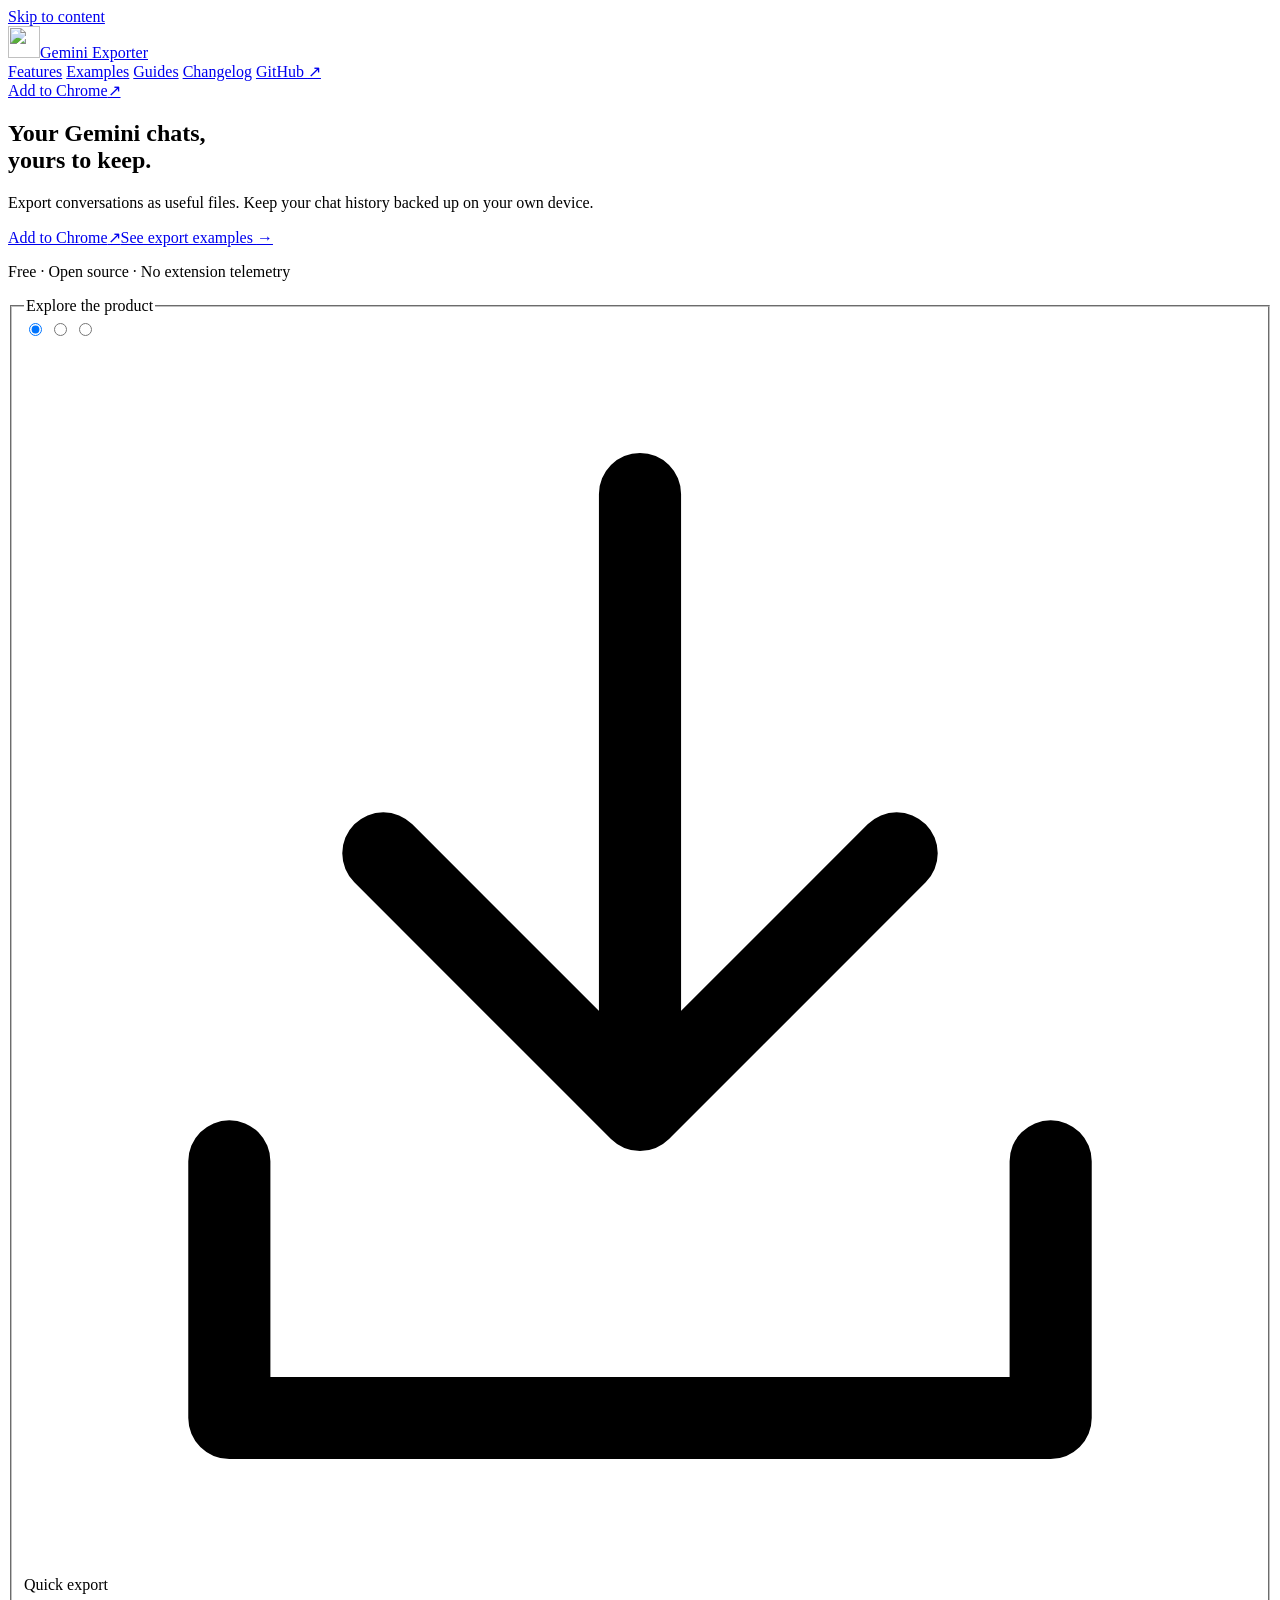
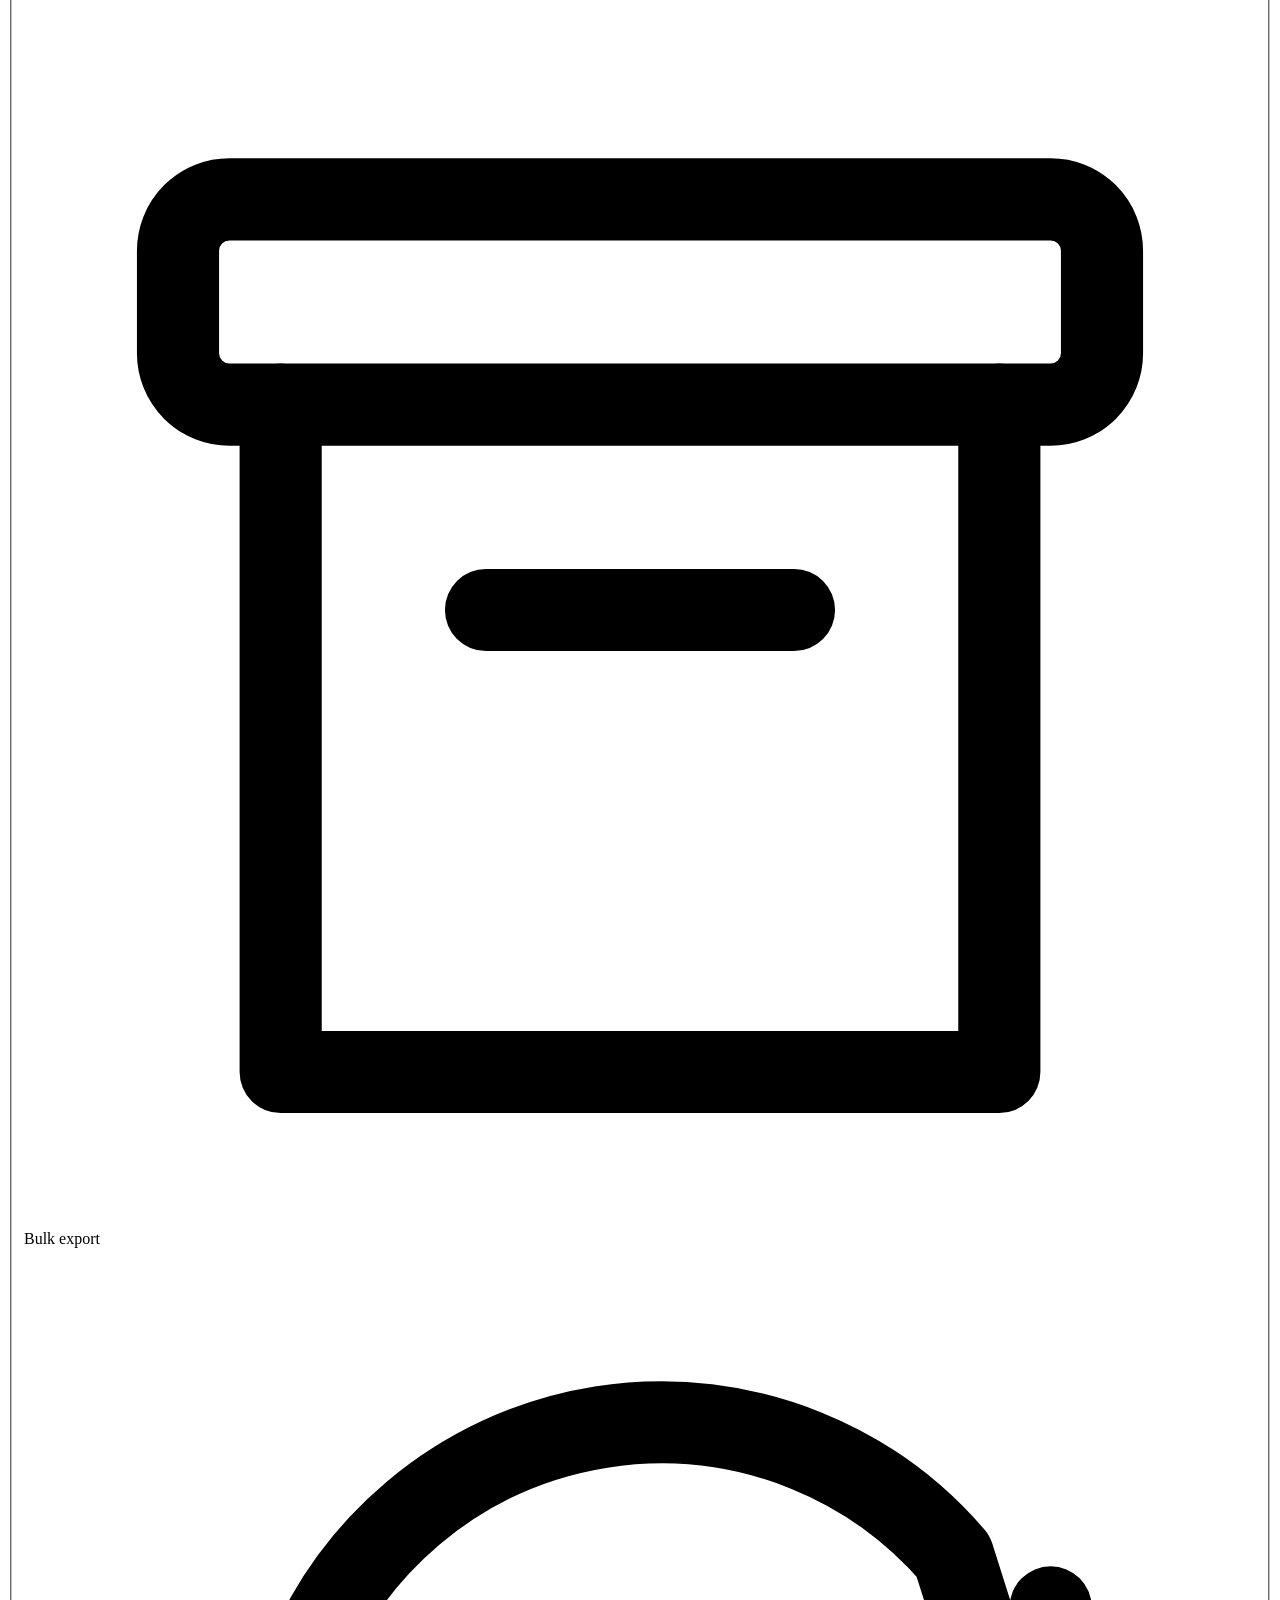
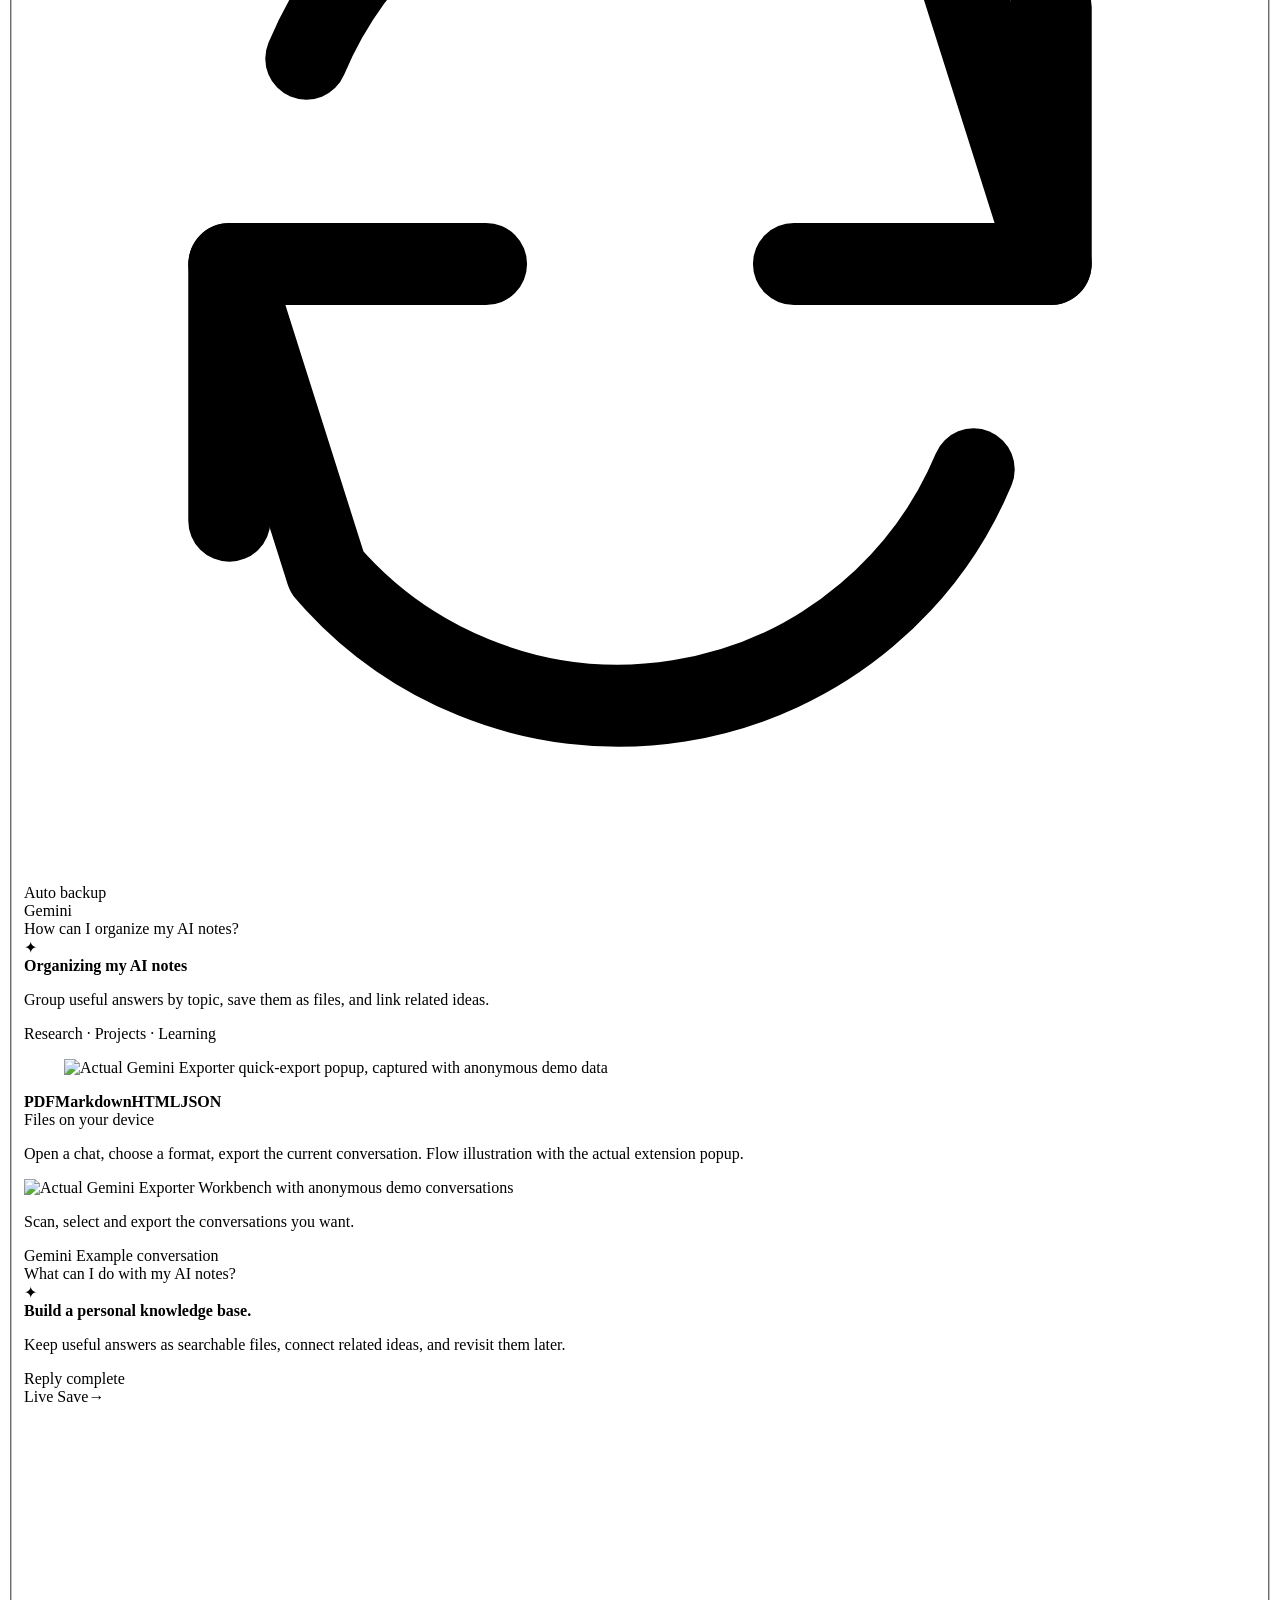
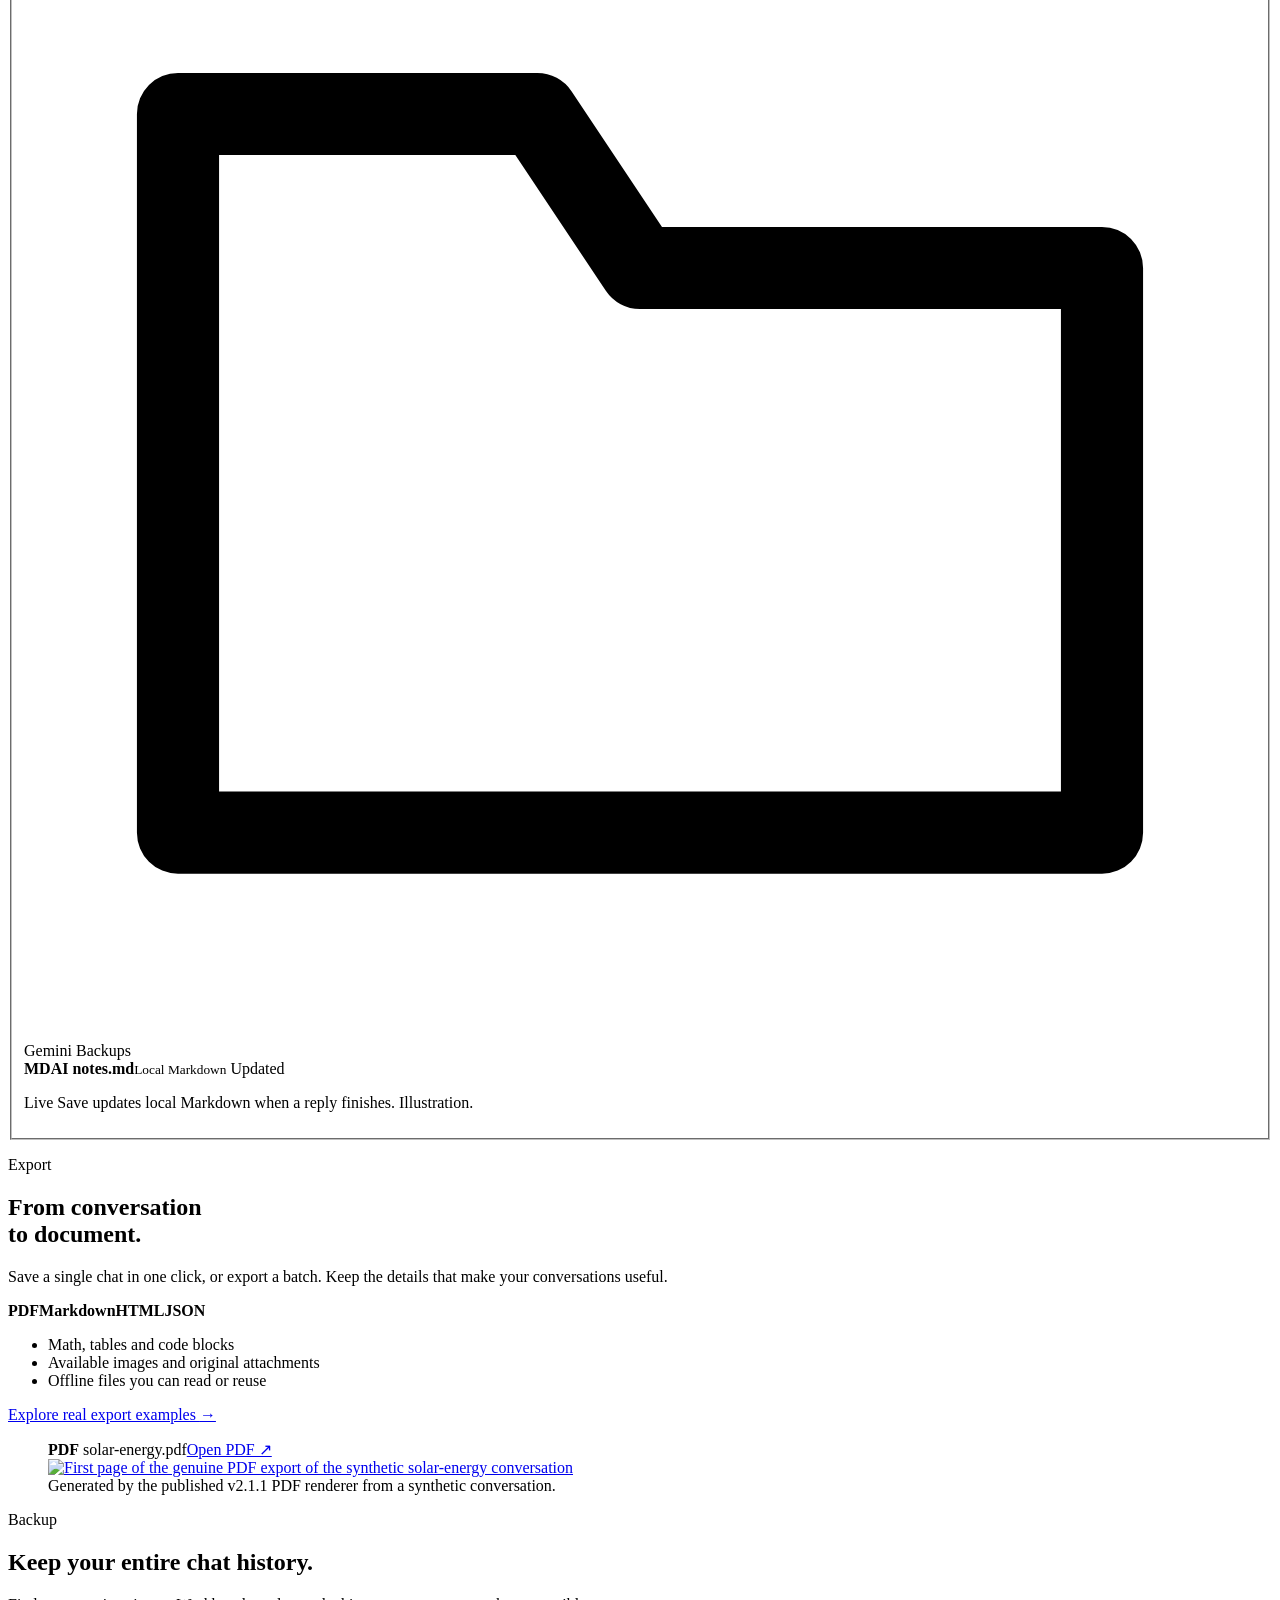
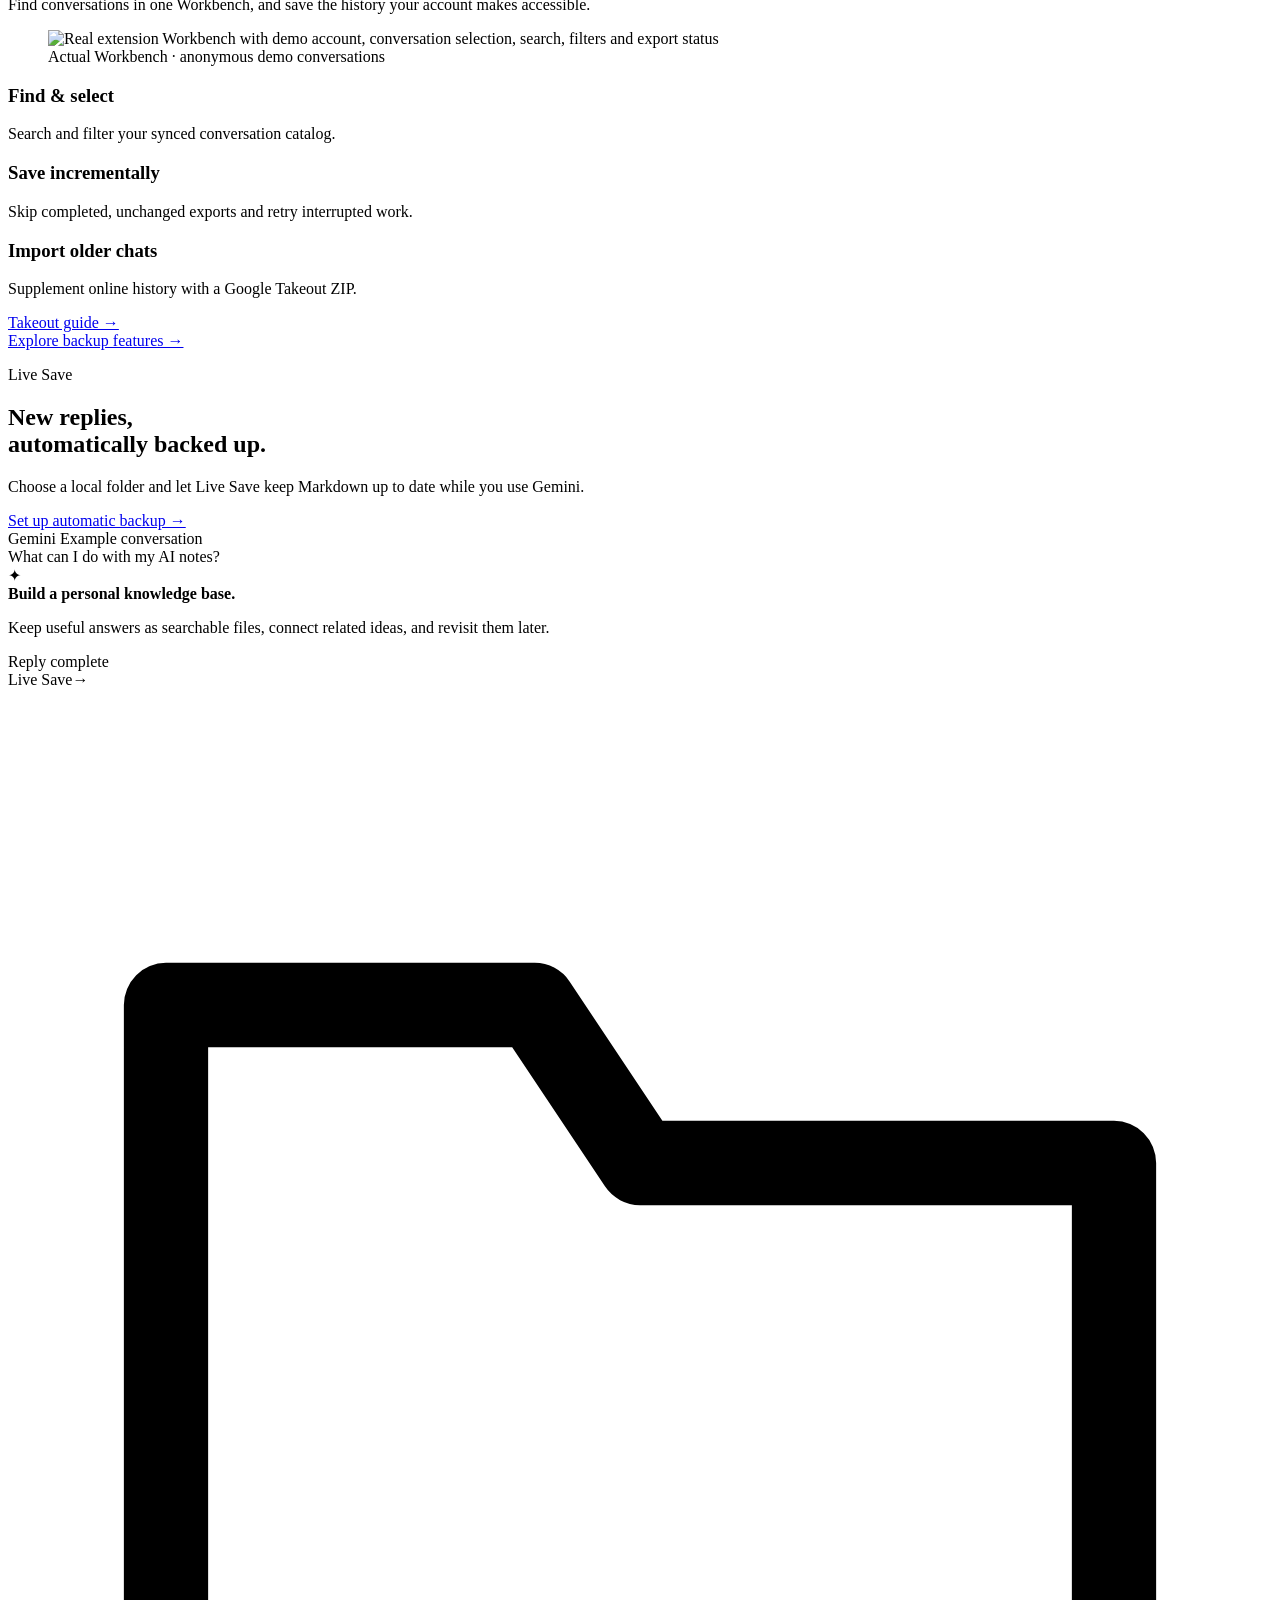
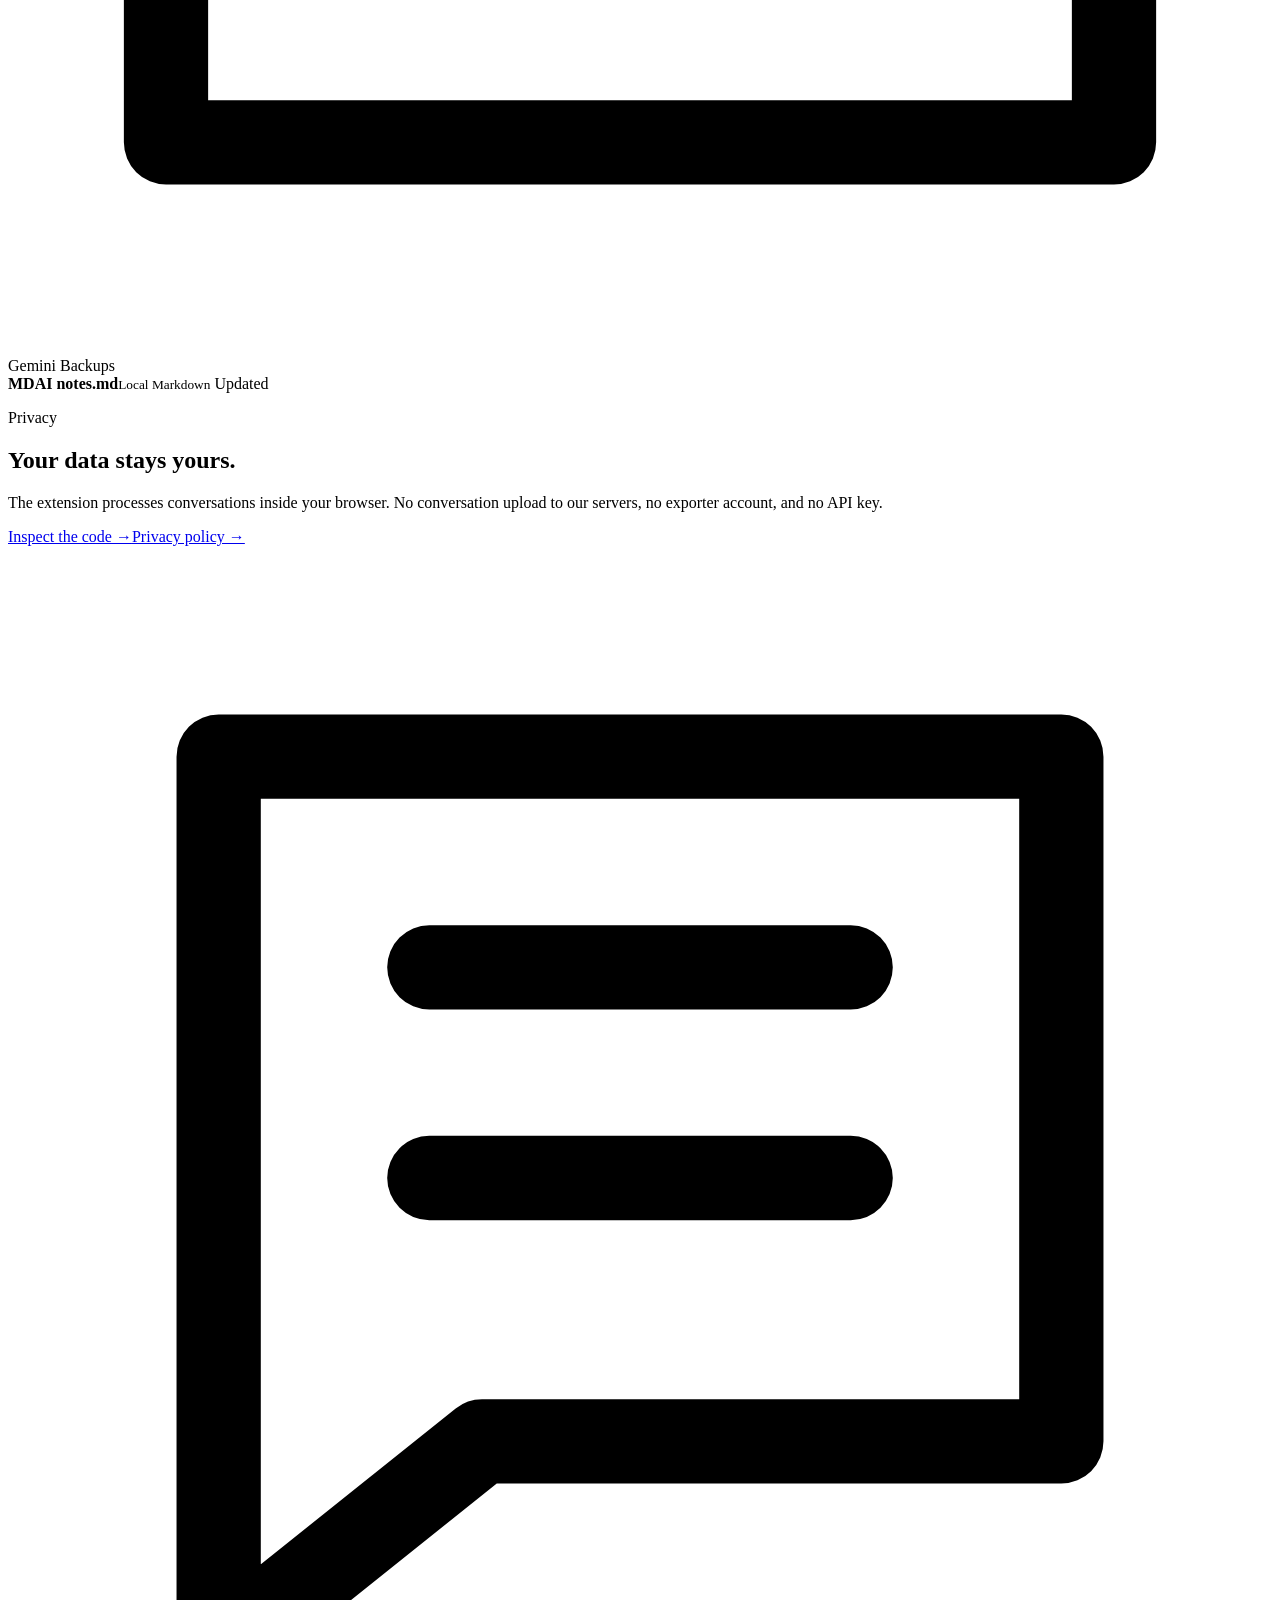
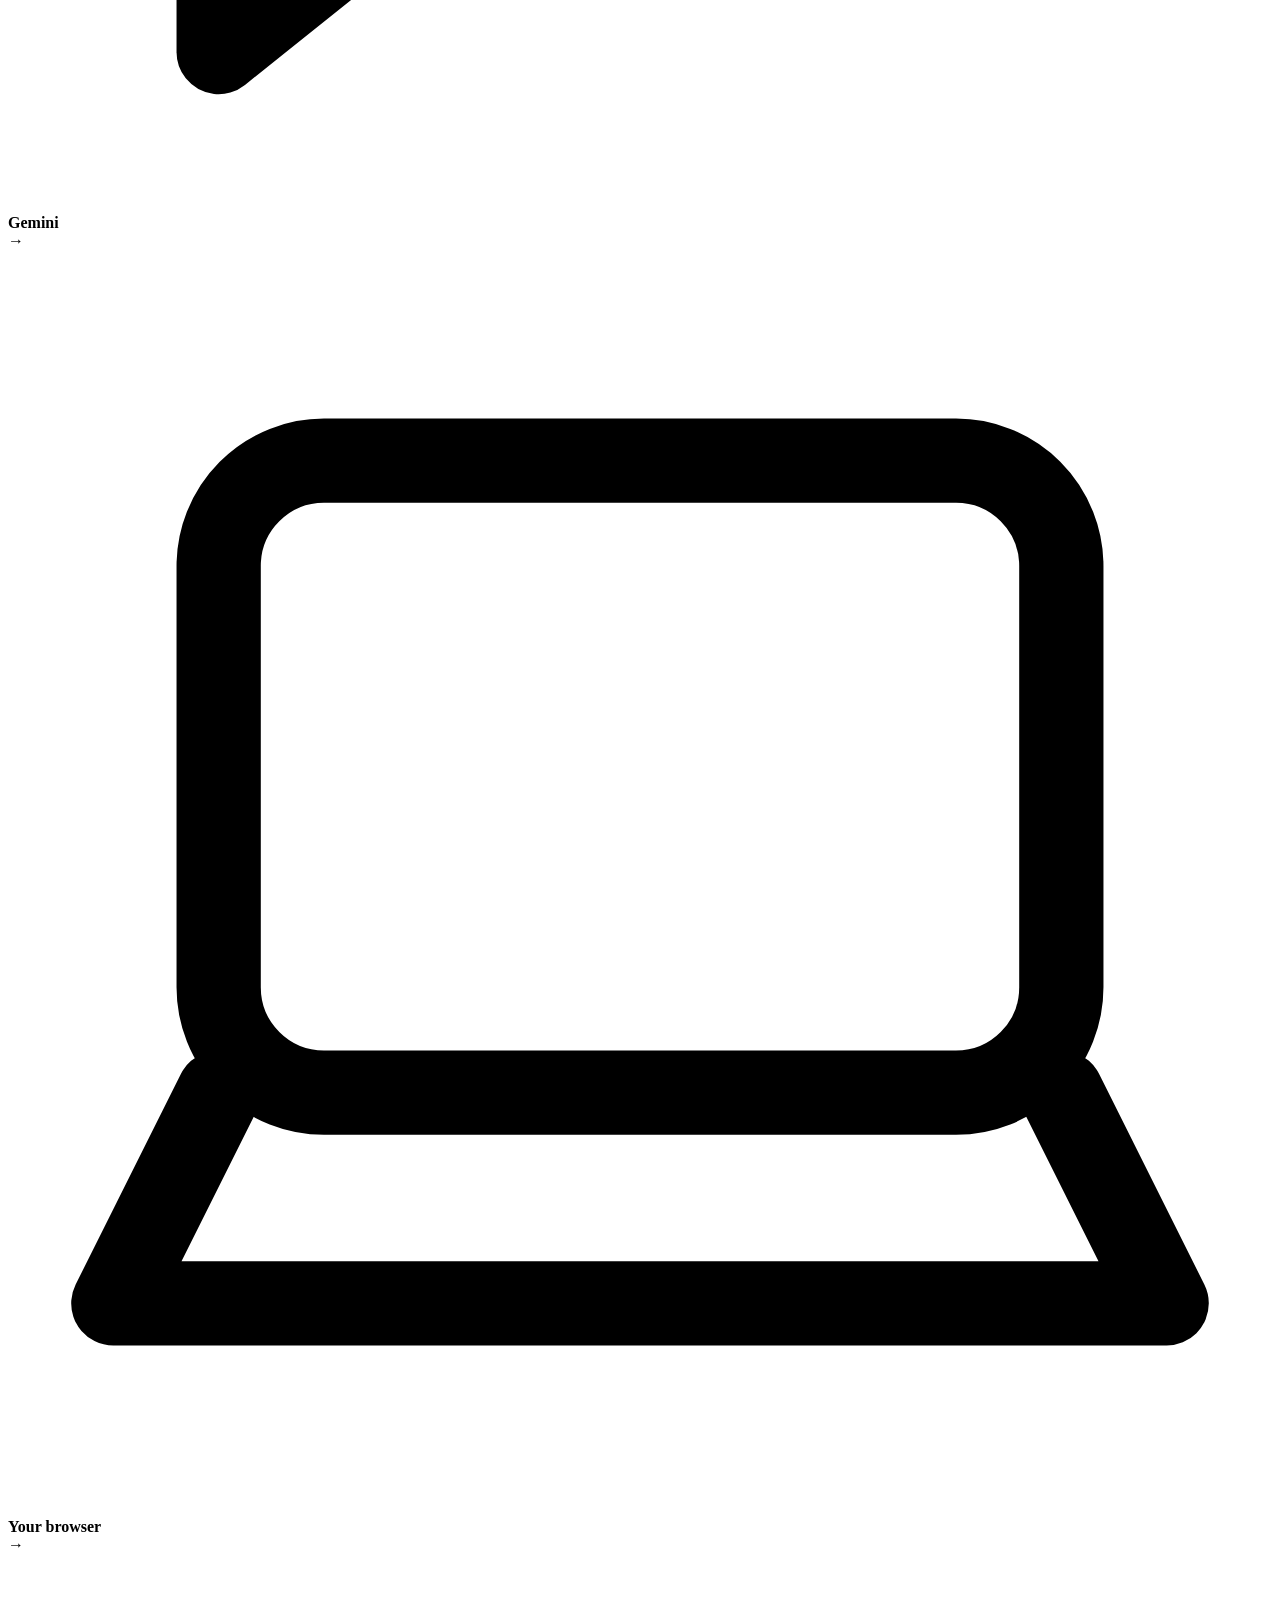
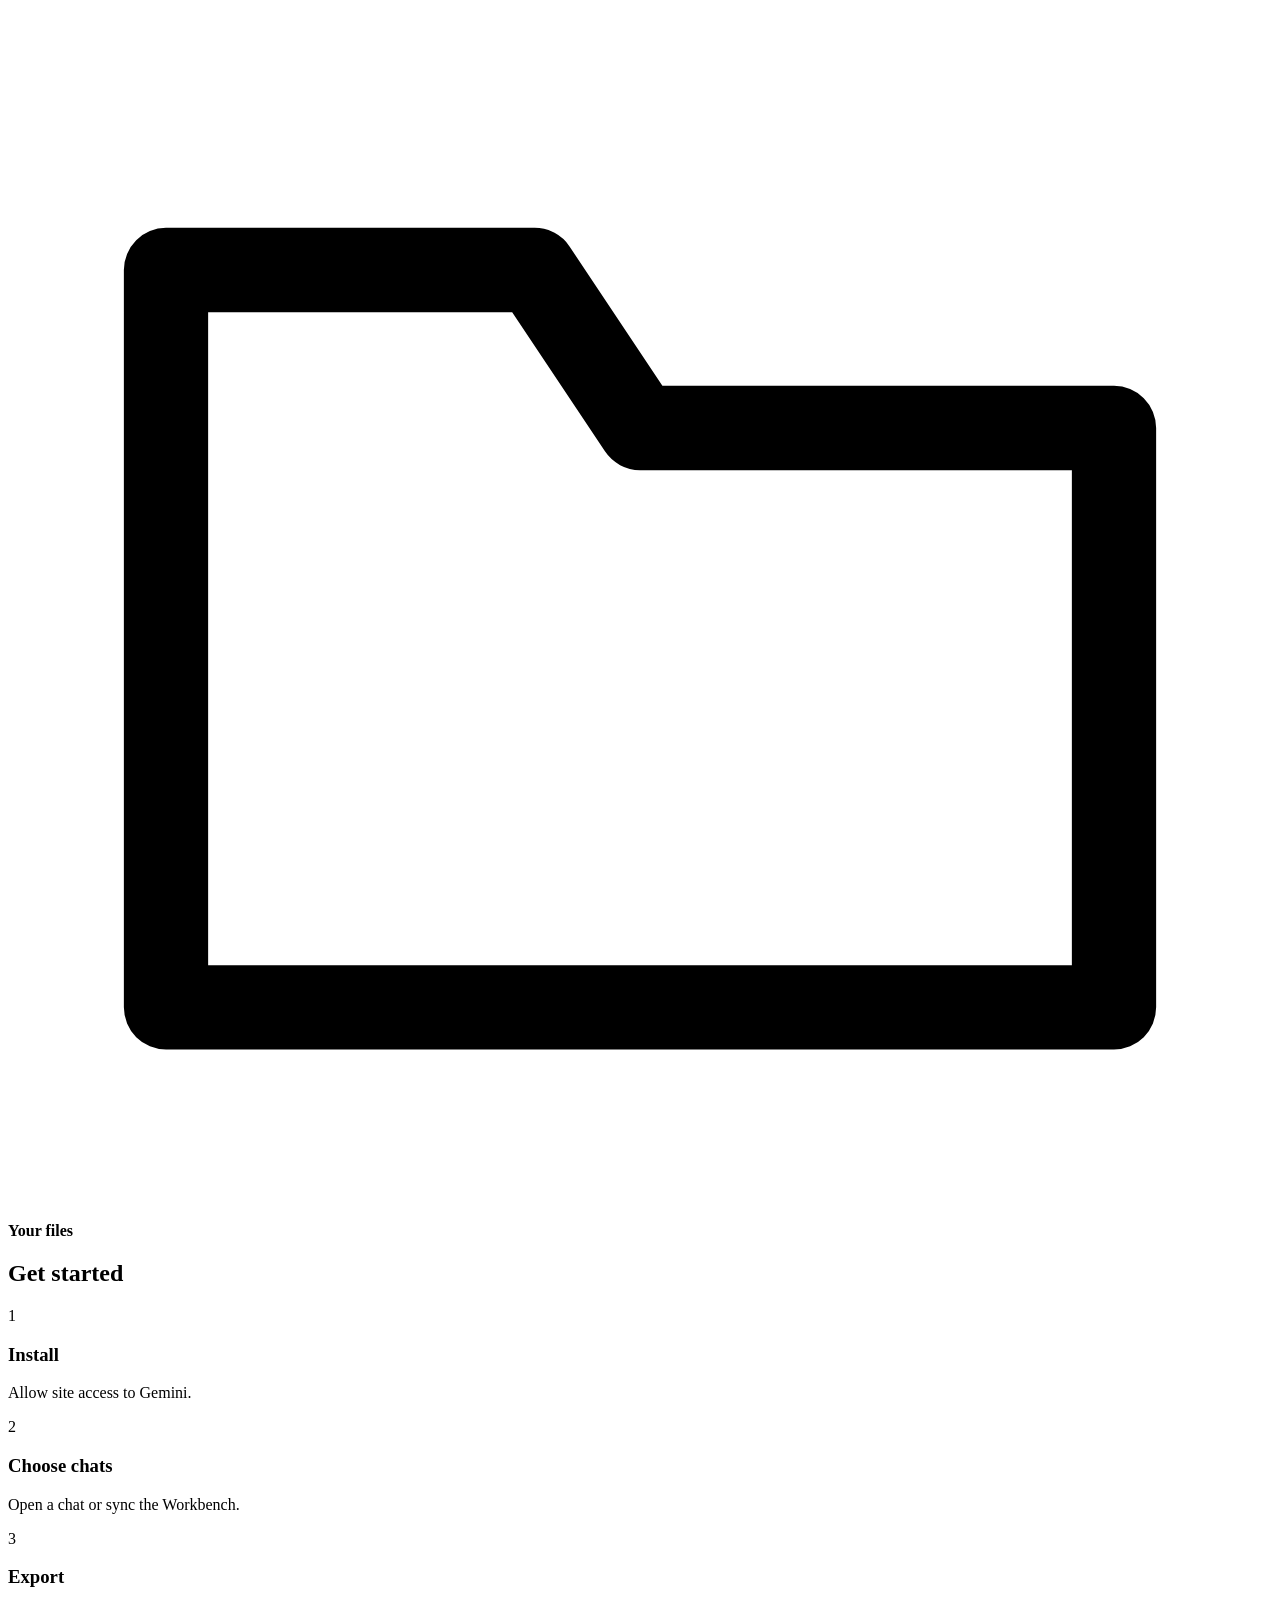
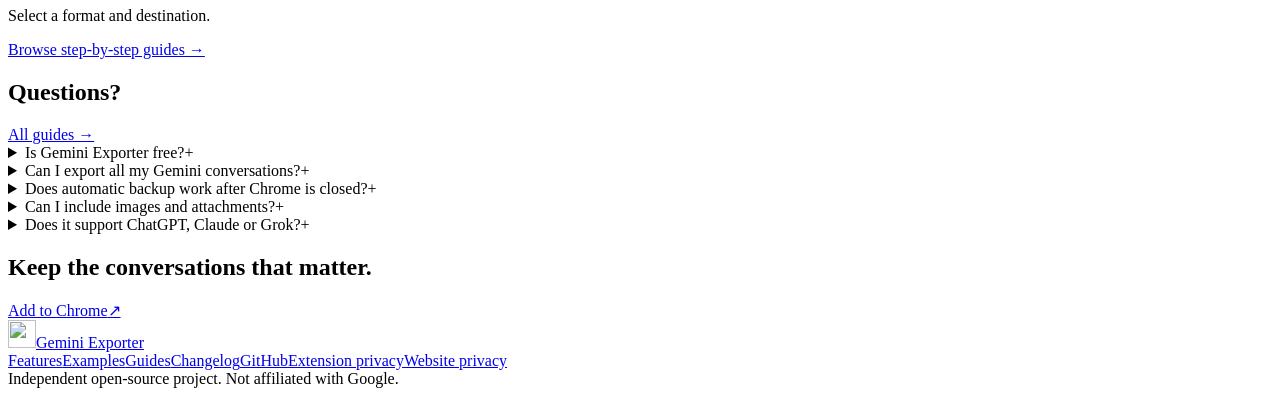
==== commit eb5ff87c: "Polish mobile headings and align demo conversation with the real popup" ====
--- a/public/index.html
+++ b/public/index.html
@@ -39,7 +39,7 @@
   <main id="main">
     <section class="home-hero wrap" aria-labelledby="hero-title">
       <div class="hero-title-group">
-        <h1 id="hero-title">Your Gemini chats,<br><span>yours to keep.</span></h1>
+        <h1 id="hero-title">Your Gemini chats,<br> <span>yours to keep.</span></h1>
         <p>Export conversations as useful files. Keep your chat history backed up on your own device.</p>
         <div class="product-actions"><a data-store-cta class="button button-primary" href="https://chromewebstore.google.com/detail/ldpbiafkgjlaooeplkiooljccpalpkgf?utm_source=otlfrosta.com&amp;utm_medium=website&amp;utm_campaign=hero" target="_blank" rel="noopener noreferrer">Add to Chrome<span aria-hidden="true">↗</span></a><a class="text-link" href="/examples">See export examples <span aria-hidden="true">→</span></a></div>
         <p class="hero-trust">Free <span>·</span> Open source <span>·</span> No extension telemetry</p>
@@ -53,11 +53,11 @@
         <div class="tour-stage">
           <div class="tour-panel tour-quick">
             <div class="tour-quick-visual">
-              <div class="demo-chat tour-conversation"><div class="demo-window-bar"><span class="demo-dot"></span> Gemini</div><div class="demo-user">Explain solar energy with a formula and an example.</div><div class="demo-answer"><span class="demo-sparkle">✦</span><div><strong>Solar energy at home</strong><p>Estimate daily energy from your panel capacity, sunlight hours and system efficiency.</p><div class="demo-equation">E = P × H × η</div></div></div></div>
+              <div class="demo-chat tour-conversation"><div class="demo-window-bar"><span class="demo-dot"></span> Gemini</div><div class="demo-user">How can I organize my AI notes?</div><div class="demo-answer"><span class="demo-sparkle">✦</span><div><strong>Organizing my AI notes</strong><p>Group useful answers by topic, save them as files, and link related ideas.</p><div class="demo-equation">Research · Projects · Learning</div></div></div></div>
               <figure class="tour-popup"><img class="popup-image" src="/demo/popup.png" width="360" height="296" fetchpriority="high" decoding="async" alt="Actual Gemini Exporter quick-export popup, captured with anonymous demo data"></figure>
               <div class="tour-output"><div class="format-summary"><span class="file-chip file-pdf"><span class="file-fold" aria-hidden="true"></span><strong>PDF</strong></span><span class="file-chip file-md"><span class="file-fold" aria-hidden="true"></span><strong>Markdown</strong></span><span class="file-chip file-html"><span class="file-fold" aria-hidden="true"></span><strong>HTML</strong></span><span class="file-chip file-json"><span class="file-fold" aria-hidden="true"></span><strong>JSON</strong></span></div><span class="tour-output-caption">Files on your device</span></div>
             </div>
-            <p class="tour-caption">Open a chat, choose a format, export the current conversation.</p>
+            <p class="tour-caption">Open a chat, choose a format, export the current conversation. Flow illustration with the actual extension popup.</p>
           </div>
           <div class="tour-panel tour-bulk"><div class="tour-workbench"><img src="/demo/workbench.png" width="1280" height="800" fetchpriority="high" decoding="async" alt="Actual Gemini Exporter Workbench with anonymous demo conversations"></div><p class="tour-caption">Scan, select and export the conversations you want.</p></div>
           <div class="tour-panel tour-live"><div class="live-demo" aria-label="Illustration: a completed Gemini reply updates a local Markdown file">
@@ -75,7 +75,7 @@
     <section class="product-section wrap" id="use-cases" aria-labelledby="export-title">
       <div class="section-copy">
         <p class="product-eyebrow">Export</p>
-        <h2 id="export-title">From conversation<br>to document.</h2>
+        <h2 id="export-title">From conversation<br> to document.</h2>
         <p class="section-lead">Save a single chat in one click, or export a batch. Keep the details that make your conversations useful.</p>
         <div class="format-summary"><span class="file-chip file-pdf"><span class="file-fold" aria-hidden="true"></span><strong>PDF</strong></span><span class="file-chip file-md"><span class="file-fold" aria-hidden="true"></span><strong>Markdown</strong></span><span class="file-chip file-html"><span class="file-fold" aria-hidden="true"></span><strong>HTML</strong></span><span class="file-chip file-json"><span class="file-fold" aria-hidden="true"></span><strong>JSON</strong></span></div>
         <ul class="product-checks"><li>Math, tables and code blocks</li><li>Available images and original attachments</li><li>Offline files you can read or reuse</li></ul>
@@ -100,7 +100,7 @@
       </div>
     </section>
     <section class="product-section wrap live-section" id="live-save">
-      <div class="section-copy"><p class="product-eyebrow">Live Save</p><h2>New replies,<br>automatically backed up.</h2><p class="section-lead">Choose a local folder and let Live Save keep Markdown up to date while you use Gemini.</p><a class="text-link" href="/automatic-gemini-chat-backup">Set up automatic backup →</a></div>
+      <div class="section-copy"><p class="product-eyebrow">Live Save</p><h2>New replies,<br> automatically backed up.</h2><p class="section-lead">Choose a local folder and let Live Save keep Markdown up to date while you use Gemini.</p><a class="text-link" href="/automatic-gemini-chat-backup">Set up automatic backup →</a></div>
       <div class="live-demo" aria-label="Illustration: a completed Gemini reply updates a local Markdown file">
   <div class="demo-chat"><div class="demo-window-bar"><span class="demo-dot"></span>Gemini <span class="muted-label">Example conversation</span></div>
     <div class="demo-user">What can I do with my AI notes?</div>
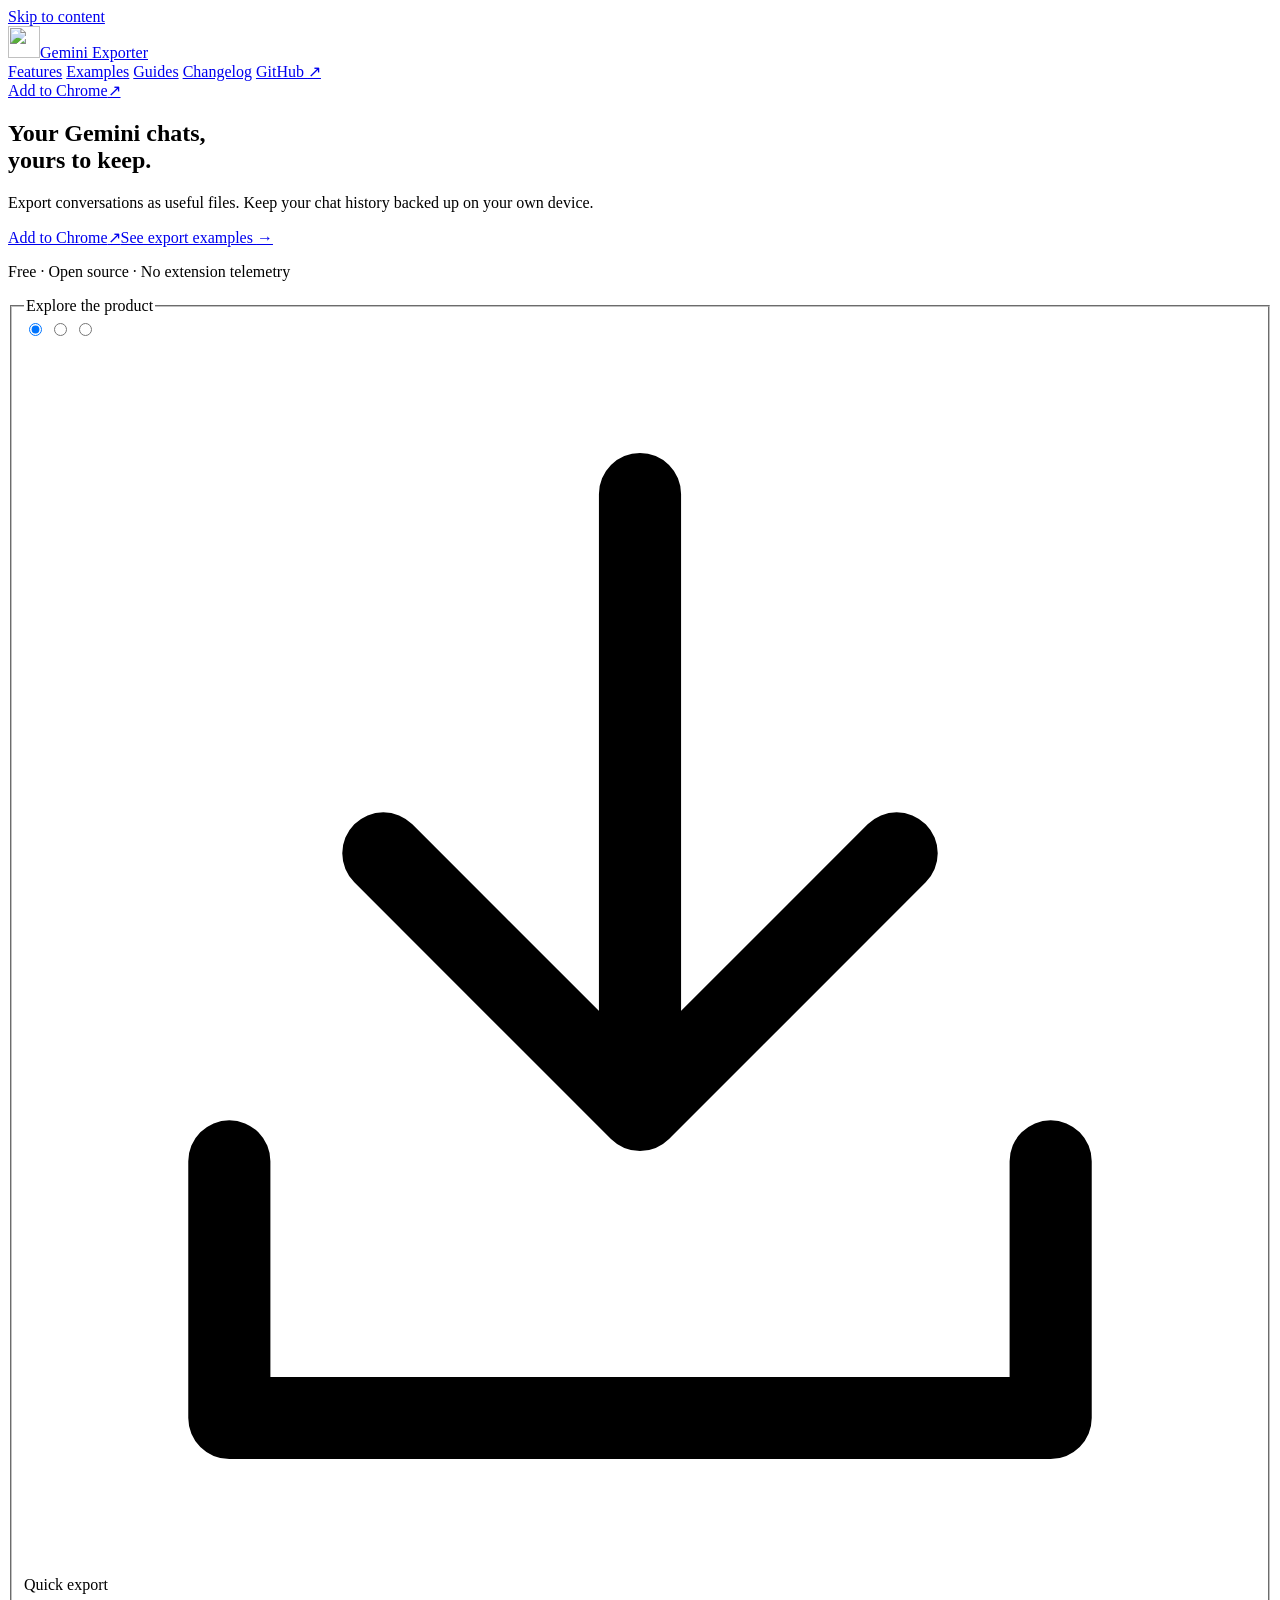
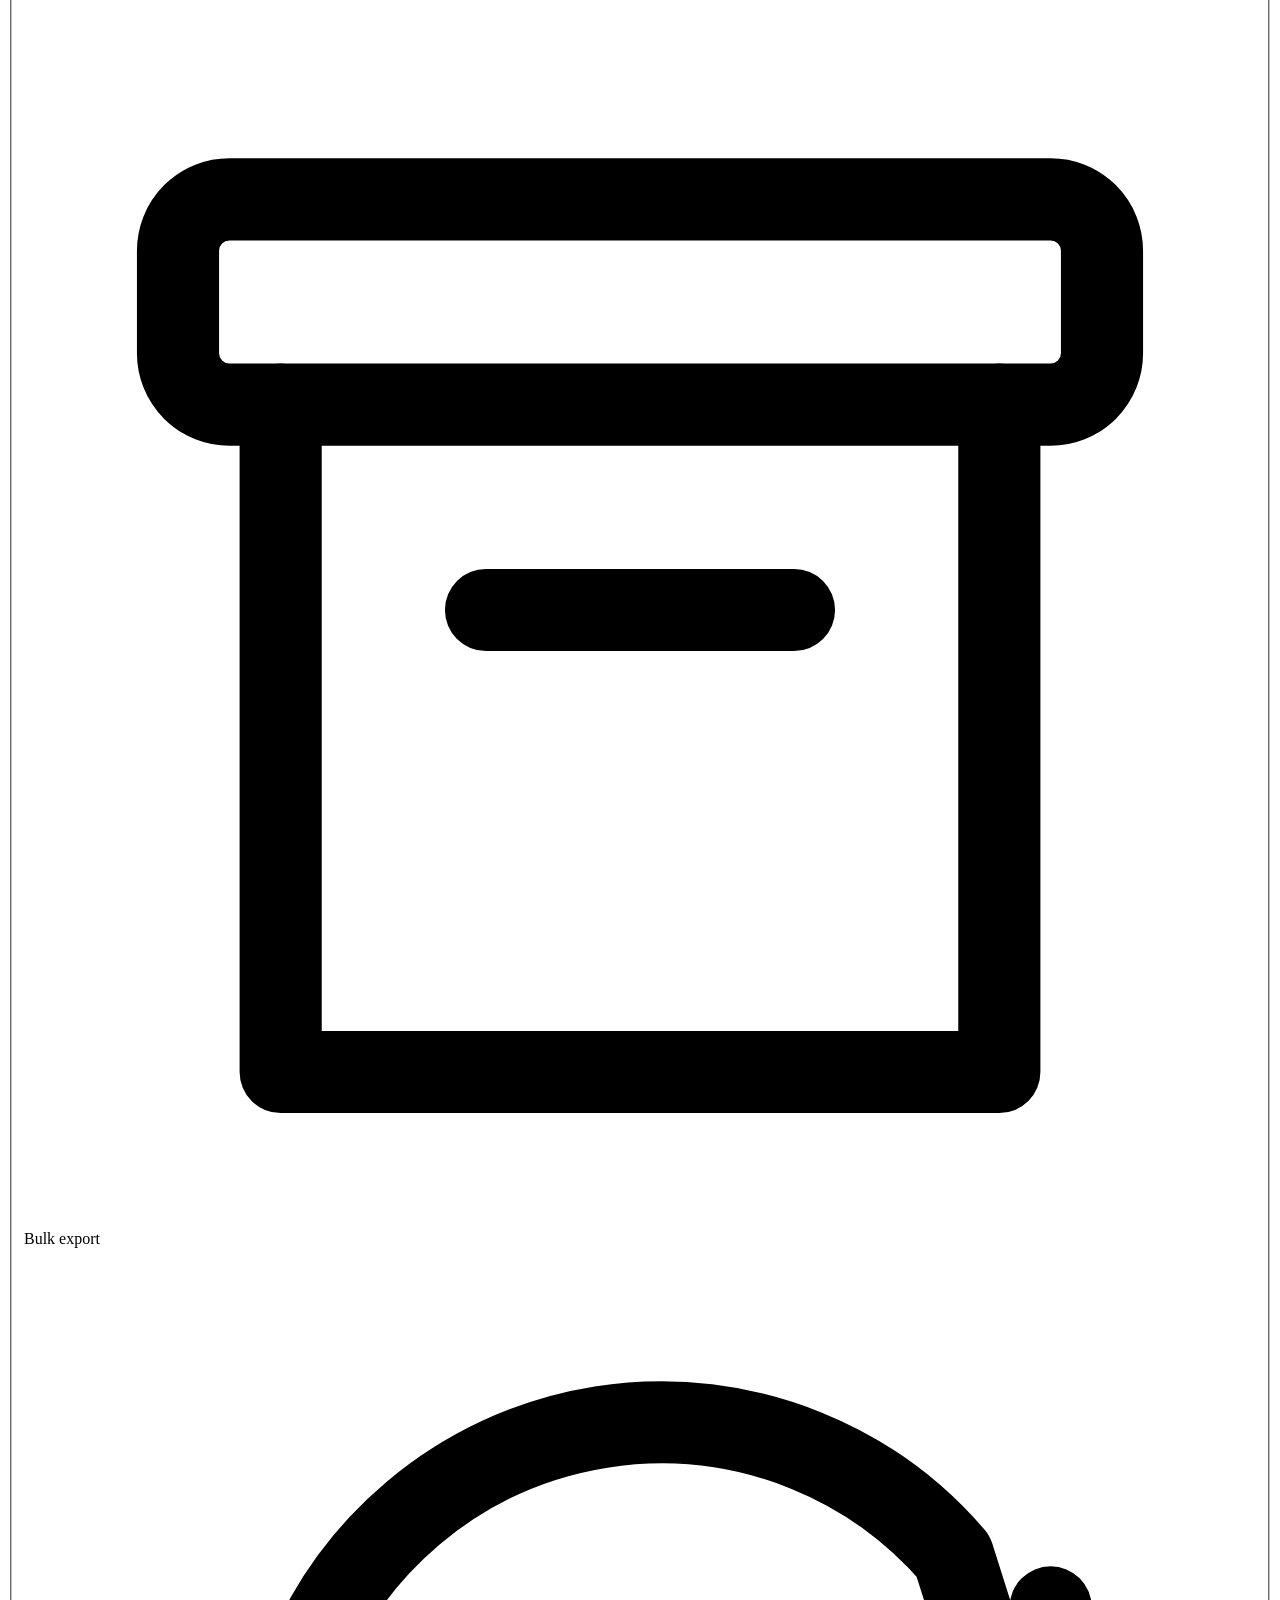
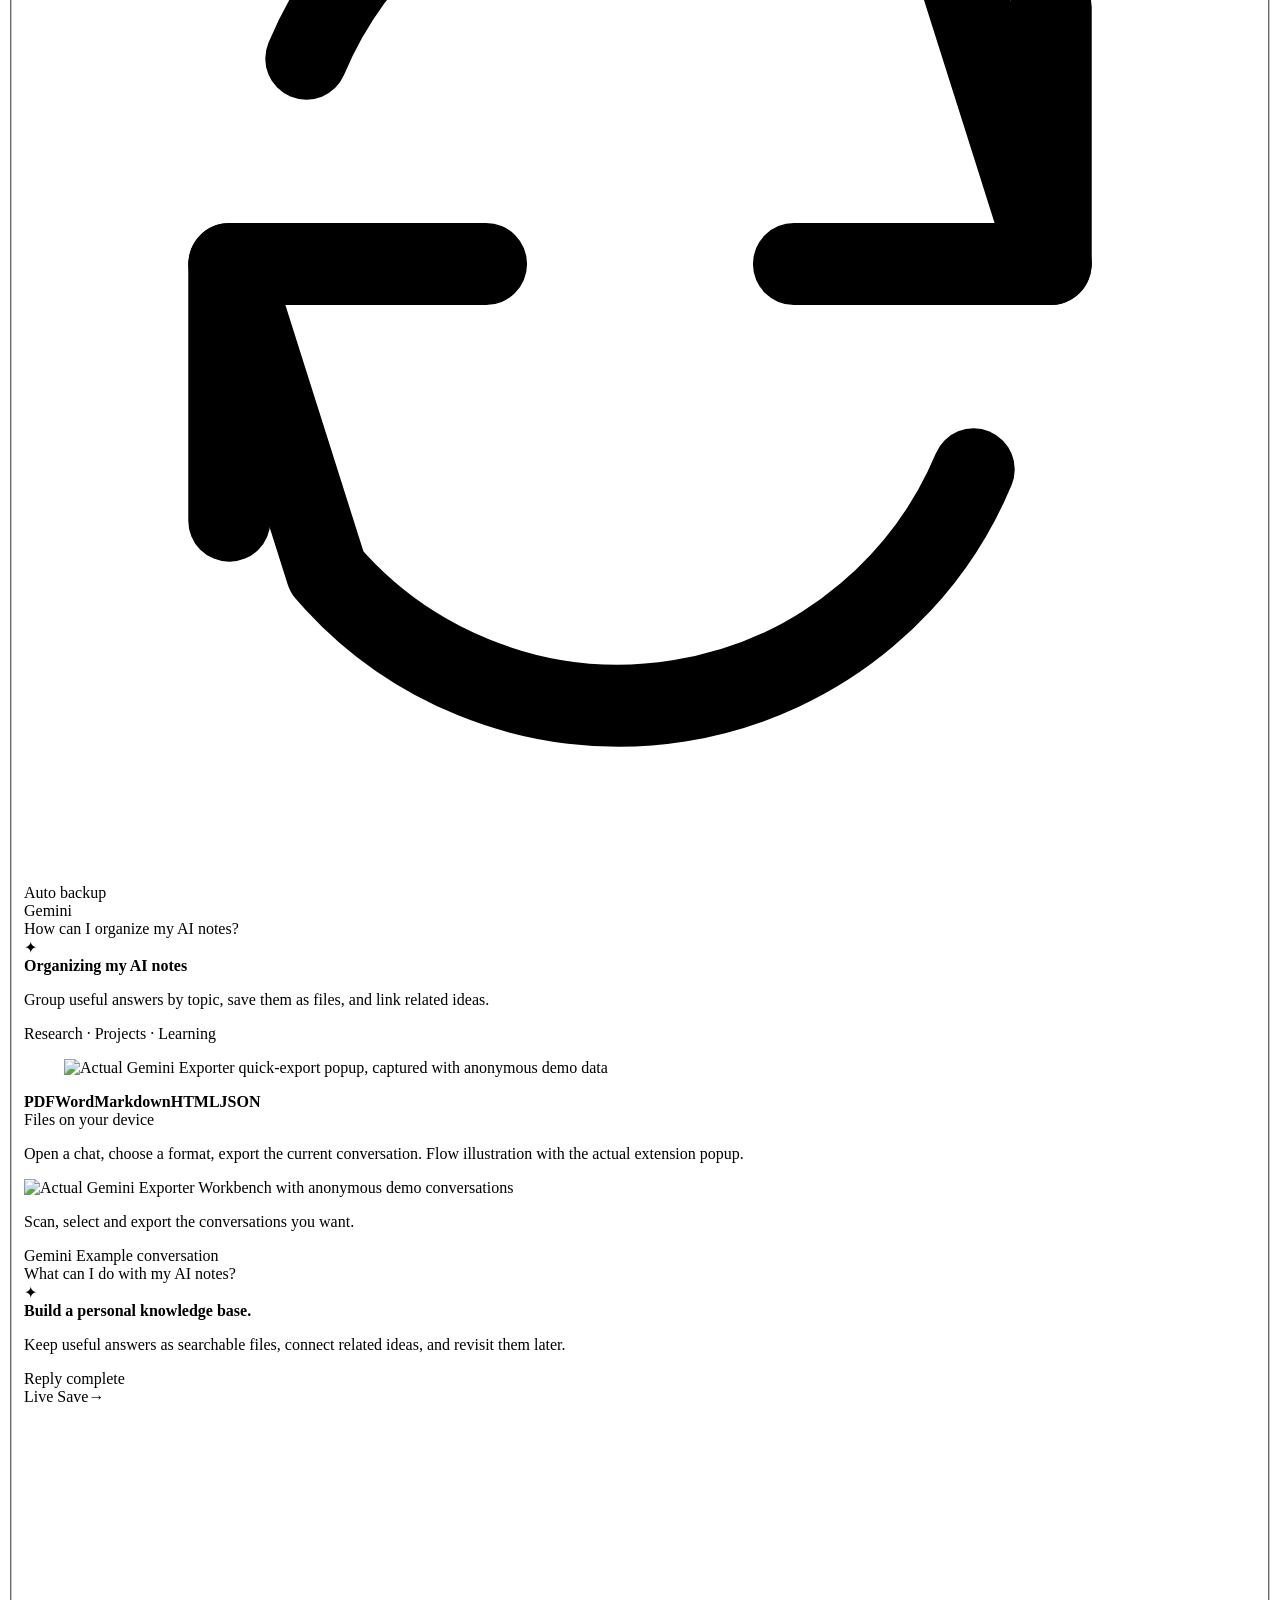
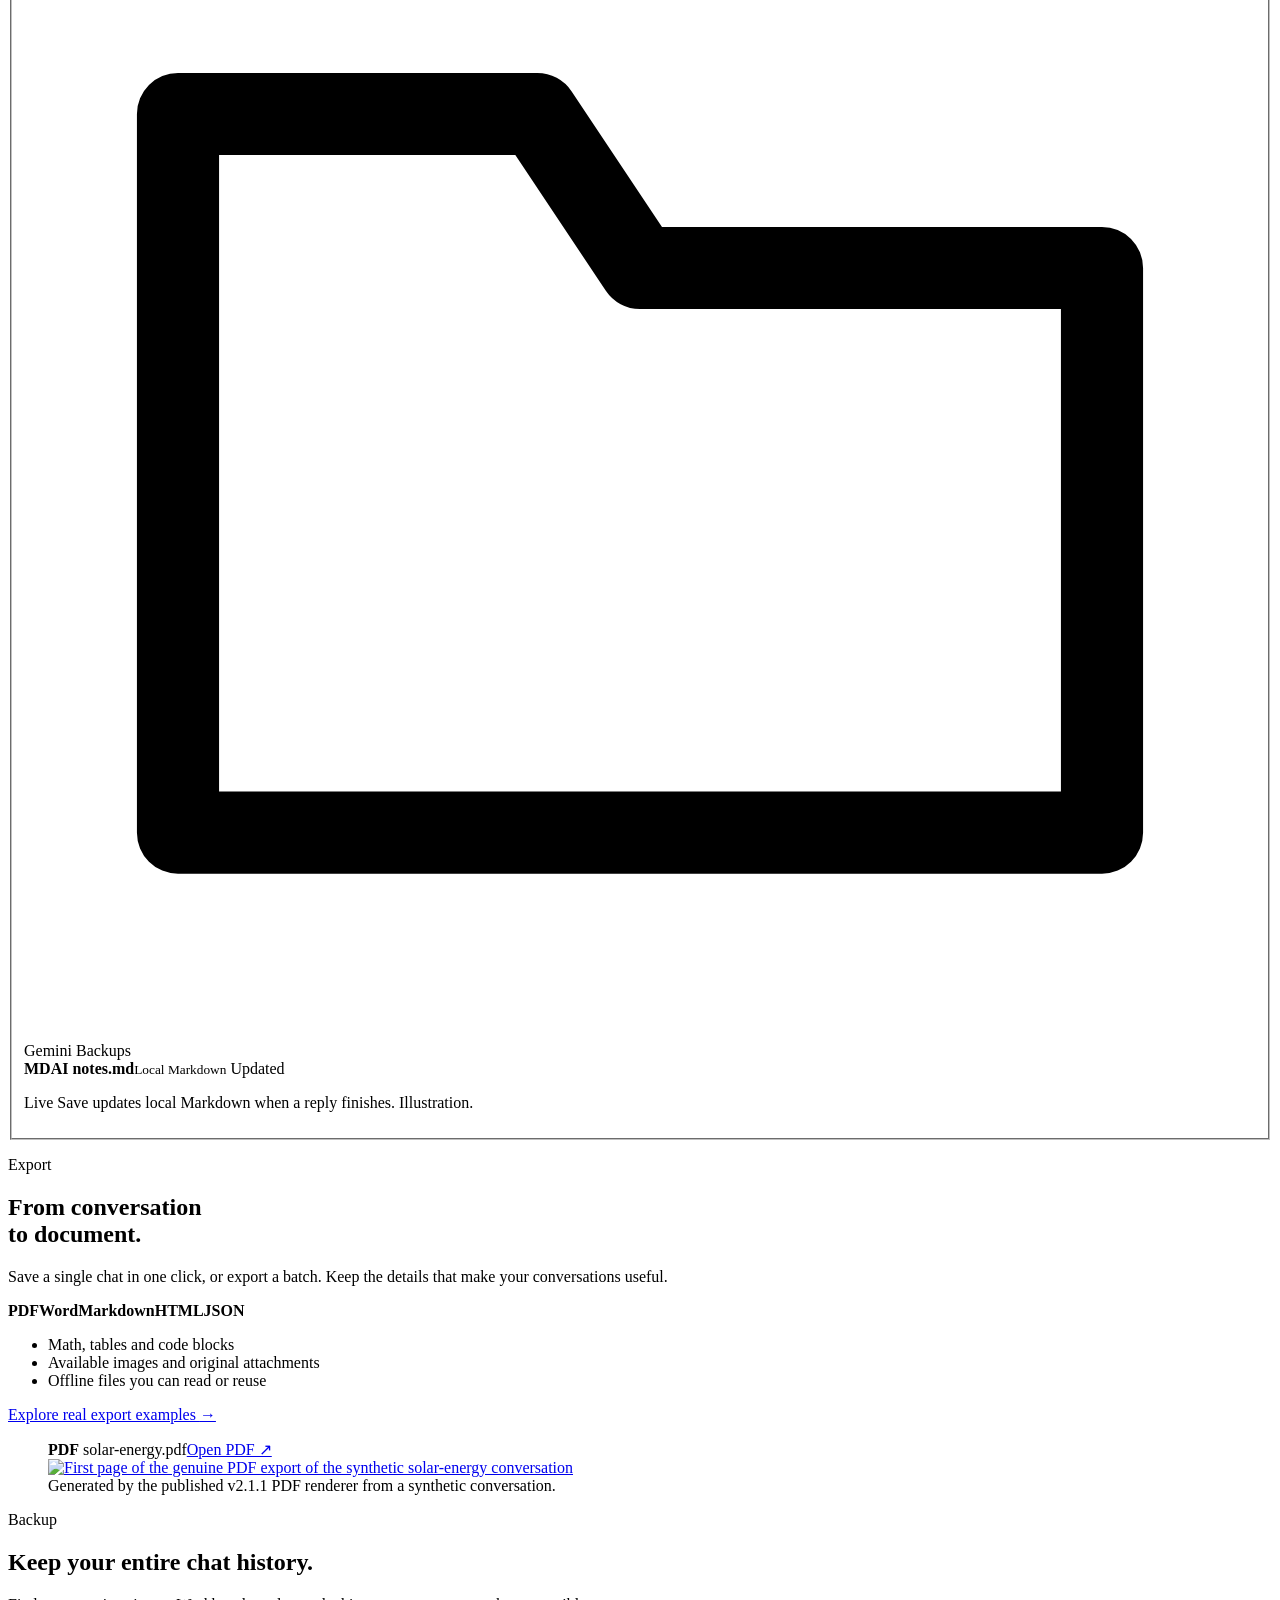
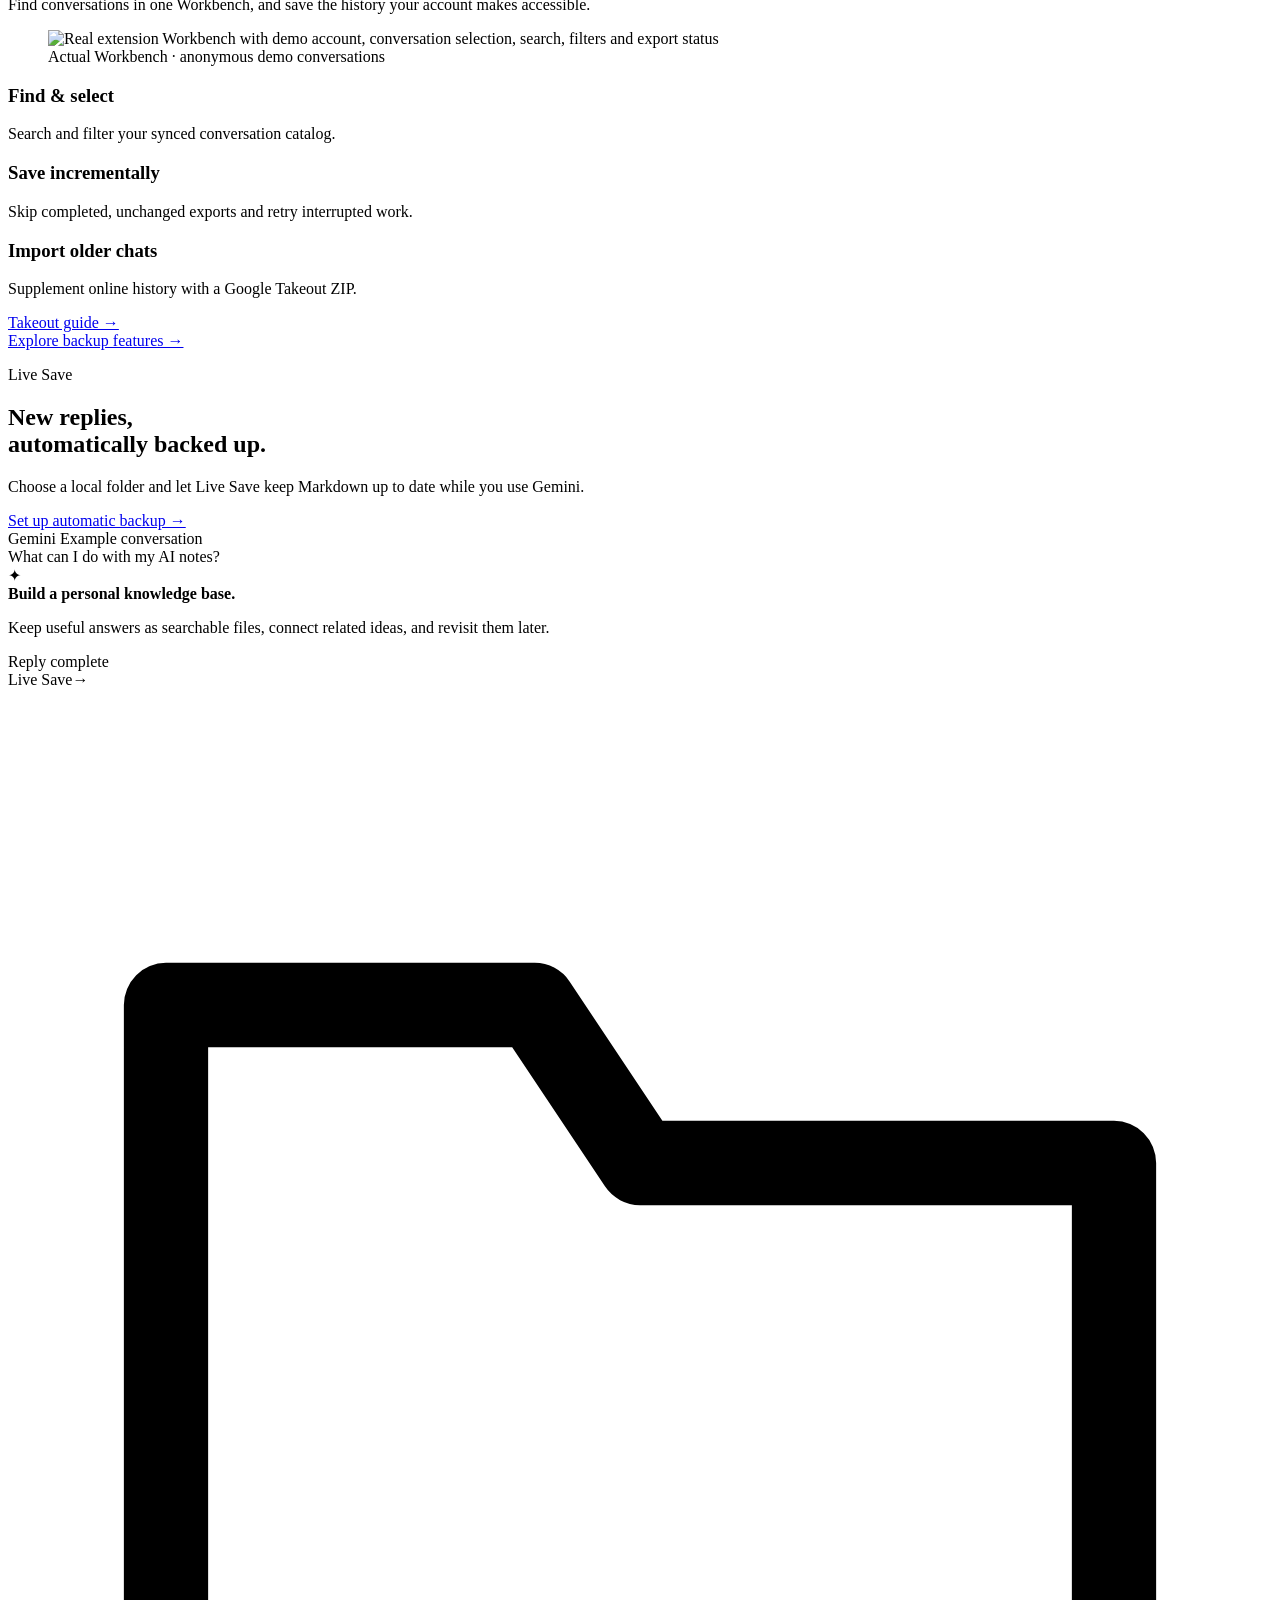
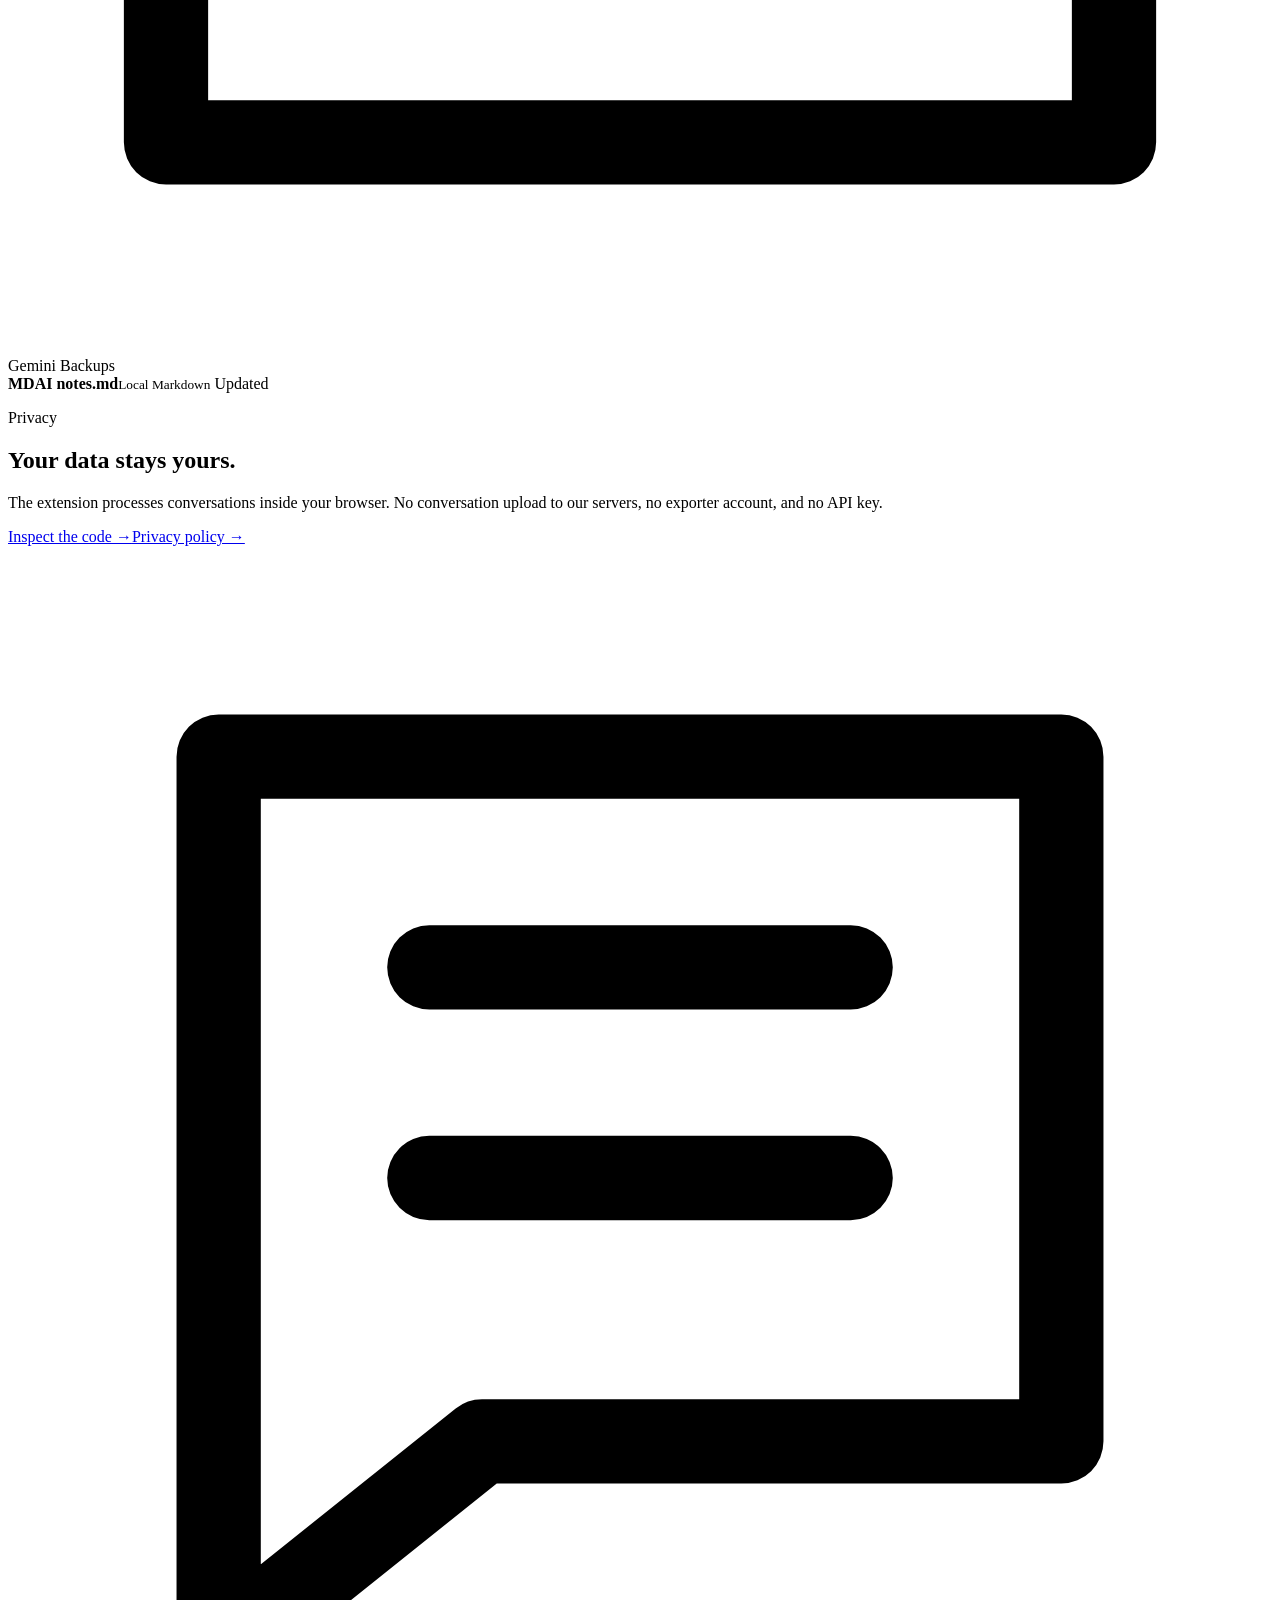
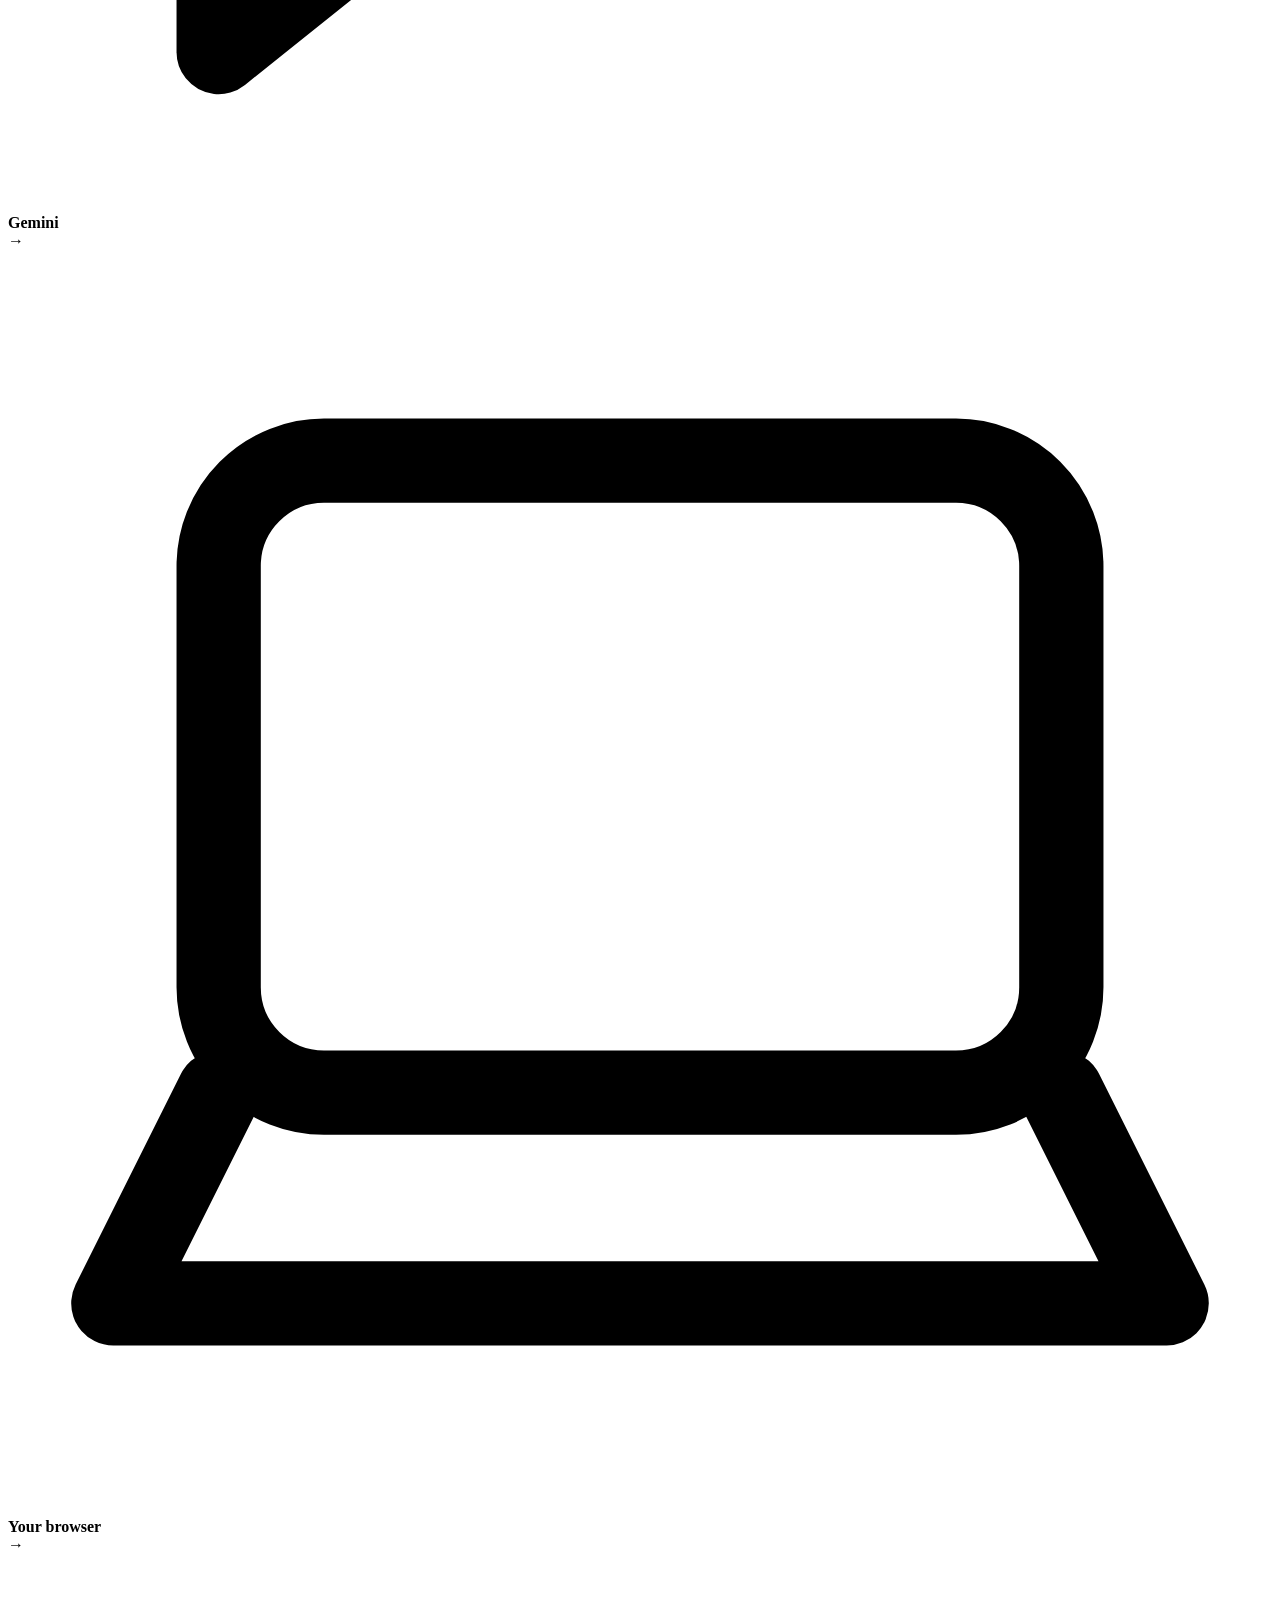
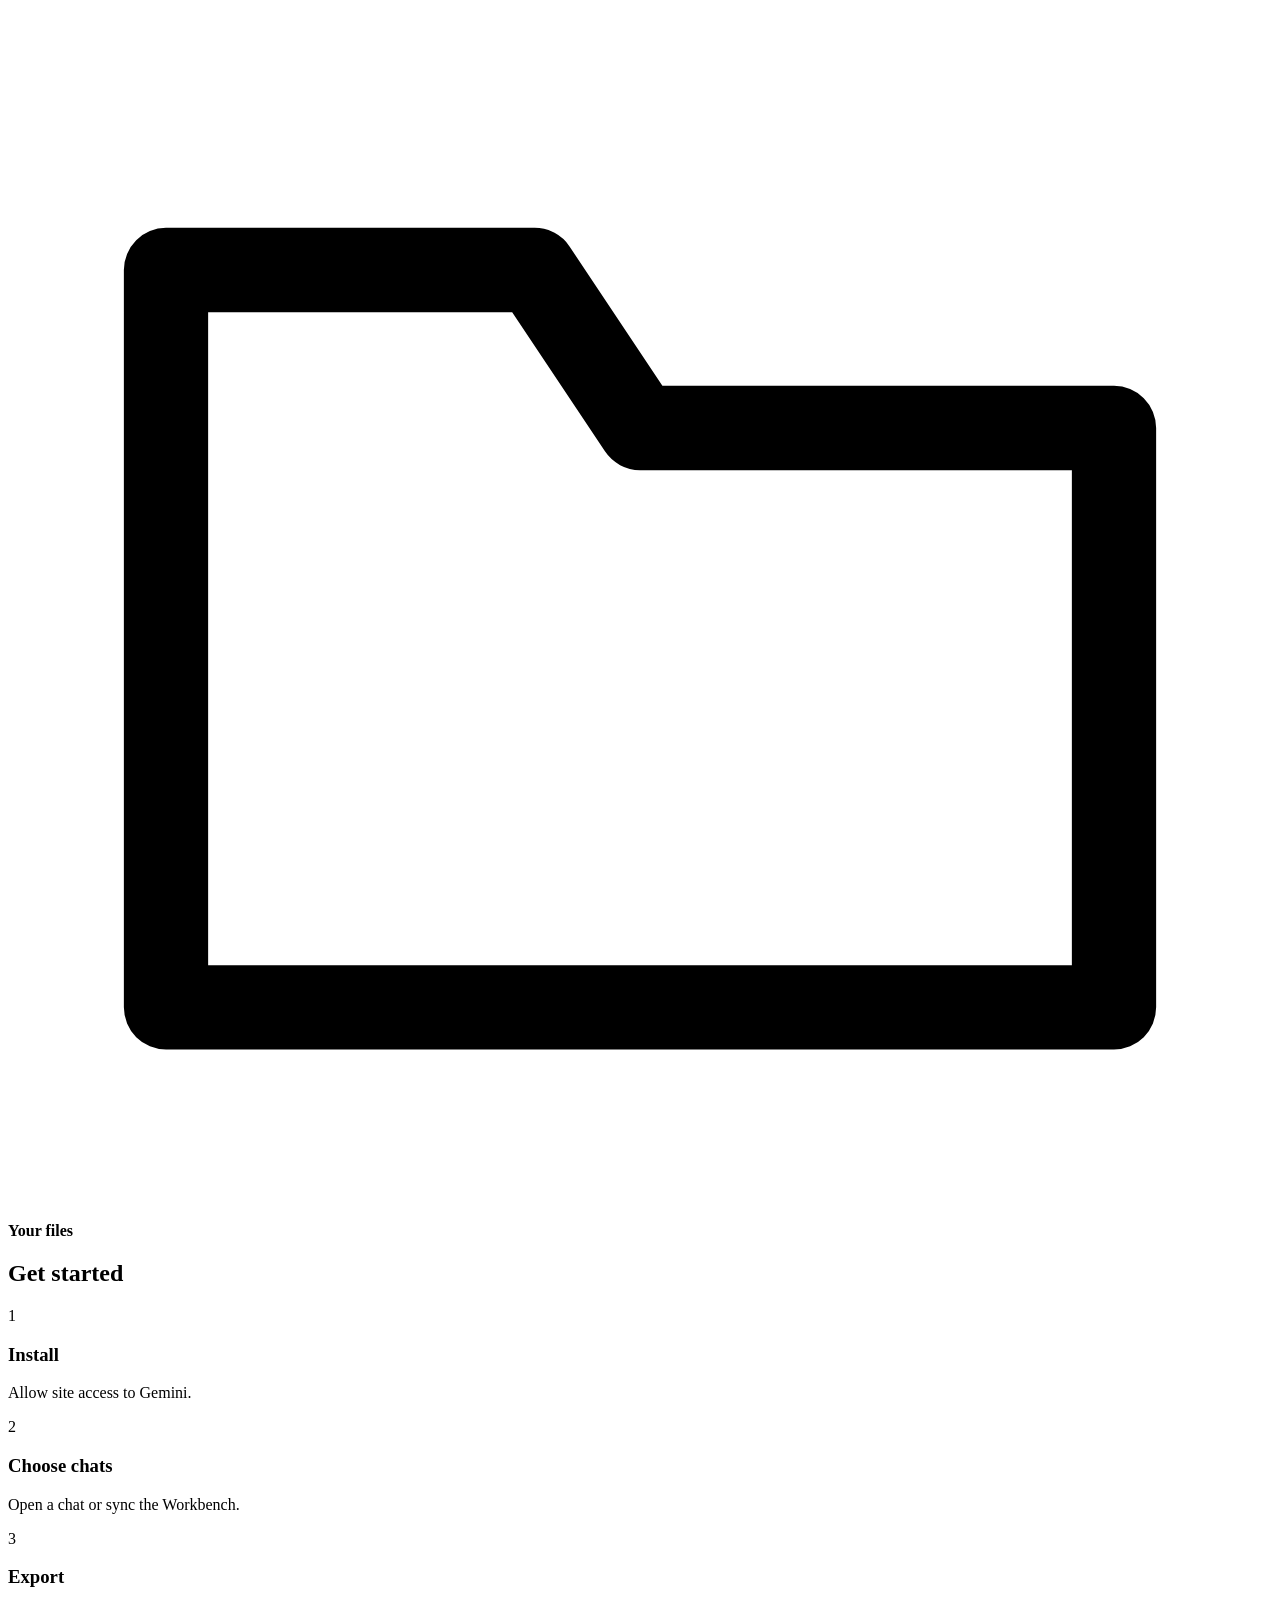
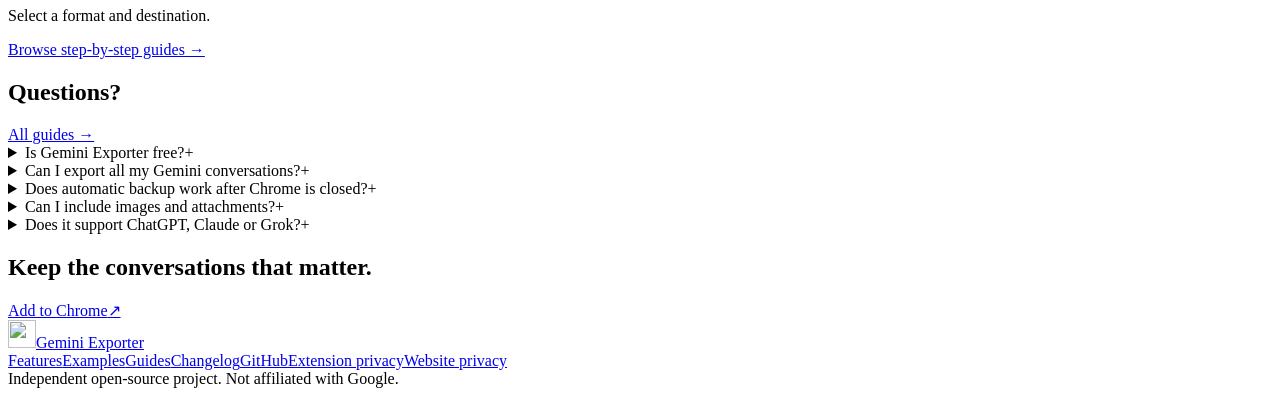
==== commit 36fdf4a3: "Include published Word export and verify all five real export formats" ====
--- a/public/index.html
+++ b/public/index.html
@@ -5,7 +5,7 @@
   <meta name="viewport" content="width=device-width, initial-scale=1">
   <meta name="color-scheme" content="light">
   <meta name="theme-color" content="#ffffff">
-  <meta name="description" content="Export Google Gemini conversations to PDF, Markdown, HTML or JSON. Bulk export chat history, import Takeout ZIPs and automatically back up Markdown locally.">
+  <meta name="description" content="Export Google Gemini conversations to PDF, Word, Markdown, HTML or JSON. Bulk export chat history, import Takeout ZIPs and automatically back up Markdown locally.">
   <meta name="robots" content="index, follow, max-image-preview:large">
   <link rel="canonical" href="https://otlfrosta.com/">
   <link rel="icon" href="/assets/icon.png" type="image/png" sizes="128x128">
@@ -17,7 +17,7 @@
   <meta property="og:type" content="website">
   <meta property="og:title" content="Gemini Exporter — Free Gemini Chat Export &amp; Local Backup">
   <meta property="og:site_name" content="Gemini Exporter">
-  <meta property="og:description" content="Export Google Gemini conversations to PDF, Markdown, HTML or JSON. Bulk export chat history, import Takeout ZIPs and automatically back up Markdown locally.">
+  <meta property="og:description" content="Export Google Gemini conversations to PDF, Word, Markdown, HTML or JSON. Bulk export chat history, import Takeout ZIPs and automatically back up Markdown locally.">
   <meta property="og:url" content="https://otlfrosta.com/">
   <meta property="og:image" content="https://otlfrosta.com/demo/workbench.png">
   <meta name="twitter:card" content="summary_large_image">
@@ -55,7 +55,7 @@
             <div class="tour-quick-visual">
               <div class="demo-chat tour-conversation"><div class="demo-window-bar"><span class="demo-dot"></span> Gemini</div><div class="demo-user">How can I organize my AI notes?</div><div class="demo-answer"><span class="demo-sparkle">✦</span><div><strong>Organizing my AI notes</strong><p>Group useful answers by topic, save them as files, and link related ideas.</p><div class="demo-equation">Research · Projects · Learning</div></div></div></div>
               <figure class="tour-popup"><img class="popup-image" src="/demo/popup.png" width="360" height="296" fetchpriority="high" decoding="async" alt="Actual Gemini Exporter quick-export popup, captured with anonymous demo data"></figure>
-              <div class="tour-output"><div class="format-summary"><span class="file-chip file-pdf"><span class="file-fold" aria-hidden="true"></span><strong>PDF</strong></span><span class="file-chip file-md"><span class="file-fold" aria-hidden="true"></span><strong>Markdown</strong></span><span class="file-chip file-html"><span class="file-fold" aria-hidden="true"></span><strong>HTML</strong></span><span class="file-chip file-json"><span class="file-fold" aria-hidden="true"></span><strong>JSON</strong></span></div><span class="tour-output-caption">Files on your device</span></div>
+              <div class="tour-output"><div class="format-summary"><span class="file-chip file-pdf"><span class="file-fold" aria-hidden="true"></span><strong>PDF</strong></span><span class="file-chip file-docx"><span class="file-fold" aria-hidden="true"></span><strong>Word</strong></span><span class="file-chip file-md"><span class="file-fold" aria-hidden="true"></span><strong>Markdown</strong></span><span class="file-chip file-html"><span class="file-fold" aria-hidden="true"></span><strong>HTML</strong></span><span class="file-chip file-json"><span class="file-fold" aria-hidden="true"></span><strong>JSON</strong></span></div><span class="tour-output-caption">Files on your device</span></div>
             </div>
             <p class="tour-caption">Open a chat, choose a format, export the current conversation. Flow illustration with the actual extension popup.</p>
           </div>
@@ -77,7 +77,7 @@
         <p class="product-eyebrow">Export</p>
         <h2 id="export-title">From conversation<br> to document.</h2>
         <p class="section-lead">Save a single chat in one click, or export a batch. Keep the details that make your conversations useful.</p>
-        <div class="format-summary"><span class="file-chip file-pdf"><span class="file-fold" aria-hidden="true"></span><strong>PDF</strong></span><span class="file-chip file-md"><span class="file-fold" aria-hidden="true"></span><strong>Markdown</strong></span><span class="file-chip file-html"><span class="file-fold" aria-hidden="true"></span><strong>HTML</strong></span><span class="file-chip file-json"><span class="file-fold" aria-hidden="true"></span><strong>JSON</strong></span></div>
+        <div class="format-summary"><span class="file-chip file-pdf"><span class="file-fold" aria-hidden="true"></span><strong>PDF</strong></span><span class="file-chip file-docx"><span class="file-fold" aria-hidden="true"></span><strong>Word</strong></span><span class="file-chip file-md"><span class="file-fold" aria-hidden="true"></span><strong>Markdown</strong></span><span class="file-chip file-html"><span class="file-fold" aria-hidden="true"></span><strong>HTML</strong></span><span class="file-chip file-json"><span class="file-fold" aria-hidden="true"></span><strong>JSON</strong></span></div>
         <ul class="product-checks"><li>Math, tables and code blocks</li><li>Available images and original attachments</li><li>Offline files you can read or reuse</li></ul>
         <a class="text-link" href="/examples">Explore real export examples <span aria-hidden="true">→</span></a>
       </div>
